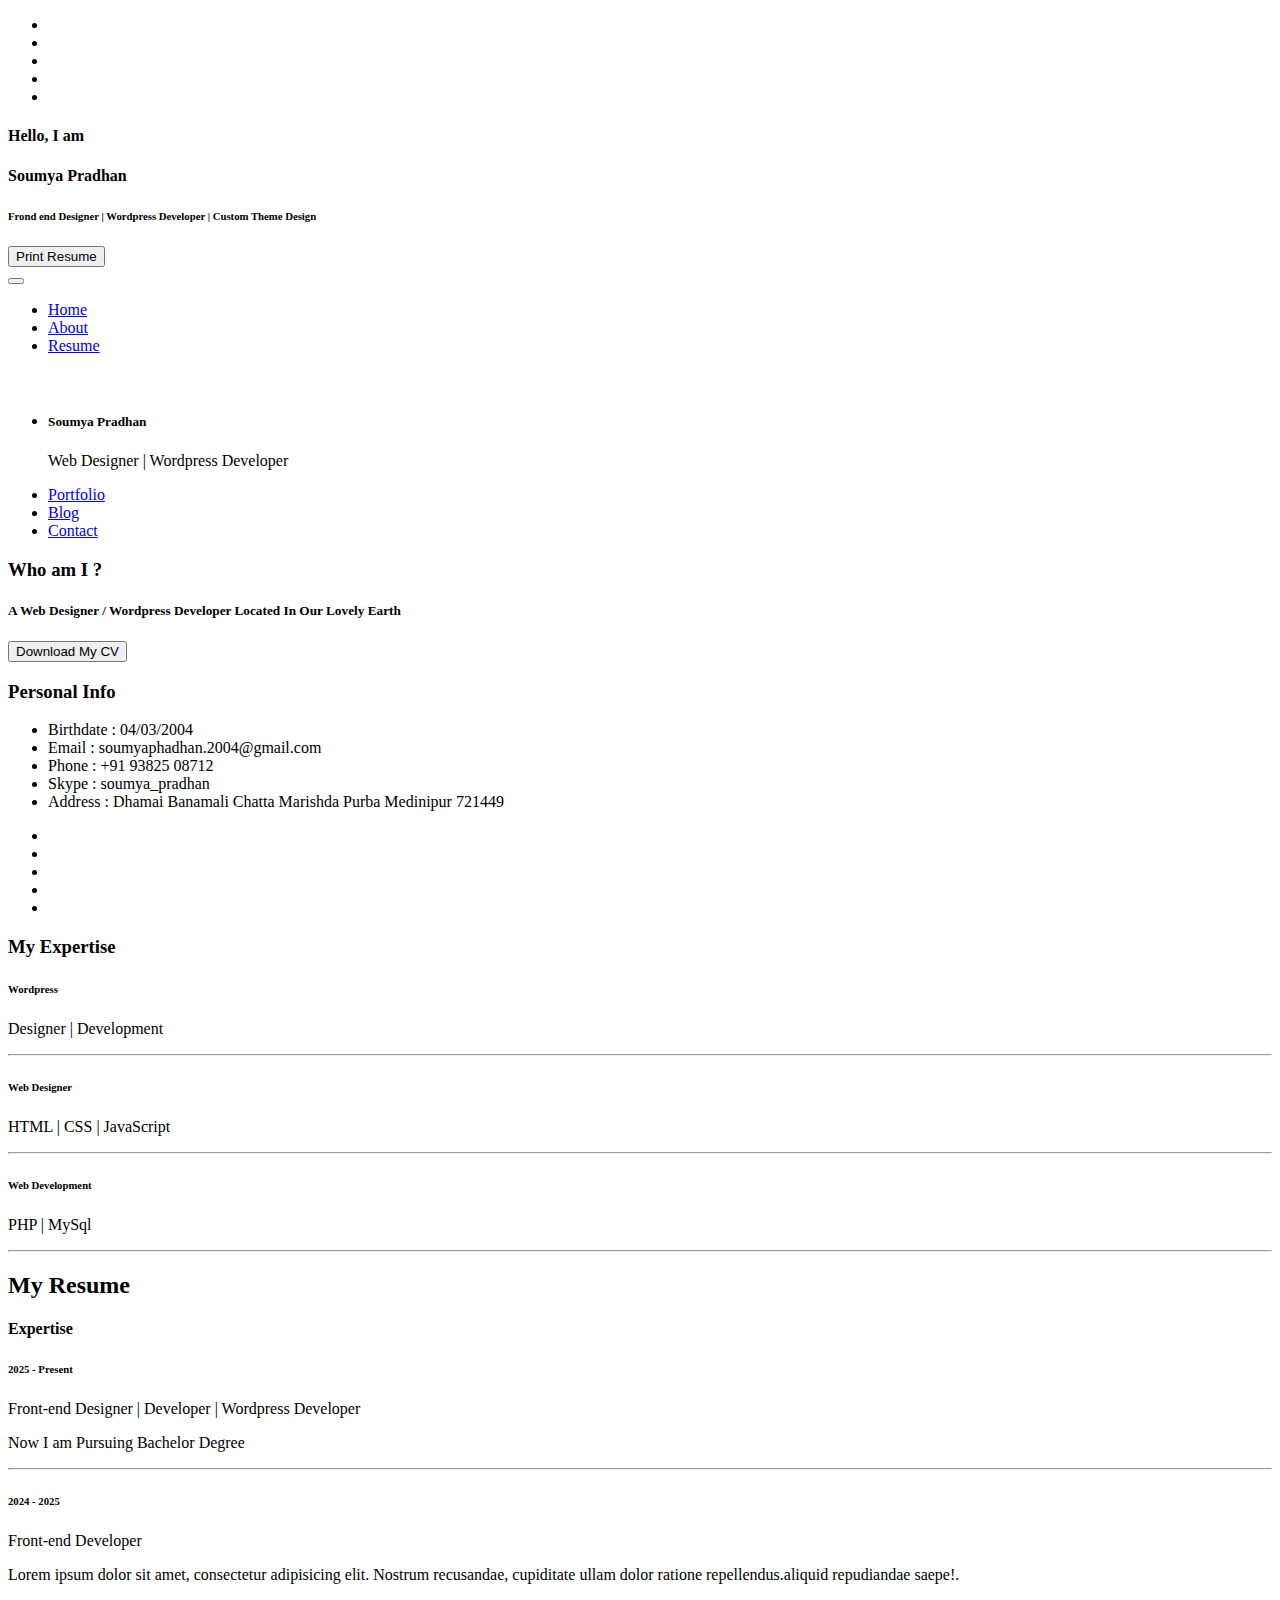
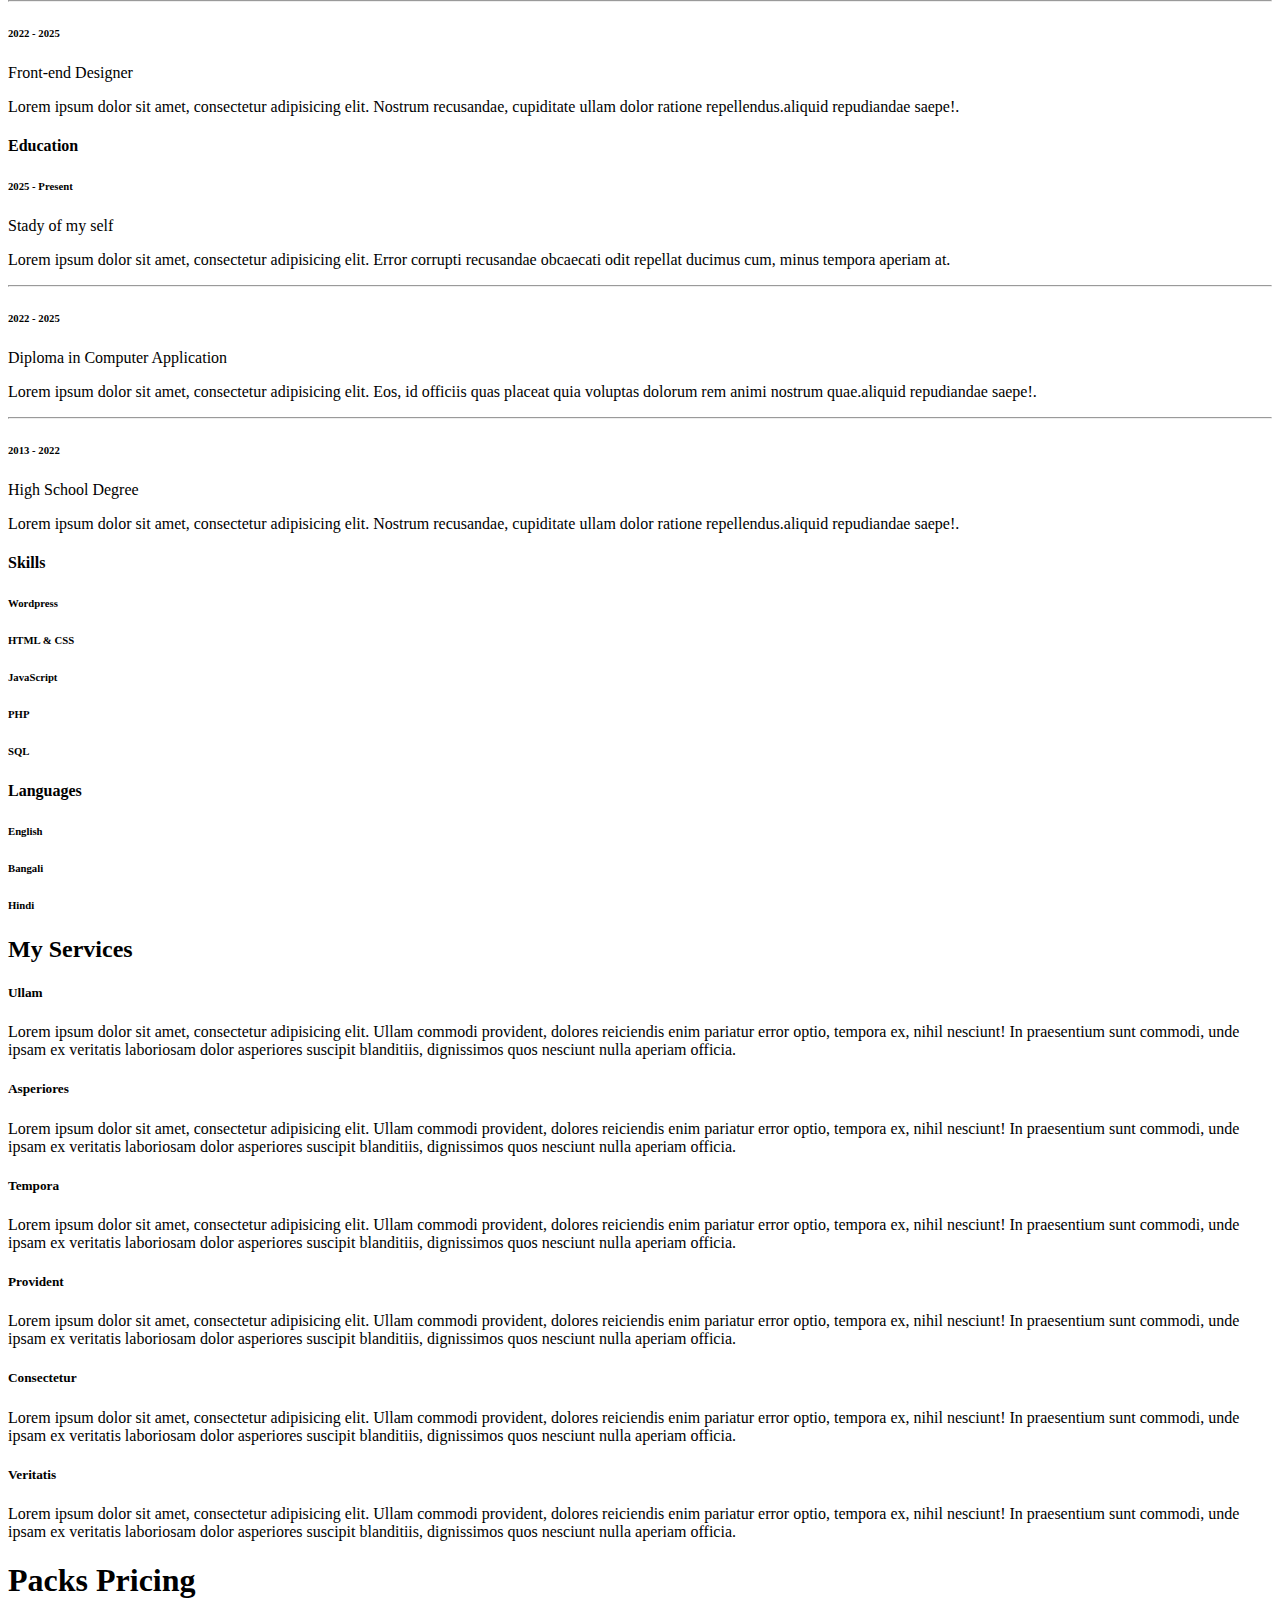
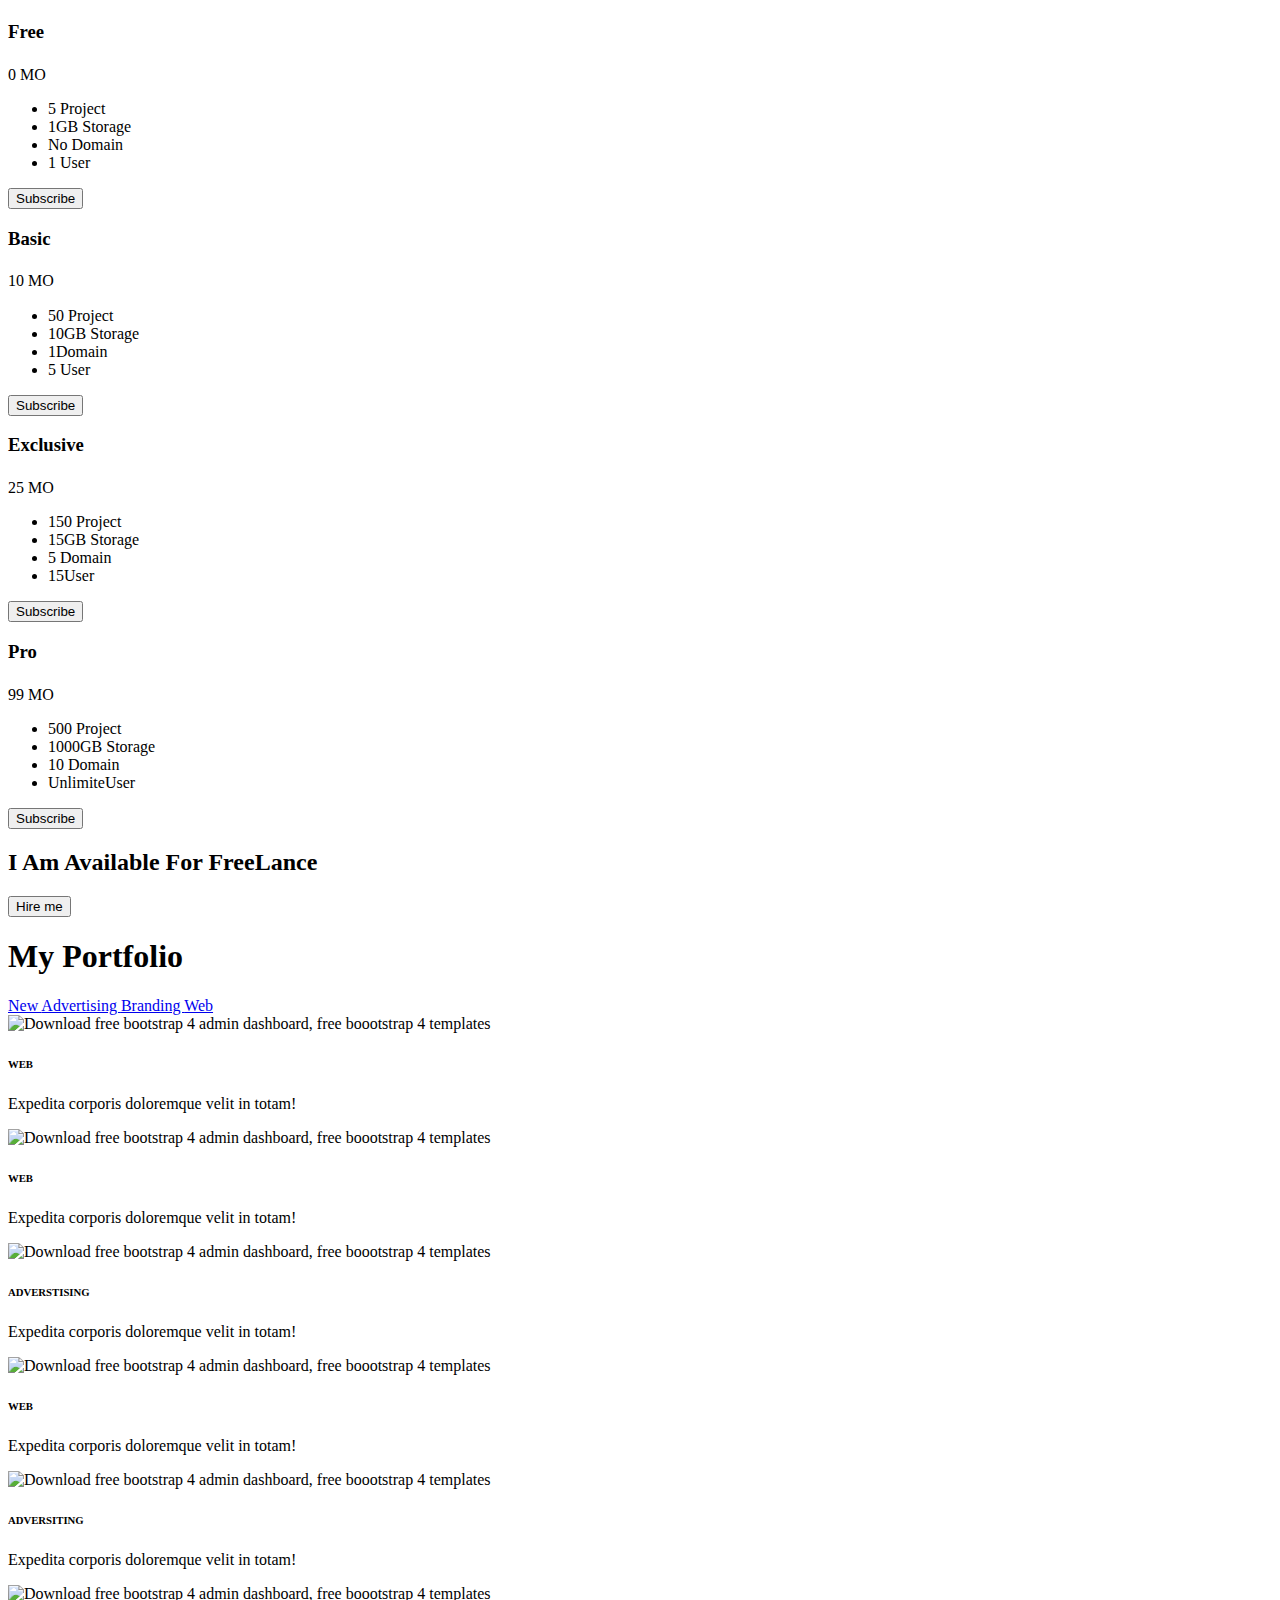
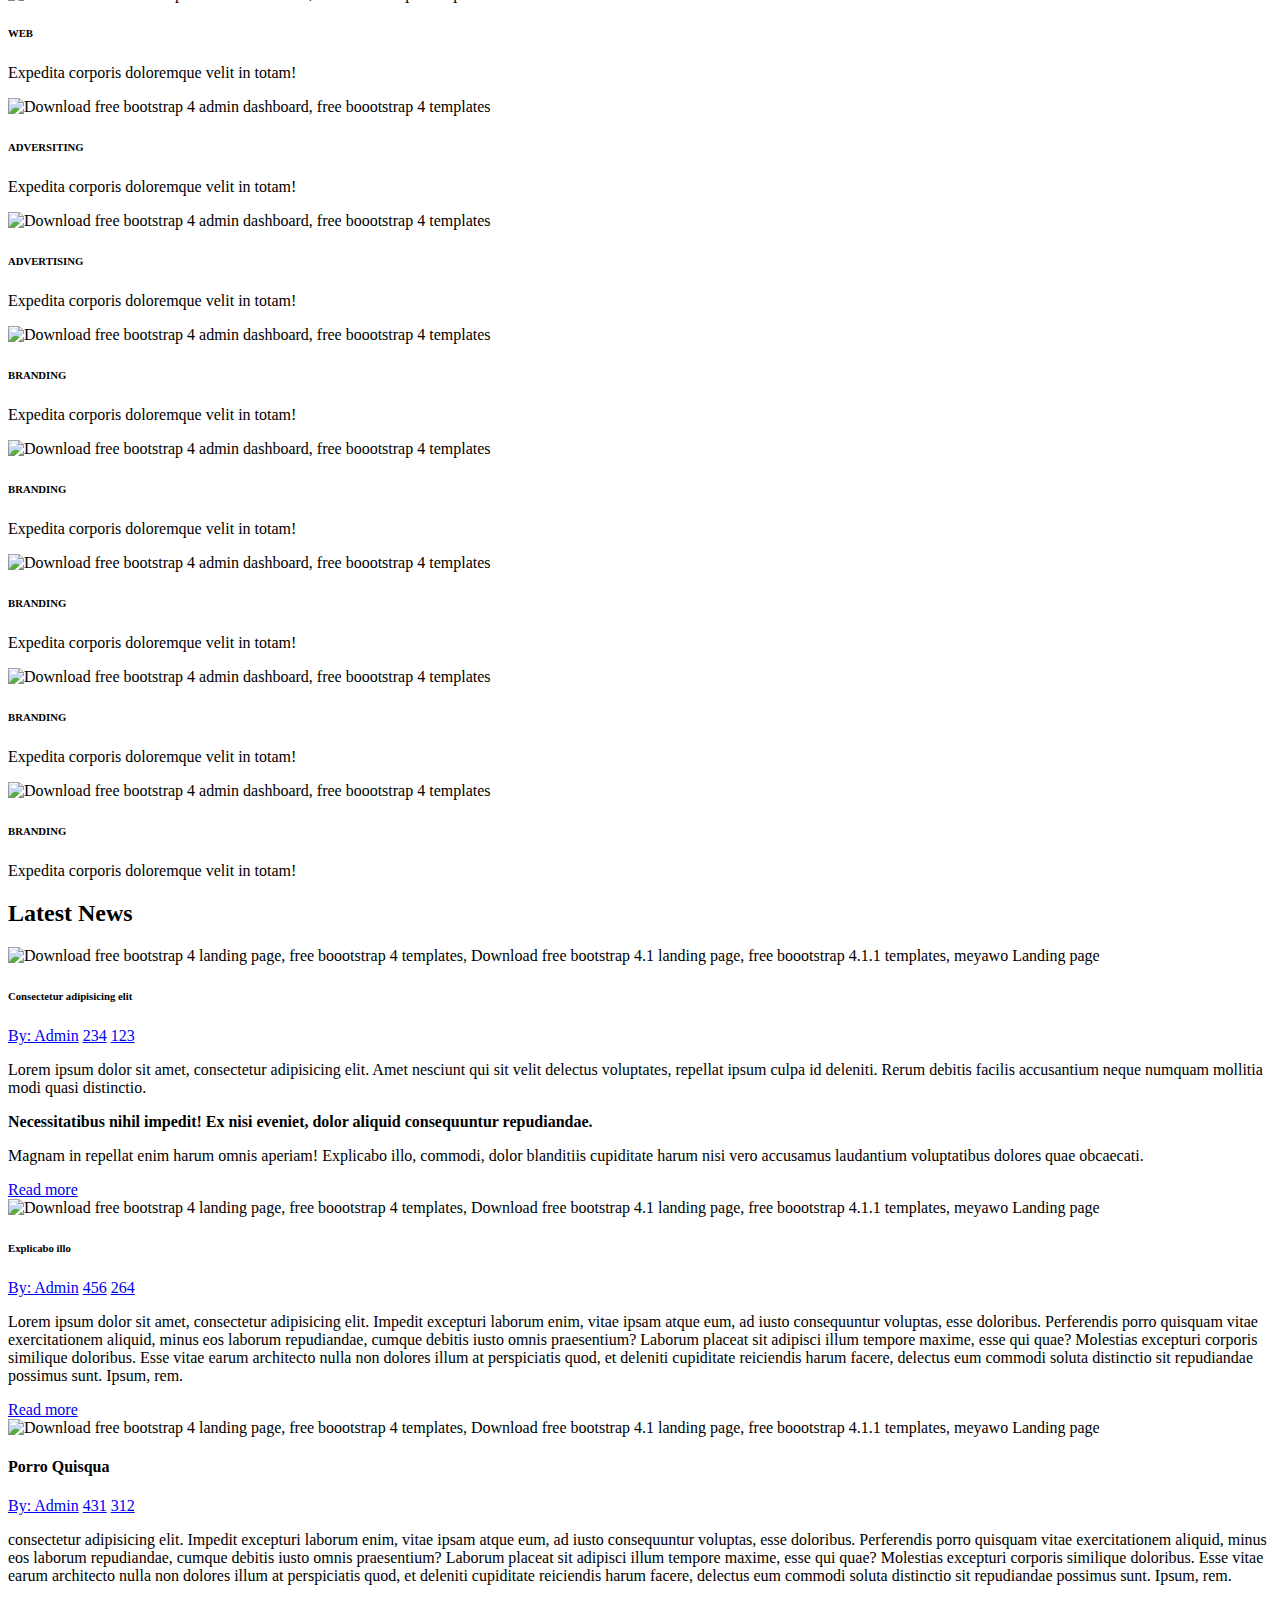
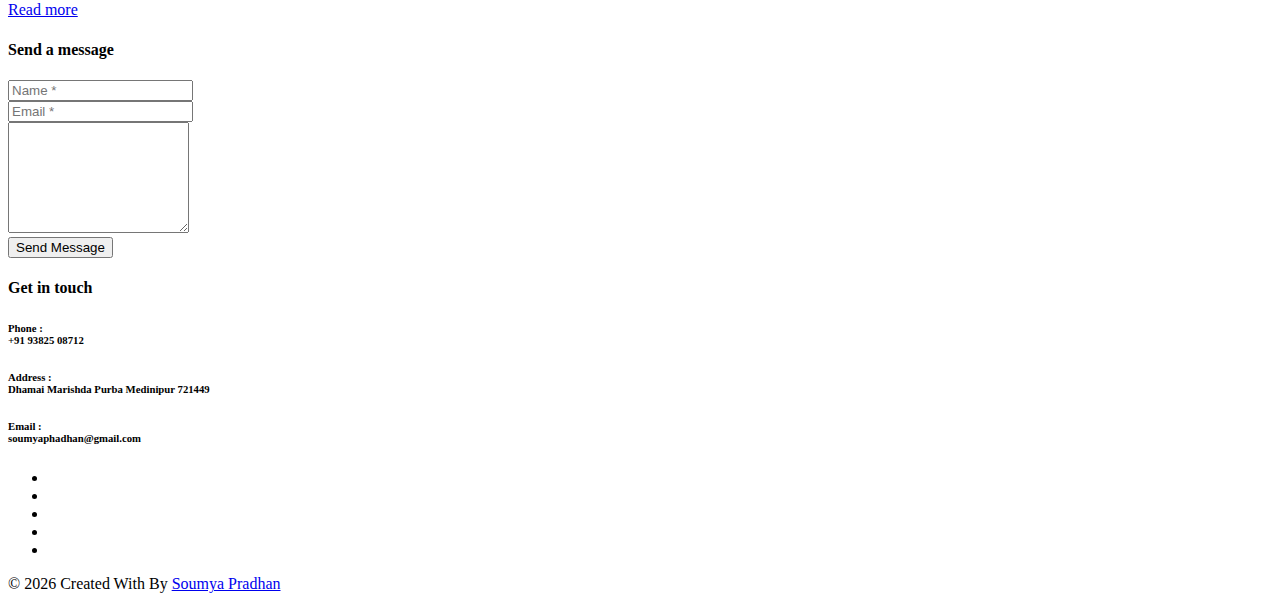
==== index.html @ 3b818e2b "this is second" ====
<!DOCTYPE html>
<html lang="en">

<head>
    <meta charset="utf-8">
    <!-- <meta name="viewport" content="width=device-width, initial-scale=1, shrink-to-fit=no"> -->
    <!-- <meta name="description" content="Start your development with JohnDoe landing page."> -->
    <!-- <meta name="author" content="Devcrud"> -->
    <title>Soumya Pradhan Portfolio</title>
    <link rel="stylesheet" href="assets/vendors/themify-icons/css/themify-icons.css">
    <link rel="stylesheet" href="assets/css/style.css">
</head>

<body data-spy="scroll" data-target=".navbar" data-offset="40" id="home">
    <header class="header">
        <div class="container">
            <ul class="social-icons pt-3">
                <li class="social-item"><a class="social-link text-light"
                        href="https://www.facebook.com/share/1EBswoEwFY/"><i class="ti-facebook"
                            aria-hidden="true"></i></a></li>
                <li class="social-item"><a class="social-link text-light"
                        href="https://x.com/phadhan31961?t=BlGeLlq35tCAwtxlfQQrLw&s=09"><i class="ti-twitter"
                            aria-hidden="true"></i></a></li>
                <li class="social-item"><a class="social-link text-light" href="#"><i class="ti-google"
                            aria-hidden="true"></i></a></li>
                <li class="social-item"><a class="social-link text-light"
                        href="https://www.instagram.com/soumya_pradhan_93?igsh=MXVxaTV0NGc2eWpv"><i class="ti-instagram"
                            aria-hidden="true"></i></a></li>
                <li class="social-item"><a class="social-link text-light" href="#"><i class="ti-github"
                            aria-hidden="true"></i></a></li>
            </ul>
            <div class="header-content">
                <h4 class="header-subtitle">Hello, I am</h4>
                <h4 class="header-title">Soumya Pradhan</h4>
                <h6 class="header-mono">Frond end Designer | Wordpress Developer | Custom Theme Design</h6>
                <button onclick="window.print();" class="btn btn-primary btn-rounded"><i
                        class="ti-printer pr-2"></i>Print Resume</button>
            </div>
        </div>
    </header>
    <nav class="navbar sticky-top navbar-expand-lg navbar-light bg-white" data-spy="affix" data-offset-top="510">
        <div class="container">
            <button class="navbar-toggler ml-auto" type="button" data-toggle="collapse"
                data-target="#navbarSupportedContent" aria-controls="navbarSupportedContent" aria-expanded="false"
                aria-label="Toggle navigation">
                <span class="navbar-toggler-icon"></span>
            </button>
            <div class="collapse mt-sm-20 navbar-collapse" id="navbarSupportedContent">
                <ul class="navbar-nav mr-auto">
                    <li class="nav-item">
                        <a href="#home" class="nav-link">Home</a>
                    </li>
                    <li class="nav-item">
                        <a href="#about" class="nav-link">About</a>
                    </li>
                    <li class="nav-item">
                        <a href="#resume" class="nav-link">Resume</a>
                    </li>
                </ul>
                <ul class="navbar-nav brand">
                    <img src="assets/imgs/soumya.jpg" alt="" class="brand-img">
                    <li class="brand-txt">
                        <h5 class="brand-title">Soumya Pradhan</h5>
                        <div class="brand-subtitle">Web Designer | Wordpress Developer</div>
                    </li>
                </ul>
                <ul class="navbar-nav ml-auto">
                    <li class="nav-item">
                        <a href="#portfolio" class="nav-link">Portfolio</a>
                    </li>
                    <li class="nav-item">
                        <a href="#blog" class="nav-link">Blog</a>
                    </li>
                    <li class="nav-item last-item">
                        <a href="#contact" class="nav-link">Contact</a>
                    </li>
                </ul>
            </div>
        </div>
    </nav>
    <div class="container-fluid">
        <div id="about" class="row about-section">
            <div class="col-lg-4 about-card">
                <h3 class="font-weight-light">Who am I ?</h3>
                <span class="line mb-5"></span>
                <h5 class="mb-3">A Web Designer / Wordpress Developer Located In Our Lovely Earth</h5>
                <!-- <p class="mt-20">Lorem ipsum dolor sit amet, consectetur adipisicing elit.sit amet, Qui deserunt consequatur fugit repellendusillo voluptas?</p> -->
                <button class="btn btn-outline-danger" onclick="printCV()"><i class="icon-down-circled2 "></i>Download
                    My CV</button>
            </div>
            <div class="col-lg-4 about-card">
                <h3 class="font-weight-light">Personal Info</h3>
                <span class="line mb-5"></span>
                <ul class="mt40 info list-unstyled">
                    <li><span>Birthdate</span> : 04/03/2004</li>
                    <li><span>Email</span> : soumyaphadhan.2004@gmail.com</li>
                    <li><span>Phone</span> : +91 93825 08712</li>
                    <li><span>Skype</span> : soumya_pradhan </li>
                    <li><span>Address</span> : Dhamai Banamali Chatta Marishda Purba Medinipur 721449</li>
                </ul>
                <ul class="social-icons pt-3">
                    <li class="social-item"><a class="social-link" href="https://www.facebook.com/share/1EBswoEwFY/"><i
                                class="ti-facebook" aria-hidden="true"></i></a></li>
                    <li class="social-item"><a class="social-link"
                            href="https://x.com/phadhan31961?t=BlGeLlq35tCAwtxlfQQrLw&s=09"><i class="ti-twitter"
                                aria-hidden="true"></i></a></li>
                    <li class="social-item"><a class="social-link" href="#"><i class="ti-google"
                                aria-hidden="true"></i></a></li>
                    <li class="social-item"><a class="social-link"
                            href="https://www.instagram.com/soumya_pradhan_93?igsh=MXVxaTV0NGc2eWpv"><i
                                class="ti-instagram" aria-hidden="true"></i></a></li>
                    <li class="social-item"><a class="social-link" href="#"><i class="ti-github"
                                aria-hidden="true"></i></a></li>
                </ul>
            </div>
            <div class="col-lg-4 about-card">
                <h3 class="font-weight-light">My Expertise</h3>
                <span class="line mb-5"></span>
                <div class="row">
                    <div class="col-1 text-danger pt-1"><i class="ti-widget icon-lg"></i></div>
                    <div class="col-10 ml-auto mr-3">
                        <h6>Wordpress</h6>
                        <p class="subtitle"> Designer | Development</p>
                        <hr>
                    </div>
                </div>
                <div class="row">
                    <div class="col-1 text-danger pt-1"><i class="ti-paint-bucket icon-lg"></i></div>
                    <div class="col-10 ml-auto mr-3">
                        <h6>Web Designer</h6>
                        <p class="subtitle">HTML | CSS | JavaScript</p>
                        <hr>
                    </div>
                </div>
                <div class="row">
                    <div class="col-1 text-danger pt-1"><i class="ti-stats-up icon-lg"></i></div>
                    <div class="col-10 ml-auto mr-3">
                        <h6>Web Development</h6>
                        <p class="subtitle">PHP | MySql</p>
                        <hr>
                    </div>
                </div>
            </div>
        </div>
    </div>

    <!--Resume Section-->
    <section class="section" id="resume">
        <div class="container">
            <h2 class="mb-5"><span class="text-danger">My</span> Resume</h2>
            <div class="row">
                <div class="col-md-6 col-lg-4">
                    <div class="card">
                        <div class="card-header">
                            <div class="mt-2">
                                <h4>Expertise</h4>
                                <span class="line"></span>
                            </div>
                        </div>
                        <div class="card-body">
                            <h6 class="title text-danger">2025 - Present</h6>
                            <P>Front-end Designer | Developer | Wordpress Developer</P>
                            <P class="subtitle">Now I am Pursuing Bachelor Degree</P>
                            <hr>
                            <h6 class="title text-danger">2024 - 2025</h6>
                            <P>Front-end Developer</P>
                            <P class="subtitle">Lorem ipsum dolor sit amet, consectetur adipisicing elit. Nostrum
                                recusandae, cupiditate ullam dolor ratione repellendus.aliquid repudiandae saepe!.</P>
                            <hr>
                            <h6 class="title text-danger">2022 - 2025</h6>
                            <P>Front-end Designer</P>
                            <P class="subtitle">Lorem ipsum dolor sit amet, consectetur adipisicing elit. Nostrum
                                recusandae, cupiditate ullam dolor ratione repellendus.aliquid repudiandae saepe!.</P>
                        </div>
                    </div>
                </div>
                <div class="col-md-6 col-lg-4">
                    <div class="card">
                        <div class="card-header">
                            <div class="mt-2">
                                <h4>Education</h4>
                                <span class="line"></span>
                            </div>
                        </div>
                        <div class="card-body">
                            <h6 class="title text-danger">2025 - Present</h6>
                            <P>Stady of my self</P>
                            <P class="subtitle">Lorem ipsum dolor sit amet, consectetur adipisicing elit. Error corrupti
                                recusandae obcaecati odit repellat ducimus cum, minus tempora aperiam at.</P>
                            <hr>
                            <h6 class="title text-danger">2022 - 2025</h6>
                            <P>Diploma in Computer Application</P>
                            <P class="subtitle">Lorem ipsum dolor sit amet, consectetur adipisicing elit. Eos, id
                                officiis quas placeat quia voluptas dolorum rem animi nostrum quae.aliquid repudiandae
                                saepe!.</P>
                            <hr>
                            <h6 class="title text-danger">2013 - 2022</h6>
                            <P>High School Degree</P>
                            <P class="subtitle">Lorem ipsum dolor sit amet, consectetur adipisicing elit. Nostrum
                                recusandae, cupiditate ullam dolor ratione repellendus.aliquid repudiandae saepe!.</P>

                        </div>
                    </div>
                </div>
                <div class="col-lg-4">
                    <div class="card">
                        <div class="card-header">
                            <div class="pull-left">
                                <h4 class="mt-2">Skills</h4>
                                <span class="line"></span>
                            </div>
                        </div>
                        <div class="card-body pb-2">
                            <h6>Wordpress</h6>
                            <div class="progress mb-3">
                                <div class="progress-bar bg-danger" role="progressbar" style="width: 70%"
                                    aria-valuenow="75" aria-valuemin="0" aria-valuemax="100"></div>
                            </div>
                            <h6>HTML &amp; CSS</h6>
                            <div class="progress mb-3">
                                <div class="progress-bar bg-danger" role="progressbar" style="width: 60%"
                                    aria-valuenow="25" aria-valuemin="0" aria-valuemax="100"></div>
                            </div>
                            <h6>JavaScript</h6>
                            <div class="progress mb-3">
                                <div class="progress-bar bg-danger" role="progressbar" style="width: 40%"
                                    aria-valuenow="25" aria-valuemin="0" aria-valuemax="100"></div>
                            </div>
                            <h6>PHP</h6>
                            <div class="progress mb-3">
                                <div class="progress-bar bg-danger" role="progressbar" style="width: 20%"
                                    aria-valuenow="50" aria-valuemin="0" aria-valuemax="100"></div>
                            </div>
                            <h6>SQL</h6>
                            <div class="progress mb-3">
                                <div class="progress-bar bg-danger" role="progressbar" style="width: 30%"
                                    aria-valuenow="75" aria-valuemin="0" aria-valuemax="100"></div>
                            </div>
                        </div>
                    </div>
                    <div class="card">
                        <div class="card-header">
                            <div class="pull-left">
                                <h4 class="mt-2">Languages</h4>
                                <span class="line"></span>
                            </div>
                        </div>
                        <div class="card-body pb-2">
                            <h6>English</h6>
                            <div class="progress mb-3">
                                <div class="progress-bar bg-danger" role="progressbar" style="width: 80%"
                                    aria-valuenow="25" aria-valuemin="0" aria-valuemax="100"></div>
                            </div>
                            <h6>Bangali</h6>
                            <div class="progress mb-3">
                                <div class="progress-bar bg-danger" role="progressbar" style="width: 99%"
                                    aria-valuenow="25" aria-valuemin="0" aria-valuemax="100"></div>
                            </div>
                            <h6>Hindi</h6>
                            <div class="progress mb-3">
                                <div class="progress-bar bg-danger" role="progressbar" style="width: 67%"
                                    aria-valuenow="50" aria-valuemin="0" aria-valuemax="100"></div>
                            </div>
                        </div>
                    </div>
                </div>
            </div>
        </div>
    </section>

    <!-- <section class="section bg-dark text-center">
        <div class="container">
            <div class="row text-center">
                <div class="col-md-6 col-lg-3">
                    <div class="row ">
                        <div class="col-5 text-right text-light border-right py-3">
                            <div class="m-auto"><i class="ti-alarm-clock icon-xl"></i></div>
                        </div>
                        <div class="col-7 text-left py-3">
                            <h1 class="text-danger font-weight-bold font40">500</h1>
                            <p class="text-light mb-1">Hours Worked</p>
                        </div>
                    </div>
                </div>
                <div class="col-md-6 col-lg-3">
                    <div class="row">
                        <div class="col-5 text-right text-light border-right py-3">
                            <div class="m-auto"><i class="ti-layers-alt icon-xl"></i></div>
                        </div>
                        <div class="col-7 text-left py-3">
                            <h1 class="text-danger font-weight-bold font40">50K</h1>
                            <p class="text-light mb-1">Project Finished</p>
                        </div>
                    </div>
                </div>
                <div class="col-md-6 col-lg-3">
                    <div class="row">
                        <div class="col-5 text-right text-light border-right py-3">
                            <div class="m-auto"><i class="ti-face-smile icon-xl"></i></div>
                        </div>
                        <div class="col-7 text-left py-3">
                            <h1 class="text-danger font-weight-bold font40">200K</h1>
                            <p class="text-light mb-1">Happy Clients</p>
                        </div>
                    </div>
                </div>
                <div class="col-md-6 col-lg-3">
                    <div class="row">
                        <div class="col-5 text-right text-light border-right py-3">
                            <div class="m-auto"><i class="ti-heart-broken icon-xl"></i></div>
                        </div>
                        <div class="col-7 text-left py-3">
                            <h1 class="text-danger font-weight-bold font40">2k</h1>
                            <p class="text-light mb-1">Coffee Drinked</p>
                        </div>
                    </div>
                </div>
            </div>
        </div>
    </section> -->

    <section class="section" id="service">
        <div class="container">
            <h2 class="mb-5 pb-4"><span class="text-danger">My</span> Services</h2>
            <div class="row">
                <div class="col-md-4 col-sm-6">
                    <div class="card mb-5">
                        <div class="card-header has-icon">
                            <i class="ti-vector text-danger" aria-hidden="true"></i>
                        </div>
                        <div class="card-body px-4 py-3">
                            <h5 class="mb-3 card-title text-dark">Ullam</h5>
                            <P class="subtitle">Lorem ipsum dolor sit amet, consectetur adipisicing elit. Ullam commodi
                                provident, dolores reiciendis enim pariatur error optio, tempora ex, nihil nesciunt! In
                                praesentium sunt commodi, unde ipsam ex veritatis laboriosam dolor asperiores suscipit
                                blanditiis, dignissimos quos nesciunt nulla aperiam officia.</P>
                        </div>
                    </div>
                </div>
                <div class="col-md-4 col-sm-6">
                    <div class="card mb-5">
                        <div class="card-header has-icon">
                            <i class="ti-write text-danger" aria-hidden="true"></i>
                        </div>
                        <div class="card-body px-4 py-3">
                            <h5 class="mb-3 card-title text-dark">Asperiores</h5>
                            <P class="subtitle">Lorem ipsum dolor sit amet, consectetur adipisicing elit. Ullam commodi
                                provident, dolores reiciendis enim pariatur error optio, tempora ex, nihil nesciunt! In
                                praesentium sunt commodi, unde ipsam ex veritatis laboriosam dolor asperiores suscipit
                                blanditiis, dignissimos quos nesciunt nulla aperiam officia.</P>
                        </div>
                    </div>
                </div>
                <div class="col-md-4 col-sm-6">
                    <div class="card mb-5">
                        <div class="card-header has-icon">
                            <i class="ti-package text-danger" aria-hidden="true"></i>
                        </div>
                        <div class="card-body px-4 py-3">
                            <h5 class="mb-3 card-title text-dark">Tempora</h5>
                            <P class="subtitle">Lorem ipsum dolor sit amet, consectetur adipisicing elit. Ullam commodi
                                provident, dolores reiciendis enim pariatur error optio, tempora ex, nihil nesciunt! In
                                praesentium sunt commodi, unde ipsam ex veritatis laboriosam dolor asperiores suscipit
                                blanditiis, dignissimos quos nesciunt nulla aperiam officia.</P>
                        </div>
                    </div>
                </div>
                <div class="col-md-4 col-sm-6">
                    <div class="card mb-5">
                        <div class="card-header has-icon">
                            <i class="ti-map-alt text-danger" aria-hidden="true"></i>
                        </div>
                        <div class="card-body px-4 py-3">
                            <h5 class="mb-3 card-title text-dark">Provident</h5>
                            <P class="subtitle">Lorem ipsum dolor sit amet, consectetur adipisicing elit. Ullam commodi
                                provident, dolores reiciendis enim pariatur error optio, tempora ex, nihil nesciunt! In
                                praesentium sunt commodi, unde ipsam ex veritatis laboriosam dolor asperiores suscipit
                                blanditiis, dignissimos quos nesciunt nulla aperiam officia.</P>
                        </div>
                    </div>
                </div>
                <div class="col-md-4 col-sm-6">
                    <div class="card mb-5">
                        <div class="card-header has-icon">
                            <i class="ti-bar-chart text-danger" aria-hidden="true"></i>
                        </div>
                        <div class="card-body px-4 py-3">
                            <h5 class="mb-3 card-title text-dark">Consectetur</h5>
                            <P class="subtitle">Lorem ipsum dolor sit amet, consectetur adipisicing elit. Ullam commodi
                                provident, dolores reiciendis enim pariatur error optio, tempora ex, nihil nesciunt! In
                                praesentium sunt commodi, unde ipsam ex veritatis laboriosam dolor asperiores suscipit
                                blanditiis, dignissimos quos nesciunt nulla aperiam officia.</P>
                        </div>
                    </div>
                </div>
                <div class="col-md-4 col-sm-6">
                    <div class="card mb-5">
                        <div class="card-header has-icon">
                            <i class="ti-support text-danger" aria-hidden="true"></i>
                        </div>
                        <div class="card-body px-4 py-3">
                            <h5 class="mb-3 card-title text-dark">Veritatis</h5>
                            <P class="subtitle">Lorem ipsum dolor sit amet, consectetur adipisicing elit. Ullam commodi
                                provident, dolores reiciendis enim pariatur error optio, tempora ex, nihil nesciunt! In
                                praesentium sunt commodi, unde ipsam ex veritatis laboriosam dolor asperiores suscipit
                                blanditiis, dignissimos quos nesciunt nulla aperiam officia.</P>
                        </div>
                    </div>
                </div>
            </div>
        </div>
    </section>

    <section class="section bg-custom-gray" id="price">
        <div class="container">
            <h1 class="mb-5"><span class="text-danger">Packs</span> Pricing</h1>
            <div class="row align-items-center">
                <div class="col-md-6 col-lg-3">
                    <div class="price-card text-center mb-4">
                        <h3 class="price-card-title">Free</h3>
                        <div class="price-card-cost">
                            <sup class="ti-money"></sup>
                            <span class="num">0</span>
                            <span class="date">MO</span>
                        </div>
                        <ul class="list">
                            <li class="list-item">5 <span class="text-muted">Project</span></li>
                            <li class="list-item">1GB <span class="text-muted">Storage</span></li>
                            <li class="list-item"><span class="text-muted">No Domain</span></li>
                            <li class="list-item">1 <span class="text-muted">User</span></li>
                        </ul>
                        <button class="btn btn-primary btn-rounded w-lg">Subscribe</button>
                    </div>
                </div>
                <div class="col-md-6 col-lg-3">
                    <div class="price-card text-center mb-4">
                        <h3 class="price-card-title">Basic</h3>
                        <div class="price-card-cost">
                            <sup class="ti-money"></sup>
                            <span class="num">10</span>
                            <span class="date">MO</span>
                        </div>
                        <ul class="list">
                            <li class="list-item">50 <span class="text-muted">Project</span></li>
                            <li class="list-item">10GB <span class="text-muted">Storage</span></li>
                            <li class="list-item">1<span class="text-muted">Domain</span></li>
                            <li class="list-item">5 <span class="text-muted">User</span></li>
                        </ul>
                        <button class="btn btn-primary btn-rounded w-lg">Subscribe</button>
                    </div>
                </div>
                <div class="col-md-6 col-lg-3">
                    <div class="price-card text-center price-card-requried mb-4">
                        <h3 class="price-card-title">Exclusive</h3>
                        <div class="price-card-cost">
                            <sup class="ti-money"></sup>
                            <span class="num">25</span>
                            <span class="date">MO</span>
                        </div>
                        <ul class="list">
                            <li class="list-item">150 <span class="text-muted">Project</span></li>
                            <li class="list-item">15GB <span class="text-muted">Storage</span></li>
                            <li class="list-item">5<span class="text-muted"> Domain</span></li>
                            <li class="list-item">15<span class="text-muted">User</span></li>
                        </ul>
                        <button class="btn btn-primary btn-rounded w-lg">Subscribe</button>
                    </div>
                </div>
                <div class="col-md-6 col-lg-3">
                    <div class="price-card text-center mb-4">
                        <h3 class="price-card-title">Pro</h3>
                        <div class="price-card-cost">
                            <sup class="ti-money"></sup>
                            <span class="num">99</span>
                            <span class="date">MO</span>
                        </div>
                        <ul class="list">
                            <li class="list-item">500 <span class="text-muted">Project</span></li>
                            <li class="list-item">1000GB <span class="text-muted">Storage</span></li>
                            <li class="list-item">10<span class="text-muted"> Domain</span></li>
                            <li class="list-item">Unlimite<span class="text-muted">User</span></li>
                        </ul>
                        <button class="btn btn-primary btn-rounded w-lg">Subscribe</button>
                    </div>
                </div>
            </div>
        </div>
    </section>
    <section class="section bg-dark py-5">
        <div class="container text-center">
            <h2 class="text-light mb-5 font-weight-normal">I Am Available For FreeLance</h2>
            <button class="btn bg-primary w-lg">Hire me</button>
        </div>
    </section>

    <!-- Portfolio Section -->
    <section class="section bg-custom-gray" id="portfolio">
        <div class="container">
            <h1 class="mb-5"><span class="text-danger">My</span> Portfolio</h1>
            <div class="portfolio">
                <div class="filters">
                    <a href="#" data-filter=".new" class="active">
                        New
                    </a>
                    <a href="#" data-filter=".advertising">
                        Advertising
                    </a>
                    <a href="#" data-filter=".branding">
                        Branding
                    </a>
                    <a href="#" data-filter=".web">
                        Web
                    </a>
                </div>
                <div class="portfolio-container">
                    <div class="col-md-6 col-lg-4 web new">
                        <div class="portfolio-item">
                            <img src="assets/imgs/web-1.jpg" class="img-fluid"
                                alt="Download free bootstrap 4 admin dashboard, free boootstrap 4 templates">
                            <div class="content-holder">
                                <a class="img-popup" href="assets/imgs/web-1.jpg"></a>
                                <div class="text-holder">
                                    <h6 class="title">WEB</h6>
                                    <p class="subtitle">Expedita corporis doloremque velit in totam!</p>
                                </div>
                            </div>
                        </div>
                    </div>
                    <div class="col-md-6 col-lg-4 web new">
                        <div class="portfolio-item">
                            <img src="assets/imgs/web-2.jpg" class="img-fluid"
                                alt="Download free bootstrap 4 admin dashboard, free boootstrap 4 templates">
                            <div class="content-holder">
                                <a class="img-popup" href="assets/imgs/web-2.jpg"></a>
                                <div class="text-holder">
                                    <h6 class="title">WEB</h6>
                                    <p class="subtitle">Expedita corporis doloremque velit in totam!</p>
                                </div>
                            </div>
                        </div>
                    </div>
                    <div class="col-md-6 col-lg-4 advertising new">
                        <div class="portfolio-item">
                            <img src="assets/imgs/advertising-2.jpg" class="img-fluid"
                                alt="Download free bootstrap 4 admin dashboard, free boootstrap 4 templates">
                            <div class="content-holder">
                                <a class="img-popup" href="assets/imgs/advertising-2.jpg"></a>
                                <div class="text-holder">
                                    <h6 class="title">ADVERSTISING</h6>
                                    <p class="subtitle">Expedita corporis doloremque velit in totam!</p>
                                </div>
                            </div>
                        </div>
                    </div>
                    <div class="col-md-6 col-lg-4 web">
                        <div class="portfolio-item">
                            <img src="assets/imgs/web-4.jpg" class="img-fluid"
                                alt="Download free bootstrap 4 admin dashboard, free boootstrap 4 templates">
                            <div class="content-holder">
                                <a class="img-popup" href="assets/imgs/web-4.jpg"></a>
                                <div class="text-holder">
                                    <h6 class="title">WEB</h6>
                                    <p class="subtitle">Expedita corporis doloremque velit in totam!</p>
                                </div>
                            </div>
                        </div>
                    </div>

                    <div class="col-md-6 col-lg-4 advertising">
                        <div class="portfolio-item">
                            <img src="assets/imgs/advertising-1.jpg" class="img-fluid"
                                alt="Download free bootstrap 4 admin dashboard, free boootstrap 4 templates">
                            <div class="content-holder">
                                <a class="img-popup" href="assets/imgs/advertising-1.jpg"></a>
                                <div class="text-holder">
                                    <h6 class="title">ADVERSITING</h6>
                                    <p class="subtitle">Expedita corporis doloremque velit in totam!</p>
                                </div>
                            </div>
                        </div>
                    </div>
                    <div class="col-md-6 col-lg-4 web new">
                        <div class="portfolio-item">
                            <img src="assets/imgs/web-3.jpg" class="img-fluid"
                                alt="Download free bootstrap 4 admin dashboard, free boootstrap 4 templates">
                            <div class="content-holder">
                                <a class="img-popup" href="assets/imgs/web-3.jpg"></a>
                                <div class="text-holder">
                                    <h6 class="title">WEB</h6>
                                    <p class="subtitle">Expedita corporis doloremque velit in totam!</p>
                                </div>
                            </div>
                        </div>
                    </div>
                    <div class="col-md-6 col-lg-4 advertising new">
                        <div class="portfolio-item">
                            <img src="assets/imgs/advertising-3.jpg" class="img-fluid"
                                alt="Download free bootstrap 4 admin dashboard, free boootstrap 4 templates">
                            <div class="content-holder">
                                <a class="img-popup" href="assets/imgs/advertising-3.jpg"></a>
                                <div class="text-holder">
                                    <h6 class="title">ADVERSITING</h6>
                                    <p class="subtitle">Expedita corporis doloremque velit in totam!</p>
                                </div>
                            </div>
                        </div>
                    </div>
                    <div class="col-md-6 col-lg-4 advertising new">
                        <div class="portfolio-item">
                            <img src="assets/imgs/advertising-4.jpg" class="img-fluid"
                                alt="Download free bootstrap 4 admin dashboard, free boootstrap 4 templates">
                            <div class="content-holder">
                                <a class="img-popup" href="assets/imgs/advertising-4.jpg"></a>
                                <div class="text-holder">
                                    <h6 class="title">ADVERTISING</h6>
                                    <p class="subtitle">Expedita corporis doloremque velit in totam!</p>
                                </div>
                            </div>
                        </div>

                    </div>
                    <div class="col-md-6 col-lg-4 branding new">
                        <div class="portfolio-item">
                            <img src="assets/imgs/branding-1.jpg" class="img-fluid"
                                alt="Download free bootstrap 4 admin dashboard, free boootstrap 4 templates">
                            <div class="content-holder">
                                <a class="img-popup" href="assets/imgs/branding-1.jpg"></a>
                                <div class="text-holder">
                                    <h6 class="title">BRANDING</h6>
                                    <p class="subtitle">Expedita corporis doloremque velit in totam!</p>
                                </div>
                            </div>
                        </div>
                    </div>
                    <div class="col-md-6 col-lg-4 branding">
                        <div class="portfolio-item">
                            <img src="assets/imgs/branding-2.jpg" class="img-fluid"
                                alt="Download free bootstrap 4 admin dashboard, free boootstrap 4 templates">
                            <div class="content-holder">
                                <a class="img-popup" href="assets/imgs/branding-2.jpg"></a>
                                <div class="text-holder">
                                    <h6 class="title">BRANDING</h6>
                                    <p class="subtitle">Expedita corporis doloremque velit in totam!</p>
                                </div>
                            </div>
                        </div>
                    </div>
                    <div class="col-md-6 col-lg-4 branding new">
                        <div class="portfolio-item">
                            <img src="assets/imgs/branding-3.jpg" class="img-fluid"
                                alt="Download free bootstrap 4 admin dashboard, free boootstrap 4 templates">
                            <div class="content-holder">
                                <a class="img-popup" href="assets/imgs/branding-3.jpg"></a>
                                <div class="text-holder">
                                    <h6 class="title">BRANDING</h6>
                                    <p class="subtitle">Expedita corporis doloremque velit in totam!</p>
                                </div>
                            </div>
                        </div>
                    </div>
                    <div class="col-md-6 col-lg-4 branding">
                        <div class="portfolio-item">
                            <img src="assets/imgs/branding-4.jpg" class="img-fluid"
                                alt="Download free bootstrap 4 admin dashboard, free boootstrap 4 templates">
                            <div class="content-holder">
                                <a class="img-popup" href="assets/imgs/branding-4.jpg"></a>
                                <div class="text-holder">
                                    <h6 class="title">BRANDING</h6>
                                    <p class="subtitle">Expedita corporis doloremque velit in totam!</p>
                                </div>
                            </div>
                        </div>
                    </div>
                    <div class="col-md-6 col-lg-4 branding">
                        <div class="portfolio-item">
                            <img src="assets/imgs/branding-5.jpg" class="img-fluid"
                                alt="Download free bootstrap 4 admin dashboard, free boootstrap 4 templates">
                            <div class="content-holder">
                                <a class="img-popup" href="assets/imgs/branding-5.jpg"></a>
                                <div class="text-holder">
                                    <h6 class="title">BRANDING</h6>
                                    <p class="subtitle">Expedita corporis doloremque velit in totam!</p>
                                </div>
                            </div>
                        </div>
                    </div>
                </div>
            </div>
        </div>
    </section>
    <!-- End of portfolio section -->

    <section class="section" id="blog">
        <div class="container">
            <h2 class="mb-5">Latest <span class="text-danger">News</span></h2>
            <div class="row">
                <div class="blog-card">
                    <div class="img-holder">
                        <img src="assets/imgs/blog1.jpg"
                            alt="Download free bootstrap 4 landing page, free boootstrap 4 templates, Download free bootstrap 4.1 landing page, free boootstrap 4.1.1 templates, meyawo Landing page">
                    </div>
                    <div class="content-holder">
                        <h6 class="title">Consectetur adipisicing elit</h6>

                        <p class="post-details">
                            <a href="#">By: Admin</a>
                            <a href="#"><i class="ti-heart text-danger"></i> 234</a>
                            <a href="#"><i class="ti-comment"></i> 123</a>
                        </p>

                        <p>Lorem ipsum dolor sit amet, consectetur adipisicing elit. Amet nesciunt qui sit velit
                            delectus voluptates, repellat ipsum culpa id deleniti. Rerum debitis facilis accusantium
                            neque numquam mollitia modi quasi distinctio.</p>

                        <p><b>Necessitatibus nihil impedit! Ex nisi eveniet, dolor aliquid consequuntur repudiandae.</b>
                        </p>
                        <p>Magnam in repellat enim harum omnis aperiam! Explicabo illo, commodi, dolor blanditiis
                            cupiditate harum nisi vero accusamus laudantium voluptatibus dolores quae obcaecati.</p>

                        <a href="#" class="read-more">Read more <i class="ti-angle-double-right"></i></a>
                    </div>
                </div><!-- end of blog wrapper -->

                <!-- blog-card -->
                <div class="blog-card">
                    <div class="img-holder">
                        <img src="assets/imgs/blog2.jpg"
                            alt="Download free bootstrap 4 landing page, free boootstrap 4 templates, Download free bootstrap 4.1 landing page, free boootstrap 4.1.1 templates, meyawo Landing page">
                    </div>
                    <div class="content-holder">
                        <h6 class="title">Explicabo illo</h6>

                        <p class="post-details">
                            <a href="#">By: Admin</a>
                            <a href="#"><i class="ti-heart text-danger"></i> 456</a>
                            <a href="#"><i class="ti-comment"></i> 264</a>
                        </p>

                        <p>Lorem ipsum dolor sit amet, consectetur adipisicing elit. Impedit excepturi laborum enim,
                            vitae ipsam atque eum, ad iusto consequuntur voluptas, esse doloribus. Perferendis porro
                            quisquam vitae exercitationem aliquid, minus eos laborum repudiandae, cumque debitis iusto
                            omnis praesentium? Laborum placeat sit adipisci illum tempore maxime, esse qui quae?
                            Molestias excepturi corporis similique doloribus. Esse vitae earum architecto nulla non
                            dolores illum at perspiciatis quod, et deleniti cupiditate reiciendis harum facere, delectus
                            eum commodi soluta distinctio sit repudiandae possimus sunt. Ipsum, rem.</p>

                        <a href="#" class="read-more">Read more <i class="ti-angle-double-right"></i></a>
                    </div>
                </div><!-- end of blog wrapper -->
                <!-- blog-card -->
                <div class="blog-card">
                    <div class="img-holder">
                        <img src="assets/imgs/blog3.jpg"
                            alt="Download free bootstrap 4 landing page, free boootstrap 4 templates, Download free bootstrap 4.1 landing page, free boootstrap 4.1.1 templates, meyawo Landing page">
                    </div>
                    <div class="content-holder">
                        <h4 class="title">Porro Quisqua</h4>

                        <p class="post-details">
                            <a href="#">By: Admin</a>
                            <a href="#"><i class="ti-heart text-danger"></i> 431</a>
                            <a href="#"><i class="ti-comment"></i> 312</a>
                        </p>

                        <p> consectetur adipisicing elit. Impedit excepturi laborum enim, vitae ipsam atque eum, ad
                            iusto consequuntur voluptas, esse doloribus. Perferendis porro quisquam vitae exercitationem
                            aliquid, minus eos laborum repudiandae, cumque debitis iusto omnis praesentium? Laborum
                            placeat sit adipisci illum tempore maxime, esse qui quae? Molestias excepturi corporis
                            similique doloribus. Esse vitae earum architecto nulla non dolores illum at perspiciatis
                            quod, et deleniti cupiditate reiciendis harum facere, delectus eum commodi soluta distinctio
                            sit repudiandae possimus sunt. Ipsum, rem.</p>

                        <a href="#" class="read-more">Read more <i class="ti-angle-double-right"></i></a>
                    </div>
                </div><!-- end of blog wrapper -->

            </div>
        </div>
    </section>

    <div class="section contact" id="contact">
        <div id="map" class="map"></div>
        <div class="container">
            <div class="row">
                <div class="col-lg-8">
                    <div class="contact-form-card">
                        <h4 class="contact-title">Send a message</h4>
                        <form action="">
                            <div class="form-group">
                                <input class="form-control" type="text" placeholder="Name *" required>
                            </div>
                            <div class="form-group">
                                <input class="form-control" type="email" placeholder="Email *" required>
                            </div>
                            <div class="form-group">
                                <textarea class="form-control" id=" placeholder=" Message *" rows="7"
                                    required></textarea>
                            </div>
                            <div class="form-group ">
                                <button type="submit" class="form-control btn btn-primary">Send Message</button>
                            </div>
                        </form>
                    </div>
                </div>
                <div class="col-lg-4">
                    <div class="contact-info-card">
                        <h4 class="contact-title">Get in touch</h4>
                        <div class="row mb-2">
                            <div class="col-1 pt-1 mr-1">
                                <i class="ti-mobile icon-md"></i>
                            </div>
                            <div class="col-10 ">
                                <h6 class="d-inline">Phone : <br> <span class="text-muted">+91 93825 08712</span></h6>
                            </div>
                        </div>
                        <div class="row mb-2">
                            <div class="col-1 pt-1 mr-1">
                                <i class="ti-map-alt icon-md"></i>
                            </div>
                            <div class="col-10">
                                <h6 class="d-inline">Address :<br> <span class="text-muted">Dhamai Marishda Purba
                                        Medinipur 721449</span></h6>
                            </div>
                        </div>
                        <div class="row mb-2">
                            <div class="col-1 pt-1 mr-1">
                                <i class="ti-envelope icon-md"></i>
                            </div>
                            <div class="col-10">
                                <h6 class="d-inline">Email :<br> <span class="text-muted">soumyaphadhan@gmail.com</span>
                                </h6>
                            </div>
                        </div>
                        <ul class="social-icons pt-4">
                            <li class="social-item"><a class="social-link text-dark"
                                    href="https://www.facebook.com/share/1EBswoEwFY/"><i class="ti-facebook"
                                        aria-hidden="true"></i></a></li>
                            <li class="social-item"><a class="social-link text-dark"
                                    href="https://x.com/phadhan31961?t=BlGeLlq35tCAwtxlfQQrLw&s=09"><i
                                        class="ti-twitter" aria-hidden="true"></i></a></li>
                            <li class="social-item"><a class="social-link text-dark" href="#"><i class="ti-google"
                                        aria-hidden="true"></i></a></li>
                            <li class="social-item"><a class="social-link text-dark"
                                    href="https://www.instagram.com/soumya_pradhan_93?igsh=MXVxaTV0NGc2eWpv"><i
                                        class="ti-instagram" aria-hidden="true"></i></a></li>
                            <li class="social-item"><a class="social-link text-dark" href="#"><i class="ti-github"
                                        aria-hidden="true"></i></a></li>
                        </ul>
                    </div>
                </div>
            </div>

        </div>
    </div>
    <footer class="footer py-3">
        <div class="container">
            <p class="small mb-0 text-light">
                &copy;
                <script>document.write(new Date().getFullYear())</script> Created With <i
                    class="ti-heart text-danger"></i> By <a href="#" target="_blank"><span class="text-danger"
                        title="Bootstrap 4 Themes and Dashboards">Soumya Pradhan</span></a>
            </p>
        </div>
    </footer>

    <!-- core  -->
    <script src="assets/vendors/jquery/jquery-3.4.1.js"></script>
    <script src="assets/vendors/bootstrap/bootstrap.bundle.js"></script>

    <!-- bootstrap 3 affix -->
    <script src="assets/vendors/bootstrap/bootstrap.affix.js"></script>

    <!-- Isotope  -->
    <script src="assets/vendors/isotope/isotope.pkgd.js"></script>

    <!-- Google mpas -->
    <script async defer
        src="https://maps.googleapis.com/maps/api/js?key=AIzaSyCtme10pzgKSPeJVJrG1O3tjR6lk98o4w8&callback=initMap"></script>

    <!-- JohnDoe js -->
    <script src="assets/js/style.js"></script>

    <script>
        function printCV() {
            let pdfUrl = "cv.pdf"; // Change to the actual file path
            let newWindow = window.open(pdfUrl, '_blank');
            newWindow.onload = function () {
                newWindow.print();
            };
        }
    </script>

</body>

</html>
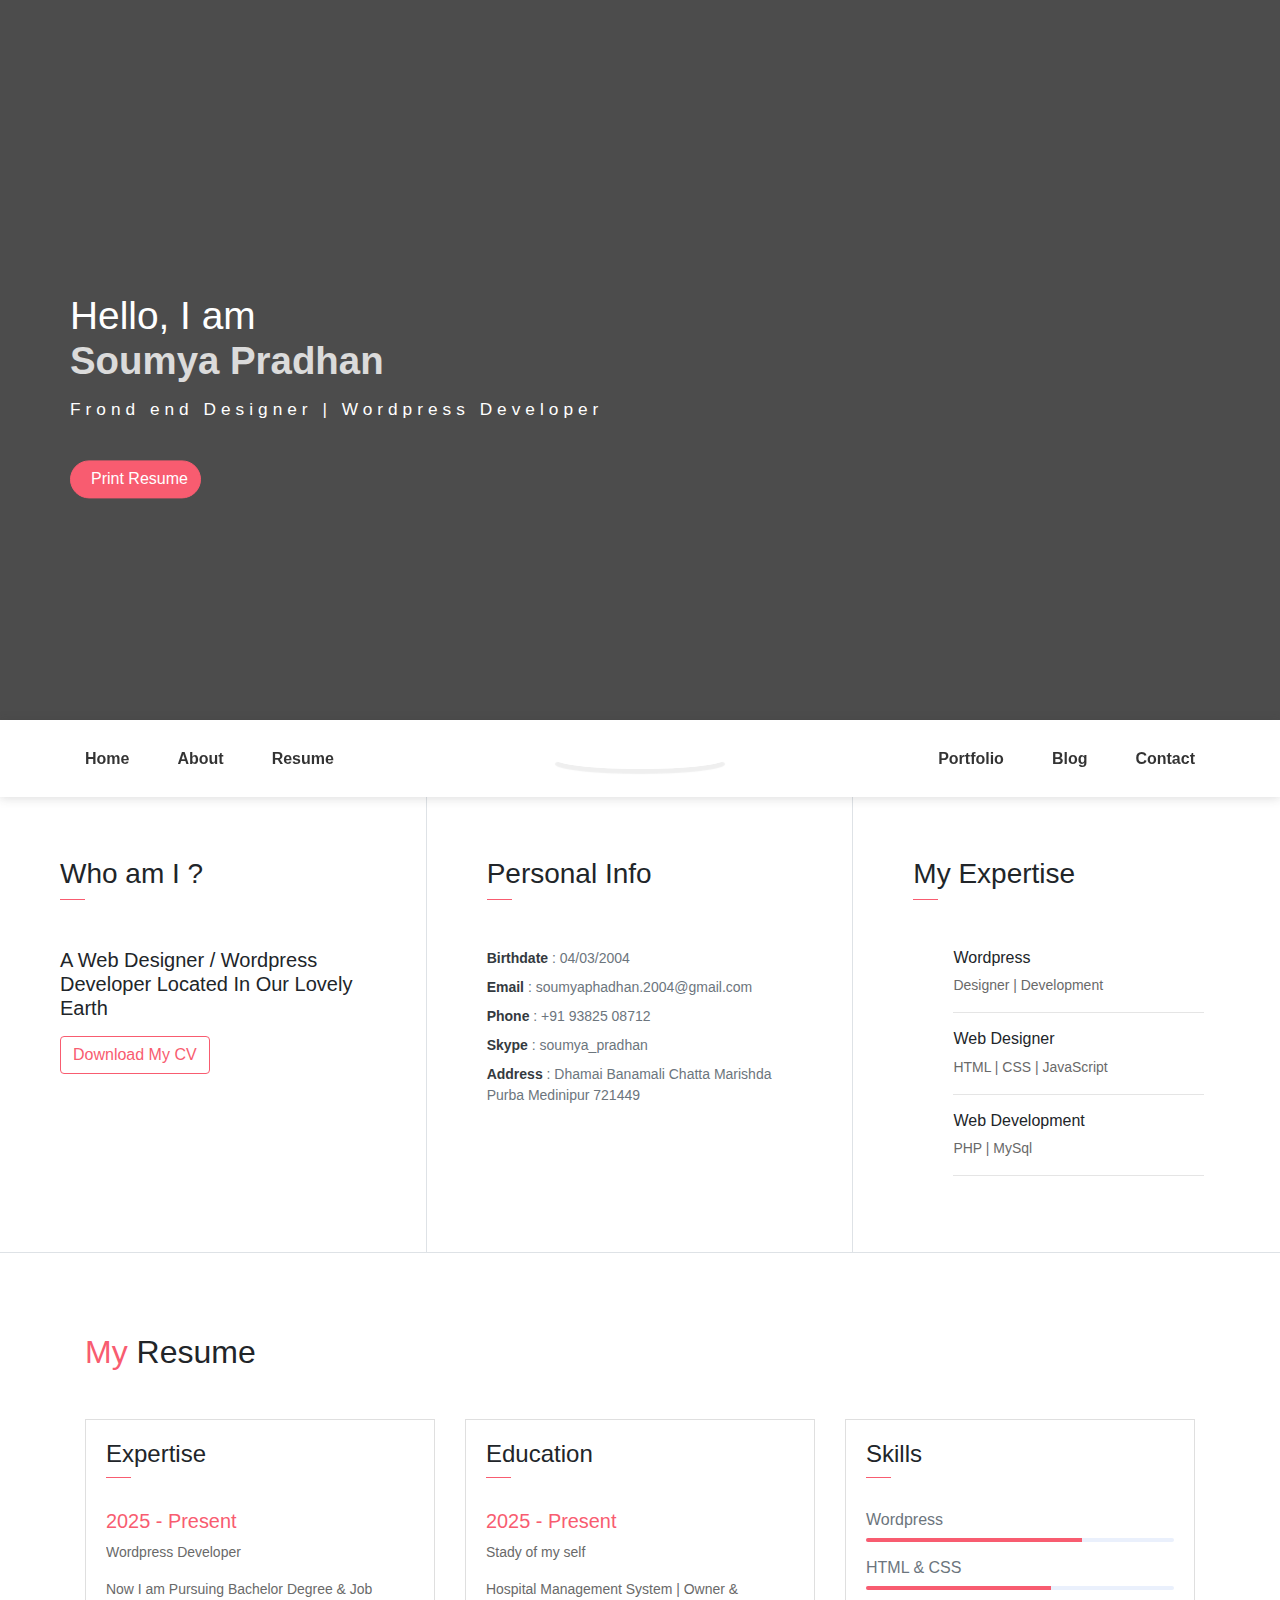
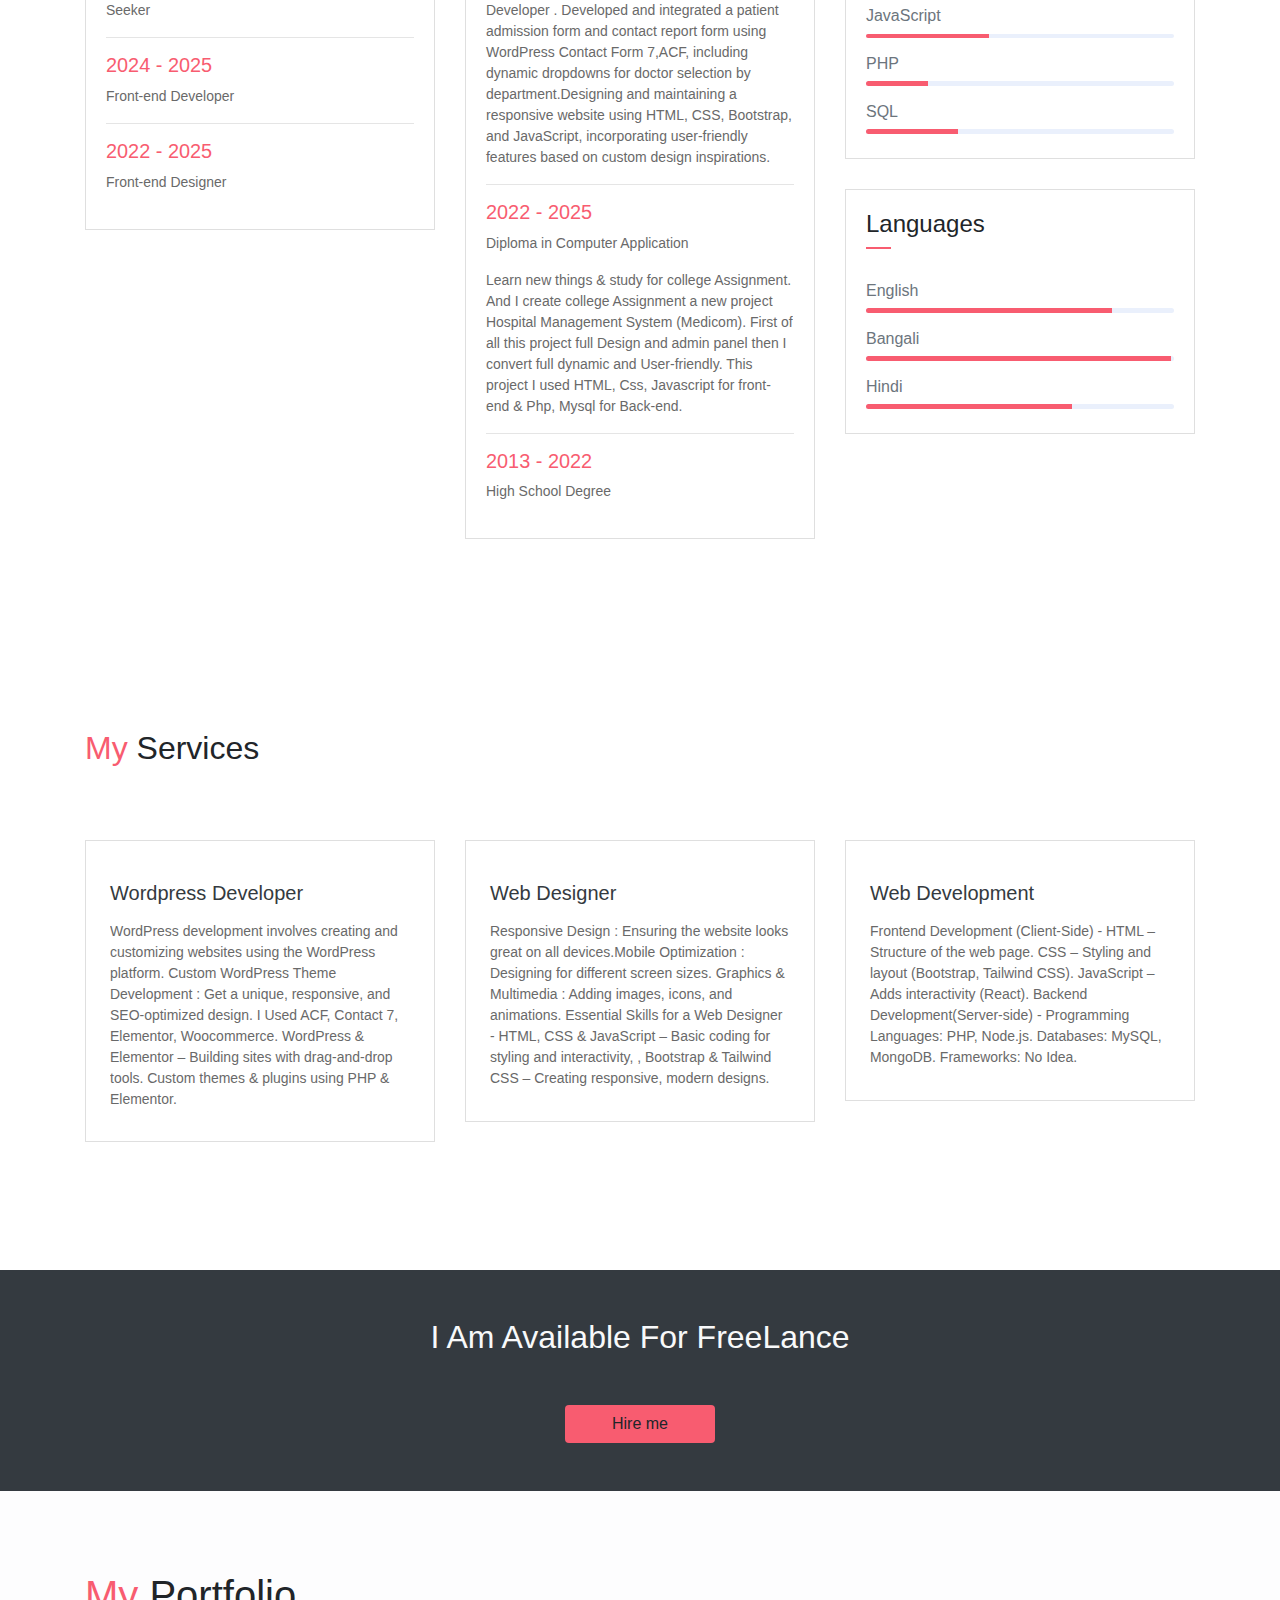
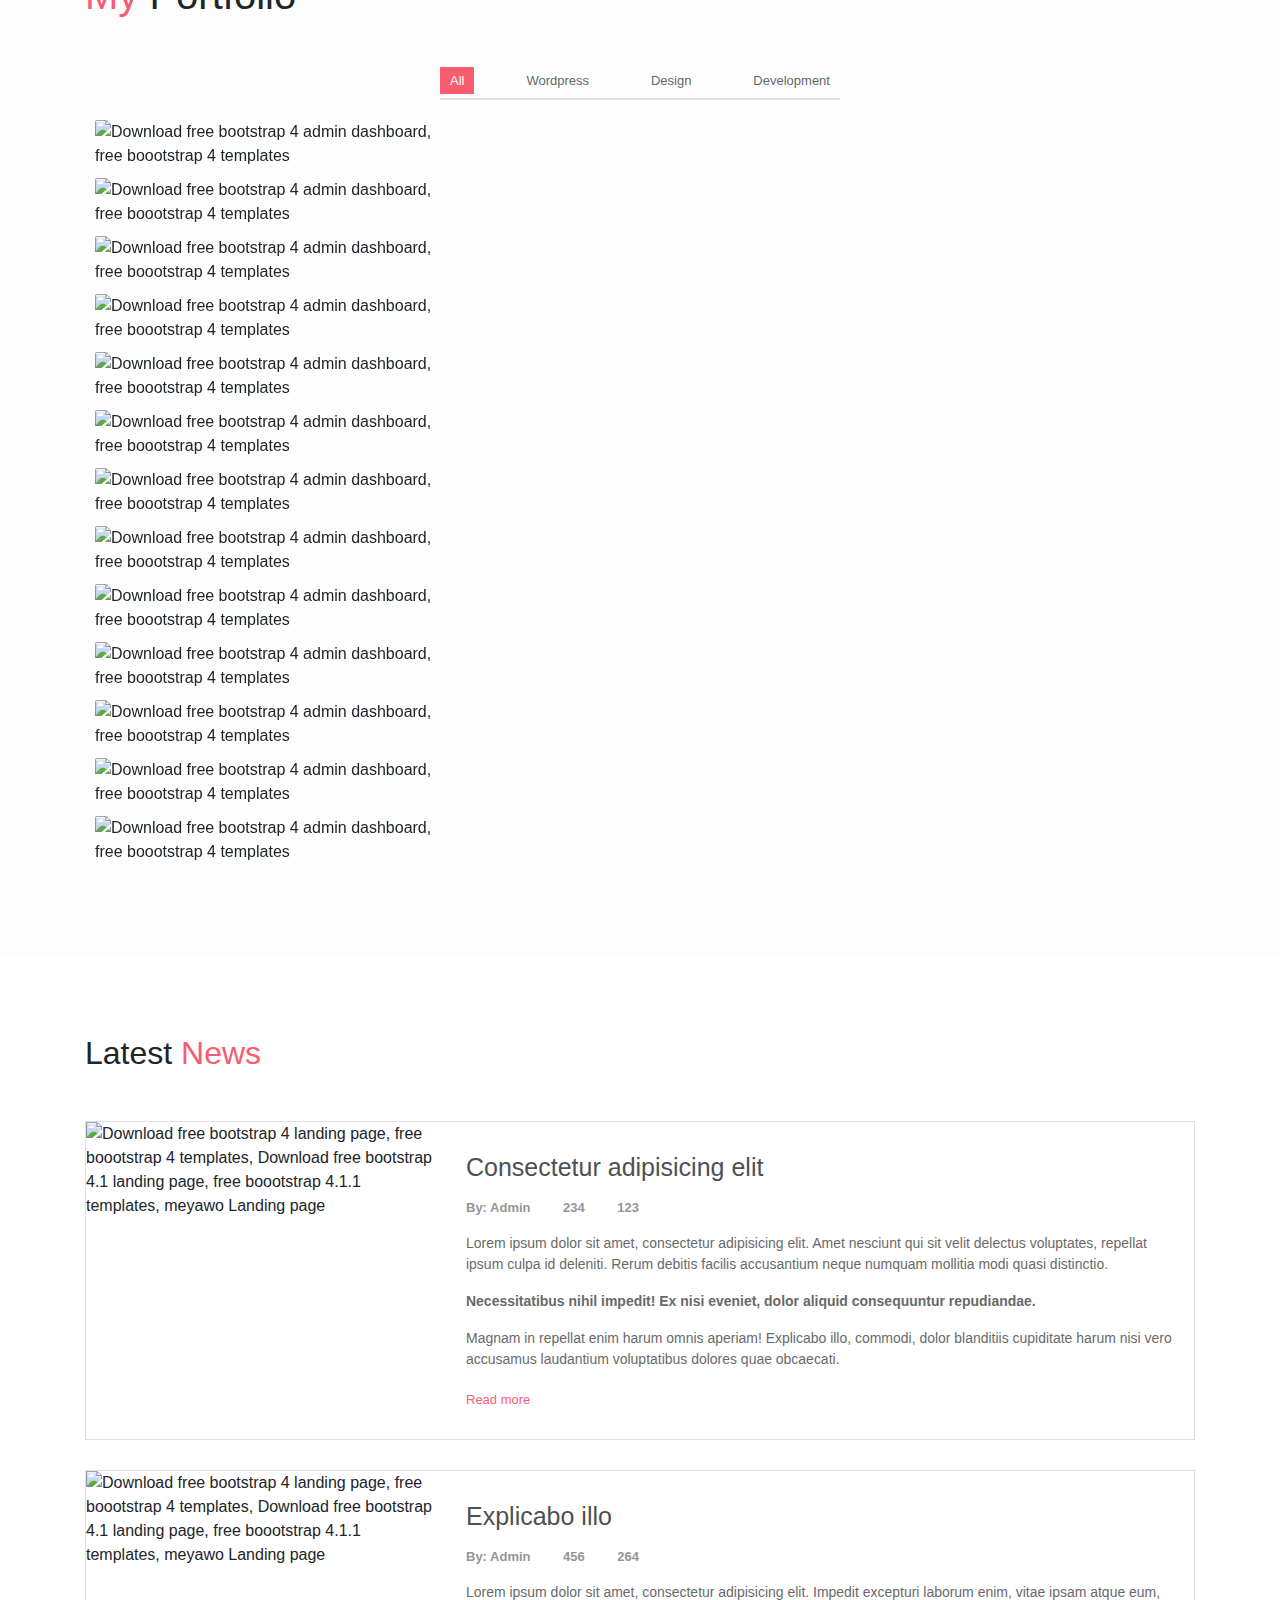
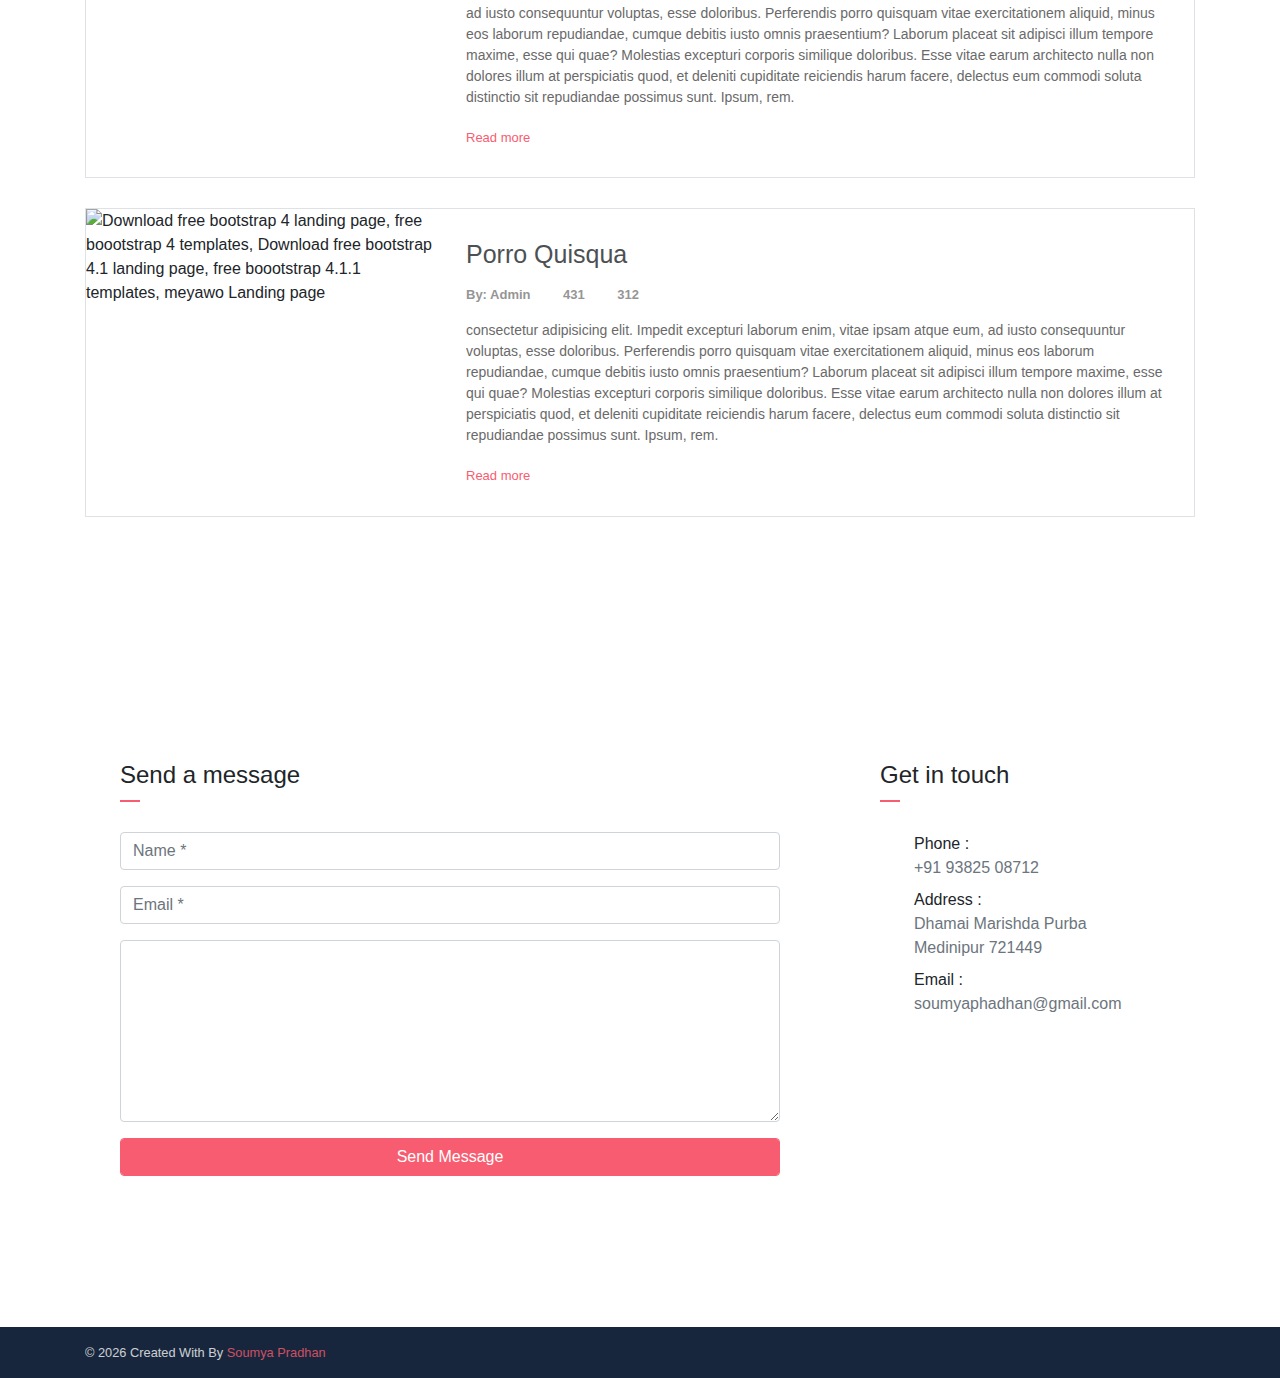
==== commit eec5d468: "some content change" ====
--- a/index.html
+++ b/index.html
@@ -26,13 +26,13 @@
                 <li class="social-item"><a class="social-link text-light"
                         href="https://www.instagram.com/soumya_pradhan_93?igsh=MXVxaTV0NGc2eWpv"><i class="ti-instagram"
                             aria-hidden="true"></i></a></li>
-                <li class="social-item"><a class="social-link text-light" href="#"><i class="ti-github"
-                            aria-hidden="true"></i></a></li>
+                <li class="social-item"><a class="social-link text-light" href="https://github.com/Soumyapradhan93"><i
+                            class="ti-github" aria-hidden="true"></i></a></li>
             </ul>
             <div class="header-content">
                 <h4 class="header-subtitle">Hello, I am</h4>
                 <h4 class="header-title">Soumya Pradhan</h4>
-                <h6 class="header-mono">Frond end Designer | Wordpress Developer | Custom Theme Design</h6>
+                <h6 class="header-mono">Frond end Designer | Wordpress Developer</h6>
                 <button onclick="window.print();" class="btn btn-primary btn-rounded"><i
                         class="ti-printer pr-2"></i>Print Resume</button>
             </div>
@@ -159,18 +159,16 @@
                         </div>
                         <div class="card-body">
                             <h6 class="title text-danger">2025 - Present</h6>
-                            <P>Front-end Designer | Developer | Wordpress Developer</P>
-                            <P class="subtitle">Now I am Pursuing Bachelor Degree</P>
+                            <P>Wordpress Developer</P>
+                            <P class="subtitle">Now I am Pursuing Bachelor Degree & Job Seeker</P>
                             <hr>
                             <h6 class="title text-danger">2024 - 2025</h6>
                             <P>Front-end Developer</P>
-                            <P class="subtitle">Lorem ipsum dolor sit amet, consectetur adipisicing elit. Nostrum
-                                recusandae, cupiditate ullam dolor ratione repellendus.aliquid repudiandae saepe!.</P>
+                            <P class="subtitle"> </P>
                             <hr>
                             <h6 class="title text-danger">2022 - 2025</h6>
                             <P>Front-end Designer</P>
-                            <P class="subtitle">Lorem ipsum dolor sit amet, consectetur adipisicing elit. Nostrum
-                                recusandae, cupiditate ullam dolor ratione repellendus.aliquid repudiandae saepe!.</P>
+                            <P class="subtitle"></P>
                         </div>
                     </div>
                 </div>
@@ -185,19 +183,25 @@
                         <div class="card-body">
                             <h6 class="title text-danger">2025 - Present</h6>
                             <P>Stady of my self</P>
-                            <P class="subtitle">Lorem ipsum dolor sit amet, consectetur adipisicing elit. Error corrupti
-                                recusandae obcaecati odit repellat ducimus cum, minus tempora aperiam at.</P>
+                            <P class="subtitle">Hospital Management System | Owner & Developer .
+                                Developed and integrated a patient admission form and contact report form using
+                                WordPress Contact Form 7,ACF, including dynamic dropdowns for doctor selection by
+                                department.Designing and maintaining a responsive website using HTML, CSS, Bootstrap,
+                                and
+                                JavaScript, incorporating user-friendly features based on custom design inspirations.
+                            </P>
                             <hr>
                             <h6 class="title text-danger">2022 - 2025</h6>
                             <P>Diploma in Computer Application</P>
-                            <P class="subtitle">Lorem ipsum dolor sit amet, consectetur adipisicing elit. Eos, id
-                                officiis quas placeat quia voluptas dolorum rem animi nostrum quae.aliquid repudiandae
-                                saepe!.</P>
+                            <P class="subtitle">Learn new things & study for college Assignment. And I create college
+                                Assignment a new project Hospital Management System (Medicom).
+                                First of all this project full Design and admin panel then I convert full dynamic and
+                                User-friendly.
+                                This project I used HTML, Css, Javascript for front-end & Php, Mysql for Back-end.</P>
                             <hr>
                             <h6 class="title text-danger">2013 - 2022</h6>
                             <P>High School Degree</P>
-                            <P class="subtitle">Lorem ipsum dolor sit amet, consectetur adipisicing elit. Nostrum
-                                recusandae, cupiditate ullam dolor ratione repellendus.aliquid repudiandae saepe!.</P>
+                            <P class="subtitle"> </P>
 
                         </div>
                     </div>
@@ -267,57 +271,6 @@
             </div>
         </div>
     </section>
-
-    <!-- <section class="section bg-dark text-center">
-        <div class="container">
-            <div class="row text-center">
-                <div class="col-md-6 col-lg-3">
-                    <div class="row ">
-                        <div class="col-5 text-right text-light border-right py-3">
-                            <div class="m-auto"><i class="ti-alarm-clock icon-xl"></i></div>
-                        </div>
-                        <div class="col-7 text-left py-3">
-                            <h1 class="text-danger font-weight-bold font40">500</h1>
-                            <p class="text-light mb-1">Hours Worked</p>
-                        </div>
-                    </div>
-                </div>
-                <div class="col-md-6 col-lg-3">
-                    <div class="row">
-                        <div class="col-5 text-right text-light border-right py-3">
-                            <div class="m-auto"><i class="ti-layers-alt icon-xl"></i></div>
-                        </div>
-                        <div class="col-7 text-left py-3">
-                            <h1 class="text-danger font-weight-bold font40">50K</h1>
-                            <p class="text-light mb-1">Project Finished</p>
-                        </div>
-                    </div>
-                </div>
-                <div class="col-md-6 col-lg-3">
-                    <div class="row">
-                        <div class="col-5 text-right text-light border-right py-3">
-                            <div class="m-auto"><i class="ti-face-smile icon-xl"></i></div>
-                        </div>
-                        <div class="col-7 text-left py-3">
-                            <h1 class="text-danger font-weight-bold font40">200K</h1>
-                            <p class="text-light mb-1">Happy Clients</p>
-                        </div>
-                    </div>
-                </div>
-                <div class="col-md-6 col-lg-3">
-                    <div class="row">
-                        <div class="col-5 text-right text-light border-right py-3">
-                            <div class="m-auto"><i class="ti-heart-broken icon-xl"></i></div>
-                        </div>
-                        <div class="col-7 text-left py-3">
-                            <h1 class="text-danger font-weight-bold font40">2k</h1>
-                            <p class="text-light mb-1">Coffee Drinked</p>
-                        </div>
-                    </div>
-                </div>
-            </div>
-        </div>
-    </section> -->
 
     <section class="section" id="service">
         <div class="container">
@@ -329,11 +282,14 @@
                             <i class="ti-vector text-danger" aria-hidden="true"></i>
                         </div>
                         <div class="card-body px-4 py-3">
-                            <h5 class="mb-3 card-title text-dark">Ullam</h5>
-                            <P class="subtitle">Lorem ipsum dolor sit amet, consectetur adipisicing elit. Ullam commodi
-                                provident, dolores reiciendis enim pariatur error optio, tempora ex, nihil nesciunt! In
-                                praesentium sunt commodi, unde ipsam ex veritatis laboriosam dolor asperiores suscipit
-                                blanditiis, dignissimos quos nesciunt nulla aperiam officia.</P>
+                            <h5 class="mb-3 card-title text-dark">Wordpress Developer</h5>
+                            <P class="subtitle">WordPress development involves creating and customizing websites using
+                                the WordPress platform.
+                                Custom WordPress Theme Development : Get a unique, responsive, and SEO-optimized design.
+                                I Used ACF, Contact 7, Elementor, Woocommerce.
+                                WordPress & Elementor – Building sites with drag-and-drop tools.
+                                Custom themes & plugins using PHP & Elementor.
+                            </P>
                         </div>
                     </div>
                 </div>
@@ -343,11 +299,15 @@
                             <i class="ti-write text-danger" aria-hidden="true"></i>
                         </div>
                         <div class="card-body px-4 py-3">
-                            <h5 class="mb-3 card-title text-dark">Asperiores</h5>
-                            <P class="subtitle">Lorem ipsum dolor sit amet, consectetur adipisicing elit. Ullam commodi
-                                provident, dolores reiciendis enim pariatur error optio, tempora ex, nihil nesciunt! In
-                                praesentium sunt commodi, unde ipsam ex veritatis laboriosam dolor asperiores suscipit
-                                blanditiis, dignissimos quos nesciunt nulla aperiam officia.</P>
+                            <h5 class="mb-3 card-title text-dark">Web Designer</h5>
+                            <P class="subtitle">
+                                Responsive Design : Ensuring the website looks great on all devices.Mobile Optimization
+                                : Designing for different screen sizes.
+                                Graphics & Multimedia : Adding images, icons, and animations.
+                                Essential Skills for a Web Designer - HTML, CSS & JavaScript – Basic coding for styling
+                                and interactivity,
+                                , Bootstrap & Tailwind CSS – Creating responsive, modern designs.
+                            </P>
                         </div>
                     </div>
                 </div>
@@ -357,53 +317,14 @@
                             <i class="ti-package text-danger" aria-hidden="true"></i>
                         </div>
                         <div class="card-body px-4 py-3">
-                            <h5 class="mb-3 card-title text-dark">Tempora</h5>
-                            <P class="subtitle">Lorem ipsum dolor sit amet, consectetur adipisicing elit. Ullam commodi
-                                provident, dolores reiciendis enim pariatur error optio, tempora ex, nihil nesciunt! In
-                                praesentium sunt commodi, unde ipsam ex veritatis laboriosam dolor asperiores suscipit
-                                blanditiis, dignissimos quos nesciunt nulla aperiam officia.</P>
-                        </div>
-                    </div>
-                </div>
-                <div class="col-md-4 col-sm-6">
-                    <div class="card mb-5">
-                        <div class="card-header has-icon">
-                            <i class="ti-map-alt text-danger" aria-hidden="true"></i>
-                        </div>
-                        <div class="card-body px-4 py-3">
-                            <h5 class="mb-3 card-title text-dark">Provident</h5>
-                            <P class="subtitle">Lorem ipsum dolor sit amet, consectetur adipisicing elit. Ullam commodi
-                                provident, dolores reiciendis enim pariatur error optio, tempora ex, nihil nesciunt! In
-                                praesentium sunt commodi, unde ipsam ex veritatis laboriosam dolor asperiores suscipit
-                                blanditiis, dignissimos quos nesciunt nulla aperiam officia.</P>
-                        </div>
-                    </div>
-                </div>
-                <div class="col-md-4 col-sm-6">
-                    <div class="card mb-5">
-                        <div class="card-header has-icon">
-                            <i class="ti-bar-chart text-danger" aria-hidden="true"></i>
-                        </div>
-                        <div class="card-body px-4 py-3">
-                            <h5 class="mb-3 card-title text-dark">Consectetur</h5>
-                            <P class="subtitle">Lorem ipsum dolor sit amet, consectetur adipisicing elit. Ullam commodi
-                                provident, dolores reiciendis enim pariatur error optio, tempora ex, nihil nesciunt! In
-                                praesentium sunt commodi, unde ipsam ex veritatis laboriosam dolor asperiores suscipit
-                                blanditiis, dignissimos quos nesciunt nulla aperiam officia.</P>
-                        </div>
-                    </div>
-                </div>
-                <div class="col-md-4 col-sm-6">
-                    <div class="card mb-5">
-                        <div class="card-header has-icon">
-                            <i class="ti-support text-danger" aria-hidden="true"></i>
-                        </div>
-                        <div class="card-body px-4 py-3">
-                            <h5 class="mb-3 card-title text-dark">Veritatis</h5>
-                            <P class="subtitle">Lorem ipsum dolor sit amet, consectetur adipisicing elit. Ullam commodi
-                                provident, dolores reiciendis enim pariatur error optio, tempora ex, nihil nesciunt! In
-                                praesentium sunt commodi, unde ipsam ex veritatis laboriosam dolor asperiores suscipit
-                                blanditiis, dignissimos quos nesciunt nulla aperiam officia.</P>
+                            <h5 class="mb-3 card-title text-dark">Web Development</h5>
+                            <P class="subtitle">Frontend Development (Client-Side) - HTML – Structure of the web page.
+                                CSS – Styling and layout (Bootstrap, Tailwind CSS).
+                                JavaScript – Adds interactivity (React).
+                                Backend Development(Server-side) - Programming Languages: PHP, Node.js.
+                                Databases: MySQL, MongoDB.
+                                Frameworks: No Idea.
+                            </P>
                         </div>
                     </div>
                 </div>
@@ -411,81 +332,7 @@
         </div>
     </section>
 
-    <section class="section bg-custom-gray" id="price">
-        <div class="container">
-            <h1 class="mb-5"><span class="text-danger">Packs</span> Pricing</h1>
-            <div class="row align-items-center">
-                <div class="col-md-6 col-lg-3">
-                    <div class="price-card text-center mb-4">
-                        <h3 class="price-card-title">Free</h3>
-                        <div class="price-card-cost">
-                            <sup class="ti-money"></sup>
-                            <span class="num">0</span>
-                            <span class="date">MO</span>
-                        </div>
-                        <ul class="list">
-                            <li class="list-item">5 <span class="text-muted">Project</span></li>
-                            <li class="list-item">1GB <span class="text-muted">Storage</span></li>
-                            <li class="list-item"><span class="text-muted">No Domain</span></li>
-                            <li class="list-item">1 <span class="text-muted">User</span></li>
-                        </ul>
-                        <button class="btn btn-primary btn-rounded w-lg">Subscribe</button>
-                    </div>
-                </div>
-                <div class="col-md-6 col-lg-3">
-                    <div class="price-card text-center mb-4">
-                        <h3 class="price-card-title">Basic</h3>
-                        <div class="price-card-cost">
-                            <sup class="ti-money"></sup>
-                            <span class="num">10</span>
-                            <span class="date">MO</span>
-                        </div>
-                        <ul class="list">
-                            <li class="list-item">50 <span class="text-muted">Project</span></li>
-                            <li class="list-item">10GB <span class="text-muted">Storage</span></li>
-                            <li class="list-item">1<span class="text-muted">Domain</span></li>
-                            <li class="list-item">5 <span class="text-muted">User</span></li>
-                        </ul>
-                        <button class="btn btn-primary btn-rounded w-lg">Subscribe</button>
-                    </div>
-                </div>
-                <div class="col-md-6 col-lg-3">
-                    <div class="price-card text-center price-card-requried mb-4">
-                        <h3 class="price-card-title">Exclusive</h3>
-                        <div class="price-card-cost">
-                            <sup class="ti-money"></sup>
-                            <span class="num">25</span>
-                            <span class="date">MO</span>
-                        </div>
-                        <ul class="list">
-                            <li class="list-item">150 <span class="text-muted">Project</span></li>
-                            <li class="list-item">15GB <span class="text-muted">Storage</span></li>
-                            <li class="list-item">5<span class="text-muted"> Domain</span></li>
-                            <li class="list-item">15<span class="text-muted">User</span></li>
-                        </ul>
-                        <button class="btn btn-primary btn-rounded w-lg">Subscribe</button>
-                    </div>
-                </div>
-                <div class="col-md-6 col-lg-3">
-                    <div class="price-card text-center mb-4">
-                        <h3 class="price-card-title">Pro</h3>
-                        <div class="price-card-cost">
-                            <sup class="ti-money"></sup>
-                            <span class="num">99</span>
-                            <span class="date">MO</span>
-                        </div>
-                        <ul class="list">
-                            <li class="list-item">500 <span class="text-muted">Project</span></li>
-                            <li class="list-item">1000GB <span class="text-muted">Storage</span></li>
-                            <li class="list-item">10<span class="text-muted"> Domain</span></li>
-                            <li class="list-item">Unlimite<span class="text-muted">User</span></li>
-                        </ul>
-                        <button class="btn btn-primary btn-rounded w-lg">Subscribe</button>
-                    </div>
-                </div>
-            </div>
-        </div>
-    </section>
+
     <section class="section bg-dark py-5">
         <div class="container text-center">
             <h2 class="text-light mb-5 font-weight-normal">I Am Available For FreeLance</h2>
@@ -500,16 +347,16 @@
             <div class="portfolio">
                 <div class="filters">
                     <a href="#" data-filter=".new" class="active">
-                        New
+                        All
                     </a>
                     <a href="#" data-filter=".advertising">
-                        Advertising
+                        Wordpress
                     </a>
                     <a href="#" data-filter=".branding">
-                        Branding
+                        Design
                     </a>
                     <a href="#" data-filter=".web">
-                        Web
+                        Development
                     </a>
                 </div>
                 <div class="portfolio-container">
@@ -520,7 +367,7 @@
                             <div class="content-holder">
                                 <a class="img-popup" href="assets/imgs/web-1.jpg"></a>
                                 <div class="text-holder">
-                                    <h6 class="title">WEB</h6>
+                                    <h6 class="title">Development</h6>
                                     <p class="subtitle">Expedita corporis doloremque velit in totam!</p>
                                 </div>
                             </div>
@@ -533,7 +380,7 @@
                             <div class="content-holder">
                                 <a class="img-popup" href="assets/imgs/web-2.jpg"></a>
                                 <div class="text-holder">
-                                    <h6 class="title">WEB</h6>
+                                    <h6 class="title">Development</h6>
                                     <p class="subtitle">Expedita corporis doloremque velit in totam!</p>
                                 </div>
                             </div>
@@ -546,7 +393,7 @@
                             <div class="content-holder">
                                 <a class="img-popup" href="assets/imgs/advertising-2.jpg"></a>
                                 <div class="text-holder">
-                                    <h6 class="title">ADVERSTISING</h6>
+                                    <h6 class="title">Design</h6>
                                     <p class="subtitle">Expedita corporis doloremque velit in totam!</p>
                                 </div>
                             </div>
@@ -559,7 +406,7 @@
                             <div class="content-holder">
                                 <a class="img-popup" href="assets/imgs/web-4.jpg"></a>
                                 <div class="text-holder">
-                                    <h6 class="title">WEB</h6>
+                                    <h6 class="title">Development</h6>
                                     <p class="subtitle">Expedita corporis doloremque velit in totam!</p>
                                 </div>
                             </div>
@@ -573,7 +420,7 @@
                             <div class="content-holder">
                                 <a class="img-popup" href="assets/imgs/advertising-1.jpg"></a>
                                 <div class="text-holder">
-                                    <h6 class="title">ADVERSITING</h6>
+                                    <h6 class="title">Design</h6>
                                     <p class="subtitle">Expedita corporis doloremque velit in totam!</p>
                                 </div>
                             </div>
@@ -586,7 +433,7 @@
                             <div class="content-holder">
                                 <a class="img-popup" href="assets/imgs/web-3.jpg"></a>
                                 <div class="text-holder">
-                                    <h6 class="title">WEB</h6>
+                                    <h6 class="title">Development</h6>
                                     <p class="subtitle">Expedita corporis doloremque velit in totam!</p>
                                 </div>
                             </div>
@@ -599,7 +446,7 @@
                             <div class="content-holder">
                                 <a class="img-popup" href="assets/imgs/advertising-3.jpg"></a>
                                 <div class="text-holder">
-                                    <h6 class="title">ADVERSITING</h6>
+                                    <h6 class="title">Design</h6>
                                     <p class="subtitle">Expedita corporis doloremque velit in totam!</p>
                                 </div>
                             </div>
@@ -612,7 +459,7 @@
                             <div class="content-holder">
                                 <a class="img-popup" href="assets/imgs/advertising-4.jpg"></a>
                                 <div class="text-holder">
-                                    <h6 class="title">ADVERTISING</h6>
+                                    <h6 class="title">Design</h6>
                                     <p class="subtitle">Expedita corporis doloremque velit in totam!</p>
                                 </div>
                             </div>
@@ -626,7 +473,7 @@
                             <div class="content-holder">
                                 <a class="img-popup" href="assets/imgs/branding-1.jpg"></a>
                                 <div class="text-holder">
-                                    <h6 class="title">BRANDING</h6>
+                                    <h6 class="title">Wordpress</h6>
                                     <p class="subtitle">Expedita corporis doloremque velit in totam!</p>
                                 </div>
                             </div>
@@ -639,7 +486,7 @@
                             <div class="content-holder">
                                 <a class="img-popup" href="assets/imgs/branding-2.jpg"></a>
                                 <div class="text-holder">
-                                    <h6 class="title">BRANDING</h6>
+                                    <h6 class="title">Wordpress</h6>
                                     <p class="subtitle">Expedita corporis doloremque velit in totam!</p>
                                 </div>
                             </div>
@@ -652,7 +499,7 @@
                             <div class="content-holder">
                                 <a class="img-popup" href="assets/imgs/branding-3.jpg"></a>
                                 <div class="text-holder">
-                                    <h6 class="title">BRANDING</h6>
+                                    <h6 class="title">Wordpress</h6>
                                     <p class="subtitle">Expedita corporis doloremque velit in totam!</p>
                                 </div>
                             </div>
@@ -665,7 +512,7 @@
                             <div class="content-holder">
                                 <a class="img-popup" href="assets/imgs/branding-4.jpg"></a>
                                 <div class="text-holder">
-                                    <h6 class="title">BRANDING</h6>
+                                    <h6 class="title">Wordpress</h6>
                                     <p class="subtitle">Expedita corporis doloremque velit in totam!</p>
                                 </div>
                             </div>
@@ -678,7 +525,7 @@
                             <div class="content-holder">
                                 <a class="img-popup" href="assets/imgs/branding-5.jpg"></a>
                                 <div class="text-holder">
-                                    <h6 class="title">BRANDING</h6>
+                                    <h6 class="title">Wordpress</h6>
                                     <p class="subtitle">Expedita corporis doloremque velit in totam!</p>
                                 </div>
                             </div>
--- a/assets/css/style.css
+++ b/assets/css/style.css
@@ -0,0 +1,12076 @@
+@charset "UTF-8";
+
+/* @import url("https://fonts.googleapis.com/css?family=Source+Sans+Pro:200,200i,300,300i,400,400i,600,600i,700,700i,900,900i&display=swap"); */
+:root {
+  --blue: #79a9f5;
+  --indigo: #c45f90;
+  --purple: #a16ae8;
+  --pink: #fc8bc0;
+  --red: #f85c70;
+  --orange: #ff8882;
+  --yellow: #fad02c;
+  --green: #a3c14a;
+  --teal: #20c997;
+  --cyan: #47d8e0;
+  --white: #fff;
+  --gray: #6c757d;
+  --gray-dark: #343a40;
+  --primary: #f85c70;
+  --secondary: #6c757d;
+  --success: #a3c14a;
+  --info: #47d8e0;
+  --warning: #ff8882;
+  --danger: #f85c70;
+  --light: #f8f9fa;
+  --dark: #343a40;
+  --breakpoint-xs: 0;
+  --breakpoint-sm: 576px;
+  --breakpoint-md: 768px;
+  --breakpoint-lg: 992px;
+  --breakpoint-xl: 1200px;
+  --font-family-sans-serif: "Source Sans Pro", sans-serif;
+  --font-family-monospace: SFMono-Regular, Menlo, Monaco, Consolas,
+    "Liberation Mono", "Courier New", monospace;
+}
+
+*,
+*::before,
+*::after {
+  box-sizing: border-box;
+}
+
+html {
+  font-family: sans-serif;
+  line-height: 1.15;
+  -webkit-text-size-adjust: 100%;
+  -webkit-tap-highlight-color: rgba(0, 0, 0, 0);
+}
+
+article,
+aside,
+figcaption,
+figure,
+footer,
+header,
+hgroup,
+main,
+nav,
+section {
+  display: block;
+}
+
+body {
+  margin: 0;
+  font-family: "Source Sans Pro", sans-serif;
+  font-size: 1rem;
+  font-weight: 400;
+  line-height: 1.5;
+  color: #212529;
+  text-align: left;
+  background-color: #fff;
+}
+
+[tabindex="-1"]:focus {
+  outline: 0 !important;
+}
+
+hr {
+  box-sizing: content-box;
+  height: 0;
+  overflow: visible;
+}
+
+h1,
+h2,
+h3,
+h4,
+h5,
+h6 {
+  margin-top: 0;
+  margin-bottom: 0.5rem;
+}
+
+p {
+  margin-top: 0;
+  margin-bottom: 1rem;
+}
+
+abbr[title],
+abbr[data-original-title] {
+  text-decoration: underline;
+  -webkit-text-decoration: underline dotted;
+  text-decoration: underline dotted;
+  cursor: help;
+  border-bottom: 0;
+  -webkit-text-decoration-skip-ink: none;
+  text-decoration-skip-ink: none;
+}
+
+address {
+  margin-bottom: 1rem;
+  font-style: normal;
+  line-height: inherit;
+}
+
+ol,
+ul,
+dl {
+  margin-top: 0;
+  margin-bottom: 1rem;
+}
+
+ol ol,
+ul ul,
+ol ul,
+ul ol {
+  margin-bottom: 0;
+}
+
+dt {
+  font-weight: 700;
+}
+
+dd {
+  margin-bottom: 0.5rem;
+  margin-left: 0;
+}
+
+blockquote {
+  margin: 0 0 1rem;
+}
+
+b,
+strong {
+  font-weight: bolder;
+}
+
+small {
+  font-size: 80%;
+}
+
+sub,
+sup {
+  position: relative;
+  font-size: 75%;
+  line-height: 0;
+  vertical-align: baseline;
+}
+
+sub {
+  bottom: -0.25em;
+}
+
+sup {
+  top: -0.5em;
+}
+
+a {
+  color: #f85c70;
+  text-decoration: none;
+  background-color: transparent;
+}
+
+a:hover {
+  color: #f51330;
+  text-decoration: none;
+}
+
+a:not([href]):not([tabindex]) {
+  color: inherit;
+  text-decoration: none;
+}
+
+a:not([href]):not([tabindex]):hover,
+a:not([href]):not([tabindex]):focus {
+  color: inherit;
+  text-decoration: none;
+}
+
+a:not([href]):not([tabindex]):focus {
+  outline: 0;
+}
+
+pre,
+code,
+kbd,
+samp {
+  font-family: SFMono-Regular, Menlo, Monaco, Consolas, "Liberation Mono",
+    "Courier New", monospace;
+  font-size: 1em;
+}
+
+pre {
+  margin-top: 0;
+  margin-bottom: 1rem;
+  overflow: auto;
+}
+
+figure {
+  margin: 0 0 1rem;
+}
+
+img {
+  vertical-align: middle;
+  border-style: none;
+}
+
+svg {
+  overflow: hidden;
+  vertical-align: middle;
+}
+
+table {
+  border-collapse: collapse;
+}
+
+caption {
+  padding-top: 0.75rem;
+  padding-bottom: 0.75rem;
+  color: #6c757d;
+  text-align: left;
+  caption-side: bottom;
+}
+
+th {
+  text-align: inherit;
+}
+
+label {
+  display: inline-block;
+  margin-bottom: 0.5rem;
+}
+
+button {
+  border-radius: 0;
+}
+
+button:focus {
+  outline: 1px dotted;
+  outline: 5px auto -webkit-focus-ring-color;
+}
+
+input,
+button,
+select,
+optgroup,
+textarea {
+  margin: 0;
+  font-family: inherit;
+  font-size: inherit;
+  line-height: inherit;
+}
+
+button,
+input {
+  overflow: visible;
+}
+
+button,
+select {
+  text-transform: none;
+}
+
+select {
+  word-wrap: normal;
+}
+
+button,
+[type="button"],
+[type="reset"],
+[type="submit"] {
+  -webkit-appearance: button;
+}
+
+button:not(:disabled),
+[type="button"]:not(:disabled),
+[type="reset"]:not(:disabled),
+[type="submit"]:not(:disabled) {
+  cursor: pointer;
+}
+
+button::-moz-focus-inner,
+[type="button"]::-moz-focus-inner,
+[type="reset"]::-moz-focus-inner,
+[type="submit"]::-moz-focus-inner {
+  padding: 0;
+  border-style: none;
+}
+
+input[type="radio"],
+input[type="checkbox"] {
+  box-sizing: border-box;
+  padding: 0;
+}
+
+input[type="date"],
+input[type="time"],
+input[type="datetime-local"],
+input[type="month"] {
+  -webkit-appearance: listbox;
+}
+
+textarea {
+  overflow: auto;
+  resize: vertical;
+}
+
+fieldset {
+  min-width: 0;
+  padding: 0;
+  margin: 0;
+  border: 0;
+}
+
+legend {
+  display: block;
+  width: 100%;
+  max-width: 100%;
+  padding: 0;
+  margin-bottom: 0.5rem;
+  font-size: 1.5rem;
+  line-height: inherit;
+  color: inherit;
+  white-space: normal;
+}
+
+progress {
+  vertical-align: baseline;
+}
+
+[type="number"]::-webkit-inner-spin-button,
+[type="number"]::-webkit-outer-spin-button {
+  height: auto;
+}
+
+[type="search"] {
+  outline-offset: -2px;
+  -webkit-appearance: none;
+}
+
+[type="search"]::-webkit-search-decoration {
+  -webkit-appearance: none;
+}
+
+::-webkit-file-upload-button {
+  font: inherit;
+  -webkit-appearance: button;
+}
+
+output {
+  display: inline-block;
+}
+
+summary {
+  display: list-item;
+  cursor: pointer;
+}
+
+template {
+  display: none;
+}
+
+[hidden] {
+  display: none !important;
+}
+
+h1,
+h2,
+h3,
+h4,
+h5,
+h6,
+.h1,
+.h2,
+.h3,
+.h4,
+.h5,
+.h6 {
+  margin-bottom: 0.5rem;
+  font-family: "Dosis", sans-serif;
+  font-weight: 500;
+  line-height: 1.2;
+}
+
+h1,
+.h1 {
+  font-size: 2.5rem;
+}
+
+h2,
+.h2 {
+  font-size: 2rem;
+}
+
+h3,
+.h3 {
+  font-size: 1.75rem;
+}
+
+h4,
+.h4 {
+  font-size: 1.5rem;
+}
+
+h5,
+.h5 {
+  font-size: 1.25rem;
+}
+
+h6,
+.h6 {
+  font-size: 1rem;
+}
+
+.lead {
+  font-size: 1.25rem;
+  font-weight: 300;
+}
+
+.display-1 {
+  font-size: 6rem;
+  font-weight: 300;
+  line-height: 1.2;
+}
+
+.display-2 {
+  font-size: 5.5rem;
+  font-weight: 300;
+  line-height: 1.2;
+}
+
+.display-3 {
+  font-size: 4.5rem;
+  font-weight: 300;
+  line-height: 1.2;
+}
+
+.display-4 {
+  font-size: 3.5rem;
+  font-weight: 300;
+  line-height: 1.2;
+}
+
+hr {
+  margin-top: 1rem;
+  margin-bottom: 1rem;
+  border: 0;
+  border-top: 1px solid rgba(0, 0, 0, 0.1);
+}
+
+small,
+.small {
+  font-size: 80%;
+  font-weight: 400;
+}
+
+mark,
+.mark {
+  padding: 0.2em;
+  background-color: #fcf8e3;
+}
+
+.list-unstyled {
+  padding-left: 0;
+  list-style: none;
+}
+
+.list-inline {
+  padding-left: 0;
+  list-style: none;
+}
+
+.list-inline-item {
+  display: inline-block;
+}
+
+.list-inline-item:not(:last-child) {
+  margin-right: 0.5rem;
+}
+
+.initialism {
+  font-size: 90%;
+  text-transform: uppercase;
+}
+
+.blockquote {
+  margin-bottom: 1rem;
+  font-size: 1.25rem;
+}
+
+.blockquote-footer {
+  display: block;
+  font-size: 80%;
+  color: #6c757d;
+}
+
+.blockquote-footer::before {
+  content: "\2014\00A0";
+}
+
+.img-fluid {
+  max-width: 100%;
+  height: auto;
+}
+
+.img-thumbnail {
+  padding: 0.25rem;
+  background-color: #fff;
+  border: 1px solid #dee2e6;
+  border-radius: 0.25rem;
+  max-width: 100%;
+  height: auto;
+}
+
+.figure {
+  display: inline-block;
+}
+
+.figure-img {
+  margin-bottom: 0.5rem;
+  line-height: 1;
+}
+
+.figure-caption {
+  font-size: 90%;
+  color: #6c757d;
+}
+
+code {
+  font-size: 87.5%;
+  color: #fc8bc0;
+  word-break: break-word;
+}
+
+a > code {
+  color: inherit;
+}
+
+kbd {
+  padding: 0.2rem 0.4rem;
+  font-size: 87.5%;
+  color: #fff;
+  background-color: #212529;
+  border-radius: 0.2rem;
+}
+
+kbd kbd {
+  padding: 0;
+  font-size: 100%;
+  font-weight: 700;
+}
+
+pre {
+  display: block;
+  font-size: 87.5%;
+  color: #212529;
+}
+
+pre code {
+  font-size: inherit;
+  color: inherit;
+  word-break: normal;
+}
+
+.pre-scrollable {
+  max-height: 340px;
+  overflow-y: scroll;
+}
+
+.container {
+  width: 100%;
+  padding-right: 15px;
+  padding-left: 15px;
+  margin-right: auto;
+  margin-left: auto;
+}
+
+@media (min-width: 576px) {
+  .container {
+    max-width: 540px;
+  }
+}
+
+@media (min-width: 768px) {
+  .container {
+    max-width: 720px;
+  }
+}
+
+@media (min-width: 992px) {
+  .container {
+    max-width: 960px;
+  }
+}
+
+@media (min-width: 1200px) {
+  .container {
+    max-width: 1140px;
+  }
+}
+
+.container-fluid {
+  width: 100%;
+  padding-right: 15px;
+  padding-left: 15px;
+  margin-right: auto;
+  margin-left: auto;
+}
+
+.row {
+  display: -webkit-box;
+  display: -webkit-flex;
+  display: -ms-flexbox;
+  display: flex;
+  -webkit-flex-wrap: wrap;
+  -ms-flex-wrap: wrap;
+  flex-wrap: wrap;
+  margin-right: -15px;
+  margin-left: -15px;
+}
+
+.no-gutters {
+  margin-right: 0;
+  margin-left: 0;
+}
+
+.no-gutters > .col,
+.no-gutters > [class*="col-"] {
+  padding-right: 0;
+  padding-left: 0;
+}
+
+.col-1,
+.col-2,
+.col-3,
+.col-4,
+.col-5,
+.col-6,
+.col-7,
+.col-8,
+.col-9,
+.col-10,
+.col-11,
+.col-12,
+.col,
+.col-auto,
+.col-sm-1,
+.col-sm-2,
+.col-sm-3,
+.col-sm-4,
+.col-sm-5,
+.col-sm-6,
+.col-sm-7,
+.col-sm-8,
+.col-sm-9,
+.col-sm-10,
+.col-sm-11,
+.col-sm-12,
+.col-sm,
+.col-sm-auto,
+.col-md-1,
+.col-md-2,
+.col-md-3,
+.col-md-4,
+.col-md-5,
+.col-md-6,
+.col-md-7,
+.col-md-8,
+.col-md-9,
+.col-md-10,
+.col-md-11,
+.col-md-12,
+.col-md,
+.col-md-auto,
+.col-lg-1,
+.col-lg-2,
+.col-lg-3,
+.col-lg-4,
+.col-lg-5,
+.col-lg-6,
+.col-lg-7,
+.col-lg-8,
+.col-lg-9,
+.col-lg-10,
+.col-lg-11,
+.col-lg-12,
+.col-lg,
+.col-lg-auto,
+.col-xl-1,
+.col-xl-2,
+.col-xl-3,
+.col-xl-4,
+.col-xl-5,
+.col-xl-6,
+.col-xl-7,
+.col-xl-8,
+.col-xl-9,
+.col-xl-10,
+.col-xl-11,
+.col-xl-12,
+.col-xl,
+.col-xl-auto {
+  position: relative;
+  width: 100%;
+  padding-right: 15px;
+  padding-left: 15px;
+}
+
+.col {
+  -webkit-flex-basis: 0;
+  -ms-flex-preferred-size: 0;
+  flex-basis: 0;
+  -webkit-box-flex: 1;
+  -webkit-flex-grow: 1;
+  -ms-flex-positive: 1;
+  flex-grow: 1;
+  max-width: 100%;
+}
+
+.col-auto {
+  -webkit-box-flex: 0;
+  -webkit-flex: 0 0 auto;
+  -ms-flex: 0 0 auto;
+  flex: 0 0 auto;
+  width: auto;
+  max-width: 100%;
+}
+
+.col-1 {
+  -webkit-box-flex: 0;
+  -webkit-flex: 0 0 8.33333%;
+  -ms-flex: 0 0 8.33333%;
+  flex: 0 0 8.33333%;
+  max-width: 8.33333%;
+}
+
+.col-2 {
+  -webkit-box-flex: 0;
+  -webkit-flex: 0 0 16.66667%;
+  -ms-flex: 0 0 16.66667%;
+  flex: 0 0 16.66667%;
+  max-width: 16.66667%;
+}
+
+.col-3 {
+  -webkit-box-flex: 0;
+  -webkit-flex: 0 0 25%;
+  -ms-flex: 0 0 25%;
+  flex: 0 0 25%;
+  max-width: 25%;
+}
+
+.col-4 {
+  -webkit-box-flex: 0;
+  -webkit-flex: 0 0 33.33333%;
+  -ms-flex: 0 0 33.33333%;
+  flex: 0 0 33.33333%;
+  max-width: 33.33333%;
+}
+
+.col-5 {
+  -webkit-box-flex: 0;
+  -webkit-flex: 0 0 41.66667%;
+  -ms-flex: 0 0 41.66667%;
+  flex: 0 0 41.66667%;
+  max-width: 41.66667%;
+}
+
+.col-6 {
+  -webkit-box-flex: 0;
+  -webkit-flex: 0 0 50%;
+  -ms-flex: 0 0 50%;
+  flex: 0 0 50%;
+  max-width: 50%;
+}
+
+.col-7 {
+  -webkit-box-flex: 0;
+  -webkit-flex: 0 0 58.33333%;
+  -ms-flex: 0 0 58.33333%;
+  flex: 0 0 58.33333%;
+  max-width: 58.33333%;
+}
+
+.col-8 {
+  -webkit-box-flex: 0;
+  -webkit-flex: 0 0 66.66667%;
+  -ms-flex: 0 0 66.66667%;
+  flex: 0 0 66.66667%;
+  max-width: 66.66667%;
+}
+
+.col-9 {
+  -webkit-box-flex: 0;
+  -webkit-flex: 0 0 75%;
+  -ms-flex: 0 0 75%;
+  flex: 0 0 75%;
+  max-width: 75%;
+}
+
+.col-10 {
+  -webkit-box-flex: 0;
+  -webkit-flex: 0 0 83.33333%;
+  -ms-flex: 0 0 83.33333%;
+  flex: 0 0 83.33333%;
+  max-width: 83.33333%;
+}
+
+.col-11 {
+  -webkit-box-flex: 0;
+  -webkit-flex: 0 0 91.66667%;
+  -ms-flex: 0 0 91.66667%;
+  flex: 0 0 91.66667%;
+  max-width: 91.66667%;
+}
+
+.col-12 {
+  -webkit-box-flex: 0;
+  -webkit-flex: 0 0 100%;
+  -ms-flex: 0 0 100%;
+  flex: 0 0 100%;
+  max-width: 100%;
+}
+
+.order-first {
+  -webkit-box-ordinal-group: 0;
+  -webkit-order: -1;
+  -ms-flex-order: -1;
+  order: -1;
+}
+
+.order-last {
+  -webkit-box-ordinal-group: 14;
+  -webkit-order: 13;
+  -ms-flex-order: 13;
+  order: 13;
+}
+
+.order-0 {
+  -webkit-box-ordinal-group: 1;
+  -webkit-order: 0;
+  -ms-flex-order: 0;
+  order: 0;
+}
+
+.order-1 {
+  -webkit-box-ordinal-group: 2;
+  -webkit-order: 1;
+  -ms-flex-order: 1;
+  order: 1;
+}
+
+.order-2 {
+  -webkit-box-ordinal-group: 3;
+  -webkit-order: 2;
+  -ms-flex-order: 2;
+  order: 2;
+}
+
+.order-3 {
+  -webkit-box-ordinal-group: 4;
+  -webkit-order: 3;
+  -ms-flex-order: 3;
+  order: 3;
+}
+
+.order-4 {
+  -webkit-box-ordinal-group: 5;
+  -webkit-order: 4;
+  -ms-flex-order: 4;
+  order: 4;
+}
+
+.order-5 {
+  -webkit-box-ordinal-group: 6;
+  -webkit-order: 5;
+  -ms-flex-order: 5;
+  order: 5;
+}
+
+.order-6 {
+  -webkit-box-ordinal-group: 7;
+  -webkit-order: 6;
+  -ms-flex-order: 6;
+  order: 6;
+}
+
+.order-7 {
+  -webkit-box-ordinal-group: 8;
+  -webkit-order: 7;
+  -ms-flex-order: 7;
+  order: 7;
+}
+
+.order-8 {
+  -webkit-box-ordinal-group: 9;
+  -webkit-order: 8;
+  -ms-flex-order: 8;
+  order: 8;
+}
+
+.order-9 {
+  -webkit-box-ordinal-group: 10;
+  -webkit-order: 9;
+  -ms-flex-order: 9;
+  order: 9;
+}
+
+.order-10 {
+  -webkit-box-ordinal-group: 11;
+  -webkit-order: 10;
+  -ms-flex-order: 10;
+  order: 10;
+}
+
+.order-11 {
+  -webkit-box-ordinal-group: 12;
+  -webkit-order: 11;
+  -ms-flex-order: 11;
+  order: 11;
+}
+
+.order-12 {
+  -webkit-box-ordinal-group: 13;
+  -webkit-order: 12;
+  -ms-flex-order: 12;
+  order: 12;
+}
+
+.offset-1 {
+  margin-left: 8.33333%;
+}
+
+.offset-2 {
+  margin-left: 16.66667%;
+}
+
+.offset-3 {
+  margin-left: 25%;
+}
+
+.offset-4 {
+  margin-left: 33.33333%;
+}
+
+.offset-5 {
+  margin-left: 41.66667%;
+}
+
+.offset-6 {
+  margin-left: 50%;
+}
+
+.offset-7 {
+  margin-left: 58.33333%;
+}
+
+.offset-8 {
+  margin-left: 66.66667%;
+}
+
+.offset-9 {
+  margin-left: 75%;
+}
+
+.offset-10 {
+  margin-left: 83.33333%;
+}
+
+.offset-11 {
+  margin-left: 91.66667%;
+}
+
+@media (min-width: 576px) {
+  .col-sm {
+    -webkit-flex-basis: 0;
+    -ms-flex-preferred-size: 0;
+    flex-basis: 0;
+    -webkit-box-flex: 1;
+    -webkit-flex-grow: 1;
+    -ms-flex-positive: 1;
+    flex-grow: 1;
+    max-width: 100%;
+  }
+  .col-sm-auto {
+    -webkit-box-flex: 0;
+    -webkit-flex: 0 0 auto;
+    -ms-flex: 0 0 auto;
+    flex: 0 0 auto;
+    width: auto;
+    max-width: 100%;
+  }
+  .col-sm-1 {
+    -webkit-box-flex: 0;
+    -webkit-flex: 0 0 8.33333%;
+    -ms-flex: 0 0 8.33333%;
+    flex: 0 0 8.33333%;
+    max-width: 8.33333%;
+  }
+  .col-sm-2 {
+    -webkit-box-flex: 0;
+    -webkit-flex: 0 0 16.66667%;
+    -ms-flex: 0 0 16.66667%;
+    flex: 0 0 16.66667%;
+    max-width: 16.66667%;
+  }
+  .col-sm-3 {
+    -webkit-box-flex: 0;
+    -webkit-flex: 0 0 25%;
+    -ms-flex: 0 0 25%;
+    flex: 0 0 25%;
+    max-width: 25%;
+  }
+  .col-sm-4 {
+    -webkit-box-flex: 0;
+    -webkit-flex: 0 0 33.33333%;
+    -ms-flex: 0 0 33.33333%;
+    flex: 0 0 33.33333%;
+    max-width: 33.33333%;
+  }
+  .col-sm-5 {
+    -webkit-box-flex: 0;
+    -webkit-flex: 0 0 41.66667%;
+    -ms-flex: 0 0 41.66667%;
+    flex: 0 0 41.66667%;
+    max-width: 41.66667%;
+  }
+  .col-sm-6 {
+    -webkit-box-flex: 0;
+    -webkit-flex: 0 0 50%;
+    -ms-flex: 0 0 50%;
+    flex: 0 0 50%;
+    max-width: 50%;
+  }
+  .col-sm-7 {
+    -webkit-box-flex: 0;
+    -webkit-flex: 0 0 58.33333%;
+    -ms-flex: 0 0 58.33333%;
+    flex: 0 0 58.33333%;
+    max-width: 58.33333%;
+  }
+  .col-sm-8 {
+    -webkit-box-flex: 0;
+    -webkit-flex: 0 0 66.66667%;
+    -ms-flex: 0 0 66.66667%;
+    flex: 0 0 66.66667%;
+    max-width: 66.66667%;
+  }
+  .col-sm-9 {
+    -webkit-box-flex: 0;
+    -webkit-flex: 0 0 75%;
+    -ms-flex: 0 0 75%;
+    flex: 0 0 75%;
+    max-width: 75%;
+  }
+  .col-sm-10 {
+    -webkit-box-flex: 0;
+    -webkit-flex: 0 0 83.33333%;
+    -ms-flex: 0 0 83.33333%;
+    flex: 0 0 83.33333%;
+    max-width: 83.33333%;
+  }
+  .col-sm-11 {
+    -webkit-box-flex: 0;
+    -webkit-flex: 0 0 91.66667%;
+    -ms-flex: 0 0 91.66667%;
+    flex: 0 0 91.66667%;
+    max-width: 91.66667%;
+  }
+  .col-sm-12 {
+    -webkit-box-flex: 0;
+    -webkit-flex: 0 0 100%;
+    -ms-flex: 0 0 100%;
+    flex: 0 0 100%;
+    max-width: 100%;
+  }
+  .order-sm-first {
+    -webkit-box-ordinal-group: 0;
+    -webkit-order: -1;
+    -ms-flex-order: -1;
+    order: -1;
+  }
+  .order-sm-last {
+    -webkit-box-ordinal-group: 14;
+    -webkit-order: 13;
+    -ms-flex-order: 13;
+    order: 13;
+  }
+  .order-sm-0 {
+    -webkit-box-ordinal-group: 1;
+    -webkit-order: 0;
+    -ms-flex-order: 0;
+    order: 0;
+  }
+  .order-sm-1 {
+    -webkit-box-ordinal-group: 2;
+    -webkit-order: 1;
+    -ms-flex-order: 1;
+    order: 1;
+  }
+  .order-sm-2 {
+    -webkit-box-ordinal-group: 3;
+    -webkit-order: 2;
+    -ms-flex-order: 2;
+    order: 2;
+  }
+  .order-sm-3 {
+    -webkit-box-ordinal-group: 4;
+    -webkit-order: 3;
+    -ms-flex-order: 3;
+    order: 3;
+  }
+  .order-sm-4 {
+    -webkit-box-ordinal-group: 5;
+    -webkit-order: 4;
+    -ms-flex-order: 4;
+    order: 4;
+  }
+  .order-sm-5 {
+    -webkit-box-ordinal-group: 6;
+    -webkit-order: 5;
+    -ms-flex-order: 5;
+    order: 5;
+  }
+  .order-sm-6 {
+    -webkit-box-ordinal-group: 7;
+    -webkit-order: 6;
+    -ms-flex-order: 6;
+    order: 6;
+  }
+  .order-sm-7 {
+    -webkit-box-ordinal-group: 8;
+    -webkit-order: 7;
+    -ms-flex-order: 7;
+    order: 7;
+  }
+  .order-sm-8 {
+    -webkit-box-ordinal-group: 9;
+    -webkit-order: 8;
+    -ms-flex-order: 8;
+    order: 8;
+  }
+  .order-sm-9 {
+    -webkit-box-ordinal-group: 10;
+    -webkit-order: 9;
+    -ms-flex-order: 9;
+    order: 9;
+  }
+  .order-sm-10 {
+    -webkit-box-ordinal-group: 11;
+    -webkit-order: 10;
+    -ms-flex-order: 10;
+    order: 10;
+  }
+  .order-sm-11 {
+    -webkit-box-ordinal-group: 12;
+    -webkit-order: 11;
+    -ms-flex-order: 11;
+    order: 11;
+  }
+  .order-sm-12 {
+    -webkit-box-ordinal-group: 13;
+    -webkit-order: 12;
+    -ms-flex-order: 12;
+    order: 12;
+  }
+  .offset-sm-0 {
+    margin-left: 0;
+  }
+  .offset-sm-1 {
+    margin-left: 8.33333%;
+  }
+  .offset-sm-2 {
+    margin-left: 16.66667%;
+  }
+  .offset-sm-3 {
+    margin-left: 25%;
+  }
+  .offset-sm-4 {
+    margin-left: 33.33333%;
+  }
+  .offset-sm-5 {
+    margin-left: 41.66667%;
+  }
+  .offset-sm-6 {
+    margin-left: 50%;
+  }
+  .offset-sm-7 {
+    margin-left: 58.33333%;
+  }
+  .offset-sm-8 {
+    margin-left: 66.66667%;
+  }
+  .offset-sm-9 {
+    margin-left: 75%;
+  }
+  .offset-sm-10 {
+    margin-left: 83.33333%;
+  }
+  .offset-sm-11 {
+    margin-left: 91.66667%;
+  }
+}
+
+@media (min-width: 768px) {
+  .col-md {
+    -webkit-flex-basis: 0;
+    -ms-flex-preferred-size: 0;
+    flex-basis: 0;
+    -webkit-box-flex: 1;
+    -webkit-flex-grow: 1;
+    -ms-flex-positive: 1;
+    flex-grow: 1;
+    max-width: 100%;
+  }
+  .col-md-auto {
+    -webkit-box-flex: 0;
+    -webkit-flex: 0 0 auto;
+    -ms-flex: 0 0 auto;
+    flex: 0 0 auto;
+    width: auto;
+    max-width: 100%;
+  }
+  .col-md-1 {
+    -webkit-box-flex: 0;
+    -webkit-flex: 0 0 8.33333%;
+    -ms-flex: 0 0 8.33333%;
+    flex: 0 0 8.33333%;
+    max-width: 8.33333%;
+  }
+  .col-md-2 {
+    -webkit-box-flex: 0;
+    -webkit-flex: 0 0 16.66667%;
+    -ms-flex: 0 0 16.66667%;
+    flex: 0 0 16.66667%;
+    max-width: 16.66667%;
+  }
+  .col-md-3 {
+    -webkit-box-flex: 0;
+    -webkit-flex: 0 0 25%;
+    -ms-flex: 0 0 25%;
+    flex: 0 0 25%;
+    max-width: 25%;
+  }
+  .col-md-4 {
+    -webkit-box-flex: 0;
+    -webkit-flex: 0 0 33.33333%;
+    -ms-flex: 0 0 33.33333%;
+    flex: 0 0 33.33333%;
+    max-width: 33.33333%;
+  }
+  .col-md-5 {
+    -webkit-box-flex: 0;
+    -webkit-flex: 0 0 41.66667%;
+    -ms-flex: 0 0 41.66667%;
+    flex: 0 0 41.66667%;
+    max-width: 41.66667%;
+  }
+  .col-md-6 {
+    -webkit-box-flex: 0;
+    -webkit-flex: 0 0 50%;
+    -ms-flex: 0 0 50%;
+    flex: 0 0 50%;
+    max-width: 50%;
+  }
+  .col-md-7 {
+    -webkit-box-flex: 0;
+    -webkit-flex: 0 0 58.33333%;
+    -ms-flex: 0 0 58.33333%;
+    flex: 0 0 58.33333%;
+    max-width: 58.33333%;
+  }
+  .col-md-8 {
+    -webkit-box-flex: 0;
+    -webkit-flex: 0 0 66.66667%;
+    -ms-flex: 0 0 66.66667%;
+    flex: 0 0 66.66667%;
+    max-width: 66.66667%;
+  }
+  .col-md-9 {
+    -webkit-box-flex: 0;
+    -webkit-flex: 0 0 75%;
+    -ms-flex: 0 0 75%;
+    flex: 0 0 75%;
+    max-width: 75%;
+  }
+  .col-md-10 {
+    -webkit-box-flex: 0;
+    -webkit-flex: 0 0 83.33333%;
+    -ms-flex: 0 0 83.33333%;
+    flex: 0 0 83.33333%;
+    max-width: 83.33333%;
+  }
+  .col-md-11 {
+    -webkit-box-flex: 0;
+    -webkit-flex: 0 0 91.66667%;
+    -ms-flex: 0 0 91.66667%;
+    flex: 0 0 91.66667%;
+    max-width: 91.66667%;
+  }
+  .col-md-12 {
+    -webkit-box-flex: 0;
+    -webkit-flex: 0 0 100%;
+    -ms-flex: 0 0 100%;
+    flex: 0 0 100%;
+    max-width: 100%;
+  }
+  .order-md-first {
+    -webkit-box-ordinal-group: 0;
+    -webkit-order: -1;
+    -ms-flex-order: -1;
+    order: -1;
+  }
+  .order-md-last {
+    -webkit-box-ordinal-group: 14;
+    -webkit-order: 13;
+    -ms-flex-order: 13;
+    order: 13;
+  }
+  .order-md-0 {
+    -webkit-box-ordinal-group: 1;
+    -webkit-order: 0;
+    -ms-flex-order: 0;
+    order: 0;
+  }
+  .order-md-1 {
+    -webkit-box-ordinal-group: 2;
+    -webkit-order: 1;
+    -ms-flex-order: 1;
+    order: 1;
+  }
+  .order-md-2 {
+    -webkit-box-ordinal-group: 3;
+    -webkit-order: 2;
+    -ms-flex-order: 2;
+    order: 2;
+  }
+  .order-md-3 {
+    -webkit-box-ordinal-group: 4;
+    -webkit-order: 3;
+    -ms-flex-order: 3;
+    order: 3;
+  }
+  .order-md-4 {
+    -webkit-box-ordinal-group: 5;
+    -webkit-order: 4;
+    -ms-flex-order: 4;
+    order: 4;
+  }
+  .order-md-5 {
+    -webkit-box-ordinal-group: 6;
+    -webkit-order: 5;
+    -ms-flex-order: 5;
+    order: 5;
+  }
+  .order-md-6 {
+    -webkit-box-ordinal-group: 7;
+    -webkit-order: 6;
+    -ms-flex-order: 6;
+    order: 6;
+  }
+  .order-md-7 {
+    -webkit-box-ordinal-group: 8;
+    -webkit-order: 7;
+    -ms-flex-order: 7;
+    order: 7;
+  }
+  .order-md-8 {
+    -webkit-box-ordinal-group: 9;
+    -webkit-order: 8;
+    -ms-flex-order: 8;
+    order: 8;
+  }
+  .order-md-9 {
+    -webkit-box-ordinal-group: 10;
+    -webkit-order: 9;
+    -ms-flex-order: 9;
+    order: 9;
+  }
+  .order-md-10 {
+    -webkit-box-ordinal-group: 11;
+    -webkit-order: 10;
+    -ms-flex-order: 10;
+    order: 10;
+  }
+  .order-md-11 {
+    -webkit-box-ordinal-group: 12;
+    -webkit-order: 11;
+    -ms-flex-order: 11;
+    order: 11;
+  }
+  .order-md-12 {
+    -webkit-box-ordinal-group: 13;
+    -webkit-order: 12;
+    -ms-flex-order: 12;
+    order: 12;
+  }
+  .offset-md-0 {
+    margin-left: 0;
+  }
+  .offset-md-1 {
+    margin-left: 8.33333%;
+  }
+  .offset-md-2 {
+    margin-left: 16.66667%;
+  }
+  .offset-md-3 {
+    margin-left: 25%;
+  }
+  .offset-md-4 {
+    margin-left: 33.33333%;
+  }
+  .offset-md-5 {
+    margin-left: 41.66667%;
+  }
+  .offset-md-6 {
+    margin-left: 50%;
+  }
+  .offset-md-7 {
+    margin-left: 58.33333%;
+  }
+  .offset-md-8 {
+    margin-left: 66.66667%;
+  }
+  .offset-md-9 {
+    margin-left: 75%;
+  }
+  .offset-md-10 {
+    margin-left: 83.33333%;
+  }
+  .offset-md-11 {
+    margin-left: 91.66667%;
+  }
+}
+
+@media (min-width: 992px) {
+  .col-lg {
+    -webkit-flex-basis: 0;
+    -ms-flex-preferred-size: 0;
+    flex-basis: 0;
+    -webkit-box-flex: 1;
+    -webkit-flex-grow: 1;
+    -ms-flex-positive: 1;
+    flex-grow: 1;
+    max-width: 100%;
+  }
+  .col-lg-auto {
+    -webkit-box-flex: 0;
+    -webkit-flex: 0 0 auto;
+    -ms-flex: 0 0 auto;
+    flex: 0 0 auto;
+    width: auto;
+    max-width: 100%;
+  }
+  .col-lg-1 {
+    -webkit-box-flex: 0;
+    -webkit-flex: 0 0 8.33333%;
+    -ms-flex: 0 0 8.33333%;
+    flex: 0 0 8.33333%;
+    max-width: 8.33333%;
+  }
+  .col-lg-2 {
+    -webkit-box-flex: 0;
+    -webkit-flex: 0 0 16.66667%;
+    -ms-flex: 0 0 16.66667%;
+    flex: 0 0 16.66667%;
+    max-width: 16.66667%;
+  }
+  .col-lg-3 {
+    -webkit-box-flex: 0;
+    -webkit-flex: 0 0 25%;
+    -ms-flex: 0 0 25%;
+    flex: 0 0 25%;
+    max-width: 25%;
+  }
+  .col-lg-4 {
+    -webkit-box-flex: 0;
+    -webkit-flex: 0 0 33.33333%;
+    -ms-flex: 0 0 33.33333%;
+    flex: 0 0 33.33333%;
+    max-width: 33.33333%;
+  }
+  .col-lg-5 {
+    -webkit-box-flex: 0;
+    -webkit-flex: 0 0 41.66667%;
+    -ms-flex: 0 0 41.66667%;
+    flex: 0 0 41.66667%;
+    max-width: 41.66667%;
+  }
+  .col-lg-6 {
+    -webkit-box-flex: 0;
+    -webkit-flex: 0 0 50%;
+    -ms-flex: 0 0 50%;
+    flex: 0 0 50%;
+    max-width: 50%;
+  }
+  .col-lg-7 {
+    -webkit-box-flex: 0;
+    -webkit-flex: 0 0 58.33333%;
+    -ms-flex: 0 0 58.33333%;
+    flex: 0 0 58.33333%;
+    max-width: 58.33333%;
+  }
+  .col-lg-8 {
+    -webkit-box-flex: 0;
+    -webkit-flex: 0 0 66.66667%;
+    -ms-flex: 0 0 66.66667%;
+    flex: 0 0 66.66667%;
+    max-width: 66.66667%;
+  }
+  .col-lg-9 {
+    -webkit-box-flex: 0;
+    -webkit-flex: 0 0 75%;
+    -ms-flex: 0 0 75%;
+    flex: 0 0 75%;
+    max-width: 75%;
+  }
+  .col-lg-10 {
+    -webkit-box-flex: 0;
+    -webkit-flex: 0 0 83.33333%;
+    -ms-flex: 0 0 83.33333%;
+    flex: 0 0 83.33333%;
+    max-width: 83.33333%;
+  }
+  .col-lg-11 {
+    -webkit-box-flex: 0;
+    -webkit-flex: 0 0 91.66667%;
+    -ms-flex: 0 0 91.66667%;
+    flex: 0 0 91.66667%;
+    max-width: 91.66667%;
+  }
+  .col-lg-12 {
+    -webkit-box-flex: 0;
+    -webkit-flex: 0 0 100%;
+    -ms-flex: 0 0 100%;
+    flex: 0 0 100%;
+    max-width: 100%;
+  }
+  .order-lg-first {
+    -webkit-box-ordinal-group: 0;
+    -webkit-order: -1;
+    -ms-flex-order: -1;
+    order: -1;
+  }
+  .order-lg-last {
+    -webkit-box-ordinal-group: 14;
+    -webkit-order: 13;
+    -ms-flex-order: 13;
+    order: 13;
+  }
+  .order-lg-0 {
+    -webkit-box-ordinal-group: 1;
+    -webkit-order: 0;
+    -ms-flex-order: 0;
+    order: 0;
+  }
+  .order-lg-1 {
+    -webkit-box-ordinal-group: 2;
+    -webkit-order: 1;
+    -ms-flex-order: 1;
+    order: 1;
+  }
+  .order-lg-2 {
+    -webkit-box-ordinal-group: 3;
+    -webkit-order: 2;
+    -ms-flex-order: 2;
+    order: 2;
+  }
+  .order-lg-3 {
+    -webkit-box-ordinal-group: 4;
+    -webkit-order: 3;
+    -ms-flex-order: 3;
+    order: 3;
+  }
+  .order-lg-4 {
+    -webkit-box-ordinal-group: 5;
+    -webkit-order: 4;
+    -ms-flex-order: 4;
+    order: 4;
+  }
+  .order-lg-5 {
+    -webkit-box-ordinal-group: 6;
+    -webkit-order: 5;
+    -ms-flex-order: 5;
+    order: 5;
+  }
+  .order-lg-6 {
+    -webkit-box-ordinal-group: 7;
+    -webkit-order: 6;
+    -ms-flex-order: 6;
+    order: 6;
+  }
+  .order-lg-7 {
+    -webkit-box-ordinal-group: 8;
+    -webkit-order: 7;
+    -ms-flex-order: 7;
+    order: 7;
+  }
+  .order-lg-8 {
+    -webkit-box-ordinal-group: 9;
+    -webkit-order: 8;
+    -ms-flex-order: 8;
+    order: 8;
+  }
+  .order-lg-9 {
+    -webkit-box-ordinal-group: 10;
+    -webkit-order: 9;
+    -ms-flex-order: 9;
+    order: 9;
+  }
+  .order-lg-10 {
+    -webkit-box-ordinal-group: 11;
+    -webkit-order: 10;
+    -ms-flex-order: 10;
+    order: 10;
+  }
+  .order-lg-11 {
+    -webkit-box-ordinal-group: 12;
+    -webkit-order: 11;
+    -ms-flex-order: 11;
+    order: 11;
+  }
+  .order-lg-12 {
+    -webkit-box-ordinal-group: 13;
+    -webkit-order: 12;
+    -ms-flex-order: 12;
+    order: 12;
+  }
+  .offset-lg-0 {
+    margin-left: 0;
+  }
+  .offset-lg-1 {
+    margin-left: 8.33333%;
+  }
+  .offset-lg-2 {
+    margin-left: 16.66667%;
+  }
+  .offset-lg-3 {
+    margin-left: 25%;
+  }
+  .offset-lg-4 {
+    margin-left: 33.33333%;
+  }
+  .offset-lg-5 {
+    margin-left: 41.66667%;
+  }
+  .offset-lg-6 {
+    margin-left: 50%;
+  }
+  .offset-lg-7 {
+    margin-left: 58.33333%;
+  }
+  .offset-lg-8 {
+    margin-left: 66.66667%;
+  }
+  .offset-lg-9 {
+    margin-left: 75%;
+  }
+  .offset-lg-10 {
+    margin-left: 83.33333%;
+  }
+  .offset-lg-11 {
+    margin-left: 91.66667%;
+  }
+}
+
+@media (min-width: 1200px) {
+  .col-xl {
+    -webkit-flex-basis: 0;
+    -ms-flex-preferred-size: 0;
+    flex-basis: 0;
+    -webkit-box-flex: 1;
+    -webkit-flex-grow: 1;
+    -ms-flex-positive: 1;
+    flex-grow: 1;
+    max-width: 100%;
+  }
+  .col-xl-auto {
+    -webkit-box-flex: 0;
+    -webkit-flex: 0 0 auto;
+    -ms-flex: 0 0 auto;
+    flex: 0 0 auto;
+    width: auto;
+    max-width: 100%;
+  }
+  .col-xl-1 {
+    -webkit-box-flex: 0;
+    -webkit-flex: 0 0 8.33333%;
+    -ms-flex: 0 0 8.33333%;
+    flex: 0 0 8.33333%;
+    max-width: 8.33333%;
+  }
+  .col-xl-2 {
+    -webkit-box-flex: 0;
+    -webkit-flex: 0 0 16.66667%;
+    -ms-flex: 0 0 16.66667%;
+    flex: 0 0 16.66667%;
+    max-width: 16.66667%;
+  }
+  .col-xl-3 {
+    -webkit-box-flex: 0;
+    -webkit-flex: 0 0 25%;
+    -ms-flex: 0 0 25%;
+    flex: 0 0 25%;
+    max-width: 25%;
+  }
+  .col-xl-4 {
+    -webkit-box-flex: 0;
+    -webkit-flex: 0 0 33.33333%;
+    -ms-flex: 0 0 33.33333%;
+    flex: 0 0 33.33333%;
+    max-width: 33.33333%;
+  }
+  .col-xl-5 {
+    -webkit-box-flex: 0;
+    -webkit-flex: 0 0 41.66667%;
+    -ms-flex: 0 0 41.66667%;
+    flex: 0 0 41.66667%;
+    max-width: 41.66667%;
+  }
+  .col-xl-6 {
+    -webkit-box-flex: 0;
+    -webkit-flex: 0 0 50%;
+    -ms-flex: 0 0 50%;
+    flex: 0 0 50%;
+    max-width: 50%;
+  }
+  .col-xl-7 {
+    -webkit-box-flex: 0;
+    -webkit-flex: 0 0 58.33333%;
+    -ms-flex: 0 0 58.33333%;
+    flex: 0 0 58.33333%;
+    max-width: 58.33333%;
+  }
+  .col-xl-8 {
+    -webkit-box-flex: 0;
+    -webkit-flex: 0 0 66.66667%;
+    -ms-flex: 0 0 66.66667%;
+    flex: 0 0 66.66667%;
+    max-width: 66.66667%;
+  }
+  .col-xl-9 {
+    -webkit-box-flex: 0;
+    -webkit-flex: 0 0 75%;
+    -ms-flex: 0 0 75%;
+    flex: 0 0 75%;
+    max-width: 75%;
+  }
+  .col-xl-10 {
+    -webkit-box-flex: 0;
+    -webkit-flex: 0 0 83.33333%;
+    -ms-flex: 0 0 83.33333%;
+    flex: 0 0 83.33333%;
+    max-width: 83.33333%;
+  }
+  .col-xl-11 {
+    -webkit-box-flex: 0;
+    -webkit-flex: 0 0 91.66667%;
+    -ms-flex: 0 0 91.66667%;
+    flex: 0 0 91.66667%;
+    max-width: 91.66667%;
+  }
+  .col-xl-12 {
+    -webkit-box-flex: 0;
+    -webkit-flex: 0 0 100%;
+    -ms-flex: 0 0 100%;
+    flex: 0 0 100%;
+    max-width: 100%;
+  }
+  .order-xl-first {
+    -webkit-box-ordinal-group: 0;
+    -webkit-order: -1;
+    -ms-flex-order: -1;
+    order: -1;
+  }
+  .order-xl-last {
+    -webkit-box-ordinal-group: 14;
+    -webkit-order: 13;
+    -ms-flex-order: 13;
+    order: 13;
+  }
+  .order-xl-0 {
+    -webkit-box-ordinal-group: 1;
+    -webkit-order: 0;
+    -ms-flex-order: 0;
+    order: 0;
+  }
+  .order-xl-1 {
+    -webkit-box-ordinal-group: 2;
+    -webkit-order: 1;
+    -ms-flex-order: 1;
+    order: 1;
+  }
+  .order-xl-2 {
+    -webkit-box-ordinal-group: 3;
+    -webkit-order: 2;
+    -ms-flex-order: 2;
+    order: 2;
+  }
+  .order-xl-3 {
+    -webkit-box-ordinal-group: 4;
+    -webkit-order: 3;
+    -ms-flex-order: 3;
+    order: 3;
+  }
+  .order-xl-4 {
+    -webkit-box-ordinal-group: 5;
+    -webkit-order: 4;
+    -ms-flex-order: 4;
+    order: 4;
+  }
+  .order-xl-5 {
+    -webkit-box-ordinal-group: 6;
+    -webkit-order: 5;
+    -ms-flex-order: 5;
+    order: 5;
+  }
+  .order-xl-6 {
+    -webkit-box-ordinal-group: 7;
+    -webkit-order: 6;
+    -ms-flex-order: 6;
+    order: 6;
+  }
+  .order-xl-7 {
+    -webkit-box-ordinal-group: 8;
+    -webkit-order: 7;
+    -ms-flex-order: 7;
+    order: 7;
+  }
+  .order-xl-8 {
+    -webkit-box-ordinal-group: 9;
+    -webkit-order: 8;
+    -ms-flex-order: 8;
+    order: 8;
+  }
+  .order-xl-9 {
+    -webkit-box-ordinal-group: 10;
+    -webkit-order: 9;
+    -ms-flex-order: 9;
+    order: 9;
+  }
+  .order-xl-10 {
+    -webkit-box-ordinal-group: 11;
+    -webkit-order: 10;
+    -ms-flex-order: 10;
+    order: 10;
+  }
+  .order-xl-11 {
+    -webkit-box-ordinal-group: 12;
+    -webkit-order: 11;
+    -ms-flex-order: 11;
+    order: 11;
+  }
+  .order-xl-12 {
+    -webkit-box-ordinal-group: 13;
+    -webkit-order: 12;
+    -ms-flex-order: 12;
+    order: 12;
+  }
+  .offset-xl-0 {
+    margin-left: 0;
+  }
+  .offset-xl-1 {
+    margin-left: 8.33333%;
+  }
+  .offset-xl-2 {
+    margin-left: 16.66667%;
+  }
+  .offset-xl-3 {
+    margin-left: 25%;
+  }
+  .offset-xl-4 {
+    margin-left: 33.33333%;
+  }
+  .offset-xl-5 {
+    margin-left: 41.66667%;
+  }
+  .offset-xl-6 {
+    margin-left: 50%;
+  }
+  .offset-xl-7 {
+    margin-left: 58.33333%;
+  }
+  .offset-xl-8 {
+    margin-left: 66.66667%;
+  }
+  .offset-xl-9 {
+    margin-left: 75%;
+  }
+  .offset-xl-10 {
+    margin-left: 83.33333%;
+  }
+  .offset-xl-11 {
+    margin-left: 91.66667%;
+  }
+}
+
+.table {
+  width: 100%;
+  margin-bottom: 1rem;
+  color: #212529;
+}
+
+.table th,
+.table td {
+  padding: 0.75rem;
+  vertical-align: top;
+  border-top: 1px solid #dee2e6;
+}
+
+.table thead th {
+  vertical-align: bottom;
+  border-bottom: 2px solid #dee2e6;
+}
+
+.table tbody + tbody {
+  border-top: 2px solid #dee2e6;
+}
+
+.table-sm th,
+.table-sm td {
+  padding: 0.3rem;
+}
+
+.table-bordered {
+  border: 1px solid #dee2e6;
+}
+
+.table-bordered th,
+.table-bordered td {
+  border: 1px solid #dee2e6;
+}
+
+.table-bordered thead th,
+.table-bordered thead td {
+  border-bottom-width: 2px;
+}
+
+.table-borderless th,
+.table-borderless td,
+.table-borderless thead th,
+.table-borderless tbody + tbody {
+  border: 0;
+}
+
+.table-striped tbody tr:nth-of-type(odd) {
+  background-color: rgba(0, 0, 0, 0.05);
+}
+
+.table-hover tbody tr:hover {
+  color: #212529;
+  background-color: rgba(0, 0, 0, 0.075);
+}
+
+.table-primary,
+.table-primary > th,
+.table-primary > td {
+  background-color: #fdd1d7;
+}
+
+.table-primary th,
+.table-primary td,
+.table-primary thead th,
+.table-primary tbody + tbody {
+  border-color: #fbaab5;
+}
+
+.table-hover .table-primary:hover {
+  background-color: #fcb9c2;
+}
+
+.table-hover .table-primary:hover > td,
+.table-hover .table-primary:hover > th {
+  background-color: #fcb9c2;
+}
+
+.table-secondary,
+.table-secondary > th,
+.table-secondary > td {
+  background-color: #d6d8db;
+}
+
+.table-secondary th,
+.table-secondary td,
+.table-secondary thead th,
+.table-secondary tbody + tbody {
+  border-color: #b3b7bb;
+}
+
+.table-hover .table-secondary:hover {
+  background-color: #c8cbcf;
+}
+
+.table-hover .table-secondary:hover > td,
+.table-hover .table-secondary:hover > th {
+  background-color: #c8cbcf;
+}
+
+.table-success,
+.table-success > th,
+.table-success > td {
+  background-color: #e5eecc;
+}
+
+.table-success th,
+.table-success td,
+.table-success thead th,
+.table-success tbody + tbody {
+  border-color: #cfdfa1;
+}
+
+.table-hover .table-success:hover {
+  background-color: #dbe8b9;
+}
+
+.table-hover .table-success:hover > td,
+.table-hover .table-success:hover > th {
+  background-color: #dbe8b9;
+}
+
+.table-info,
+.table-info > th,
+.table-info > td {
+  background-color: #cbf4f6;
+}
+
+.table-info th,
+.table-info td,
+.table-info thead th,
+.table-info tbody + tbody {
+  border-color: #9febef;
+}
+
+.table-hover .table-info:hover {
+  background-color: #b5eff2;
+}
+
+.table-hover .table-info:hover > td,
+.table-hover .table-info:hover > th {
+  background-color: #b5eff2;
+}
+
+.table-warning,
+.table-warning > th,
+.table-warning > td {
+  background-color: #ffdedc;
+}
+
+.table-warning th,
+.table-warning td,
+.table-warning thead th,
+.table-warning tbody + tbody {
+  border-color: #ffc1be;
+}
+
+.table-hover .table-warning:hover {
+  background-color: #ffc6c3;
+}
+
+.table-hover .table-warning:hover > td,
+.table-hover .table-warning:hover > th {
+  background-color: #ffc6c3;
+}
+
+.table-danger,
+.table-danger > th,
+.table-danger > td {
+  background-color: #fdd1d7;
+}
+
+.table-danger th,
+.table-danger td,
+.table-danger thead th,
+.table-danger tbody + tbody {
+  border-color: #fbaab5;
+}
+
+.table-hover .table-danger:hover {
+  background-color: #fcb9c2;
+}
+
+.table-hover .table-danger:hover > td,
+.table-hover .table-danger:hover > th {
+  background-color: #fcb9c2;
+}
+
+.table-light,
+.table-light > th,
+.table-light > td {
+  background-color: #fdfdfe;
+}
+
+.table-light th,
+.table-light td,
+.table-light thead th,
+.table-light tbody + tbody {
+  border-color: #fbfcfc;
+}
+
+.table-hover .table-light:hover {
+  background-color: #ececf6;
+}
+
+.table-hover .table-light:hover > td,
+.table-hover .table-light:hover > th {
+  background-color: #ececf6;
+}
+
+.table-dark,
+.table-dark > th,
+.table-dark > td {
+  background-color: #c6c8ca;
+}
+
+.table-dark th,
+.table-dark td,
+.table-dark thead th,
+.table-dark tbody + tbody {
+  border-color: #95999c;
+}
+
+.table-hover .table-dark:hover {
+  background-color: #b9bbbe;
+}
+
+.table-hover .table-dark:hover > td,
+.table-hover .table-dark:hover > th {
+  background-color: #b9bbbe;
+}
+
+.table-active,
+.table-active > th,
+.table-active > td {
+  background-color: rgba(0, 0, 0, 0.075);
+}
+
+.table-hover .table-active:hover {
+  background-color: rgba(0, 0, 0, 0.075);
+}
+
+.table-hover .table-active:hover > td,
+.table-hover .table-active:hover > th {
+  background-color: rgba(0, 0, 0, 0.075);
+}
+
+.table .thead-dark th {
+  color: #fff;
+  background-color: #343a40;
+  border-color: #454d55;
+}
+
+.table .thead-light th {
+  color: #495057;
+  background-color: #eaf0fc;
+  border-color: #dee2e6;
+}
+
+.table-dark {
+  color: #fff;
+  background-color: #343a40;
+}
+
+.table-dark th,
+.table-dark td,
+.table-dark thead th {
+  border-color: #454d55;
+}
+
+.table-dark.table-bordered {
+  border: 0;
+}
+
+.table-dark.table-striped tbody tr:nth-of-type(odd) {
+  background-color: rgba(255, 255, 255, 0.05);
+}
+
+.table-dark.table-hover tbody tr:hover {
+  color: #fff;
+  background-color: rgba(255, 255, 255, 0.075);
+}
+
+@media (max-width: 575.98px) {
+  .table-responsive-sm {
+    display: block;
+    width: 100%;
+    overflow-x: auto;
+    -webkit-overflow-scrolling: touch;
+  }
+  .table-responsive-sm > .table-bordered {
+    border: 0;
+  }
+}
+
+@media (max-width: 767.98px) {
+  .table-responsive-md {
+    display: block;
+    width: 100%;
+    overflow-x: auto;
+    -webkit-overflow-scrolling: touch;
+  }
+  .table-responsive-md > .table-bordered {
+    border: 0;
+  }
+}
+
+@media (max-width: 991.98px) {
+  .table-responsive-lg {
+    display: block;
+    width: 100%;
+    overflow-x: auto;
+    -webkit-overflow-scrolling: touch;
+  }
+  .table-responsive-lg > .table-bordered {
+    border: 0;
+  }
+}
+
+@media (max-width: 1199.98px) {
+  .table-responsive-xl {
+    display: block;
+    width: 100%;
+    overflow-x: auto;
+    -webkit-overflow-scrolling: touch;
+  }
+  .table-responsive-xl > .table-bordered {
+    border: 0;
+  }
+}
+
+.table-responsive {
+  display: block;
+  width: 100%;
+  overflow-x: auto;
+  -webkit-overflow-scrolling: touch;
+}
+
+.table-responsive > .table-bordered {
+  border: 0;
+}
+
+.form-control {
+  display: block;
+  width: 100%;
+  height: calc(1.5em + 0.75rem + 2px);
+  padding: 0.375rem 0.75rem;
+  font-size: 1rem;
+  font-weight: 400;
+  line-height: 1.5;
+  color: #495057;
+  background-color: #fff;
+  background-clip: padding-box;
+  border: 1px solid #ced4da;
+  border-radius: 0.25rem;
+  -webkit-transition: border-color 0.15s ease-in-out,
+    box-shadow 0.15s ease-in-out;
+  transition: border-color 0.15s ease-in-out, box-shadow 0.15s ease-in-out;
+}
+
+@media (prefers-reduced-motion: reduce) {
+  .form-control {
+    -webkit-transition: none;
+    transition: none;
+  }
+}
+
+.form-control::-ms-expand {
+  background-color: transparent;
+  border: 0;
+}
+
+.form-control:focus {
+  color: #495057;
+  background-color: #fff;
+  border-color: #fdd6db;
+  outline: 0;
+  box-shadow: 0 0 0 0.2rem rgba(248, 92, 112, 0.25);
+}
+
+.form-control::-webkit-input-placeholder {
+  color: #6c757d;
+  opacity: 1;
+}
+
+.form-control::-moz-placeholder {
+  color: #6c757d;
+  opacity: 1;
+}
+
+.form-control:-ms-input-placeholder {
+  color: #6c757d;
+  opacity: 1;
+}
+
+.form-control::-ms-input-placeholder {
+  color: #6c757d;
+  opacity: 1;
+}
+
+.form-control::placeholder {
+  color: #6c757d;
+  opacity: 1;
+}
+
+.form-control:disabled,
+.form-control[readonly] {
+  background-color: #eaf0fc;
+  opacity: 1;
+}
+
+select.form-control:focus::-ms-value {
+  color: #495057;
+  background-color: #fff;
+}
+
+.form-control-file,
+.form-control-range {
+  display: block;
+  width: 100%;
+}
+
+.col-form-label {
+  padding-top: calc(0.375rem + 1px);
+  padding-bottom: calc(0.375rem + 1px);
+  margin-bottom: 0;
+  font-size: inherit;
+  line-height: 1.5;
+}
+
+.col-form-label-lg {
+  padding-top: calc(0.5rem + 1px);
+  padding-bottom: calc(0.5rem + 1px);
+  font-size: 1.25rem;
+  line-height: 1.5;
+}
+
+.col-form-label-sm {
+  padding-top: calc(0.25rem + 1px);
+  padding-bottom: calc(0.25rem + 1px);
+  font-size: 0.875rem;
+  line-height: 1.5;
+}
+
+.form-control-plaintext {
+  display: block;
+  width: 100%;
+  padding-top: 0.375rem;
+  padding-bottom: 0.375rem;
+  margin-bottom: 0;
+  line-height: 1.5;
+  color: #212529;
+  background-color: transparent;
+  border: solid transparent;
+  border-width: 1px 0;
+}
+
+.form-control-plaintext.form-control-sm,
+.form-control-plaintext.form-control-lg {
+  padding-right: 0;
+  padding-left: 0;
+}
+
+.form-control-sm {
+  height: calc(1.5em + 0.5rem + 2px);
+  padding: 0.25rem 0.5rem;
+  font-size: 0.875rem;
+  line-height: 1.5;
+  border-radius: 0.2rem;
+}
+
+.form-control-lg {
+  height: calc(1.5em + 1rem + 2px);
+  padding: 0.5rem 1rem;
+  font-size: 1.25rem;
+  line-height: 1.5;
+  border-radius: 0.3rem;
+}
+
+select.form-control[size],
+select.form-control[multiple] {
+  height: auto;
+}
+
+textarea.form-control {
+  height: auto;
+}
+
+.form-group {
+  margin-bottom: 1rem;
+}
+
+.form-text {
+  display: block;
+  margin-top: 0.25rem;
+}
+
+.form-row {
+  display: -webkit-box;
+  display: -webkit-flex;
+  display: -ms-flexbox;
+  display: flex;
+  -webkit-flex-wrap: wrap;
+  -ms-flex-wrap: wrap;
+  flex-wrap: wrap;
+  margin-right: -5px;
+  margin-left: -5px;
+}
+
+.form-row > .col,
+.form-row > [class*="col-"] {
+  padding-right: 5px;
+  padding-left: 5px;
+}
+
+.form-check {
+  position: relative;
+  display: block;
+  padding-left: 1.25rem;
+}
+
+.form-check-input {
+  position: absolute;
+  margin-top: 0.3rem;
+  margin-left: -1.25rem;
+}
+
+.form-check-input:disabled ~ .form-check-label {
+  color: #6c757d;
+}
+
+.form-check-label {
+  margin-bottom: 0;
+}
+
+.form-check-inline {
+  display: -webkit-inline-box;
+  display: -webkit-inline-flex;
+  display: -ms-inline-flexbox;
+  display: inline-flex;
+  -webkit-box-align: center;
+  -webkit-align-items: center;
+  -ms-flex-align: center;
+  align-items: center;
+  padding-left: 0;
+  margin-right: 0.75rem;
+}
+
+.form-check-inline .form-check-input {
+  position: static;
+  margin-top: 0;
+  margin-right: 0.3125rem;
+  margin-left: 0;
+}
+
+.valid-feedback {
+  display: none;
+  width: 100%;
+  margin-top: 0.25rem;
+  font-size: 80%;
+  color: #a3c14a;
+}
+
+.valid-tooltip {
+  position: absolute;
+  top: 100%;
+  z-index: 5;
+  display: none;
+  max-width: 100%;
+  padding: 0.25rem 0.5rem;
+  margin-top: 0.1rem;
+  font-size: 0.875rem;
+  line-height: 1.5;
+  color: #212529;
+  background-color: rgba(163, 193, 74, 0.9);
+  border-radius: 0.25rem;
+}
+
+.was-validated .form-control:valid,
+.form-control.is-valid {
+  border-color: #a3c14a;
+  padding-right: calc(1.5em + 0.75rem);
+  background-image: url("data:image/svg+xml,%3csvg xmlns='http://www.w3.org/2000/svg' viewBox='0 0 8 8'%3e%3cpath fill='%23A3C14A' d='M2.3 6.73L.6 4.53c-.4-1.04.46-1.4 1.1-.8l1.1 1.4 3.4-3.8c.6-.63 1.6-.27 1.2.7l-4 4.6c-.43.5-.8.4-1.1.1z'/%3e%3c/svg%3e");
+  background-repeat: no-repeat;
+  background-position: center right calc(0.375em + 0.1875rem);
+  background-size: calc(0.75em + 0.375rem) calc(0.75em + 0.375rem);
+}
+
+.was-validated .form-control:valid:focus,
+.form-control.is-valid:focus {
+  border-color: #a3c14a;
+  box-shadow: 0 0 0 0.2rem rgba(163, 193, 74, 0.25);
+}
+
+.was-validated .form-control:valid ~ .valid-feedback,
+.was-validated .form-control:valid ~ .valid-tooltip,
+.form-control.is-valid ~ .valid-feedback,
+.form-control.is-valid ~ .valid-tooltip {
+  display: block;
+}
+
+.was-validated textarea.form-control:valid,
+textarea.form-control.is-valid {
+  padding-right: calc(1.5em + 0.75rem);
+  background-position: top calc(0.375em + 0.1875rem) right
+    calc(0.375em + 0.1875rem);
+}
+
+.was-validated .custom-select:valid,
+.custom-select.is-valid {
+  border-color: #a3c14a;
+  padding-right: calc((1em + 0.75rem) * 3 / 4 + 1.75rem);
+  background: url("data:image/svg+xml,%3csvg xmlns='http://www.w3.org/2000/svg' viewBox='0 0 4 5'%3e%3cpath fill='%23343a40' d='M2 0L0 2h4zm0 5L0 3h4z'/%3e%3c/svg%3e")
+      no-repeat right 0.75rem center/8px 10px,
+    url("data:image/svg+xml,%3csvg xmlns='http://www.w3.org/2000/svg' viewBox='0 0 8 8'%3e%3cpath fill='%23A3C14A' d='M2.3 6.73L.6 4.53c-.4-1.04.46-1.4 1.1-.8l1.1 1.4 3.4-3.8c.6-.63 1.6-.27 1.2.7l-4 4.6c-.43.5-.8.4-1.1.1z'/%3e%3c/svg%3e")
+      #fff no-repeat center right 1.75rem / calc(0.75em + 0.375rem)
+      calc(0.75em + 0.375rem);
+}
+
+.was-validated .custom-select:valid:focus,
+.custom-select.is-valid:focus {
+  border-color: #a3c14a;
+  box-shadow: 0 0 0 0.2rem rgba(163, 193, 74, 0.25);
+}
+
+.was-validated .custom-select:valid ~ .valid-feedback,
+.was-validated .custom-select:valid ~ .valid-tooltip,
+.custom-select.is-valid ~ .valid-feedback,
+.custom-select.is-valid ~ .valid-tooltip {
+  display: block;
+}
+
+.was-validated .form-control-file:valid ~ .valid-feedback,
+.was-validated .form-control-file:valid ~ .valid-tooltip,
+.form-control-file.is-valid ~ .valid-feedback,
+.form-control-file.is-valid ~ .valid-tooltip {
+  display: block;
+}
+
+.was-validated .form-check-input:valid ~ .form-check-label,
+.form-check-input.is-valid ~ .form-check-label {
+  color: #a3c14a;
+}
+
+.was-validated .form-check-input:valid ~ .valid-feedback,
+.was-validated .form-check-input:valid ~ .valid-tooltip,
+.form-check-input.is-valid ~ .valid-feedback,
+.form-check-input.is-valid ~ .valid-tooltip {
+  display: block;
+}
+
+.was-validated .custom-control-input:valid ~ .custom-control-label,
+.custom-control-input.is-valid ~ .custom-control-label {
+  color: #a3c14a;
+}
+
+.was-validated .custom-control-input:valid ~ .custom-control-label::before,
+.custom-control-input.is-valid ~ .custom-control-label::before {
+  border-color: #a3c14a;
+}
+
+.was-validated .custom-control-input:valid ~ .valid-feedback,
+.was-validated .custom-control-input:valid ~ .valid-tooltip,
+.custom-control-input.is-valid ~ .valid-feedback,
+.custom-control-input.is-valid ~ .valid-tooltip {
+  display: block;
+}
+
+.was-validated
+  .custom-control-input:valid:checked
+  ~ .custom-control-label::before,
+.custom-control-input.is-valid:checked ~ .custom-control-label::before {
+  border-color: #b6ce70;
+  background-color: #b6ce70;
+}
+
+.was-validated
+  .custom-control-input:valid:focus
+  ~ .custom-control-label::before,
+.custom-control-input.is-valid:focus ~ .custom-control-label::before {
+  box-shadow: 0 0 0 0.2rem rgba(163, 193, 74, 0.25);
+}
+
+.was-validated
+  .custom-control-input:valid:focus:not(:checked)
+  ~ .custom-control-label::before,
+.custom-control-input.is-valid:focus:not(:checked)
+  ~ .custom-control-label::before {
+  border-color: #a3c14a;
+}
+
+.was-validated .custom-file-input:valid ~ .custom-file-label,
+.custom-file-input.is-valid ~ .custom-file-label {
+  border-color: #a3c14a;
+}
+
+.was-validated .custom-file-input:valid ~ .valid-feedback,
+.was-validated .custom-file-input:valid ~ .valid-tooltip,
+.custom-file-input.is-valid ~ .valid-feedback,
+.custom-file-input.is-valid ~ .valid-tooltip {
+  display: block;
+}
+
+.was-validated .custom-file-input:valid:focus ~ .custom-file-label,
+.custom-file-input.is-valid:focus ~ .custom-file-label {
+  border-color: #a3c14a;
+  box-shadow: 0 0 0 0.2rem rgba(163, 193, 74, 0.25);
+}
+
+.invalid-feedback {
+  display: none;
+  width: 100%;
+  margin-top: 0.25rem;
+  font-size: 80%;
+  color: #f85c70;
+}
+
+.invalid-tooltip {
+  position: absolute;
+  top: 100%;
+  z-index: 5;
+  display: none;
+  max-width: 100%;
+  padding: 0.25rem 0.5rem;
+  margin-top: 0.1rem;
+  font-size: 0.875rem;
+  line-height: 1.5;
+  color: #fff;
+  background-color: rgba(248, 92, 112, 0.9);
+  border-radius: 0.25rem;
+}
+
+.was-validated .form-control:invalid,
+.form-control.is-invalid {
+  border-color: #f85c70;
+  padding-right: calc(1.5em + 0.75rem);
+  background-image: url("data:image/svg+xml,%3csvg xmlns='http://www.w3.org/2000/svg' fill='%23F85C70' viewBox='-2 -2 7 7'%3e%3cpath stroke='%23F85C70' d='M0 0l3 3m0-3L0 3'/%3e%3ccircle r='.5'/%3e%3ccircle cx='3' r='.5'/%3e%3ccircle cy='3' r='.5'/%3e%3ccircle cx='3' cy='3' r='.5'/%3e%3c/svg%3E");
+  background-repeat: no-repeat;
+  background-position: center right calc(0.375em + 0.1875rem);
+  background-size: calc(0.75em + 0.375rem) calc(0.75em + 0.375rem);
+}
+
+.was-validated .form-control:invalid:focus,
+.form-control.is-invalid:focus {
+  border-color: #f85c70;
+  box-shadow: 0 0 0 0.2rem rgba(248, 92, 112, 0.25);
+}
+
+.was-validated .form-control:invalid ~ .invalid-feedback,
+.was-validated .form-control:invalid ~ .invalid-tooltip,
+.form-control.is-invalid ~ .invalid-feedback,
+.form-control.is-invalid ~ .invalid-tooltip {
+  display: block;
+}
+
+.was-validated textarea.form-control:invalid,
+textarea.form-control.is-invalid {
+  padding-right: calc(1.5em + 0.75rem);
+  background-position: top calc(0.375em + 0.1875rem) right
+    calc(0.375em + 0.1875rem);
+}
+
+.was-validated .custom-select:invalid,
+.custom-select.is-invalid {
+  border-color: #f85c70;
+  padding-right: calc((1em + 0.75rem) * 3 / 4 + 1.75rem);
+  background: url("data:image/svg+xml,%3csvg xmlns='http://www.w3.org/2000/svg' viewBox='0 0 4 5'%3e%3cpath fill='%23343a40' d='M2 0L0 2h4zm0 5L0 3h4z'/%3e%3c/svg%3e")
+      no-repeat right 0.75rem center/8px 10px,
+    url("data:image/svg+xml,%3csvg xmlns='http://www.w3.org/2000/svg' fill='%23F85C70' viewBox='-2 -2 7 7'%3e%3cpath stroke='%23F85C70' d='M0 0l3 3m0-3L0 3'/%3e%3ccircle r='.5'/%3e%3ccircle cx='3' r='.5'/%3e%3ccircle cy='3' r='.5'/%3e%3ccircle cx='3' cy='3' r='.5'/%3e%3c/svg%3E")
+      #fff no-repeat center right 1.75rem / calc(0.75em + 0.375rem)
+      calc(0.75em + 0.375rem);
+}
+
+.was-validated .custom-select:invalid:focus,
+.custom-select.is-invalid:focus {
+  border-color: #f85c70;
+  box-shadow: 0 0 0 0.2rem rgba(248, 92, 112, 0.25);
+}
+
+.was-validated .custom-select:invalid ~ .invalid-feedback,
+.was-validated .custom-select:invalid ~ .invalid-tooltip,
+.custom-select.is-invalid ~ .invalid-feedback,
+.custom-select.is-invalid ~ .invalid-tooltip {
+  display: block;
+}
+
+.was-validated .form-control-file:invalid ~ .invalid-feedback,
+.was-validated .form-control-file:invalid ~ .invalid-tooltip,
+.form-control-file.is-invalid ~ .invalid-feedback,
+.form-control-file.is-invalid ~ .invalid-tooltip {
+  display: block;
+}
+
+.was-validated .form-check-input:invalid ~ .form-check-label,
+.form-check-input.is-invalid ~ .form-check-label {
+  color: #f85c70;
+}
+
+.was-validated .form-check-input:invalid ~ .invalid-feedback,
+.was-validated .form-check-input:invalid ~ .invalid-tooltip,
+.form-check-input.is-invalid ~ .invalid-feedback,
+.form-check-input.is-invalid ~ .invalid-tooltip {
+  display: block;
+}
+
+.was-validated .custom-control-input:invalid ~ .custom-control-label,
+.custom-control-input.is-invalid ~ .custom-control-label {
+  color: #f85c70;
+}
+
+.was-validated .custom-control-input:invalid ~ .custom-control-label::before,
+.custom-control-input.is-invalid ~ .custom-control-label::before {
+  border-color: #f85c70;
+}
+
+.was-validated .custom-control-input:invalid ~ .invalid-feedback,
+.was-validated .custom-control-input:invalid ~ .invalid-tooltip,
+.custom-control-input.is-invalid ~ .invalid-feedback,
+.custom-control-input.is-invalid ~ .invalid-tooltip {
+  display: block;
+}
+
+.was-validated
+  .custom-control-input:invalid:checked
+  ~ .custom-control-label::before,
+.custom-control-input.is-invalid:checked ~ .custom-control-label::before {
+  border-color: #fa8d9b;
+  background-color: #fa8d9b;
+}
+
+.was-validated
+  .custom-control-input:invalid:focus
+  ~ .custom-control-label::before,
+.custom-control-input.is-invalid:focus ~ .custom-control-label::before {
+  box-shadow: 0 0 0 0.2rem rgba(248, 92, 112, 0.25);
+}
+
+.was-validated
+  .custom-control-input:invalid:focus:not(:checked)
+  ~ .custom-control-label::before,
+.custom-control-input.is-invalid:focus:not(:checked)
+  ~ .custom-control-label::before {
+  border-color: #f85c70;
+}
+
+.was-validated .custom-file-input:invalid ~ .custom-file-label,
+.custom-file-input.is-invalid ~ .custom-file-label {
+  border-color: #f85c70;
+}
+
+.was-validated .custom-file-input:invalid ~ .invalid-feedback,
+.was-validated .custom-file-input:invalid ~ .invalid-tooltip,
+.custom-file-input.is-invalid ~ .invalid-feedback,
+.custom-file-input.is-invalid ~ .invalid-tooltip {
+  display: block;
+}
+
+.was-validated .custom-file-input:invalid:focus ~ .custom-file-label,
+.custom-file-input.is-invalid:focus ~ .custom-file-label {
+  border-color: #f85c70;
+  box-shadow: 0 0 0 0.2rem rgba(248, 92, 112, 0.25);
+}
+
+.form-inline {
+  display: -webkit-box;
+  display: -webkit-flex;
+  display: -ms-flexbox;
+  display: flex;
+  -webkit-box-orient: horizontal;
+  -webkit-box-direction: normal;
+  -webkit-flex-flow: row wrap;
+  -ms-flex-flow: row wrap;
+  flex-flow: row wrap;
+  -webkit-box-align: center;
+  -webkit-align-items: center;
+  -ms-flex-align: center;
+  align-items: center;
+}
+
+.form-inline .form-check {
+  width: 100%;
+}
+
+@media (min-width: 576px) {
+  .form-inline label {
+    display: -webkit-box;
+    display: -webkit-flex;
+    display: -ms-flexbox;
+    display: flex;
+    -webkit-box-align: center;
+    -webkit-align-items: center;
+    -ms-flex-align: center;
+    align-items: center;
+    -webkit-box-pack: center;
+    -webkit-justify-content: center;
+    -ms-flex-pack: center;
+    justify-content: center;
+    margin-bottom: 0;
+  }
+  .form-inline .form-group {
+    display: -webkit-box;
+    display: -webkit-flex;
+    display: -ms-flexbox;
+    display: flex;
+    -webkit-box-flex: 0;
+    -webkit-flex: 0 0 auto;
+    -ms-flex: 0 0 auto;
+    flex: 0 0 auto;
+    -webkit-box-orient: horizontal;
+    -webkit-box-direction: normal;
+    -webkit-flex-flow: row wrap;
+    -ms-flex-flow: row wrap;
+    flex-flow: row wrap;
+    -webkit-box-align: center;
+    -webkit-align-items: center;
+    -ms-flex-align: center;
+    align-items: center;
+    margin-bottom: 0;
+  }
+  .form-inline .form-control {
+    display: inline-block;
+    width: auto;
+    vertical-align: middle;
+  }
+  .form-inline .form-control-plaintext {
+    display: inline-block;
+  }
+  .form-inline .input-group,
+  .form-inline .custom-select {
+    width: auto;
+  }
+  .form-inline .form-check {
+    display: -webkit-box;
+    display: -webkit-flex;
+    display: -ms-flexbox;
+    display: flex;
+    -webkit-box-align: center;
+    -webkit-align-items: center;
+    -ms-flex-align: center;
+    align-items: center;
+    -webkit-box-pack: center;
+    -webkit-justify-content: center;
+    -ms-flex-pack: center;
+    justify-content: center;
+    width: auto;
+    padding-left: 0;
+  }
+  .form-inline .form-check-input {
+    position: relative;
+    -webkit-flex-shrink: 0;
+    -ms-flex-negative: 0;
+    flex-shrink: 0;
+    margin-top: 0;
+    margin-right: 0.25rem;
+    margin-left: 0;
+  }
+  .form-inline .custom-control {
+    -webkit-box-align: center;
+    -webkit-align-items: center;
+    -ms-flex-align: center;
+    align-items: center;
+    -webkit-box-pack: center;
+    -webkit-justify-content: center;
+    -ms-flex-pack: center;
+    justify-content: center;
+  }
+  .form-inline .custom-control-label {
+    margin-bottom: 0;
+  }
+}
+
+.btn {
+  display: inline-block;
+  font-weight: 400;
+  color: #212529;
+  text-align: center;
+  vertical-align: middle;
+  -webkit-user-select: none;
+  -moz-user-select: none;
+  -ms-user-select: none;
+  user-select: none;
+  background-color: transparent;
+  border: 1px solid transparent;
+  padding: 0.375rem 0.75rem;
+  font-size: 1rem;
+  line-height: 1.5;
+  border-radius: 0.25rem;
+  -webkit-transition: color 0.15s ease-in-out,
+    background-color 0.15s ease-in-out, border-color 0.15s ease-in-out,
+    box-shadow 0.15s ease-in-out;
+  transition: color 0.15s ease-in-out, background-color 0.15s ease-in-out,
+    border-color 0.15s ease-in-out, box-shadow 0.15s ease-in-out;
+}
+
+@media (prefers-reduced-motion: reduce) {
+  .btn {
+    -webkit-transition: none;
+    transition: none;
+  }
+}
+
+.btn:hover {
+  color: #212529;
+  text-decoration: none;
+}
+
+.btn:focus,
+.btn.focus {
+  outline: 0;
+  box-shadow: 0 0 0 0.2rem rgba(248, 92, 112, 0.25);
+}
+
+.btn.disabled,
+.btn:disabled {
+  opacity: 0.65;
+}
+
+a.btn.disabled,
+fieldset:disabled a.btn {
+  pointer-events: none;
+}
+
+.btn-primary {
+  color: #fff;
+  background-color: #f85c70;
+  border-color: #f85c70;
+}
+
+.btn-primary:hover {
+  color: #fff;
+  background-color: #f63750;
+  border-color: #f62b45;
+}
+
+.btn-primary:focus,
+.btn-primary.focus {
+  box-shadow: 0 0 0 0.2rem rgba(249, 116, 133, 0.5);
+}
+
+.btn-primary.disabled,
+.btn-primary:disabled {
+  color: #fff;
+  background-color: #f85c70;
+  border-color: #f85c70;
+}
+
+.btn-primary:not(:disabled):not(.disabled):active,
+.btn-primary:not(:disabled):not(.disabled).active,
+.show > .btn-primary.dropdown-toggle {
+  color: #fff;
+  background-color: #f62b45;
+  border-color: #f51f3a;
+}
+
+.btn-primary:not(:disabled):not(.disabled):active:focus,
+.btn-primary:not(:disabled):not(.disabled).active:focus,
+.show > .btn-primary.dropdown-toggle:focus {
+  box-shadow: 0 0 0 0.2rem rgba(249, 116, 133, 0.5);
+}
+
+.btn-secondary {
+  color: #fff;
+  background-color: #6c757d;
+  border-color: #6c757d;
+}
+
+.btn-secondary:hover {
+  color: #fff;
+  background-color: #5a6268;
+  border-color: #545b62;
+}
+
+.btn-secondary:focus,
+.btn-secondary.focus {
+  box-shadow: 0 0 0 0.2rem rgba(130, 138, 145, 0.5);
+}
+
+.btn-secondary.disabled,
+.btn-secondary:disabled {
+  color: #fff;
+  background-color: #6c757d;
+  border-color: #6c757d;
+}
+
+.btn-secondary:not(:disabled):not(.disabled):active,
+.btn-secondary:not(:disabled):not(.disabled).active,
+.show > .btn-secondary.dropdown-toggle {
+  color: #fff;
+  background-color: #545b62;
+  border-color: #4e555b;
+}
+
+.btn-secondary:not(:disabled):not(.disabled):active:focus,
+.btn-secondary:not(:disabled):not(.disabled).active:focus,
+.show > .btn-secondary.dropdown-toggle:focus {
+  box-shadow: 0 0 0 0.2rem rgba(130, 138, 145, 0.5);
+}
+
+.btn-success {
+  color: #212529;
+  background-color: #a3c14a;
+  border-color: #a3c14a;
+}
+
+.btn-success:hover {
+  color: #fff;
+  background-color: #8eaa3a;
+  border-color: #86a137;
+}
+
+.btn-success:focus,
+.btn-success.focus {
+  box-shadow: 0 0 0 0.2rem rgba(144, 170, 69, 0.5);
+}
+
+.btn-success.disabled,
+.btn-success:disabled {
+  color: #212529;
+  background-color: #a3c14a;
+  border-color: #a3c14a;
+}
+
+.btn-success:not(:disabled):not(.disabled):active,
+.btn-success:not(:disabled):not(.disabled).active,
+.show > .btn-success.dropdown-toggle {
+  color: #fff;
+  background-color: #86a137;
+  border-color: #7e9734;
+}
+
+.btn-success:not(:disabled):not(.disabled):active:focus,
+.btn-success:not(:disabled):not(.disabled).active:focus,
+.show > .btn-success.dropdown-toggle:focus {
+  box-shadow: 0 0 0 0.2rem rgba(144, 170, 69, 0.5);
+}
+
+.btn-info {
+  color: #212529;
+  background-color: #47d8e0;
+  border-color: #47d8e0;
+}
+
+.btn-info:hover {
+  color: #212529;
+  background-color: #26d1da;
+  border-color: #23c8d1;
+}
+
+.btn-info:focus,
+.btn-info.focus {
+  box-shadow: 0 0 0 0.2rem rgba(65, 189, 197, 0.5);
+}
+
+.btn-info.disabled,
+.btn-info:disabled {
+  color: #212529;
+  background-color: #47d8e0;
+  border-color: #47d8e0;
+}
+
+.btn-info:not(:disabled):not(.disabled):active,
+.btn-info:not(:disabled):not(.disabled).active,
+.show > .btn-info.dropdown-toggle {
+  color: #212529;
+  background-color: #23c8d1;
+  border-color: #21bdc6;
+}
+
+.btn-info:not(:disabled):not(.disabled):active:focus,
+.btn-info:not(:disabled):not(.disabled).active:focus,
+.show > .btn-info.dropdown-toggle:focus {
+  box-shadow: 0 0 0 0.2rem rgba(65, 189, 197, 0.5);
+}
+
+.btn-warning {
+  color: #212529;
+  background-color: #ff8882;
+  border-color: #ff8882;
+}
+
+.btn-warning:hover {
+  color: #fff;
+  background-color: #ff645c;
+  border-color: #ff574f;
+}
+
+.btn-warning:focus,
+.btn-warning.focus {
+  box-shadow: 0 0 0 0.2rem rgba(222, 121, 117, 0.5);
+}
+
+.btn-warning.disabled,
+.btn-warning:disabled {
+  color: #212529;
+  background-color: #ff8882;
+  border-color: #ff8882;
+}
+
+.btn-warning:not(:disabled):not(.disabled):active,
+.btn-warning:not(:disabled):not(.disabled).active,
+.show > .btn-warning.dropdown-toggle {
+  color: #fff;
+  background-color: #ff574f;
+  border-color: #ff4b42;
+}
+
+.btn-warning:not(:disabled):not(.disabled):active:focus,
+.btn-warning:not(:disabled):not(.disabled).active:focus,
+.show > .btn-warning.dropdown-toggle:focus {
+  box-shadow: 0 0 0 0.2rem rgba(222, 121, 117, 0.5);
+}
+
+.btn-danger {
+  color: #fff;
+  background-color: #f85c70;
+  border-color: #f85c70;
+}
+
+.btn-danger:hover {
+  color: #fff;
+  background-color: #f63750;
+  border-color: #f62b45;
+}
+
+.btn-danger:focus,
+.btn-danger.focus {
+  box-shadow: 0 0 0 0.2rem rgba(249, 116, 133, 0.5);
+}
+
+.btn-danger.disabled,
+.btn-danger:disabled {
+  color: #fff;
+  background-color: #f85c70;
+  border-color: #f85c70;
+}
+
+.btn-danger:not(:disabled):not(.disabled):active,
+.btn-danger:not(:disabled):not(.disabled).active,
+.show > .btn-danger.dropdown-toggle {
+  color: #fff;
+  background-color: #f62b45;
+  border-color: #f51f3a;
+}
+
+.btn-danger:not(:disabled):not(.disabled):active:focus,
+.btn-danger:not(:disabled):not(.disabled).active:focus,
+.show > .btn-danger.dropdown-toggle:focus {
+  box-shadow: 0 0 0 0.2rem rgba(249, 116, 133, 0.5);
+}
+
+.btn-light {
+  color: #212529;
+  background-color: #f8f9fa;
+  border-color: #f8f9fa;
+}
+
+.btn-light:hover {
+  color: #212529;
+  background-color: #e2e6ea;
+  border-color: #dae0e5;
+}
+
+.btn-light:focus,
+.btn-light.focus {
+  box-shadow: 0 0 0 0.2rem rgba(216, 217, 219, 0.5);
+}
+
+.btn-light.disabled,
+.btn-light:disabled {
+  color: #212529;
+  background-color: #f8f9fa;
+  border-color: #f8f9fa;
+}
+
+.btn-light:not(:disabled):not(.disabled):active,
+.btn-light:not(:disabled):not(.disabled).active,
+.show > .btn-light.dropdown-toggle {
+  color: #212529;
+  background-color: #dae0e5;
+  border-color: #d3d9df;
+}
+
+.btn-light:not(:disabled):not(.disabled):active:focus,
+.btn-light:not(:disabled):not(.disabled).active:focus,
+.show > .btn-light.dropdown-toggle:focus {
+  box-shadow: 0 0 0 0.2rem rgba(216, 217, 219, 0.5);
+}
+
+.btn-dark {
+  color: #fff;
+  background-color: #343a40;
+  border-color: #343a40;
+}
+
+.btn-dark:hover {
+  color: #fff;
+  background-color: #23272b;
+  border-color: #1d2124;
+}
+
+.btn-dark:focus,
+.btn-dark.focus {
+  box-shadow: 0 0 0 0.2rem rgba(82, 88, 93, 0.5);
+}
+
+.btn-dark.disabled,
+.btn-dark:disabled {
+  color: #fff;
+  background-color: #343a40;
+  border-color: #343a40;
+}
+
+.btn-dark:not(:disabled):not(.disabled):active,
+.btn-dark:not(:disabled):not(.disabled).active,
+.show > .btn-dark.dropdown-toggle {
+  color: #fff;
+  background-color: #1d2124;
+  border-color: #171a1d;
+}
+
+.btn-dark:not(:disabled):not(.disabled):active:focus,
+.btn-dark:not(:disabled):not(.disabled).active:focus,
+.show > .btn-dark.dropdown-toggle:focus {
+  box-shadow: 0 0 0 0.2rem rgba(82, 88, 93, 0.5);
+}
+
+.btn-outline-primary {
+  color: #f85c70;
+  border-color: #f85c70;
+}
+
+.btn-outline-primary:hover {
+  color: #fff;
+  background-color: #f85c70;
+  border-color: #f85c70;
+}
+
+.btn-outline-primary:focus,
+.btn-outline-primary.focus {
+  box-shadow: 0 0 0 0.2rem rgba(248, 92, 112, 0.5);
+}
+
+.btn-outline-primary.disabled,
+.btn-outline-primary:disabled {
+  color: #f85c70;
+  background-color: transparent;
+}
+
+.btn-outline-primary:not(:disabled):not(.disabled):active,
+.btn-outline-primary:not(:disabled):not(.disabled).active,
+.show > .btn-outline-primary.dropdown-toggle {
+  color: #fff;
+  background-color: #f85c70;
+  border-color: #f85c70;
+}
+
+.btn-outline-primary:not(:disabled):not(.disabled):active:focus,
+.btn-outline-primary:not(:disabled):not(.disabled).active:focus,
+.show > .btn-outline-primary.dropdown-toggle:focus {
+  box-shadow: 0 0 0 0.2rem rgba(248, 92, 112, 0.5);
+}
+
+.btn-outline-secondary {
+  color: #6c757d;
+  border-color: #6c757d;
+}
+
+.btn-outline-secondary:hover {
+  color: #fff;
+  background-color: #6c757d;
+  border-color: #6c757d;
+}
+
+.btn-outline-secondary:focus,
+.btn-outline-secondary.focus {
+  box-shadow: 0 0 0 0.2rem rgba(108, 117, 125, 0.5);
+}
+
+.btn-outline-secondary.disabled,
+.btn-outline-secondary:disabled {
+  color: #6c757d;
+  background-color: transparent;
+}
+
+.btn-outline-secondary:not(:disabled):not(.disabled):active,
+.btn-outline-secondary:not(:disabled):not(.disabled).active,
+.show > .btn-outline-secondary.dropdown-toggle {
+  color: #fff;
+  background-color: #6c757d;
+  border-color: #6c757d;
+}
+
+.btn-outline-secondary:not(:disabled):not(.disabled):active:focus,
+.btn-outline-secondary:not(:disabled):not(.disabled).active:focus,
+.show > .btn-outline-secondary.dropdown-toggle:focus {
+  box-shadow: 0 0 0 0.2rem rgba(108, 117, 125, 0.5);
+}
+
+.btn-outline-success {
+  color: #a3c14a;
+  border-color: #a3c14a;
+}
+
+.btn-outline-success:hover {
+  color: #212529;
+  background-color: #a3c14a;
+  border-color: #a3c14a;
+}
+
+.btn-outline-success:focus,
+.btn-outline-success.focus {
+  box-shadow: 0 0 0 0.2rem rgba(163, 193, 74, 0.5);
+}
+
+.btn-outline-success.disabled,
+.btn-outline-success:disabled {
+  color: #a3c14a;
+  background-color: transparent;
+}
+
+.btn-outline-success:not(:disabled):not(.disabled):active,
+.btn-outline-success:not(:disabled):not(.disabled).active,
+.show > .btn-outline-success.dropdown-toggle {
+  color: #212529;
+  background-color: #a3c14a;
+  border-color: #a3c14a;
+}
+
+.btn-outline-success:not(:disabled):not(.disabled):active:focus,
+.btn-outline-success:not(:disabled):not(.disabled).active:focus,
+.show > .btn-outline-success.dropdown-toggle:focus {
+  box-shadow: 0 0 0 0.2rem rgba(163, 193, 74, 0.5);
+}
+
+.btn-outline-info {
+  color: #47d8e0;
+  border-color: #47d8e0;
+}
+
+.btn-outline-info:hover {
+  color: #212529;
+  background-color: #47d8e0;
+  border-color: #47d8e0;
+}
+
+.btn-outline-info:focus,
+.btn-outline-info.focus {
+  box-shadow: 0 0 0 0.2rem rgba(71, 216, 224, 0.5);
+}
+
+.btn-outline-info.disabled,
+.btn-outline-info:disabled {
+  color: #47d8e0;
+  background-color: transparent;
+}
+
+.btn-outline-info:not(:disabled):not(.disabled):active,
+.btn-outline-info:not(:disabled):not(.disabled).active,
+.show > .btn-outline-info.dropdown-toggle {
+  color: #212529;
+  background-color: #47d8e0;
+  border-color: #47d8e0;
+}
+
+.btn-outline-info:not(:disabled):not(.disabled):active:focus,
+.btn-outline-info:not(:disabled):not(.disabled).active:focus,
+.show > .btn-outline-info.dropdown-toggle:focus {
+  box-shadow: 0 0 0 0.2rem rgba(71, 216, 224, 0.5);
+}
+
+.btn-outline-warning {
+  color: #ff8882;
+  border-color: #ff8882;
+}
+
+.btn-outline-warning:hover {
+  color: #212529;
+  background-color: #ff8882;
+  border-color: #ff8882;
+}
+
+.btn-outline-warning:focus,
+.btn-outline-warning.focus {
+  box-shadow: 0 0 0 0.2rem rgba(255, 136, 130, 0.5);
+}
+
+.btn-outline-warning.disabled,
+.btn-outline-warning:disabled {
+  color: #ff8882;
+  background-color: transparent;
+}
+
+.btn-outline-warning:not(:disabled):not(.disabled):active,
+.btn-outline-warning:not(:disabled):not(.disabled).active,
+.show > .btn-outline-warning.dropdown-toggle {
+  color: #212529;
+  background-color: #ff8882;
+  border-color: #ff8882;
+}
+
+.btn-outline-warning:not(:disabled):not(.disabled):active:focus,
+.btn-outline-warning:not(:disabled):not(.disabled).active:focus,
+.show > .btn-outline-warning.dropdown-toggle:focus {
+  box-shadow: 0 0 0 0.2rem rgba(255, 136, 130, 0.5);
+}
+
+.btn-outline-danger {
+  color: #f85c70;
+  border-color: #f85c70;
+}
+
+.btn-outline-danger:hover {
+  color: #fff;
+  background-color: #f85c70;
+  border-color: #f85c70;
+}
+
+.btn-outline-danger:focus,
+.btn-outline-danger.focus {
+  box-shadow: 0 0 0 0.2rem rgba(248, 92, 112, 0.5);
+}
+
+.btn-outline-danger.disabled,
+.btn-outline-danger:disabled {
+  color: #f85c70;
+  background-color: transparent;
+}
+
+.btn-outline-danger:not(:disabled):not(.disabled):active,
+.btn-outline-danger:not(:disabled):not(.disabled).active,
+.show > .btn-outline-danger.dropdown-toggle {
+  color: #fff;
+  background-color: #f85c70;
+  border-color: #f85c70;
+}
+
+.btn-outline-danger:not(:disabled):not(.disabled):active:focus,
+.btn-outline-danger:not(:disabled):not(.disabled).active:focus,
+.show > .btn-outline-danger.dropdown-toggle:focus {
+  box-shadow: 0 0 0 0.2rem rgba(248, 92, 112, 0.5);
+}
+
+.btn-outline-light {
+  color: #f8f9fa;
+  border-color: #f8f9fa;
+}
+
+.btn-outline-light:hover {
+  color: #212529;
+  background-color: #f8f9fa;
+  border-color: #f8f9fa;
+}
+
+.btn-outline-light:focus,
+.btn-outline-light.focus {
+  box-shadow: 0 0 0 0.2rem rgba(248, 249, 250, 0.5);
+}
+
+.btn-outline-light.disabled,
+.btn-outline-light:disabled {
+  color: #f8f9fa;
+  background-color: transparent;
+}
+
+.btn-outline-light:not(:disabled):not(.disabled):active,
+.btn-outline-light:not(:disabled):not(.disabled).active,
+.show > .btn-outline-light.dropdown-toggle {
+  color: #212529;
+  background-color: #f8f9fa;
+  border-color: #f8f9fa;
+}
+
+.btn-outline-light:not(:disabled):not(.disabled):active:focus,
+.btn-outline-light:not(:disabled):not(.disabled).active:focus,
+.show > .btn-outline-light.dropdown-toggle:focus {
+  box-shadow: 0 0 0 0.2rem rgba(248, 249, 250, 0.5);
+}
+
+.btn-outline-dark {
+  color: #343a40;
+  border-color: #343a40;
+}
+
+.btn-outline-dark:hover {
+  color: #fff;
+  background-color: #343a40;
+  border-color: #343a40;
+}
+
+.btn-outline-dark:focus,
+.btn-outline-dark.focus {
+  box-shadow: 0 0 0 0.2rem rgba(52, 58, 64, 0.5);
+}
+
+.btn-outline-dark.disabled,
+.btn-outline-dark:disabled {
+  color: #343a40;
+  background-color: transparent;
+}
+
+.btn-outline-dark:not(:disabled):not(.disabled):active,
+.btn-outline-dark:not(:disabled):not(.disabled).active,
+.show > .btn-outline-dark.dropdown-toggle {
+  color: #fff;
+  background-color: #343a40;
+  border-color: #343a40;
+}
+
+.btn-outline-dark:not(:disabled):not(.disabled):active:focus,
+.btn-outline-dark:not(:disabled):not(.disabled).active:focus,
+.show > .btn-outline-dark.dropdown-toggle:focus {
+  box-shadow: 0 0 0 0.2rem rgba(52, 58, 64, 0.5);
+}
+
+.btn-link {
+  font-weight: 400;
+  color: #f85c70;
+  text-decoration: none;
+}
+
+.btn-link:hover {
+  color: #f51330;
+  text-decoration: none;
+}
+
+.btn-link:focus,
+.btn-link.focus {
+  text-decoration: none;
+  box-shadow: none;
+}
+
+.btn-link:disabled,
+.btn-link.disabled {
+  color: #6c757d;
+  pointer-events: none;
+}
+
+.btn-lg,
+.btn-group-lg > .btn {
+  padding: 0.5rem 1rem;
+  font-size: 1.25rem;
+  line-height: 1.5;
+  border-radius: 0.3rem;
+}
+
+.btn-sm,
+.btn-group-sm > .btn {
+  padding: 0.25rem 0.5rem;
+  font-size: 0.875rem;
+  line-height: 1.5;
+  border-radius: 0.2rem;
+}
+
+.btn-block {
+  display: block;
+  width: 100%;
+}
+
+.btn-block + .btn-block {
+  margin-top: 0.5rem;
+}
+
+input[type="submit"].btn-block,
+input[type="reset"].btn-block,
+input[type="button"].btn-block {
+  width: 100%;
+}
+
+.fade {
+  -webkit-transition: opacity 0.15s linear;
+  transition: opacity 0.15s linear;
+}
+
+@media (prefers-reduced-motion: reduce) {
+  .fade {
+    -webkit-transition: none;
+    transition: none;
+  }
+}
+
+.fade:not(.show) {
+  opacity: 0;
+}
+
+.collapse:not(.show) {
+  display: none;
+}
+
+.collapsing {
+  position: relative;
+  height: 0;
+  overflow: hidden;
+  -webkit-transition: height 0.35s ease;
+  transition: height 0.35s ease;
+}
+
+@media (prefers-reduced-motion: reduce) {
+  .collapsing {
+    -webkit-transition: none;
+    transition: none;
+  }
+}
+
+.dropup,
+.dropright,
+.dropdown,
+.dropleft {
+  position: relative;
+}
+
+.dropdown-toggle {
+  white-space: nowrap;
+}
+
+.dropdown-toggle::after {
+  display: inline-block;
+  margin-left: 0.255em;
+  vertical-align: 0.255em;
+  content: "";
+  border-top: 0.3em solid;
+  border-right: 0.3em solid transparent;
+  border-bottom: 0;
+  border-left: 0.3em solid transparent;
+}
+
+.dropdown-toggle:empty::after {
+  margin-left: 0;
+}
+
+.dropdown-menu {
+  position: absolute;
+  top: 100%;
+  left: 0;
+  z-index: 1000;
+  display: none;
+  float: left;
+  min-width: 10rem;
+  padding: 0.5rem 0;
+  margin: 0.125rem 0 0;
+  font-size: 1rem;
+  color: #212529;
+  text-align: left;
+  list-style: none;
+  background-color: #fff;
+  background-clip: padding-box;
+  border: 1px solid rgba(0, 0, 0, 0.15);
+  border-radius: 0.25rem;
+}
+
+.dropdown-menu-left {
+  right: auto;
+  left: 0;
+}
+
+.dropdown-menu-right {
+  right: 0;
+  left: auto;
+}
+
+@media (min-width: 576px) {
+  .dropdown-menu-sm-left {
+    right: auto;
+    left: 0;
+  }
+  .dropdown-menu-sm-right {
+    right: 0;
+    left: auto;
+  }
+}
+
+@media (min-width: 768px) {
+  .dropdown-menu-md-left {
+    right: auto;
+    left: 0;
+  }
+  .dropdown-menu-md-right {
+    right: 0;
+    left: auto;
+  }
+}
+
+@media (min-width: 992px) {
+  .dropdown-menu-lg-left {
+    right: auto;
+    left: 0;
+  }
+  .dropdown-menu-lg-right {
+    right: 0;
+    left: auto;
+  }
+}
+
+@media (min-width: 1200px) {
+  .dropdown-menu-xl-left {
+    right: auto;
+    left: 0;
+  }
+  .dropdown-menu-xl-right {
+    right: 0;
+    left: auto;
+  }
+}
+
+.dropup .dropdown-menu {
+  top: auto;
+  bottom: 100%;
+  margin-top: 0;
+  margin-bottom: 0.125rem;
+}
+
+.dropup .dropdown-toggle::after {
+  display: inline-block;
+  margin-left: 0.255em;
+  vertical-align: 0.255em;
+  content: "";
+  border-top: 0;
+  border-right: 0.3em solid transparent;
+  border-bottom: 0.3em solid;
+  border-left: 0.3em solid transparent;
+}
+
+.dropup .dropdown-toggle:empty::after {
+  margin-left: 0;
+}
+
+.dropright .dropdown-menu {
+  top: 0;
+  right: auto;
+  left: 100%;
+  margin-top: 0;
+  margin-left: 0.125rem;
+}
+
+.dropright .dropdown-toggle::after {
+  display: inline-block;
+  margin-left: 0.255em;
+  vertical-align: 0.255em;
+  content: "";
+  border-top: 0.3em solid transparent;
+  border-right: 0;
+  border-bottom: 0.3em solid transparent;
+  border-left: 0.3em solid;
+}
+
+.dropright .dropdown-toggle:empty::after {
+  margin-left: 0;
+}
+
+.dropright .dropdown-toggle::after {
+  vertical-align: 0;
+}
+
+.dropleft .dropdown-menu {
+  top: 0;
+  right: 100%;
+  left: auto;
+  margin-top: 0;
+  margin-right: 0.125rem;
+}
+
+.dropleft .dropdown-toggle::after {
+  display: inline-block;
+  margin-left: 0.255em;
+  vertical-align: 0.255em;
+  content: "";
+}
+
+.dropleft .dropdown-toggle::after {
+  display: none;
+}
+
+.dropleft .dropdown-toggle::before {
+  display: inline-block;
+  margin-right: 0.255em;
+  vertical-align: 0.255em;
+  content: "";
+  border-top: 0.3em solid transparent;
+  border-right: 0.3em solid;
+  border-bottom: 0.3em solid transparent;
+}
+
+.dropleft .dropdown-toggle:empty::after {
+  margin-left: 0;
+}
+
+.dropleft .dropdown-toggle::before {
+  vertical-align: 0;
+}
+
+.dropdown-menu[x-placement^="top"],
+.dropdown-menu[x-placement^="right"],
+.dropdown-menu[x-placement^="bottom"],
+.dropdown-menu[x-placement^="left"] {
+  right: auto;
+  bottom: auto;
+}
+
+.dropdown-divider {
+  height: 0;
+  margin: 0.5rem 0;
+  overflow: hidden;
+  border-top: 1px solid #eaf0fc;
+}
+
+.dropdown-item {
+  display: block;
+  width: 100%;
+  padding: 0.25rem 1.5rem;
+  clear: both;
+  font-weight: 400;
+  color: #212529;
+  text-align: inherit;
+  white-space: nowrap;
+  background-color: transparent;
+  border: 0;
+}
+
+.dropdown-item:hover,
+.dropdown-item:focus {
+  color: #16181b;
+  text-decoration: none;
+  background-color: #f8f9fa;
+}
+
+.dropdown-item.active,
+.dropdown-item:active {
+  color: #fff;
+  text-decoration: none;
+  background-color: #f85c70;
+}
+
+.dropdown-item.disabled,
+.dropdown-item:disabled {
+  color: #6c757d;
+  pointer-events: none;
+  background-color: transparent;
+}
+
+.dropdown-menu.show {
+  display: block;
+}
+
+.dropdown-header {
+  display: block;
+  padding: 0.5rem 1.5rem;
+  margin-bottom: 0;
+  font-size: 0.875rem;
+  color: #6c757d;
+  white-space: nowrap;
+}
+
+.dropdown-item-text {
+  display: block;
+  padding: 0.25rem 1.5rem;
+  color: #212529;
+}
+
+.btn-group,
+.btn-group-vertical {
+  position: relative;
+  display: -webkit-inline-box;
+  display: -webkit-inline-flex;
+  display: -ms-inline-flexbox;
+  display: inline-flex;
+  vertical-align: middle;
+}
+
+.btn-group > .btn,
+.btn-group-vertical > .btn {
+  position: relative;
+  -webkit-box-flex: 1;
+  -webkit-flex: 1 1 auto;
+  -ms-flex: 1 1 auto;
+  flex: 1 1 auto;
+}
+
+.btn-group > .btn:hover,
+.btn-group-vertical > .btn:hover {
+  z-index: 1;
+}
+
+.btn-group > .btn:focus,
+.btn-group > .btn:active,
+.btn-group > .btn.active,
+.btn-group-vertical > .btn:focus,
+.btn-group-vertical > .btn:active,
+.btn-group-vertical > .btn.active {
+  z-index: 1;
+}
+
+.btn-toolbar {
+  display: -webkit-box;
+  display: -webkit-flex;
+  display: -ms-flexbox;
+  display: flex;
+  -webkit-flex-wrap: wrap;
+  -ms-flex-wrap: wrap;
+  flex-wrap: wrap;
+  -webkit-box-pack: start;
+  -webkit-justify-content: flex-start;
+  -ms-flex-pack: start;
+  justify-content: flex-start;
+}
+
+.btn-toolbar .input-group {
+  width: auto;
+}
+
+.btn-group > .btn:not(:first-child),
+.btn-group > .btn-group:not(:first-child) {
+  margin-left: -1px;
+}
+
+.btn-group > .btn:not(:last-child):not(.dropdown-toggle),
+.btn-group > .btn-group:not(:last-child) > .btn {
+  border-top-right-radius: 0;
+  border-bottom-right-radius: 0;
+}
+
+.btn-group > .btn:not(:first-child),
+.btn-group > .btn-group:not(:first-child) > .btn {
+  border-top-left-radius: 0;
+  border-bottom-left-radius: 0;
+}
+
+.dropdown-toggle-split {
+  padding-right: 0.5625rem;
+  padding-left: 0.5625rem;
+}
+
+.dropdown-toggle-split::after,
+.dropup .dropdown-toggle-split::after,
+.dropright .dropdown-toggle-split::after {
+  margin-left: 0;
+}
+
+.dropleft .dropdown-toggle-split::before {
+  margin-right: 0;
+}
+
+.btn-sm + .dropdown-toggle-split,
+.btn-group-sm > .btn + .dropdown-toggle-split {
+  padding-right: 0.375rem;
+  padding-left: 0.375rem;
+}
+
+.btn-lg + .dropdown-toggle-split,
+.btn-group-lg > .btn + .dropdown-toggle-split {
+  padding-right: 0.75rem;
+  padding-left: 0.75rem;
+}
+
+.btn-group-vertical {
+  -webkit-box-orient: vertical;
+  -webkit-box-direction: normal;
+  -webkit-flex-direction: column;
+  -ms-flex-direction: column;
+  flex-direction: column;
+  -webkit-box-align: start;
+  -webkit-align-items: flex-start;
+  -ms-flex-align: start;
+  align-items: flex-start;
+  -webkit-box-pack: center;
+  -webkit-justify-content: center;
+  -ms-flex-pack: center;
+  justify-content: center;
+}
+
+.btn-group-vertical > .btn,
+.btn-group-vertical > .btn-group {
+  width: 100%;
+}
+
+.btn-group-vertical > .btn:not(:first-child),
+.btn-group-vertical > .btn-group:not(:first-child) {
+  margin-top: -1px;
+}
+
+.btn-group-vertical > .btn:not(:last-child):not(.dropdown-toggle),
+.btn-group-vertical > .btn-group:not(:last-child) > .btn {
+  border-bottom-right-radius: 0;
+  border-bottom-left-radius: 0;
+}
+
+.btn-group-vertical > .btn:not(:first-child),
+.btn-group-vertical > .btn-group:not(:first-child) > .btn {
+  border-top-left-radius: 0;
+  border-top-right-radius: 0;
+}
+
+.btn-group-toggle > .btn,
+.btn-group-toggle > .btn-group > .btn {
+  margin-bottom: 0;
+}
+
+.btn-group-toggle > .btn input[type="radio"],
+.btn-group-toggle > .btn input[type="checkbox"],
+.btn-group-toggle > .btn-group > .btn input[type="radio"],
+.btn-group-toggle > .btn-group > .btn input[type="checkbox"] {
+  position: absolute;
+  clip: rect(0, 0, 0, 0);
+  pointer-events: none;
+}
+
+.input-group {
+  position: relative;
+  display: -webkit-box;
+  display: -webkit-flex;
+  display: -ms-flexbox;
+  display: flex;
+  -webkit-flex-wrap: wrap;
+  -ms-flex-wrap: wrap;
+  flex-wrap: wrap;
+  -webkit-box-align: stretch;
+  -webkit-align-items: stretch;
+  -ms-flex-align: stretch;
+  align-items: stretch;
+  width: 100%;
+}
+
+.input-group > .form-control,
+.input-group > .form-control-plaintext,
+.input-group > .custom-select,
+.input-group > .custom-file {
+  position: relative;
+  -webkit-box-flex: 1;
+  -webkit-flex: 1 1 auto;
+  -ms-flex: 1 1 auto;
+  flex: 1 1 auto;
+  width: 1%;
+  margin-bottom: 0;
+}
+
+.input-group > .form-control + .form-control,
+.input-group > .form-control + .custom-select,
+.input-group > .form-control + .custom-file,
+.input-group > .form-control-plaintext + .form-control,
+.input-group > .form-control-plaintext + .custom-select,
+.input-group > .form-control-plaintext + .custom-file,
+.input-group > .custom-select + .form-control,
+.input-group > .custom-select + .custom-select,
+.input-group > .custom-select + .custom-file,
+.input-group > .custom-file + .form-control,
+.input-group > .custom-file + .custom-select,
+.input-group > .custom-file + .custom-file {
+  margin-left: -1px;
+}
+
+.input-group > .form-control:focus,
+.input-group > .custom-select:focus,
+.input-group > .custom-file .custom-file-input:focus ~ .custom-file-label {
+  z-index: 3;
+}
+
+.input-group > .custom-file .custom-file-input:focus {
+  z-index: 4;
+}
+
+.input-group > .form-control:not(:last-child),
+.input-group > .custom-select:not(:last-child) {
+  border-top-right-radius: 0;
+  border-bottom-right-radius: 0;
+}
+
+.input-group > .form-control:not(:first-child),
+.input-group > .custom-select:not(:first-child) {
+  border-top-left-radius: 0;
+  border-bottom-left-radius: 0;
+}
+
+.input-group > .custom-file {
+  display: -webkit-box;
+  display: -webkit-flex;
+  display: -ms-flexbox;
+  display: flex;
+  -webkit-box-align: center;
+  -webkit-align-items: center;
+  -ms-flex-align: center;
+  align-items: center;
+}
+
+.input-group > .custom-file:not(:last-child) .custom-file-label,
+.input-group > .custom-file:not(:last-child) .custom-file-label::after {
+  border-top-right-radius: 0;
+  border-bottom-right-radius: 0;
+}
+
+.input-group > .custom-file:not(:first-child) .custom-file-label {
+  border-top-left-radius: 0;
+  border-bottom-left-radius: 0;
+}
+
+.input-group-prepend,
+.input-group-append {
+  display: -webkit-box;
+  display: -webkit-flex;
+  display: -ms-flexbox;
+  display: flex;
+}
+
+.input-group-prepend .btn,
+.input-group-append .btn {
+  position: relative;
+  z-index: 2;
+}
+
+.input-group-prepend .btn:focus,
+.input-group-append .btn:focus {
+  z-index: 3;
+}
+
+.input-group-prepend .btn + .btn,
+.input-group-prepend .btn + .input-group-text,
+.input-group-prepend .input-group-text + .input-group-text,
+.input-group-prepend .input-group-text + .btn,
+.input-group-append .btn + .btn,
+.input-group-append .btn + .input-group-text,
+.input-group-append .input-group-text + .input-group-text,
+.input-group-append .input-group-text + .btn {
+  margin-left: -1px;
+}
+
+.input-group-prepend {
+  margin-right: -1px;
+}
+
+.input-group-append {
+  margin-left: -1px;
+}
+
+.input-group-text {
+  display: -webkit-box;
+  display: -webkit-flex;
+  display: -ms-flexbox;
+  display: flex;
+  -webkit-box-align: center;
+  -webkit-align-items: center;
+  -ms-flex-align: center;
+  align-items: center;
+  padding: 0.375rem 0.75rem;
+  margin-bottom: 0;
+  font-size: 1rem;
+  font-weight: 400;
+  line-height: 1.5;
+  color: #495057;
+  text-align: center;
+  white-space: nowrap;
+  background-color: #eaf0fc;
+  border: 1px solid #ced4da;
+  border-radius: 0.25rem;
+}
+
+.input-group-text input[type="radio"],
+.input-group-text input[type="checkbox"] {
+  margin-top: 0;
+}
+
+.input-group-lg > .form-control:not(textarea),
+.input-group-lg > .custom-select {
+  height: calc(1.5em + 1rem + 2px);
+}
+
+.input-group-lg > .form-control,
+.input-group-lg > .custom-select,
+.input-group-lg > .input-group-prepend > .input-group-text,
+.input-group-lg > .input-group-append > .input-group-text,
+.input-group-lg > .input-group-prepend > .btn,
+.input-group-lg > .input-group-append > .btn {
+  padding: 0.5rem 1rem;
+  font-size: 1.25rem;
+  line-height: 1.5;
+  border-radius: 0.3rem;
+}
+
+.input-group-sm > .form-control:not(textarea),
+.input-group-sm > .custom-select {
+  height: calc(1.5em + 0.5rem + 2px);
+}
+
+.input-group-sm > .form-control,
+.input-group-sm > .custom-select,
+.input-group-sm > .input-group-prepend > .input-group-text,
+.input-group-sm > .input-group-append > .input-group-text,
+.input-group-sm > .input-group-prepend > .btn,
+.input-group-sm > .input-group-append > .btn {
+  padding: 0.25rem 0.5rem;
+  font-size: 0.875rem;
+  line-height: 1.5;
+  border-radius: 0.2rem;
+}
+
+.input-group-lg > .custom-select,
+.input-group-sm > .custom-select {
+  padding-right: 1.75rem;
+}
+
+.input-group > .input-group-prepend > .btn,
+.input-group > .input-group-prepend > .input-group-text,
+.input-group > .input-group-append:not(:last-child) > .btn,
+.input-group > .input-group-append:not(:last-child) > .input-group-text,
+.input-group
+  > .input-group-append:last-child
+  > .btn:not(:last-child):not(.dropdown-toggle),
+.input-group
+  > .input-group-append:last-child
+  > .input-group-text:not(:last-child) {
+  border-top-right-radius: 0;
+  border-bottom-right-radius: 0;
+}
+
+.input-group > .input-group-append > .btn,
+.input-group > .input-group-append > .input-group-text,
+.input-group > .input-group-prepend:not(:first-child) > .btn,
+.input-group > .input-group-prepend:not(:first-child) > .input-group-text,
+.input-group > .input-group-prepend:first-child > .btn:not(:first-child),
+.input-group
+  > .input-group-prepend:first-child
+  > .input-group-text:not(:first-child) {
+  border-top-left-radius: 0;
+  border-bottom-left-radius: 0;
+}
+
+.custom-control {
+  position: relative;
+  display: block;
+  min-height: 1.5rem;
+  padding-left: 1.5rem;
+}
+
+.custom-control-inline {
+  display: -webkit-inline-box;
+  display: -webkit-inline-flex;
+  display: -ms-inline-flexbox;
+  display: inline-flex;
+  margin-right: 1rem;
+}
+
+.custom-control-input {
+  position: absolute;
+  z-index: -1;
+  opacity: 0;
+}
+
+.custom-control-input:checked ~ .custom-control-label::before {
+  color: #fff;
+  border-color: #f85c70;
+  background-color: #f85c70;
+}
+
+.custom-control-input:focus ~ .custom-control-label::before {
+  box-shadow: 0 0 0 0.2rem rgba(248, 92, 112, 0.25);
+}
+
+.custom-control-input:focus:not(:checked) ~ .custom-control-label::before {
+  border-color: #fdd6db;
+}
+
+.custom-control-input:not(:disabled):active ~ .custom-control-label::before {
+  color: #fff;
+  background-color: white;
+  border-color: white;
+}
+
+.custom-control-input:disabled ~ .custom-control-label {
+  color: #6c757d;
+}
+
+.custom-control-input:disabled ~ .custom-control-label::before {
+  background-color: #eaf0fc;
+}
+
+.custom-control-label {
+  position: relative;
+  margin-bottom: 0;
+  vertical-align: top;
+}
+
+.custom-control-label::before {
+  position: absolute;
+  top: 0.25rem;
+  left: -1.5rem;
+  display: block;
+  width: 1rem;
+  height: 1rem;
+  pointer-events: none;
+  content: "";
+  background-color: #fff;
+  border: #adb5bd solid 1px;
+}
+
+.custom-control-label::after {
+  position: absolute;
+  top: 0.25rem;
+  left: -1.5rem;
+  display: block;
+  width: 1rem;
+  height: 1rem;
+  content: "";
+  background: no-repeat 50% / 50% 50%;
+}
+
+.custom-checkbox .custom-control-label::before {
+  border-radius: 0.25rem;
+}
+
+.custom-checkbox .custom-control-input:checked ~ .custom-control-label::after {
+  background-image: url("data:image/svg+xml,%3csvg xmlns='http://www.w3.org/2000/svg' viewBox='0 0 8 8'%3e%3cpath fill='%23fff' d='M6.564.75l-3.59 3.612-1.538-1.55L0 4.26 2.974 7.25 8 2.193z'/%3e%3c/svg%3e");
+}
+
+.custom-checkbox
+  .custom-control-input:indeterminate
+  ~ .custom-control-label::before {
+  border-color: #f85c70;
+  background-color: #f85c70;
+}
+
+.custom-checkbox
+  .custom-control-input:indeterminate
+  ~ .custom-control-label::after {
+  background-image: url("data:image/svg+xml,%3csvg xmlns='http://www.w3.org/2000/svg' viewBox='0 0 4 4'%3e%3cpath stroke='%23fff' d='M0 2h4'/%3e%3c/svg%3e");
+}
+
+.custom-checkbox
+  .custom-control-input:disabled:checked
+  ~ .custom-control-label::before {
+  background-color: rgba(248, 92, 112, 0.5);
+}
+
+.custom-checkbox
+  .custom-control-input:disabled:indeterminate
+  ~ .custom-control-label::before {
+  background-color: rgba(248, 92, 112, 0.5);
+}
+
+.custom-radio .custom-control-label::before {
+  border-radius: 50%;
+}
+
+.custom-radio .custom-control-input:checked ~ .custom-control-label::after {
+  background-image: url("data:image/svg+xml,%3csvg xmlns='http://www.w3.org/2000/svg' viewBox='-4 -4 8 8'%3e%3ccircle r='3' fill='%23fff'/%3e%3c/svg%3e");
+}
+
+.custom-radio
+  .custom-control-input:disabled:checked
+  ~ .custom-control-label::before {
+  background-color: rgba(248, 92, 112, 0.5);
+}
+
+.custom-switch {
+  padding-left: 2.25rem;
+}
+
+.custom-switch .custom-control-label::before {
+  left: -2.25rem;
+  width: 1.75rem;
+  pointer-events: all;
+  border-radius: 0.5rem;
+}
+
+.custom-switch .custom-control-label::after {
+  top: calc(0.25rem + 2px);
+  left: calc(-2.25rem + 2px);
+  width: calc(1rem - 4px);
+  height: calc(1rem - 4px);
+  background-color: #adb5bd;
+  border-radius: 0.5rem;
+  -webkit-transition: background-color 0.15s ease-in-out,
+    border-color 0.15s ease-in-out, box-shadow 0.15s ease-in-out,
+    -webkit-transform 0.15s ease-in-out;
+  transition: background-color 0.15s ease-in-out, border-color 0.15s ease-in-out,
+    box-shadow 0.15s ease-in-out, -webkit-transform 0.15s ease-in-out;
+  transition: transform 0.15s ease-in-out, background-color 0.15s ease-in-out,
+    border-color 0.15s ease-in-out, box-shadow 0.15s ease-in-out;
+  transition: transform 0.15s ease-in-out, background-color 0.15s ease-in-out,
+    border-color 0.15s ease-in-out, box-shadow 0.15s ease-in-out,
+    -webkit-transform 0.15s ease-in-out;
+}
+
+@media (prefers-reduced-motion: reduce) {
+  .custom-switch .custom-control-label::after {
+    -webkit-transition: none;
+    transition: none;
+  }
+}
+
+.custom-switch .custom-control-input:checked ~ .custom-control-label::after {
+  background-color: #fff;
+  -webkit-transform: translateX(0.75rem);
+  -ms-transform: translateX(0.75rem);
+  transform: translateX(0.75rem);
+}
+
+.custom-switch
+  .custom-control-input:disabled:checked
+  ~ .custom-control-label::before {
+  background-color: rgba(248, 92, 112, 0.5);
+}
+
+.custom-select {
+  display: inline-block;
+  width: 100%;
+  height: calc(1.5em + 0.75rem + 2px);
+  padding: 0.375rem 1.75rem 0.375rem 0.75rem;
+  font-size: 1rem;
+  font-weight: 400;
+  line-height: 1.5;
+  color: #495057;
+  vertical-align: middle;
+  background: url("data:image/svg+xml,%3csvg xmlns='http://www.w3.org/2000/svg' viewBox='0 0 4 5'%3e%3cpath fill='%23343a40' d='M2 0L0 2h4zm0 5L0 3h4z'/%3e%3c/svg%3e")
+    no-repeat right 0.75rem center/8px 10px;
+  background-color: #fff;
+  border: 1px solid #ced4da;
+  border-radius: 0.25rem;
+  -webkit-appearance: none;
+  -moz-appearance: none;
+  appearance: none;
+}
+
+.custom-select:focus {
+  border-color: #fdd6db;
+  outline: 0;
+  box-shadow: 0 0 0 0.2rem rgba(248, 92, 112, 0.25);
+}
+
+.custom-select:focus::-ms-value {
+  color: #495057;
+  background-color: #fff;
+}
+
+.custom-select[multiple],
+.custom-select[size]:not([size="1"]) {
+  height: auto;
+  padding-right: 0.75rem;
+  background-image: none;
+}
+
+.custom-select:disabled {
+  color: #6c757d;
+  background-color: #eaf0fc;
+}
+
+.custom-select::-ms-expand {
+  display: none;
+}
+
+.custom-select-sm {
+  height: calc(1.5em + 0.5rem + 2px);
+  padding-top: 0.25rem;
+  padding-bottom: 0.25rem;
+  padding-left: 0.5rem;
+  font-size: 0.875rem;
+}
+
+.custom-select-lg {
+  height: calc(1.5em + 1rem + 2px);
+  padding-top: 0.5rem;
+  padding-bottom: 0.5rem;
+  padding-left: 1rem;
+  font-size: 1.25rem;
+}
+
+.custom-file {
+  position: relative;
+  display: inline-block;
+  width: 100%;
+  height: calc(1.5em + 0.75rem + 2px);
+  margin-bottom: 0;
+}
+
+.custom-file-input {
+  position: relative;
+  z-index: 2;
+  width: 100%;
+  height: calc(1.5em + 0.75rem + 2px);
+  margin: 0;
+  opacity: 0;
+}
+
+.custom-file-input:focus ~ .custom-file-label {
+  border-color: #fdd6db;
+  box-shadow: 0 0 0 0.2rem rgba(248, 92, 112, 0.25);
+}
+
+.custom-file-input:disabled ~ .custom-file-label {
+  background-color: #eaf0fc;
+}
+
+.custom-file-input:lang(en) ~ .custom-file-label::after {
+  content: "Browse";
+}
+
+.custom-file-input ~ .custom-file-label[data-browse]::after {
+  content: attr(data-browse);
+}
+
+.custom-file-label {
+  position: absolute;
+  top: 0;
+  right: 0;
+  left: 0;
+  z-index: 1;
+  height: calc(1.5em + 0.75rem + 2px);
+  padding: 0.375rem 0.75rem;
+  font-weight: 400;
+  line-height: 1.5;
+  color: #495057;
+  background-color: #fff;
+  border: 1px solid #ced4da;
+  border-radius: 0.25rem;
+}
+
+.custom-file-label::after {
+  position: absolute;
+  top: 0;
+  right: 0;
+  bottom: 0;
+  z-index: 3;
+  display: block;
+  height: calc(1.5em + 0.75rem);
+  padding: 0.375rem 0.75rem;
+  line-height: 1.5;
+  color: #495057;
+  content: "Browse";
+  background-color: #eaf0fc;
+  border-left: inherit;
+  border-radius: 0 0.25rem 0.25rem 0;
+}
+
+.custom-range {
+  width: 100%;
+  height: calc(1rem + 0.4rem);
+  padding: 0;
+  background-color: transparent;
+  -webkit-appearance: none;
+  -moz-appearance: none;
+  appearance: none;
+}
+
+.custom-range:focus {
+  outline: none;
+}
+
+.custom-range:focus::-webkit-slider-thumb {
+  box-shadow: 0 0 0 1px #fff, 0 0 0 0.2rem rgba(248, 92, 112, 0.25);
+}
+
+.custom-range:focus::-moz-range-thumb {
+  box-shadow: 0 0 0 1px #fff, 0 0 0 0.2rem rgba(248, 92, 112, 0.25);
+}
+
+.custom-range:focus::-ms-thumb {
+  box-shadow: 0 0 0 1px #fff, 0 0 0 0.2rem rgba(248, 92, 112, 0.25);
+}
+
+.custom-range::-moz-focus-outer {
+  border: 0;
+}
+
+.custom-range::-webkit-slider-thumb {
+  width: 1rem;
+  height: 1rem;
+  margin-top: -0.25rem;
+  background-color: #f85c70;
+  border: 0;
+  border-radius: 1rem;
+  -webkit-transition: background-color 0.15s ease-in-out,
+    border-color 0.15s ease-in-out, box-shadow 0.15s ease-in-out;
+  transition: background-color 0.15s ease-in-out, border-color 0.15s ease-in-out,
+    box-shadow 0.15s ease-in-out;
+  -webkit-appearance: none;
+  appearance: none;
+}
+
+@media (prefers-reduced-motion: reduce) {
+  .custom-range::-webkit-slider-thumb {
+    -webkit-transition: none;
+    transition: none;
+  }
+}
+
+.custom-range::-webkit-slider-thumb:active {
+  background-color: white;
+}
+
+.custom-range::-webkit-slider-runnable-track {
+  width: 100%;
+  height: 0.5rem;
+  color: transparent;
+  cursor: pointer;
+  background-color: #dee2e6;
+  border-color: transparent;
+  border-radius: 1rem;
+}
+
+.custom-range::-moz-range-thumb {
+  width: 1rem;
+  height: 1rem;
+  background-color: #f85c70;
+  border: 0;
+  border-radius: 1rem;
+  -webkit-transition: background-color 0.15s ease-in-out,
+    border-color 0.15s ease-in-out, box-shadow 0.15s ease-in-out;
+  transition: background-color 0.15s ease-in-out, border-color 0.15s ease-in-out,
+    box-shadow 0.15s ease-in-out;
+  -moz-appearance: none;
+  appearance: none;
+}
+
+@media (prefers-reduced-motion: reduce) {
+  .custom-range::-moz-range-thumb {
+    -webkit-transition: none;
+    transition: none;
+  }
+}
+
+.custom-range::-moz-range-thumb:active {
+  background-color: white;
+}
+
+.custom-range::-moz-range-track {
+  width: 100%;
+  height: 0.5rem;
+  color: transparent;
+  cursor: pointer;
+  background-color: #dee2e6;
+  border-color: transparent;
+  border-radius: 1rem;
+}
+
+.custom-range::-ms-thumb {
+  width: 1rem;
+  height: 1rem;
+  margin-top: 0;
+  margin-right: 0.2rem;
+  margin-left: 0.2rem;
+  background-color: #f85c70;
+  border: 0;
+  border-radius: 1rem;
+  -webkit-transition: background-color 0.15s ease-in-out,
+    border-color 0.15s ease-in-out, box-shadow 0.15s ease-in-out;
+  transition: background-color 0.15s ease-in-out, border-color 0.15s ease-in-out,
+    box-shadow 0.15s ease-in-out;
+  appearance: none;
+}
+
+@media (prefers-reduced-motion: reduce) {
+  .custom-range::-ms-thumb {
+    -webkit-transition: none;
+    transition: none;
+  }
+}
+
+.custom-range::-ms-thumb:active {
+  background-color: white;
+}
+
+.custom-range::-ms-track {
+  width: 100%;
+  height: 0.5rem;
+  color: transparent;
+  cursor: pointer;
+  background-color: transparent;
+  border-color: transparent;
+  border-width: 0.5rem;
+}
+
+.custom-range::-ms-fill-lower {
+  background-color: #dee2e6;
+  border-radius: 1rem;
+}
+
+.custom-range::-ms-fill-upper {
+  margin-right: 15px;
+  background-color: #dee2e6;
+  border-radius: 1rem;
+}
+
+.custom-range:disabled::-webkit-slider-thumb {
+  background-color: #adb5bd;
+}
+
+.custom-range:disabled::-webkit-slider-runnable-track {
+  cursor: default;
+}
+
+.custom-range:disabled::-moz-range-thumb {
+  background-color: #adb5bd;
+}
+
+.custom-range:disabled::-moz-range-track {
+  cursor: default;
+}
+
+.custom-range:disabled::-ms-thumb {
+  background-color: #adb5bd;
+}
+
+.custom-control-label::before,
+.custom-file-label,
+.custom-select {
+  -webkit-transition: background-color 0.15s ease-in-out,
+    border-color 0.15s ease-in-out, box-shadow 0.15s ease-in-out;
+  transition: background-color 0.15s ease-in-out, border-color 0.15s ease-in-out,
+    box-shadow 0.15s ease-in-out;
+}
+
+@media (prefers-reduced-motion: reduce) {
+  .custom-control-label::before,
+  .custom-file-label,
+  .custom-select {
+    -webkit-transition: none;
+    transition: none;
+  }
+}
+
+.nav {
+  display: -webkit-box;
+  display: -webkit-flex;
+  display: -ms-flexbox;
+  display: flex;
+  -webkit-flex-wrap: wrap;
+  -ms-flex-wrap: wrap;
+  flex-wrap: wrap;
+  padding-left: 0;
+  margin-bottom: 0;
+  list-style: none;
+}
+
+.nav-link {
+  display: block;
+  padding: 0.5rem 1rem;
+}
+
+.nav-link:hover,
+.nav-link:focus {
+  text-decoration: none;
+}
+
+.nav-link.disabled {
+  color: #6c757d;
+  pointer-events: none;
+  cursor: default;
+}
+
+.nav-tabs {
+  border-bottom: 1px solid #dee2e6;
+}
+
+.nav-tabs .nav-item {
+  margin-bottom: -1px;
+}
+
+.nav-tabs .nav-link {
+  border: 1px solid transparent;
+  border-top-left-radius: 0.25rem;
+  border-top-right-radius: 0.25rem;
+}
+
+.nav-tabs .nav-link:hover,
+.nav-tabs .nav-link:focus {
+  border-color: #eaf0fc #eaf0fc #dee2e6;
+}
+
+.nav-tabs .nav-link.disabled {
+  color: #6c757d;
+  background-color: transparent;
+  border-color: transparent;
+}
+
+.nav-tabs .nav-link.active,
+.nav-tabs .nav-item.show .nav-link {
+  color: #495057;
+  background-color: #fff;
+  border-color: #dee2e6 #dee2e6 #fff;
+}
+
+.nav-tabs .dropdown-menu {
+  margin-top: -1px;
+  border-top-left-radius: 0;
+  border-top-right-radius: 0;
+}
+
+.nav-pills .nav-link {
+  border-radius: 0.25rem;
+}
+
+.nav-pills .nav-link.active,
+.nav-pills .show > .nav-link {
+  color: #fff;
+  background-color: #f85c70;
+}
+
+.nav-fill .nav-item {
+  -webkit-box-flex: 1;
+  -webkit-flex: 1 1 auto;
+  -ms-flex: 1 1 auto;
+  flex: 1 1 auto;
+  text-align: center;
+}
+
+.nav-justified .nav-item {
+  -webkit-flex-basis: 0;
+  -ms-flex-preferred-size: 0;
+  flex-basis: 0;
+  -webkit-box-flex: 1;
+  -webkit-flex-grow: 1;
+  -ms-flex-positive: 1;
+  flex-grow: 1;
+  text-align: center;
+}
+
+.tab-content > .tab-pane {
+  display: none;
+}
+
+.tab-content > .active {
+  display: block;
+}
+
+.navbar {
+  position: relative;
+  display: -webkit-box;
+  display: -webkit-flex;
+  display: -ms-flexbox;
+  display: flex;
+  -webkit-flex-wrap: wrap;
+  -ms-flex-wrap: wrap;
+  flex-wrap: wrap;
+  -webkit-box-align: center;
+  -webkit-align-items: center;
+  -ms-flex-align: center;
+  align-items: center;
+  -webkit-box-pack: justify;
+  -webkit-justify-content: space-between;
+  -ms-flex-pack: justify;
+  justify-content: space-between;
+  padding: 0.8rem 1rem;
+}
+
+.navbar > .container,
+.navbar > .container-fluid {
+  display: -webkit-box;
+  display: -webkit-flex;
+  display: -ms-flexbox;
+  display: flex;
+  -webkit-flex-wrap: wrap;
+  -ms-flex-wrap: wrap;
+  flex-wrap: wrap;
+  -webkit-box-align: center;
+  -webkit-align-items: center;
+  -ms-flex-align: center;
+  align-items: center;
+  -webkit-box-pack: justify;
+  -webkit-justify-content: space-between;
+  -ms-flex-pack: justify;
+  justify-content: space-between;
+}
+
+.navbar-brand {
+  display: inline-block;
+  padding-top: 0.3125rem;
+  padding-bottom: 0.3125rem;
+  margin-right: 1rem;
+  font-size: 1.25rem;
+  line-height: inherit;
+  white-space: nowrap;
+}
+
+.navbar-brand:hover,
+.navbar-brand:focus {
+  text-decoration: none;
+}
+
+.navbar-nav {
+  display: -webkit-box;
+  display: -webkit-flex;
+  display: -ms-flexbox;
+  display: flex;
+  -webkit-box-orient: vertical;
+  -webkit-box-direction: normal;
+  -webkit-flex-direction: column;
+  -ms-flex-direction: column;
+  flex-direction: column;
+  padding-left: 0;
+  margin-bottom: 0;
+  list-style: none;
+}
+
+.navbar-nav .nav-link {
+  padding-right: 0;
+  padding-left: 0;
+}
+
+.navbar-nav .dropdown-menu {
+  position: static;
+  float: none;
+}
+
+.navbar-text {
+  display: inline-block;
+  padding-top: 0.5rem;
+  padding-bottom: 0.5rem;
+}
+
+.navbar-collapse {
+  -webkit-flex-basis: 100%;
+  -ms-flex-preferred-size: 100%;
+  flex-basis: 100%;
+  -webkit-box-flex: 1;
+  -webkit-flex-grow: 1;
+  -ms-flex-positive: 1;
+  flex-grow: 1;
+  -webkit-box-align: center;
+  -webkit-align-items: center;
+  -ms-flex-align: center;
+  align-items: center;
+}
+
+.navbar-toggler {
+  padding: 0.25rem 0.75rem;
+  font-size: 1.25rem;
+  line-height: 1;
+  background-color: transparent;
+  border: 1px solid transparent;
+  border-radius: 0.25rem;
+}
+
+.navbar-toggler:hover,
+.navbar-toggler:focus {
+  text-decoration: none;
+}
+
+.navbar-toggler-icon {
+  display: inline-block;
+  width: 1.5em;
+  height: 1.5em;
+  vertical-align: middle;
+  content: "";
+  background: no-repeat center center;
+  background-size: 100% 100%;
+}
+
+@media (max-width: 575.98px) {
+  .navbar-expand-sm > .container,
+  .navbar-expand-sm > .container-fluid {
+    padding-right: 0;
+    padding-left: 0;
+  }
+}
+
+@media (min-width: 576px) {
+  .navbar-expand-sm {
+    -webkit-box-orient: horizontal;
+    -webkit-box-direction: normal;
+    -webkit-flex-flow: row nowrap;
+    -ms-flex-flow: row nowrap;
+    flex-flow: row nowrap;
+    -webkit-box-pack: start;
+    -webkit-justify-content: flex-start;
+    -ms-flex-pack: start;
+    justify-content: flex-start;
+  }
+  .navbar-expand-sm .navbar-nav {
+    -webkit-box-orient: horizontal;
+    -webkit-box-direction: normal;
+    -webkit-flex-direction: row;
+    -ms-flex-direction: row;
+    flex-direction: row;
+  }
+  .navbar-expand-sm .navbar-nav .dropdown-menu {
+    position: absolute;
+  }
+  .navbar-expand-sm .navbar-nav .nav-link {
+    padding-right: 1.5rem;
+    padding-left: 1.5rem;
+  }
+  .navbar-expand-sm > .container,
+  .navbar-expand-sm > .container-fluid {
+    -webkit-flex-wrap: nowrap;
+    -ms-flex-wrap: nowrap;
+    flex-wrap: nowrap;
+  }
+  .navbar-expand-sm .navbar-collapse {
+    display: -webkit-box !important;
+    display: -webkit-flex !important;
+    display: -ms-flexbox !important;
+    display: flex !important;
+    -webkit-flex-basis: auto;
+    -ms-flex-preferred-size: auto;
+    flex-basis: auto;
+  }
+  .navbar-expand-sm .navbar-toggler {
+    display: none;
+  }
+}
+
+@media (max-width: 767.98px) {
+  .navbar-expand-md > .container,
+  .navbar-expand-md > .container-fluid {
+    padding-right: 0;
+    padding-left: 0;
+  }
+}
+
+@media (min-width: 768px) {
+  .navbar-expand-md {
+    -webkit-box-orient: horizontal;
+    -webkit-box-direction: normal;
+    -webkit-flex-flow: row nowrap;
+    -ms-flex-flow: row nowrap;
+    flex-flow: row nowrap;
+    -webkit-box-pack: start;
+    -webkit-justify-content: flex-start;
+    -ms-flex-pack: start;
+    justify-content: flex-start;
+  }
+  .navbar-expand-md .navbar-nav {
+    -webkit-box-orient: horizontal;
+    -webkit-box-direction: normal;
+    -webkit-flex-direction: row;
+    -ms-flex-direction: row;
+    flex-direction: row;
+  }
+  .navbar-expand-md .navbar-nav .dropdown-menu {
+    position: absolute;
+  }
+  .navbar-expand-md .navbar-nav .nav-link {
+    padding-right: 1.5rem;
+    padding-left: 1.5rem;
+  }
+  .navbar-expand-md > .container,
+  .navbar-expand-md > .container-fluid {
+    -webkit-flex-wrap: nowrap;
+    -ms-flex-wrap: nowrap;
+    flex-wrap: nowrap;
+  }
+  .navbar-expand-md .navbar-collapse {
+    display: -webkit-box !important;
+    display: -webkit-flex !important;
+    display: -ms-flexbox !important;
+    display: flex !important;
+    -webkit-flex-basis: auto;
+    -ms-flex-preferred-size: auto;
+    flex-basis: auto;
+  }
+  .navbar-expand-md .navbar-toggler {
+    display: none;
+  }
+}
+
+@media (max-width: 991.98px) {
+  .navbar-expand-lg > .container,
+  .navbar-expand-lg > .container-fluid {
+    padding-right: 0;
+    padding-left: 0;
+  }
+}
+
+@media (min-width: 992px) {
+  .navbar-expand-lg {
+    -webkit-box-orient: horizontal;
+    -webkit-box-direction: normal;
+    -webkit-flex-flow: row nowrap;
+    -ms-flex-flow: row nowrap;
+    flex-flow: row nowrap;
+    -webkit-box-pack: start;
+    -webkit-justify-content: flex-start;
+    -ms-flex-pack: start;
+    justify-content: flex-start;
+  }
+  .navbar-expand-lg .navbar-nav {
+    -webkit-box-orient: horizontal;
+    -webkit-box-direction: normal;
+    -webkit-flex-direction: row;
+    -ms-flex-direction: row;
+    flex-direction: row;
+  }
+  .navbar-expand-lg .navbar-nav .dropdown-menu {
+    position: absolute;
+  }
+  .navbar-expand-lg .navbar-nav .nav-link {
+    padding-right: 1.5rem;
+    padding-left: 1.5rem;
+  }
+  .navbar-expand-lg > .container,
+  .navbar-expand-lg > .container-fluid {
+    -webkit-flex-wrap: nowrap;
+    -ms-flex-wrap: nowrap;
+    flex-wrap: nowrap;
+  }
+  .navbar-expand-lg .navbar-collapse {
+    display: -webkit-box !important;
+    display: -webkit-flex !important;
+    display: -ms-flexbox !important;
+    display: flex !important;
+    -webkit-flex-basis: auto;
+    -ms-flex-preferred-size: auto;
+    flex-basis: auto;
+  }
+  .navbar-expand-lg .navbar-toggler {
+    display: none;
+  }
+}
+
+@media (max-width: 1199.98px) {
+  .navbar-expand-xl > .container,
+  .navbar-expand-xl > .container-fluid {
+    padding-right: 0;
+    padding-left: 0;
+  }
+}
+
+@media (min-width: 1200px) {
+  .navbar-expand-xl {
+    -webkit-box-orient: horizontal;
+    -webkit-box-direction: normal;
+    -webkit-flex-flow: row nowrap;
+    -ms-flex-flow: row nowrap;
+    flex-flow: row nowrap;
+    -webkit-box-pack: start;
+    -webkit-justify-content: flex-start;
+    -ms-flex-pack: start;
+    justify-content: flex-start;
+  }
+  .navbar-expand-xl .navbar-nav {
+    -webkit-box-orient: horizontal;
+    -webkit-box-direction: normal;
+    -webkit-flex-direction: row;
+    -ms-flex-direction: row;
+    flex-direction: row;
+  }
+  .navbar-expand-xl .navbar-nav .dropdown-menu {
+    position: absolute;
+  }
+  .navbar-expand-xl .navbar-nav .nav-link {
+    padding-right: 1.5rem;
+    padding-left: 1.5rem;
+  }
+  .navbar-expand-xl > .container,
+  .navbar-expand-xl > .container-fluid {
+    -webkit-flex-wrap: nowrap;
+    -ms-flex-wrap: nowrap;
+    flex-wrap: nowrap;
+  }
+  .navbar-expand-xl .navbar-collapse {
+    display: -webkit-box !important;
+    display: -webkit-flex !important;
+    display: -ms-flexbox !important;
+    display: flex !important;
+    -webkit-flex-basis: auto;
+    -ms-flex-preferred-size: auto;
+    flex-basis: auto;
+  }
+  .navbar-expand-xl .navbar-toggler {
+    display: none;
+  }
+}
+
+.navbar-expand {
+  -webkit-box-orient: horizontal;
+  -webkit-box-direction: normal;
+  -webkit-flex-flow: row nowrap;
+  -ms-flex-flow: row nowrap;
+  flex-flow: row nowrap;
+  -webkit-box-pack: start;
+  -webkit-justify-content: flex-start;
+  -ms-flex-pack: start;
+  justify-content: flex-start;
+}
+
+.navbar-expand > .container,
+.navbar-expand > .container-fluid {
+  padding-right: 0;
+  padding-left: 0;
+}
+
+.navbar-expand .navbar-nav {
+  -webkit-box-orient: horizontal;
+  -webkit-box-direction: normal;
+  -webkit-flex-direction: row;
+  -ms-flex-direction: row;
+  flex-direction: row;
+}
+
+.navbar-expand .navbar-nav .dropdown-menu {
+  position: absolute;
+}
+
+.navbar-expand .navbar-nav .nav-link {
+  padding-right: 1.5rem;
+  padding-left: 1.5rem;
+}
+
+.navbar-expand > .container,
+.navbar-expand > .container-fluid {
+  -webkit-flex-wrap: nowrap;
+  -ms-flex-wrap: nowrap;
+  flex-wrap: nowrap;
+}
+
+.navbar-expand .navbar-collapse {
+  display: -webkit-box !important;
+  display: -webkit-flex !important;
+  display: -ms-flexbox !important;
+  display: flex !important;
+  -webkit-flex-basis: auto;
+  -ms-flex-preferred-size: auto;
+  flex-basis: auto;
+}
+
+.navbar-expand .navbar-toggler {
+  display: none;
+}
+
+.navbar-light .navbar-brand {
+  color: rgba(0, 0, 0, 0.9);
+}
+
+.navbar-light .navbar-brand:hover,
+.navbar-light .navbar-brand:focus {
+  color: rgba(0, 0, 0, 0.9);
+}
+
+.navbar-light .navbar-nav .nav-link {
+  color: rgba(0, 0, 0, 0.8);
+}
+
+.navbar-light .navbar-nav .nav-link:hover,
+.navbar-light .navbar-nav .nav-link:focus {
+  color: rgba(0, 0, 0, 0.7);
+}
+
+.navbar-light .navbar-nav .nav-link.disabled {
+  color: rgba(0, 0, 0, 0.3);
+}
+
+.navbar-light .navbar-nav .show > .nav-link,
+.navbar-light .navbar-nav .active > .nav-link,
+.navbar-light .navbar-nav .nav-link.show,
+.navbar-light .navbar-nav .nav-link.active {
+  color: rgba(0, 0, 0, 0.9);
+}
+
+.navbar-light .navbar-toggler {
+  color: rgba(0, 0, 0, 0.8);
+  border-color: rgba(0, 0, 0, 0.1);
+}
+
+.navbar-light .navbar-toggler-icon {
+  background-image: url("data:image/svg+xml,%3csvg viewBox='0 0 30 30' xmlns='http://www.w3.org/2000/svg'%3e%3cpath stroke='rgba(0, 0, 0, 0.8)' stroke-width='2' stroke-linecap='round' stroke-miterlimit='10' d='M4 7h22M4 15h22M4 23h22'/%3e%3c/svg%3e");
+}
+
+.navbar-light .navbar-text {
+  color: rgba(0, 0, 0, 0.8);
+}
+
+.navbar-light .navbar-text a {
+  color: rgba(0, 0, 0, 0.9);
+}
+
+.navbar-light .navbar-text a:hover,
+.navbar-light .navbar-text a:focus {
+  color: rgba(0, 0, 0, 0.9);
+}
+
+.navbar-dark .navbar-brand {
+  color: #fff;
+}
+
+.navbar-dark .navbar-brand:hover,
+.navbar-dark .navbar-brand:focus {
+  color: #fff;
+}
+
+.navbar-dark .navbar-nav .nav-link {
+  color: rgba(255, 255, 255, 0.5);
+}
+
+.navbar-dark .navbar-nav .nav-link:hover,
+.navbar-dark .navbar-nav .nav-link:focus {
+  color: rgba(255, 255, 255, 0.75);
+}
+
+.navbar-dark .navbar-nav .nav-link.disabled {
+  color: rgba(255, 255, 255, 0.25);
+}
+
+.navbar-dark .navbar-nav .show > .nav-link,
+.navbar-dark .navbar-nav .active > .nav-link,
+.navbar-dark .navbar-nav .nav-link.show,
+.navbar-dark .navbar-nav .nav-link.active {
+  color: #fff;
+}
+
+.navbar-dark .navbar-toggler {
+  color: rgba(255, 255, 255, 0.5);
+  border-color: rgba(255, 255, 255, 0.1);
+}
+
+.navbar-dark .navbar-toggler-icon {
+  background-image: url("data:image/svg+xml,%3csvg viewBox='0 0 30 30' xmlns='http://www.w3.org/2000/svg'%3e%3cpath stroke='rgba(255, 255, 255, 0.5)' stroke-width='2' stroke-linecap='round' stroke-miterlimit='10' d='M4 7h22M4 15h22M4 23h22'/%3e%3c/svg%3e");
+}
+
+.navbar-dark .navbar-text {
+  color: rgba(255, 255, 255, 0.5);
+}
+
+.navbar-dark .navbar-text a {
+  color: #fff;
+}
+
+.navbar-dark .navbar-text a:hover,
+.navbar-dark .navbar-text a:focus {
+  color: #fff;
+}
+
+.card {
+  position: relative;
+  display: -webkit-box;
+  display: -webkit-flex;
+  display: -ms-flexbox;
+  display: flex;
+  -webkit-box-orient: vertical;
+  -webkit-box-direction: normal;
+  -webkit-flex-direction: column;
+  -ms-flex-direction: column;
+  flex-direction: column;
+  min-width: 0;
+  word-wrap: break-word;
+  background-color: #fff;
+  background-clip: border-box;
+  border: 1px solid rgba(0, 0, 0, 0.125);
+  border-radius: 0;
+}
+
+.card > hr {
+  margin-right: 0;
+  margin-left: 0;
+}
+
+.card > .list-group:first-child .list-group-item:first-child {
+  border-top-left-radius: 0;
+  border-top-right-radius: 0;
+}
+
+.card > .list-group:last-child .list-group-item:last-child {
+  border-bottom-right-radius: 0;
+  border-bottom-left-radius: 0;
+}
+
+.card-body {
+  -webkit-box-flex: 1;
+  -webkit-flex: 1 1 auto;
+  -ms-flex: 1 1 auto;
+  flex: 1 1 auto;
+  padding: 1.25rem;
+}
+
+.card-title {
+  margin-bottom: 0.75rem;
+}
+
+.card-subtitle {
+  margin-top: -0.375rem;
+  margin-bottom: 0;
+}
+
+.card-text:last-child {
+  margin-bottom: 0;
+}
+
+.card-link:hover {
+  text-decoration: none;
+}
+
+.card-link + .card-link {
+  margin-left: 1.25rem;
+}
+
+.card-header {
+  padding: 0.75rem 1.25rem;
+  margin-bottom: 0;
+  background-color: rgba(0, 0, 0, 0.03);
+  border-bottom: 1px solid rgba(0, 0, 0, 0.125);
+}
+
+.card-header:first-child {
+  border-radius: calc(0 - 1px) calc(0 - 1px) 0 0;
+}
+
+.card-header + .list-group .list-group-item:first-child {
+  border-top: 0;
+}
+
+.card-footer {
+  padding: 0.75rem 1.25rem;
+  background-color: rgba(0, 0, 0, 0.03);
+  border-top: 1px solid rgba(0, 0, 0, 0.125);
+}
+
+.card-footer:last-child {
+  border-radius: 0 0 calc(0 - 1px) calc(0 - 1px);
+}
+
+.card-header-tabs {
+  margin-right: -0.625rem;
+  margin-bottom: -0.75rem;
+  margin-left: -0.625rem;
+  border-bottom: 0;
+}
+
+.card-header-pills {
+  margin-right: -0.625rem;
+  margin-left: -0.625rem;
+}
+
+.card-img-overlay {
+  position: absolute;
+  top: 0;
+  right: 0;
+  bottom: 0;
+  left: 0;
+  padding: 1.25rem;
+}
+
+.card-img {
+  width: 100%;
+  border-radius: calc(0 - 1px);
+}
+
+.card-img-top {
+  width: 100%;
+  border-top-left-radius: calc(0 - 1px);
+  border-top-right-radius: calc(0 - 1px);
+}
+
+.card-img-bottom {
+  width: 100%;
+  border-bottom-right-radius: calc(0 - 1px);
+  border-bottom-left-radius: calc(0 - 1px);
+}
+
+.card-deck {
+  display: -webkit-box;
+  display: -webkit-flex;
+  display: -ms-flexbox;
+  display: flex;
+  -webkit-box-orient: vertical;
+  -webkit-box-direction: normal;
+  -webkit-flex-direction: column;
+  -ms-flex-direction: column;
+  flex-direction: column;
+}
+
+.card-deck .card {
+  margin-bottom: 15px;
+}
+
+@media (min-width: 576px) {
+  .card-deck {
+    -webkit-box-orient: horizontal;
+    -webkit-box-direction: normal;
+    -webkit-flex-flow: row wrap;
+    -ms-flex-flow: row wrap;
+    flex-flow: row wrap;
+    margin-right: -15px;
+    margin-left: -15px;
+  }
+  .card-deck .card {
+    display: -webkit-box;
+    display: -webkit-flex;
+    display: -ms-flexbox;
+    display: flex;
+    -webkit-box-flex: 1;
+    -webkit-flex: 1 0 0%;
+    -ms-flex: 1 0 0%;
+    flex: 1 0 0%;
+    -webkit-box-orient: vertical;
+    -webkit-box-direction: normal;
+    -webkit-flex-direction: column;
+    -ms-flex-direction: column;
+    flex-direction: column;
+    margin-right: 15px;
+    margin-bottom: 0;
+    margin-left: 15px;
+  }
+}
+
+.card-group {
+  display: -webkit-box;
+  display: -webkit-flex;
+  display: -ms-flexbox;
+  display: flex;
+  -webkit-box-orient: vertical;
+  -webkit-box-direction: normal;
+  -webkit-flex-direction: column;
+  -ms-flex-direction: column;
+  flex-direction: column;
+}
+
+.card-group > .card {
+  margin-bottom: 15px;
+}
+
+@media (min-width: 576px) {
+  .card-group {
+    -webkit-box-orient: horizontal;
+    -webkit-box-direction: normal;
+    -webkit-flex-flow: row wrap;
+    -ms-flex-flow: row wrap;
+    flex-flow: row wrap;
+  }
+  .card-group > .card {
+    -webkit-box-flex: 1;
+    -webkit-flex: 1 0 0%;
+    -ms-flex: 1 0 0%;
+    flex: 1 0 0%;
+    margin-bottom: 0;
+  }
+  .card-group > .card + .card {
+    margin-left: 0;
+    border-left: 0;
+  }
+  .card-group > .card:not(:last-child) {
+    border-top-right-radius: 0;
+    border-bottom-right-radius: 0;
+  }
+  .card-group > .card:not(:last-child) .card-img-top,
+  .card-group > .card:not(:last-child) .card-header {
+    border-top-right-radius: 0;
+  }
+  .card-group > .card:not(:last-child) .card-img-bottom,
+  .card-group > .card:not(:last-child) .card-footer {
+    border-bottom-right-radius: 0;
+  }
+  .card-group > .card:not(:first-child) {
+    border-top-left-radius: 0;
+    border-bottom-left-radius: 0;
+  }
+  .card-group > .card:not(:first-child) .card-img-top,
+  .card-group > .card:not(:first-child) .card-header {
+    border-top-left-radius: 0;
+  }
+  .card-group > .card:not(:first-child) .card-img-bottom,
+  .card-group > .card:not(:first-child) .card-footer {
+    border-bottom-left-radius: 0;
+  }
+}
+
+.card-columns .card {
+  margin-bottom: 0.75rem;
+}
+
+@media (min-width: 576px) {
+  .card-columns {
+    -webkit-column-count: 3;
+    -moz-column-count: 3;
+    column-count: 3;
+    -webkit-column-gap: 1.25rem;
+    -moz-column-gap: 1.25rem;
+    column-gap: 1.25rem;
+    orphans: 1;
+    widows: 1;
+  }
+  .card-columns .card {
+    display: inline-block;
+    width: 100%;
+  }
+}
+
+.accordion > .card {
+  overflow: hidden;
+}
+
+.accordion > .card:not(:first-of-type) .card-header:first-child {
+  border-radius: 0;
+}
+
+.accordion > .card:not(:first-of-type):not(:last-of-type) {
+  border-bottom: 0;
+  border-radius: 0;
+}
+
+.accordion > .card:first-of-type {
+  border-bottom: 0;
+  border-bottom-right-radius: 0;
+  border-bottom-left-radius: 0;
+}
+
+.accordion > .card:last-of-type {
+  border-top-left-radius: 0;
+  border-top-right-radius: 0;
+}
+
+.accordion > .card .card-header {
+  margin-bottom: -1px;
+}
+
+.breadcrumb {
+  display: -webkit-box;
+  display: -webkit-flex;
+  display: -ms-flexbox;
+  display: flex;
+  -webkit-flex-wrap: wrap;
+  -ms-flex-wrap: wrap;
+  flex-wrap: wrap;
+  padding: 0.55rem 1rem;
+  margin-bottom: 1rem;
+  list-style: none;
+  background-color: transparent;
+  border-radius: 0.25rem;
+}
+
+.breadcrumb-item + .breadcrumb-item {
+  padding-left: 0.5rem;
+}
+
+.breadcrumb-item + .breadcrumb-item::before {
+  display: inline-block;
+  padding-right: 0.5rem;
+  color: #212529;
+  content: "·";
+}
+
+.breadcrumb-item + .breadcrumb-item:hover::before {
+  text-decoration: underline;
+}
+
+.breadcrumb-item + .breadcrumb-item:hover::before {
+  text-decoration: none;
+}
+
+.breadcrumb-item.active {
+  color: #495057;
+}
+
+.pagination {
+  display: -webkit-box;
+  display: -webkit-flex;
+  display: -ms-flexbox;
+  display: flex;
+  padding-left: 0;
+  list-style: none;
+  border-radius: 0.25rem;
+}
+
+.page-link {
+  position: relative;
+  display: block;
+  padding: 0.3rem 0.7rem;
+  margin-left: -1px;
+  line-height: 1.25;
+  color: #343a40;
+  background-color: #fff;
+  border: 1px solid transparent;
+}
+
+.page-link:hover {
+  z-index: 2;
+  color: #f51330;
+  text-decoration: none;
+  background-color: rgba(248, 92, 112, 0.3);
+  border-color: transparent;
+}
+
+.page-link:focus {
+  z-index: 2;
+  outline: 0;
+  box-shadow: 0 0 0 0.2rem rgba(248, 92, 112, 0.25);
+}
+
+.page-item:first-child .page-link {
+  margin-left: 0;
+  border-top-left-radius: 0.25rem;
+  border-bottom-left-radius: 0.25rem;
+}
+
+.page-item:last-child .page-link {
+  border-top-right-radius: 0.25rem;
+  border-bottom-right-radius: 0.25rem;
+}
+
+.page-item.active .page-link {
+  z-index: 1;
+  color: #fff;
+  background-color: #f85c70;
+  border-color: #f85c70;
+}
+
+.page-item.disabled .page-link {
+  color: #6c757d;
+  pointer-events: none;
+  cursor: auto;
+  background-color: #fff;
+  border-color: #dee2e6;
+}
+
+.pagination-lg .page-link {
+  padding: 0.4rem 1rem;
+  font-size: 1.25rem;
+  line-height: 1.5;
+}
+
+.pagination-lg .page-item:first-child .page-link {
+  border-top-left-radius: 0.3rem;
+  border-bottom-left-radius: 0.3rem;
+}
+
+.pagination-lg .page-item:last-child .page-link {
+  border-top-right-radius: 0.3rem;
+  border-bottom-right-radius: 0.3rem;
+}
+
+.pagination-sm .page-link {
+  padding: 0.15rem 0.5rem;
+  font-size: 0.875rem;
+  line-height: 1.5;
+}
+
+.pagination-sm .page-item:first-child .page-link {
+  border-top-left-radius: 0.2rem;
+  border-bottom-left-radius: 0.2rem;
+}
+
+.pagination-sm .page-item:last-child .page-link {
+  border-top-right-radius: 0.2rem;
+  border-bottom-right-radius: 0.2rem;
+}
+
+.badge {
+  display: inline-block;
+  padding: 0.25em 0.4em;
+  font-size: 75%;
+  font-weight: 700;
+  line-height: 1;
+  text-align: center;
+  white-space: nowrap;
+  vertical-align: baseline;
+  border-radius: 0.25rem;
+  -webkit-transition: color 0.15s ease-in-out,
+    background-color 0.15s ease-in-out, border-color 0.15s ease-in-out,
+    box-shadow 0.15s ease-in-out;
+  transition: color 0.15s ease-in-out, background-color 0.15s ease-in-out,
+    border-color 0.15s ease-in-out, box-shadow 0.15s ease-in-out;
+}
+
+@media (prefers-reduced-motion: reduce) {
+  .badge {
+    -webkit-transition: none;
+    transition: none;
+  }
+}
+
+a.badge:hover,
+a.badge:focus {
+  text-decoration: none;
+}
+
+.badge:empty {
+  display: none;
+}
+
+.btn .badge {
+  position: relative;
+  top: -1px;
+}
+
+.badge-pill {
+  padding-right: 0.6em;
+  padding-left: 0.6em;
+  border-radius: 10rem;
+}
+
+.badge-primary {
+  color: #fff;
+  background-color: #f85c70;
+}
+
+a.badge-primary:hover,
+a.badge-primary:focus {
+  color: #fff;
+  background-color: #f62b45;
+}
+
+a.badge-primary:focus,
+a.badge-primary.focus {
+  outline: 0;
+  box-shadow: 0 0 0 0.2rem rgba(248, 92, 112, 0.5);
+}
+
+.badge-secondary {
+  color: #fff;
+  background-color: #6c757d;
+}
+
+a.badge-secondary:hover,
+a.badge-secondary:focus {
+  color: #fff;
+  background-color: #545b62;
+}
+
+a.badge-secondary:focus,
+a.badge-secondary.focus {
+  outline: 0;
+  box-shadow: 0 0 0 0.2rem rgba(108, 117, 125, 0.5);
+}
+
+.badge-success {
+  color: #212529;
+  background-color: #a3c14a;
+}
+
+a.badge-success:hover,
+a.badge-success:focus {
+  color: #212529;
+  background-color: #86a137;
+}
+
+a.badge-success:focus,
+a.badge-success.focus {
+  outline: 0;
+  box-shadow: 0 0 0 0.2rem rgba(163, 193, 74, 0.5);
+}
+
+.badge-info {
+  color: #212529;
+  background-color: #47d8e0;
+}
+
+a.badge-info:hover,
+a.badge-info:focus {
+  color: #212529;
+  background-color: #23c8d1;
+}
+
+a.badge-info:focus,
+a.badge-info.focus {
+  outline: 0;
+  box-shadow: 0 0 0 0.2rem rgba(71, 216, 224, 0.5);
+}
+
+.badge-warning {
+  color: #212529;
+  background-color: #ff8882;
+}
+
+a.badge-warning:hover,
+a.badge-warning:focus {
+  color: #212529;
+  background-color: #ff574f;
+}
+
+a.badge-warning:focus,
+a.badge-warning.focus {
+  outline: 0;
+  box-shadow: 0 0 0 0.2rem rgba(255, 136, 130, 0.5);
+}
+
+.badge-danger {
+  color: #fff;
+  background-color: #f85c70;
+}
+
+a.badge-danger:hover,
+a.badge-danger:focus {
+  color: #fff;
+  background-color: #f62b45;
+}
+
+a.badge-danger:focus,
+a.badge-danger.focus {
+  outline: 0;
+  box-shadow: 0 0 0 0.2rem rgba(248, 92, 112, 0.5);
+}
+
+.badge-light {
+  color: #212529;
+  background-color: #f8f9fa;
+}
+
+a.badge-light:hover,
+a.badge-light:focus {
+  color: #212529;
+  background-color: #dae0e5;
+}
+
+a.badge-light:focus,
+a.badge-light.focus {
+  outline: 0;
+  box-shadow: 0 0 0 0.2rem rgba(248, 249, 250, 0.5);
+}
+
+.badge-dark {
+  color: #fff;
+  background-color: #343a40;
+}
+
+a.badge-dark:hover,
+a.badge-dark:focus {
+  color: #fff;
+  background-color: #1d2124;
+}
+
+a.badge-dark:focus,
+a.badge-dark.focus {
+  outline: 0;
+  box-shadow: 0 0 0 0.2rem rgba(52, 58, 64, 0.5);
+}
+
+.jumbotron {
+  padding: 2rem 1rem;
+  margin-bottom: 2rem;
+  background-color: #eaf0fc;
+  border-radius: 0.3rem;
+}
+
+@media (min-width: 576px) {
+  .jumbotron {
+    padding: 4rem 2rem;
+  }
+}
+
+.jumbotron-fluid {
+  padding-right: 0;
+  padding-left: 0;
+  border-radius: 0;
+}
+
+.alert {
+  position: relative;
+  padding: 0.75rem 1.25rem;
+  margin-bottom: 1rem;
+  border: 1px solid transparent;
+  border-radius: 0.25rem;
+}
+
+.alert-heading {
+  color: inherit;
+}
+
+.alert-link {
+  font-weight: 700;
+}
+
+.alert-dismissible {
+  padding-right: 4rem;
+}
+
+.alert-dismissible .close {
+  position: absolute;
+  top: 0;
+  right: 0;
+  padding: 0.75rem 1.25rem;
+  color: inherit;
+}
+
+.alert-primary {
+  color: #81303a;
+  background-color: #fedee2;
+  border-color: #fdd1d7;
+}
+
+.alert-primary hr {
+  border-top-color: #fcb9c2;
+}
+
+.alert-primary .alert-link {
+  color: #5c2229;
+}
+
+.alert-secondary {
+  color: #383d41;
+  background-color: #e2e3e5;
+  border-color: #d6d8db;
+}
+
+.alert-secondary hr {
+  border-top-color: #c8cbcf;
+}
+
+.alert-secondary .alert-link {
+  color: #202326;
+}
+
+.alert-success {
+  color: #556426;
+  background-color: #edf3db;
+  border-color: #e5eecc;
+}
+
+.alert-success hr {
+  border-top-color: #dbe8b9;
+}
+
+.alert-success .alert-link {
+  color: #363f18;
+}
+
+.alert-info {
+  color: #257074;
+  background-color: #daf7f9;
+  border-color: #cbf4f6;
+}
+
+.alert-info hr {
+  border-top-color: #b5eff2;
+}
+
+.alert-info .alert-link {
+  color: #194b4d;
+}
+
+.alert-warning {
+  color: #854744;
+  background-color: #ffe7e6;
+  border-color: #ffdedc;
+}
+
+.alert-warning hr {
+  border-top-color: #ffc6c3;
+}
+
+.alert-warning .alert-link {
+  color: #633533;
+}
+
+.alert-danger {
+  color: #81303a;
+  background-color: #fedee2;
+  border-color: #fdd1d7;
+}
+
+.alert-danger hr {
+  border-top-color: #fcb9c2;
+}
+
+.alert-danger .alert-link {
+  color: #5c2229;
+}
+
+.alert-light {
+  color: #818182;
+  background-color: #fefefe;
+  border-color: #fdfdfe;
+}
+
+.alert-light hr {
+  border-top-color: #ececf6;
+}
+
+.alert-light .alert-link {
+  color: #686868;
+}
+
+.alert-dark {
+  color: #1b1e21;
+  background-color: #d6d8d9;
+  border-color: #c6c8ca;
+}
+
+.alert-dark hr {
+  border-top-color: #b9bbbe;
+}
+
+.alert-dark .alert-link {
+  color: #040505;
+}
+
+@-webkit-keyframes progress-bar-stripes {
+  from {
+    background-position: 0.3rem 0;
+  }
+  to {
+    background-position: 0 0;
+  }
+}
+
+@keyframes progress-bar-stripes {
+  from {
+    background-position: 0.3rem 0;
+  }
+  to {
+    background-position: 0 0;
+  }
+}
+
+.progress {
+  display: -webkit-box;
+  display: -webkit-flex;
+  display: -ms-flexbox;
+  display: flex;
+  height: 0.3rem;
+  overflow: hidden;
+  font-size: 0.75rem;
+  background-color: #eaf0fc;
+  border-radius: 0.25rem;
+}
+
+.progress-bar {
+  display: -webkit-box;
+  display: -webkit-flex;
+  display: -ms-flexbox;
+  display: flex;
+  -webkit-box-orient: vertical;
+  -webkit-box-direction: normal;
+  -webkit-flex-direction: column;
+  -ms-flex-direction: column;
+  flex-direction: column;
+  -webkit-box-pack: center;
+  -webkit-justify-content: center;
+  -ms-flex-pack: center;
+  justify-content: center;
+  color: #fff;
+  text-align: center;
+  white-space: nowrap;
+  background-color: #f85c70;
+  -webkit-transition: width 0.6s ease;
+  transition: width 0.6s ease;
+}
+
+@media (prefers-reduced-motion: reduce) {
+  .progress-bar {
+    -webkit-transition: none;
+    transition: none;
+  }
+}
+
+.progress-bar-striped {
+  background-image: -webkit-linear-gradient(
+    45deg,
+    rgba(255, 255, 255, 0.15) 25%,
+    transparent 25%,
+    transparent 50%,
+    rgba(255, 255, 255, 0.15) 50%,
+    rgba(255, 255, 255, 0.15) 75%,
+    transparent 75%,
+    transparent
+  );
+  background-image: linear-gradient(
+    45deg,
+    rgba(255, 255, 255, 0.15) 25%,
+    transparent 25%,
+    transparent 50%,
+    rgba(255, 255, 255, 0.15) 50%,
+    rgba(255, 255, 255, 0.15) 75%,
+    transparent 75%,
+    transparent
+  );
+  background-size: 0.3rem 0.3rem;
+}
+
+.progress-bar-animated {
+  -webkit-animation: progress-bar-stripes 1s linear infinite;
+  animation: progress-bar-stripes 1s linear infinite;
+}
+
+@media (prefers-reduced-motion: reduce) {
+  .progress-bar-animated {
+    -webkit-animation: none;
+    animation: none;
+  }
+}
+
+.media {
+  display: -webkit-box;
+  display: -webkit-flex;
+  display: -ms-flexbox;
+  display: flex;
+  -webkit-box-align: start;
+  -webkit-align-items: flex-start;
+  -ms-flex-align: start;
+  align-items: flex-start;
+}
+
+.media-body {
+  -webkit-box-flex: 1;
+  -webkit-flex: 1;
+  -ms-flex: 1;
+  flex: 1;
+}
+
+.list-group {
+  display: -webkit-box;
+  display: -webkit-flex;
+  display: -ms-flexbox;
+  display: flex;
+  -webkit-box-orient: vertical;
+  -webkit-box-direction: normal;
+  -webkit-flex-direction: column;
+  -ms-flex-direction: column;
+  flex-direction: column;
+  padding-left: 0;
+  margin-bottom: 0;
+}
+
+.list-group-item-action {
+  width: 100%;
+  color: #495057;
+  text-align: inherit;
+}
+
+.list-group-item-action:hover,
+.list-group-item-action:focus {
+  z-index: 1;
+  color: #495057;
+  text-decoration: none;
+  background-color: #f8f9fa;
+}
+
+.list-group-item-action:active {
+  color: #212529;
+  background-color: #eaf0fc;
+}
+
+.list-group-item {
+  position: relative;
+  display: block;
+  padding: 0.75rem 1.25rem;
+  margin-bottom: -1px;
+  background-color: #fff;
+  border: 1px solid rgba(0, 0, 0, 0.125);
+}
+
+.list-group-item:first-child {
+  border-top-left-radius: 0.25rem;
+  border-top-right-radius: 0.25rem;
+}
+
+.list-group-item:last-child {
+  margin-bottom: 0;
+  border-bottom-right-radius: 0.25rem;
+  border-bottom-left-radius: 0.25rem;
+}
+
+.list-group-item.disabled,
+.list-group-item:disabled {
+  color: #6c757d;
+  pointer-events: none;
+  background-color: #fff;
+}
+
+.list-group-item.active {
+  z-index: 2;
+  color: #fff;
+  background-color: #f85c70;
+  border-color: #f85c70;
+}
+
+.list-group-horizontal {
+  -webkit-box-orient: horizontal;
+  -webkit-box-direction: normal;
+  -webkit-flex-direction: row;
+  -ms-flex-direction: row;
+  flex-direction: row;
+}
+
+.list-group-horizontal .list-group-item {
+  margin-right: -1px;
+  margin-bottom: 0;
+}
+
+.list-group-horizontal .list-group-item:first-child {
+  border-top-left-radius: 0.25rem;
+  border-bottom-left-radius: 0.25rem;
+  border-top-right-radius: 0;
+}
+
+.list-group-horizontal .list-group-item:last-child {
+  margin-right: 0;
+  border-top-right-radius: 0.25rem;
+  border-bottom-right-radius: 0.25rem;
+  border-bottom-left-radius: 0;
+}
+
+@media (min-width: 576px) {
+  .list-group-horizontal-sm {
+    -webkit-box-orient: horizontal;
+    -webkit-box-direction: normal;
+    -webkit-flex-direction: row;
+    -ms-flex-direction: row;
+    flex-direction: row;
+  }
+  .list-group-horizontal-sm .list-group-item {
+    margin-right: -1px;
+    margin-bottom: 0;
+  }
+  .list-group-horizontal-sm .list-group-item:first-child {
+    border-top-left-radius: 0.25rem;
+    border-bottom-left-radius: 0.25rem;
+    border-top-right-radius: 0;
+  }
+  .list-group-horizontal-sm .list-group-item:last-child {
+    margin-right: 0;
+    border-top-right-radius: 0.25rem;
+    border-bottom-right-radius: 0.25rem;
+    border-bottom-left-radius: 0;
+  }
+}
+
+@media (min-width: 768px) {
+  .list-group-horizontal-md {
+    -webkit-box-orient: horizontal;
+    -webkit-box-direction: normal;
+    -webkit-flex-direction: row;
+    -ms-flex-direction: row;
+    flex-direction: row;
+  }
+  .list-group-horizontal-md .list-group-item {
+    margin-right: -1px;
+    margin-bottom: 0;
+  }
+  .list-group-horizontal-md .list-group-item:first-child {
+    border-top-left-radius: 0.25rem;
+    border-bottom-left-radius: 0.25rem;
+    border-top-right-radius: 0;
+  }
+  .list-group-horizontal-md .list-group-item:last-child {
+    margin-right: 0;
+    border-top-right-radius: 0.25rem;
+    border-bottom-right-radius: 0.25rem;
+    border-bottom-left-radius: 0;
+  }
+}
+
+@media (min-width: 992px) {
+  .list-group-horizontal-lg {
+    -webkit-box-orient: horizontal;
+    -webkit-box-direction: normal;
+    -webkit-flex-direction: row;
+    -ms-flex-direction: row;
+    flex-direction: row;
+  }
+  .list-group-horizontal-lg .list-group-item {
+    margin-right: -1px;
+    margin-bottom: 0;
+  }
+  .list-group-horizontal-lg .list-group-item:first-child {
+    border-top-left-radius: 0.25rem;
+    border-bottom-left-radius: 0.25rem;
+    border-top-right-radius: 0;
+  }
+  .list-group-horizontal-lg .list-group-item:last-child {
+    margin-right: 0;
+    border-top-right-radius: 0.25rem;
+    border-bottom-right-radius: 0.25rem;
+    border-bottom-left-radius: 0;
+  }
+}
+
+@media (min-width: 1200px) {
+  .list-group-horizontal-xl {
+    -webkit-box-orient: horizontal;
+    -webkit-box-direction: normal;
+    -webkit-flex-direction: row;
+    -ms-flex-direction: row;
+    flex-direction: row;
+  }
+  .list-group-horizontal-xl .list-group-item {
+    margin-right: -1px;
+    margin-bottom: 0;
+  }
+  .list-group-horizontal-xl .list-group-item:first-child {
+    border-top-left-radius: 0.25rem;
+    border-bottom-left-radius: 0.25rem;
+    border-top-right-radius: 0;
+  }
+  .list-group-horizontal-xl .list-group-item:last-child {
+    margin-right: 0;
+    border-top-right-radius: 0.25rem;
+    border-bottom-right-radius: 0.25rem;
+    border-bottom-left-radius: 0;
+  }
+}
+
+.list-group-flush .list-group-item {
+  border-right: 0;
+  border-left: 0;
+  border-radius: 0;
+}
+
+.list-group-flush .list-group-item:last-child {
+  margin-bottom: -1px;
+}
+
+.list-group-flush:first-child .list-group-item:first-child {
+  border-top: 0;
+}
+
+.list-group-flush:last-child .list-group-item:last-child {
+  margin-bottom: 0;
+  border-bottom: 0;
+}
+
+.list-group-item-primary {
+  color: #81303a;
+  background-color: #fdd1d7;
+}
+
+.list-group-item-primary.list-group-item-action:hover,
+.list-group-item-primary.list-group-item-action:focus {
+  color: #81303a;
+  background-color: #fcb9c2;
+}
+
+.list-group-item-primary.list-group-item-action.active {
+  color: #fff;
+  background-color: #81303a;
+  border-color: #81303a;
+}
+
+.list-group-item-secondary {
+  color: #383d41;
+  background-color: #d6d8db;
+}
+
+.list-group-item-secondary.list-group-item-action:hover,
+.list-group-item-secondary.list-group-item-action:focus {
+  color: #383d41;
+  background-color: #c8cbcf;
+}
+
+.list-group-item-secondary.list-group-item-action.active {
+  color: #fff;
+  background-color: #383d41;
+  border-color: #383d41;
+}
+
+.list-group-item-success {
+  color: #556426;
+  background-color: #e5eecc;
+}
+
+.list-group-item-success.list-group-item-action:hover,
+.list-group-item-success.list-group-item-action:focus {
+  color: #556426;
+  background-color: #dbe8b9;
+}
+
+.list-group-item-success.list-group-item-action.active {
+  color: #fff;
+  background-color: #556426;
+  border-color: #556426;
+}
+
+.list-group-item-info {
+  color: #257074;
+  background-color: #cbf4f6;
+}
+
+.list-group-item-info.list-group-item-action:hover,
+.list-group-item-info.list-group-item-action:focus {
+  color: #257074;
+  background-color: #b5eff2;
+}
+
+.list-group-item-info.list-group-item-action.active {
+  color: #fff;
+  background-color: #257074;
+  border-color: #257074;
+}
+
+.list-group-item-warning {
+  color: #854744;
+  background-color: #ffdedc;
+}
+
+.list-group-item-warning.list-group-item-action:hover,
+.list-group-item-warning.list-group-item-action:focus {
+  color: #854744;
+  background-color: #ffc6c3;
+}
+
+.list-group-item-warning.list-group-item-action.active {
+  color: #fff;
+  background-color: #854744;
+  border-color: #854744;
+}
+
+.list-group-item-danger {
+  color: #81303a;
+  background-color: #fdd1d7;
+}
+
+.list-group-item-danger.list-group-item-action:hover,
+.list-group-item-danger.list-group-item-action:focus {
+  color: #81303a;
+  background-color: #fcb9c2;
+}
+
+.list-group-item-danger.list-group-item-action.active {
+  color: #fff;
+  background-color: #81303a;
+  border-color: #81303a;
+}
+
+.list-group-item-light {
+  color: #818182;
+  background-color: #fdfdfe;
+}
+
+.list-group-item-light.list-group-item-action:hover,
+.list-group-item-light.list-group-item-action:focus {
+  color: #818182;
+  background-color: #ececf6;
+}
+
+.list-group-item-light.list-group-item-action.active {
+  color: #fff;
+  background-color: #818182;
+  border-color: #818182;
+}
+
+.list-group-item-dark {
+  color: #1b1e21;
+  background-color: #c6c8ca;
+}
+
+.list-group-item-dark.list-group-item-action:hover,
+.list-group-item-dark.list-group-item-action:focus {
+  color: #1b1e21;
+  background-color: #b9bbbe;
+}
+
+.list-group-item-dark.list-group-item-action.active {
+  color: #fff;
+  background-color: #1b1e21;
+  border-color: #1b1e21;
+}
+
+.close {
+  float: right;
+  font-size: 1.5rem;
+  font-weight: 700;
+  line-height: 1;
+  color: #000;
+  text-shadow: 0 1px 0 #fff;
+  opacity: 0.5;
+}
+
+.close:hover {
+  color: #000;
+  text-decoration: none;
+}
+
+.close:not(:disabled):not(.disabled):hover,
+.close:not(:disabled):not(.disabled):focus {
+  opacity: 0.75;
+}
+
+button.close {
+  padding: 0;
+  background-color: transparent;
+  border: 0;
+  -webkit-appearance: none;
+  -moz-appearance: none;
+  appearance: none;
+}
+
+a.close.disabled {
+  pointer-events: none;
+}
+
+.toast {
+  max-width: 350px;
+  overflow: hidden;
+  font-size: 0.875rem;
+  background-color: rgba(255, 255, 255, 0.85);
+  background-clip: padding-box;
+  border: 1px solid rgba(0, 0, 0, 0.1);
+  box-shadow: 0 0.25rem 0.75rem rgba(0, 0, 0, 0.1);
+  -webkit-backdrop-filter: blur(10px);
+  backdrop-filter: blur(10px);
+  opacity: 0;
+  border-radius: 0.25rem;
+}
+
+.toast:not(:last-child) {
+  margin-bottom: 0.75rem;
+}
+
+.toast.showing {
+  opacity: 1;
+}
+
+.toast.show {
+  display: block;
+  opacity: 1;
+}
+
+.toast.hide {
+  display: none;
+}
+
+.toast-header {
+  display: -webkit-box;
+  display: -webkit-flex;
+  display: -ms-flexbox;
+  display: flex;
+  -webkit-box-align: center;
+  -webkit-align-items: center;
+  -ms-flex-align: center;
+  align-items: center;
+  padding: 0.25rem 0.75rem;
+  color: #6c757d;
+  background-color: rgba(255, 255, 255, 0.85);
+  background-clip: padding-box;
+  border-bottom: 1px solid rgba(0, 0, 0, 0.05);
+}
+
+.toast-body {
+  padding: 0.75rem;
+}
+
+.modal-open {
+  overflow: hidden;
+}
+
+.modal-open .modal {
+  overflow-x: hidden;
+  overflow-y: auto;
+}
+
+.modal {
+  position: fixed;
+  top: 0;
+  left: 0;
+  z-index: 1050;
+  display: none;
+  width: 100%;
+  height: 100%;
+  overflow: hidden;
+  outline: 0;
+}
+
+.modal-dialog {
+  position: relative;
+  width: auto;
+  margin: 0.5rem;
+  pointer-events: none;
+}
+
+.modal.fade .modal-dialog {
+  -webkit-transition: -webkit-transform 0.3s ease-out;
+  transition: -webkit-transform 0.3s ease-out;
+  transition: transform 0.3s ease-out;
+  transition: transform 0.3s ease-out, -webkit-transform 0.3s ease-out;
+  -webkit-transform: translate(0, -50px);
+  -ms-transform: translate(0, -50px);
+  transform: translate(0, -50px);
+}
+
+@media (prefers-reduced-motion: reduce) {
+  .modal.fade .modal-dialog {
+    -webkit-transition: none;
+    transition: none;
+  }
+}
+
+.modal.show .modal-dialog {
+  -webkit-transform: none;
+  -ms-transform: none;
+  transform: none;
+}
+
+.modal-dialog-scrollable {
+  display: -webkit-box;
+  display: -webkit-flex;
+  display: -ms-flexbox;
+  display: flex;
+  max-height: calc(100% - 1rem);
+}
+
+.modal-dialog-scrollable .modal-content {
+  max-height: calc(100vh - 1rem);
+  overflow: hidden;
+}
+
+.modal-dialog-scrollable .modal-header,
+.modal-dialog-scrollable .modal-footer {
+  -webkit-flex-shrink: 0;
+  -ms-flex-negative: 0;
+  flex-shrink: 0;
+}
+
+.modal-dialog-scrollable .modal-body {
+  overflow-y: auto;
+}
+
+.modal-dialog-centered {
+  display: -webkit-box;
+  display: -webkit-flex;
+  display: -ms-flexbox;
+  display: flex;
+  -webkit-box-align: center;
+  -webkit-align-items: center;
+  -ms-flex-align: center;
+  align-items: center;
+  min-height: calc(100% - 1rem);
+}
+
+.modal-dialog-centered::before {
+  display: block;
+  height: calc(100vh - 1rem);
+  content: "";
+}
+
+.modal-dialog-centered.modal-dialog-scrollable {
+  -webkit-box-orient: vertical;
+  -webkit-box-direction: normal;
+  -webkit-flex-direction: column;
+  -ms-flex-direction: column;
+  flex-direction: column;
+  -webkit-box-pack: center;
+  -webkit-justify-content: center;
+  -ms-flex-pack: center;
+  justify-content: center;
+  height: 100%;
+}
+
+.modal-dialog-centered.modal-dialog-scrollable .modal-content {
+  max-height: none;
+}
+
+.modal-dialog-centered.modal-dialog-scrollable::before {
+  content: none;
+}
+
+.modal-content {
+  position: relative;
+  display: -webkit-box;
+  display: -webkit-flex;
+  display: -ms-flexbox;
+  display: flex;
+  -webkit-box-orient: vertical;
+  -webkit-box-direction: normal;
+  -webkit-flex-direction: column;
+  -ms-flex-direction: column;
+  flex-direction: column;
+  width: 100%;
+  pointer-events: auto;
+  background-color: #fff;
+  background-clip: padding-box;
+  border: 1px solid rgba(0, 0, 0, 0.2);
+  border-radius: 0.3rem;
+  outline: 0;
+}
+
+.modal-backdrop {
+  position: fixed;
+  top: 0;
+  left: 0;
+  z-index: 1040;
+  width: 100vw;
+  height: 100vh;
+  background-color: #000;
+}
+
+.modal-backdrop.fade {
+  opacity: 0;
+}
+
+.modal-backdrop.show {
+  opacity: 0.5;
+}
+
+.modal-header {
+  display: -webkit-box;
+  display: -webkit-flex;
+  display: -ms-flexbox;
+  display: flex;
+  -webkit-box-align: start;
+  -webkit-align-items: flex-start;
+  -ms-flex-align: start;
+  align-items: flex-start;
+  -webkit-box-pack: justify;
+  -webkit-justify-content: space-between;
+  -ms-flex-pack: justify;
+  justify-content: space-between;
+  padding: 1rem 1rem;
+  border-bottom: 1px solid #dee2e6;
+  border-top-left-radius: 0.3rem;
+  border-top-right-radius: 0.3rem;
+}
+
+.modal-header .close {
+  padding: 1rem 1rem;
+  margin: -1rem -1rem -1rem auto;
+}
+
+.modal-title {
+  margin-bottom: 0;
+  line-height: 1.5;
+}
+
+.modal-body {
+  position: relative;
+  -webkit-box-flex: 1;
+  -webkit-flex: 1 1 auto;
+  -ms-flex: 1 1 auto;
+  flex: 1 1 auto;
+  padding: 1rem;
+}
+
+.modal-footer {
+  display: -webkit-box;
+  display: -webkit-flex;
+  display: -ms-flexbox;
+  display: flex;
+  -webkit-box-align: center;
+  -webkit-align-items: center;
+  -ms-flex-align: center;
+  align-items: center;
+  -webkit-box-pack: end;
+  -webkit-justify-content: flex-end;
+  -ms-flex-pack: end;
+  justify-content: flex-end;
+  padding: 1rem;
+  border-top: 1px solid #dee2e6;
+  border-bottom-right-radius: 0.3rem;
+  border-bottom-left-radius: 0.3rem;
+}
+
+.modal-footer > :not(:first-child) {
+  margin-left: 0.25rem;
+}
+
+.modal-footer > :not(:last-child) {
+  margin-right: 0.25rem;
+}
+
+.modal-scrollbar-measure {
+  position: absolute;
+  top: -9999px;
+  width: 50px;
+  height: 50px;
+  overflow: scroll;
+}
+
+@media (min-width: 576px) {
+  .modal-dialog {
+    max-width: 500px;
+    margin: 1.75rem auto;
+  }
+  .modal-dialog-scrollable {
+    max-height: calc(100% - 3.5rem);
+  }
+  .modal-dialog-scrollable .modal-content {
+    max-height: calc(100vh - 3.5rem);
+  }
+  .modal-dialog-centered {
+    min-height: calc(100% - 3.5rem);
+  }
+  .modal-dialog-centered::before {
+    height: calc(100vh - 3.5rem);
+  }
+  .modal-sm {
+    max-width: 300px;
+  }
+}
+
+@media (min-width: 992px) {
+  .modal-lg,
+  .modal-xl {
+    max-width: 800px;
+  }
+}
+
+@media (min-width: 1200px) {
+  .modal-xl {
+    max-width: 1140px;
+  }
+}
+
+.tooltip {
+  position: absolute;
+  z-index: 1070;
+  display: block;
+  margin: 0;
+  font-family: "Source Sans Pro", sans-serif;
+  font-style: normal;
+  font-weight: 400;
+  line-height: 1.5;
+  text-align: left;
+  text-align: start;
+  text-decoration: none;
+  text-shadow: none;
+  text-transform: none;
+  letter-spacing: normal;
+  word-break: normal;
+  word-spacing: normal;
+  white-space: normal;
+  line-break: auto;
+  font-size: 0.875rem;
+  word-wrap: break-word;
+  opacity: 0;
+}
+
+.tooltip.show {
+  opacity: 0.9;
+}
+
+.tooltip .arrow {
+  position: absolute;
+  display: block;
+  width: 0.8rem;
+  height: 0.4rem;
+}
+
+.tooltip .arrow::before {
+  position: absolute;
+  content: "";
+  border-color: transparent;
+  border-style: solid;
+}
+
+.bs-tooltip-top,
+.bs-tooltip-auto[x-placement^="top"] {
+  padding: 0.4rem 0;
+}
+
+.bs-tooltip-top .arrow,
+.bs-tooltip-auto[x-placement^="top"] .arrow {
+  bottom: 0;
+}
+
+.bs-tooltip-top .arrow::before,
+.bs-tooltip-auto[x-placement^="top"] .arrow::before {
+  top: 0;
+  border-width: 0.4rem 0.4rem 0;
+  border-top-color: #000;
+}
+
+.bs-tooltip-right,
+.bs-tooltip-auto[x-placement^="right"] {
+  padding: 0 0.4rem;
+}
+
+.bs-tooltip-right .arrow,
+.bs-tooltip-auto[x-placement^="right"] .arrow {
+  left: 0;
+  width: 0.4rem;
+  height: 0.8rem;
+}
+
+.bs-tooltip-right .arrow::before,
+.bs-tooltip-auto[x-placement^="right"] .arrow::before {
+  right: 0;
+  border-width: 0.4rem 0.4rem 0.4rem 0;
+  border-right-color: #000;
+}
+
+.bs-tooltip-bottom,
+.bs-tooltip-auto[x-placement^="bottom"] {
+  padding: 0.4rem 0;
+}
+
+.bs-tooltip-bottom .arrow,
+.bs-tooltip-auto[x-placement^="bottom"] .arrow {
+  top: 0;
+}
+
+.bs-tooltip-bottom .arrow::before,
+.bs-tooltip-auto[x-placement^="bottom"] .arrow::before {
+  bottom: 0;
+  border-width: 0 0.4rem 0.4rem;
+  border-bottom-color: #000;
+}
+
+.bs-tooltip-left,
+.bs-tooltip-auto[x-placement^="left"] {
+  padding: 0 0.4rem;
+}
+
+.bs-tooltip-left .arrow,
+.bs-tooltip-auto[x-placement^="left"] .arrow {
+  right: 0;
+  width: 0.4rem;
+  height: 0.8rem;
+}
+
+.bs-tooltip-left .arrow::before,
+.bs-tooltip-auto[x-placement^="left"] .arrow::before {
+  left: 0;
+  border-width: 0.4rem 0 0.4rem 0.4rem;
+  border-left-color: #000;
+}
+
+.tooltip-inner {
+  max-width: 200px;
+  padding: 0.25rem 0.5rem;
+  color: #fff;
+  text-align: center;
+  background-color: #000;
+  border-radius: 0.25rem;
+}
+
+.popover {
+  position: absolute;
+  top: 0;
+  left: 0;
+  z-index: 1060;
+  display: block;
+  max-width: 276px;
+  font-family: "Source Sans Pro", sans-serif;
+  font-style: normal;
+  font-weight: 400;
+  line-height: 1.5;
+  text-align: left;
+  text-align: start;
+  text-decoration: none;
+  text-shadow: none;
+  text-transform: none;
+  letter-spacing: normal;
+  word-break: normal;
+  word-spacing: normal;
+  white-space: normal;
+  line-break: auto;
+  font-size: 0.875rem;
+  word-wrap: break-word;
+  background-color: #fff;
+  background-clip: padding-box;
+  border: 1px solid rgba(0, 0, 0, 0.2);
+  border-radius: 0.3rem;
+}
+
+.popover .arrow {
+  position: absolute;
+  display: block;
+  width: 1rem;
+  height: 0.5rem;
+  margin: 0 0.3rem;
+}
+
+.popover .arrow::before,
+.popover .arrow::after {
+  position: absolute;
+  display: block;
+  content: "";
+  border-color: transparent;
+  border-style: solid;
+}
+
+.bs-popover-top,
+.bs-popover-auto[x-placement^="top"] {
+  margin-bottom: 0.5rem;
+}
+
+.bs-popover-top > .arrow,
+.bs-popover-auto[x-placement^="top"] > .arrow {
+  bottom: calc((0.5rem + 1px) * -1);
+}
+
+.bs-popover-top > .arrow::before,
+.bs-popover-auto[x-placement^="top"] > .arrow::before {
+  bottom: 0;
+  border-width: 0.5rem 0.5rem 0;
+  border-top-color: rgba(0, 0, 0, 0.25);
+}
+
+.bs-popover-top > .arrow::after,
+.bs-popover-auto[x-placement^="top"] > .arrow::after {
+  bottom: 1px;
+  border-width: 0.5rem 0.5rem 0;
+  border-top-color: #fff;
+}
+
+.bs-popover-right,
+.bs-popover-auto[x-placement^="right"] {
+  margin-left: 0.5rem;
+}
+
+.bs-popover-right > .arrow,
+.bs-popover-auto[x-placement^="right"] > .arrow {
+  left: calc((0.5rem + 1px) * -1);
+  width: 0.5rem;
+  height: 1rem;
+  margin: 0.3rem 0;
+}
+
+.bs-popover-right > .arrow::before,
+.bs-popover-auto[x-placement^="right"] > .arrow::before {
+  left: 0;
+  border-width: 0.5rem 0.5rem 0.5rem 0;
+  border-right-color: rgba(0, 0, 0, 0.25);
+}
+
+.bs-popover-right > .arrow::after,
+.bs-popover-auto[x-placement^="right"] > .arrow::after {
+  left: 1px;
+  border-width: 0.5rem 0.5rem 0.5rem 0;
+  border-right-color: #fff;
+}
+
+.bs-popover-bottom,
+.bs-popover-auto[x-placement^="bottom"] {
+  margin-top: 0.5rem;
+}
+
+.bs-popover-bottom > .arrow,
+.bs-popover-auto[x-placement^="bottom"] > .arrow {
+  top: calc((0.5rem + 1px) * -1);
+}
+
+.bs-popover-bottom > .arrow::before,
+.bs-popover-auto[x-placement^="bottom"] > .arrow::before {
+  top: 0;
+  border-width: 0 0.5rem 0.5rem 0.5rem;
+  border-bottom-color: rgba(0, 0, 0, 0.25);
+}
+
+.bs-popover-bottom > .arrow::after,
+.bs-popover-auto[x-placement^="bottom"] > .arrow::after {
+  top: 1px;
+  border-width: 0 0.5rem 0.5rem 0.5rem;
+  border-bottom-color: #fff;
+}
+
+.bs-popover-bottom .popover-header::before,
+.bs-popover-auto[x-placement^="bottom"] .popover-header::before {
+  position: absolute;
+  top: 0;
+  left: 50%;
+  display: block;
+  width: 1rem;
+  margin-left: -0.5rem;
+  content: "";
+  border-bottom: 1px solid #f7f7f7;
+}
+
+.bs-popover-left,
+.bs-popover-auto[x-placement^="left"] {
+  margin-right: 0.5rem;
+}
+
+.bs-popover-left > .arrow,
+.bs-popover-auto[x-placement^="left"] > .arrow {
+  right: calc((0.5rem + 1px) * -1);
+  width: 0.5rem;
+  height: 1rem;
+  margin: 0.3rem 0;
+}
+
+.bs-popover-left > .arrow::before,
+.bs-popover-auto[x-placement^="left"] > .arrow::before {
+  right: 0;
+  border-width: 0.5rem 0 0.5rem 0.5rem;
+  border-left-color: rgba(0, 0, 0, 0.25);
+}
+
+.bs-popover-left > .arrow::after,
+.bs-popover-auto[x-placement^="left"] > .arrow::after {
+  right: 1px;
+  border-width: 0.5rem 0 0.5rem 0.5rem;
+  border-left-color: #fff;
+}
+
+.popover-header {
+  padding: 0.5rem 0.75rem;
+  margin-bottom: 0;
+  font-size: 1rem;
+  background-color: #f7f7f7;
+  border-bottom: 1px solid #ebebeb;
+  border-top-left-radius: calc(0.3rem - 1px);
+  border-top-right-radius: calc(0.3rem - 1px);
+}
+
+.popover-header:empty {
+  display: none;
+}
+
+.popover-body {
+  padding: 0.5rem 0.75rem;
+  color: #212529;
+}
+
+.carousel {
+  position: relative;
+}
+
+.carousel.pointer-event {
+  -ms-touch-action: pan-y;
+  touch-action: pan-y;
+}
+
+.carousel-inner {
+  position: relative;
+  width: 100%;
+  overflow: hidden;
+}
+
+.carousel-inner::after {
+  display: block;
+  clear: both;
+  content: "";
+}
+
+.carousel-item {
+  position: relative;
+  display: none;
+  float: left;
+  width: 100%;
+  margin-right: -100%;
+  -webkit-backface-visibility: hidden;
+  backface-visibility: hidden;
+  -webkit-transition: -webkit-transform 0.6s ease-in-out;
+  transition: -webkit-transform 0.6s ease-in-out;
+  transition: transform 0.6s ease-in-out;
+  transition: transform 0.6s ease-in-out, -webkit-transform 0.6s ease-in-out;
+}
+
+@media (prefers-reduced-motion: reduce) {
+  .carousel-item {
+    -webkit-transition: none;
+    transition: none;
+  }
+}
+
+.carousel-item.active,
+.carousel-item-next,
+.carousel-item-prev {
+  display: block;
+}
+
+.carousel-item-next:not(.carousel-item-left),
+.active.carousel-item-right {
+  -webkit-transform: translateX(100%);
+  -ms-transform: translateX(100%);
+  transform: translateX(100%);
+}
+
+.carousel-item-prev:not(.carousel-item-right),
+.active.carousel-item-left {
+  -webkit-transform: translateX(-100%);
+  -ms-transform: translateX(-100%);
+  transform: translateX(-100%);
+}
+
+.carousel-fade .carousel-item {
+  opacity: 0;
+  -webkit-transition-property: opacity;
+  transition-property: opacity;
+  -webkit-transform: none;
+  -ms-transform: none;
+  transform: none;
+}
+
+.carousel-fade .carousel-item.active,
+.carousel-fade .carousel-item-next.carousel-item-left,
+.carousel-fade .carousel-item-prev.carousel-item-right {
+  z-index: 1;
+  opacity: 1;
+}
+
+.carousel-fade .active.carousel-item-left,
+.carousel-fade .active.carousel-item-right {
+  z-index: 0;
+  opacity: 0;
+  -webkit-transition: 0s 0.6s opacity;
+  transition: 0s 0.6s opacity;
+}
+
+@media (prefers-reduced-motion: reduce) {
+  .carousel-fade .active.carousel-item-left,
+  .carousel-fade .active.carousel-item-right {
+    -webkit-transition: none;
+    transition: none;
+  }
+}
+
+.carousel-control-prev,
+.carousel-control-next {
+  position: absolute;
+  top: 0;
+  bottom: 0;
+  z-index: 1;
+  display: -webkit-box;
+  display: -webkit-flex;
+  display: -ms-flexbox;
+  display: flex;
+  -webkit-box-align: center;
+  -webkit-align-items: center;
+  -ms-flex-align: center;
+  align-items: center;
+  -webkit-box-pack: center;
+  -webkit-justify-content: center;
+  -ms-flex-pack: center;
+  justify-content: center;
+  width: 15%;
+  color: #fff;
+  text-align: center;
+  opacity: 0.5;
+  -webkit-transition: opacity 0.15s ease;
+  transition: opacity 0.15s ease;
+}
+
+@media (prefers-reduced-motion: reduce) {
+  .carousel-control-prev,
+  .carousel-control-next {
+    -webkit-transition: none;
+    transition: none;
+  }
+}
+
+.carousel-control-prev:hover,
+.carousel-control-prev:focus,
+.carousel-control-next:hover,
+.carousel-control-next:focus {
+  color: #fff;
+  text-decoration: none;
+  outline: 0;
+  opacity: 0.9;
+}
+
+.carousel-control-prev {
+  left: 0;
+}
+
+.carousel-control-next {
+  right: 0;
+}
+
+.carousel-control-prev-icon,
+.carousel-control-next-icon {
+  display: inline-block;
+  width: 20px;
+  height: 20px;
+  background: no-repeat 50% / 100% 100%;
+}
+
+.carousel-control-prev-icon {
+  background-image: url("data:image/svg+xml,%3csvg xmlns='http://www.w3.org/2000/svg' fill='%23fff' viewBox='0 0 8 8'%3e%3cpath d='M5.25 0l-4 4 4 4 1.5-1.5-2.5-2.5 2.5-2.5-1.5-1.5z'/%3e%3c/svg%3e");
+}
+
+.carousel-control-next-icon {
+  background-image: url("data:image/svg+xml,%3csvg xmlns='http://www.w3.org/2000/svg' fill='%23fff' viewBox='0 0 8 8'%3e%3cpath d='M2.75 0l-1.5 1.5 2.5 2.5-2.5 2.5 1.5 1.5 4-4-4-4z'/%3e%3c/svg%3e");
+}
+
+.carousel-indicators {
+  position: absolute;
+  right: 0;
+  bottom: 0;
+  left: 0;
+  z-index: 15;
+  display: -webkit-box;
+  display: -webkit-flex;
+  display: -ms-flexbox;
+  display: flex;
+  -webkit-box-pack: center;
+  -webkit-justify-content: center;
+  -ms-flex-pack: center;
+  justify-content: center;
+  padding-left: 0;
+  margin-right: 15%;
+  margin-left: 15%;
+  list-style: none;
+}
+
+.carousel-indicators li {
+  box-sizing: content-box;
+  -webkit-box-flex: 0;
+  -webkit-flex: 0 1 auto;
+  -ms-flex: 0 1 auto;
+  flex: 0 1 auto;
+  width: 30px;
+  height: 3px;
+  margin-right: 3px;
+  margin-left: 3px;
+  text-indent: -999px;
+  cursor: pointer;
+  background-color: #fff;
+  background-clip: padding-box;
+  border-top: 10px solid transparent;
+  border-bottom: 10px solid transparent;
+  opacity: 0.5;
+  -webkit-transition: opacity 0.6s ease;
+  transition: opacity 0.6s ease;
+}
+
+@media (prefers-reduced-motion: reduce) {
+  .carousel-indicators li {
+    -webkit-transition: none;
+    transition: none;
+  }
+}
+
+.carousel-indicators .active {
+  opacity: 1;
+}
+
+.carousel-caption {
+  position: absolute;
+  right: 15%;
+  bottom: 20px;
+  left: 15%;
+  z-index: 10;
+  padding-top: 20px;
+  padding-bottom: 20px;
+  color: #fff;
+  text-align: center;
+}
+
+@-webkit-keyframes spinner-border {
+  to {
+    -webkit-transform: rotate(360deg);
+    transform: rotate(360deg);
+  }
+}
+
+@keyframes spinner-border {
+  to {
+    -webkit-transform: rotate(360deg);
+    transform: rotate(360deg);
+  }
+}
+
+.spinner-border {
+  display: inline-block;
+  width: 2rem;
+  height: 2rem;
+  vertical-align: text-bottom;
+  border: 0.25em solid currentColor;
+  border-right-color: transparent;
+  border-radius: 50%;
+  -webkit-animation: spinner-border 0.75s linear infinite;
+  animation: spinner-border 0.75s linear infinite;
+}
+
+.spinner-border-sm {
+  width: 1rem;
+  height: 1rem;
+  border-width: 0.2em;
+}
+
+@-webkit-keyframes spinner-grow {
+  0% {
+    -webkit-transform: scale(0);
+    transform: scale(0);
+  }
+  50% {
+    opacity: 1;
+  }
+}
+
+@keyframes spinner-grow {
+  0% {
+    -webkit-transform: scale(0);
+    transform: scale(0);
+  }
+  50% {
+    opacity: 1;
+  }
+}
+
+.spinner-grow {
+  display: inline-block;
+  width: 2rem;
+  height: 2rem;
+  vertical-align: text-bottom;
+  background-color: currentColor;
+  border-radius: 50%;
+  opacity: 0;
+  -webkit-animation: spinner-grow 0.75s linear infinite;
+  animation: spinner-grow 0.75s linear infinite;
+}
+
+.spinner-grow-sm {
+  width: 1rem;
+  height: 1rem;
+}
+
+.align-baseline {
+  vertical-align: baseline !important;
+}
+
+.align-top {
+  vertical-align: top !important;
+}
+
+.align-middle {
+  vertical-align: middle !important;
+}
+
+.align-bottom {
+  vertical-align: bottom !important;
+}
+
+.align-text-bottom {
+  vertical-align: text-bottom !important;
+}
+
+.align-text-top {
+  vertical-align: text-top !important;
+}
+
+.bg-primary {
+  background-color: #f85c70 !important;
+}
+
+a.bg-primary:hover,
+a.bg-primary:focus,
+button.bg-primary:hover,
+button.bg-primary:focus {
+  background-color: #f62b45 !important;
+}
+
+.bg-secondary {
+  background-color: #6c757d !important;
+}
+
+a.bg-secondary:hover,
+a.bg-secondary:focus,
+button.bg-secondary:hover,
+button.bg-secondary:focus {
+  background-color: #545b62 !important;
+}
+
+.bg-success {
+  background-color: #a3c14a !important;
+}
+
+a.bg-success:hover,
+a.bg-success:focus,
+button.bg-success:hover,
+button.bg-success:focus {
+  background-color: #86a137 !important;
+}
+
+.bg-info {
+  background-color: #47d8e0 !important;
+}
+
+a.bg-info:hover,
+a.bg-info:focus,
+button.bg-info:hover,
+button.bg-info:focus {
+  background-color: #23c8d1 !important;
+}
+
+.bg-warning {
+  background-color: #ff8882 !important;
+}
+
+a.bg-warning:hover,
+a.bg-warning:focus,
+button.bg-warning:hover,
+button.bg-warning:focus {
+  background-color: #ff574f !important;
+}
+
+.bg-danger {
+  background-color: #f85c70 !important;
+}
+
+a.bg-danger:hover,
+a.bg-danger:focus,
+button.bg-danger:hover,
+button.bg-danger:focus {
+  background-color: #f62b45 !important;
+}
+
+.bg-light {
+  background-color: #f8f9fa !important;
+}
+
+a.bg-light:hover,
+a.bg-light:focus,
+button.bg-light:hover,
+button.bg-light:focus {
+  background-color: #dae0e5 !important;
+}
+
+.bg-dark {
+  background-color: #343a40 !important;
+}
+
+a.bg-dark:hover,
+a.bg-dark:focus,
+button.bg-dark:hover,
+button.bg-dark:focus {
+  background-color: #1d2124 !important;
+}
+
+.bg-white {
+  background-color: #fff !important;
+}
+
+.bg-transparent {
+  background-color: transparent !important;
+}
+
+.border {
+  border: 1px solid #dee2e6 !important;
+}
+
+.border-top {
+  border-top: 1px solid #dee2e6 !important;
+}
+
+.border-right {
+  border-right: 1px solid #dee2e6 !important;
+}
+
+.border-bottom {
+  border-bottom: 1px solid #dee2e6 !important;
+}
+
+.border-left {
+  border-left: 1px solid #dee2e6 !important;
+}
+
+.border-0 {
+  border: 0 !important;
+}
+
+.border-top-0 {
+  border-top: 0 !important;
+}
+
+.border-right-0 {
+  border-right: 0 !important;
+}
+
+.border-bottom-0 {
+  border-bottom: 0 !important;
+}
+
+.border-left-0 {
+  border-left: 0 !important;
+}
+
+.border-primary {
+  border-color: #f85c70 !important;
+}
+
+.border-secondary {
+  border-color: #6c757d !important;
+}
+
+.border-success {
+  border-color: #a3c14a !important;
+}
+
+.border-info {
+  border-color: #47d8e0 !important;
+}
+
+.border-warning {
+  border-color: #ff8882 !important;
+}
+
+.border-danger {
+  border-color: #f85c70 !important;
+}
+
+.border-light {
+  border-color: #f8f9fa !important;
+}
+
+.border-dark {
+  border-color: #343a40 !important;
+}
+
+.border-white {
+  border-color: #fff !important;
+}
+
+.rounded-sm {
+  border-radius: 0.2rem !important;
+}
+
+.rounded {
+  border-radius: 0.25rem !important;
+}
+
+.rounded-top {
+  border-top-left-radius: 0.25rem !important;
+  border-top-right-radius: 0.25rem !important;
+}
+
+.rounded-right {
+  border-top-right-radius: 0.25rem !important;
+  border-bottom-right-radius: 0.25rem !important;
+}
+
+.rounded-bottom {
+  border-bottom-right-radius: 0.25rem !important;
+  border-bottom-left-radius: 0.25rem !important;
+}
+
+.rounded-left {
+  border-top-left-radius: 0.25rem !important;
+  border-bottom-left-radius: 0.25rem !important;
+}
+
+.rounded-lg {
+  border-radius: 0.3rem !important;
+}
+
+.rounded-circle {
+  border-radius: 50% !important;
+}
+
+.rounded-pill {
+  border-radius: 50rem !important;
+}
+
+.rounded-0 {
+  border-radius: 0 !important;
+}
+
+.clearfix::after {
+  display: block;
+  clear: both;
+  content: "";
+}
+
+.d-none {
+  display: none !important;
+}
+
+.d-inline {
+  display: inline !important;
+}
+
+.d-inline-block {
+  display: inline-block !important;
+}
+
+.d-block {
+  display: block !important;
+}
+
+.d-table {
+  display: table !important;
+}
+
+.d-table-row {
+  display: table-row !important;
+}
+
+.d-table-cell {
+  display: table-cell !important;
+}
+
+.d-flex {
+  display: -webkit-box !important;
+  display: -webkit-flex !important;
+  display: -ms-flexbox !important;
+  display: flex !important;
+}
+
+.d-inline-flex {
+  display: -webkit-inline-box !important;
+  display: -webkit-inline-flex !important;
+  display: -ms-inline-flexbox !important;
+  display: inline-flex !important;
+}
+
+@media (min-width: 576px) {
+  .d-sm-none {
+    display: none !important;
+  }
+  .d-sm-inline {
+    display: inline !important;
+  }
+  .d-sm-inline-block {
+    display: inline-block !important;
+  }
+  .d-sm-block {
+    display: block !important;
+  }
+  .d-sm-table {
+    display: table !important;
+  }
+  .d-sm-table-row {
+    display: table-row !important;
+  }
+  .d-sm-table-cell {
+    display: table-cell !important;
+  }
+  .d-sm-flex {
+    display: -webkit-box !important;
+    display: -webkit-flex !important;
+    display: -ms-flexbox !important;
+    display: flex !important;
+  }
+  .d-sm-inline-flex {
+    display: -webkit-inline-box !important;
+    display: -webkit-inline-flex !important;
+    display: -ms-inline-flexbox !important;
+    display: inline-flex !important;
+  }
+}
+
+@media (min-width: 768px) {
+  .d-md-none {
+    display: none !important;
+  }
+  .d-md-inline {
+    display: inline !important;
+  }
+  .d-md-inline-block {
+    display: inline-block !important;
+  }
+  .d-md-block {
+    display: block !important;
+  }
+  .d-md-table {
+    display: table !important;
+  }
+  .d-md-table-row {
+    display: table-row !important;
+  }
+  .d-md-table-cell {
+    display: table-cell !important;
+  }
+  .d-md-flex {
+    display: -webkit-box !important;
+    display: -webkit-flex !important;
+    display: -ms-flexbox !important;
+    display: flex !important;
+  }
+  .d-md-inline-flex {
+    display: -webkit-inline-box !important;
+    display: -webkit-inline-flex !important;
+    display: -ms-inline-flexbox !important;
+    display: inline-flex !important;
+  }
+}
+
+@media (min-width: 992px) {
+  .d-lg-none {
+    display: none !important;
+  }
+  .d-lg-inline {
+    display: inline !important;
+  }
+  .d-lg-inline-block {
+    display: inline-block !important;
+  }
+  .d-lg-block {
+    display: block !important;
+  }
+  .d-lg-table {
+    display: table !important;
+  }
+  .d-lg-table-row {
+    display: table-row !important;
+  }
+  .d-lg-table-cell {
+    display: table-cell !important;
+  }
+  .d-lg-flex {
+    display: -webkit-box !important;
+    display: -webkit-flex !important;
+    display: -ms-flexbox !important;
+    display: flex !important;
+  }
+  .d-lg-inline-flex {
+    display: -webkit-inline-box !important;
+    display: -webkit-inline-flex !important;
+    display: -ms-inline-flexbox !important;
+    display: inline-flex !important;
+  }
+}
+
+@media (min-width: 1200px) {
+  .d-xl-none {
+    display: none !important;
+  }
+  .d-xl-inline {
+    display: inline !important;
+  }
+  .d-xl-inline-block {
+    display: inline-block !important;
+  }
+  .d-xl-block {
+    display: block !important;
+  }
+  .d-xl-table {
+    display: table !important;
+  }
+  .d-xl-table-row {
+    display: table-row !important;
+  }
+  .d-xl-table-cell {
+    display: table-cell !important;
+  }
+  .d-xl-flex {
+    display: -webkit-box !important;
+    display: -webkit-flex !important;
+    display: -ms-flexbox !important;
+    display: flex !important;
+  }
+  .d-xl-inline-flex {
+    display: -webkit-inline-box !important;
+    display: -webkit-inline-flex !important;
+    display: -ms-inline-flexbox !important;
+    display: inline-flex !important;
+  }
+}
+
+@media print {
+  .d-print-none {
+    display: none !important;
+  }
+  .d-print-inline {
+    display: inline !important;
+  }
+  .d-print-inline-block {
+    display: inline-block !important;
+  }
+  .d-print-block {
+    display: block !important;
+  }
+  .d-print-table {
+    display: table !important;
+  }
+  .d-print-table-row {
+    display: table-row !important;
+  }
+  .d-print-table-cell {
+    display: table-cell !important;
+  }
+  .d-print-flex {
+    display: -webkit-box !important;
+    display: -webkit-flex !important;
+    display: -ms-flexbox !important;
+    display: flex !important;
+  }
+  .d-print-inline-flex {
+    display: -webkit-inline-box !important;
+    display: -webkit-inline-flex !important;
+    display: -ms-inline-flexbox !important;
+    display: inline-flex !important;
+  }
+}
+
+.embed-responsive {
+  position: relative;
+  display: block;
+  width: 100%;
+  padding: 0;
+  overflow: hidden;
+}
+
+.embed-responsive::before {
+  display: block;
+  content: "";
+}
+
+.embed-responsive .embed-responsive-item,
+.embed-responsive iframe,
+.embed-responsive embed,
+.embed-responsive object,
+.embed-responsive video {
+  position: absolute;
+  top: 0;
+  bottom: 0;
+  left: 0;
+  width: 100%;
+  height: 100%;
+  border: 0;
+}
+
+.embed-responsive-21by9::before {
+  padding-top: 42.85714%;
+}
+
+.embed-responsive-16by9::before {
+  padding-top: 56.25%;
+}
+
+.embed-responsive-4by3::before {
+  padding-top: 75%;
+}
+
+.embed-responsive-1by1::before {
+  padding-top: 100%;
+}
+
+.flex-row {
+  -webkit-box-orient: horizontal !important;
+  -webkit-box-direction: normal !important;
+  -webkit-flex-direction: row !important;
+  -ms-flex-direction: row !important;
+  flex-direction: row !important;
+}
+
+.flex-column {
+  -webkit-box-orient: vertical !important;
+  -webkit-box-direction: normal !important;
+  -webkit-flex-direction: column !important;
+  -ms-flex-direction: column !important;
+  flex-direction: column !important;
+}
+
+.flex-row-reverse {
+  -webkit-box-orient: horizontal !important;
+  -webkit-box-direction: reverse !important;
+  -webkit-flex-direction: row-reverse !important;
+  -ms-flex-direction: row-reverse !important;
+  flex-direction: row-reverse !important;
+}
+
+.flex-column-reverse {
+  -webkit-box-orient: vertical !important;
+  -webkit-box-direction: reverse !important;
+  -webkit-flex-direction: column-reverse !important;
+  -ms-flex-direction: column-reverse !important;
+  flex-direction: column-reverse !important;
+}
+
+.flex-wrap {
+  -webkit-flex-wrap: wrap !important;
+  -ms-flex-wrap: wrap !important;
+  flex-wrap: wrap !important;
+}
+
+.flex-nowrap {
+  -webkit-flex-wrap: nowrap !important;
+  -ms-flex-wrap: nowrap !important;
+  flex-wrap: nowrap !important;
+}
+
+.flex-wrap-reverse {
+  -webkit-flex-wrap: wrap-reverse !important;
+  -ms-flex-wrap: wrap-reverse !important;
+  flex-wrap: wrap-reverse !important;
+}
+
+.flex-fill {
+  -webkit-box-flex: 1 !important;
+  -webkit-flex: 1 1 auto !important;
+  -ms-flex: 1 1 auto !important;
+  flex: 1 1 auto !important;
+}
+
+.flex-grow-0 {
+  -webkit-box-flex: 0 !important;
+  -webkit-flex-grow: 0 !important;
+  -ms-flex-positive: 0 !important;
+  flex-grow: 0 !important;
+}
+
+.flex-grow-1 {
+  -webkit-box-flex: 1 !important;
+  -webkit-flex-grow: 1 !important;
+  -ms-flex-positive: 1 !important;
+  flex-grow: 1 !important;
+}
+
+.flex-shrink-0 {
+  -webkit-flex-shrink: 0 !important;
+  -ms-flex-negative: 0 !important;
+  flex-shrink: 0 !important;
+}
+
+.flex-shrink-1 {
+  -webkit-flex-shrink: 1 !important;
+  -ms-flex-negative: 1 !important;
+  flex-shrink: 1 !important;
+}
+
+.justify-content-start {
+  -webkit-box-pack: start !important;
+  -webkit-justify-content: flex-start !important;
+  -ms-flex-pack: start !important;
+  justify-content: flex-start !important;
+}
+
+.justify-content-end {
+  -webkit-box-pack: end !important;
+  -webkit-justify-content: flex-end !important;
+  -ms-flex-pack: end !important;
+  justify-content: flex-end !important;
+}
+
+.justify-content-center {
+  -webkit-box-pack: center !important;
+  -webkit-justify-content: center !important;
+  -ms-flex-pack: center !important;
+  justify-content: center !important;
+}
+
+.justify-content-between {
+  -webkit-box-pack: justify !important;
+  -webkit-justify-content: space-between !important;
+  -ms-flex-pack: justify !important;
+  justify-content: space-between !important;
+}
+
+.justify-content-around {
+  -webkit-justify-content: space-around !important;
+  -ms-flex-pack: distribute !important;
+  justify-content: space-around !important;
+}
+
+.align-items-start {
+  -webkit-box-align: start !important;
+  -webkit-align-items: flex-start !important;
+  -ms-flex-align: start !important;
+  align-items: flex-start !important;
+}
+
+.align-items-end {
+  -webkit-box-align: end !important;
+  -webkit-align-items: flex-end !important;
+  -ms-flex-align: end !important;
+  align-items: flex-end !important;
+}
+
+.align-items-center {
+  -webkit-box-align: center !important;
+  -webkit-align-items: center !important;
+  -ms-flex-align: center !important;
+  align-items: center !important;
+}
+
+.align-items-baseline {
+  -webkit-box-align: baseline !important;
+  -webkit-align-items: baseline !important;
+  -ms-flex-align: baseline !important;
+  align-items: baseline !important;
+}
+
+.align-items-stretch {
+  -webkit-box-align: stretch !important;
+  -webkit-align-items: stretch !important;
+  -ms-flex-align: stretch !important;
+  align-items: stretch !important;
+}
+
+.align-content-start {
+  -webkit-align-content: flex-start !important;
+  -ms-flex-line-pack: start !important;
+  align-content: flex-start !important;
+}
+
+.align-content-end {
+  -webkit-align-content: flex-end !important;
+  -ms-flex-line-pack: end !important;
+  align-content: flex-end !important;
+}
+
+.align-content-center {
+  -webkit-align-content: center !important;
+  -ms-flex-line-pack: center !important;
+  align-content: center !important;
+}
+
+.align-content-between {
+  -webkit-align-content: space-between !important;
+  -ms-flex-line-pack: justify !important;
+  align-content: space-between !important;
+}
+
+.align-content-around {
+  -webkit-align-content: space-around !important;
+  -ms-flex-line-pack: distribute !important;
+  align-content: space-around !important;
+}
+
+.align-content-stretch {
+  -webkit-align-content: stretch !important;
+  -ms-flex-line-pack: stretch !important;
+  align-content: stretch !important;
+}
+
+.align-self-auto {
+  -webkit-align-self: auto !important;
+  -ms-flex-item-align: auto !important;
+  align-self: auto !important;
+}
+
+.align-self-start {
+  -webkit-align-self: flex-start !important;
+  -ms-flex-item-align: start !important;
+  align-self: flex-start !important;
+}
+
+.align-self-end {
+  -webkit-align-self: flex-end !important;
+  -ms-flex-item-align: end !important;
+  align-self: flex-end !important;
+}
+
+.align-self-center {
+  -webkit-align-self: center !important;
+  -ms-flex-item-align: center !important;
+  align-self: center !important;
+}
+
+.align-self-baseline {
+  -webkit-align-self: baseline !important;
+  -ms-flex-item-align: baseline !important;
+  align-self: baseline !important;
+}
+
+.align-self-stretch {
+  -webkit-align-self: stretch !important;
+  -ms-flex-item-align: stretch !important;
+  align-self: stretch !important;
+}
+
+@media (min-width: 576px) {
+  .flex-sm-row {
+    -webkit-box-orient: horizontal !important;
+    -webkit-box-direction: normal !important;
+    -webkit-flex-direction: row !important;
+    -ms-flex-direction: row !important;
+    flex-direction: row !important;
+  }
+  .flex-sm-column {
+    -webkit-box-orient: vertical !important;
+    -webkit-box-direction: normal !important;
+    -webkit-flex-direction: column !important;
+    -ms-flex-direction: column !important;
+    flex-direction: column !important;
+  }
+  .flex-sm-row-reverse {
+    -webkit-box-orient: horizontal !important;
+    -webkit-box-direction: reverse !important;
+    -webkit-flex-direction: row-reverse !important;
+    -ms-flex-direction: row-reverse !important;
+    flex-direction: row-reverse !important;
+  }
+  .flex-sm-column-reverse {
+    -webkit-box-orient: vertical !important;
+    -webkit-box-direction: reverse !important;
+    -webkit-flex-direction: column-reverse !important;
+    -ms-flex-direction: column-reverse !important;
+    flex-direction: column-reverse !important;
+  }
+  .flex-sm-wrap {
+    -webkit-flex-wrap: wrap !important;
+    -ms-flex-wrap: wrap !important;
+    flex-wrap: wrap !important;
+  }
+  .flex-sm-nowrap {
+    -webkit-flex-wrap: nowrap !important;
+    -ms-flex-wrap: nowrap !important;
+    flex-wrap: nowrap !important;
+  }
+  .flex-sm-wrap-reverse {
+    -webkit-flex-wrap: wrap-reverse !important;
+    -ms-flex-wrap: wrap-reverse !important;
+    flex-wrap: wrap-reverse !important;
+  }
+  .flex-sm-fill {
+    -webkit-box-flex: 1 !important;
+    -webkit-flex: 1 1 auto !important;
+    -ms-flex: 1 1 auto !important;
+    flex: 1 1 auto !important;
+  }
+  .flex-sm-grow-0 {
+    -webkit-box-flex: 0 !important;
+    -webkit-flex-grow: 0 !important;
+    -ms-flex-positive: 0 !important;
+    flex-grow: 0 !important;
+  }
+  .flex-sm-grow-1 {
+    -webkit-box-flex: 1 !important;
+    -webkit-flex-grow: 1 !important;
+    -ms-flex-positive: 1 !important;
+    flex-grow: 1 !important;
+  }
+  .flex-sm-shrink-0 {
+    -webkit-flex-shrink: 0 !important;
+    -ms-flex-negative: 0 !important;
+    flex-shrink: 0 !important;
+  }
+  .flex-sm-shrink-1 {
+    -webkit-flex-shrink: 1 !important;
+    -ms-flex-negative: 1 !important;
+    flex-shrink: 1 !important;
+  }
+  .justify-content-sm-start {
+    -webkit-box-pack: start !important;
+    -webkit-justify-content: flex-start !important;
+    -ms-flex-pack: start !important;
+    justify-content: flex-start !important;
+  }
+  .justify-content-sm-end {
+    -webkit-box-pack: end !important;
+    -webkit-justify-content: flex-end !important;
+    -ms-flex-pack: end !important;
+    justify-content: flex-end !important;
+  }
+  .justify-content-sm-center {
+    -webkit-box-pack: center !important;
+    -webkit-justify-content: center !important;
+    -ms-flex-pack: center !important;
+    justify-content: center !important;
+  }
+  .justify-content-sm-between {
+    -webkit-box-pack: justify !important;
+    -webkit-justify-content: space-between !important;
+    -ms-flex-pack: justify !important;
+    justify-content: space-between !important;
+  }
+  .justify-content-sm-around {
+    -webkit-justify-content: space-around !important;
+    -ms-flex-pack: distribute !important;
+    justify-content: space-around !important;
+  }
+  .align-items-sm-start {
+    -webkit-box-align: start !important;
+    -webkit-align-items: flex-start !important;
+    -ms-flex-align: start !important;
+    align-items: flex-start !important;
+  }
+  .align-items-sm-end {
+    -webkit-box-align: end !important;
+    -webkit-align-items: flex-end !important;
+    -ms-flex-align: end !important;
+    align-items: flex-end !important;
+  }
+  .align-items-sm-center {
+    -webkit-box-align: center !important;
+    -webkit-align-items: center !important;
+    -ms-flex-align: center !important;
+    align-items: center !important;
+  }
+  .align-items-sm-baseline {
+    -webkit-box-align: baseline !important;
+    -webkit-align-items: baseline !important;
+    -ms-flex-align: baseline !important;
+    align-items: baseline !important;
+  }
+  .align-items-sm-stretch {
+    -webkit-box-align: stretch !important;
+    -webkit-align-items: stretch !important;
+    -ms-flex-align: stretch !important;
+    align-items: stretch !important;
+  }
+  .align-content-sm-start {
+    -webkit-align-content: flex-start !important;
+    -ms-flex-line-pack: start !important;
+    align-content: flex-start !important;
+  }
+  .align-content-sm-end {
+    -webkit-align-content: flex-end !important;
+    -ms-flex-line-pack: end !important;
+    align-content: flex-end !important;
+  }
+  .align-content-sm-center {
+    -webkit-align-content: center !important;
+    -ms-flex-line-pack: center !important;
+    align-content: center !important;
+  }
+  .align-content-sm-between {
+    -webkit-align-content: space-between !important;
+    -ms-flex-line-pack: justify !important;
+    align-content: space-between !important;
+  }
+  .align-content-sm-around {
+    -webkit-align-content: space-around !important;
+    -ms-flex-line-pack: distribute !important;
+    align-content: space-around !important;
+  }
+  .align-content-sm-stretch {
+    -webkit-align-content: stretch !important;
+    -ms-flex-line-pack: stretch !important;
+    align-content: stretch !important;
+  }
+  .align-self-sm-auto {
+    -webkit-align-self: auto !important;
+    -ms-flex-item-align: auto !important;
+    align-self: auto !important;
+  }
+  .align-self-sm-start {
+    -webkit-align-self: flex-start !important;
+    -ms-flex-item-align: start !important;
+    align-self: flex-start !important;
+  }
+  .align-self-sm-end {
+    -webkit-align-self: flex-end !important;
+    -ms-flex-item-align: end !important;
+    align-self: flex-end !important;
+  }
+  .align-self-sm-center {
+    -webkit-align-self: center !important;
+    -ms-flex-item-align: center !important;
+    align-self: center !important;
+  }
+  .align-self-sm-baseline {
+    -webkit-align-self: baseline !important;
+    -ms-flex-item-align: baseline !important;
+    align-self: baseline !important;
+  }
+  .align-self-sm-stretch {
+    -webkit-align-self: stretch !important;
+    -ms-flex-item-align: stretch !important;
+    align-self: stretch !important;
+  }
+}
+
+@media (min-width: 768px) {
+  .flex-md-row {
+    -webkit-box-orient: horizontal !important;
+    -webkit-box-direction: normal !important;
+    -webkit-flex-direction: row !important;
+    -ms-flex-direction: row !important;
+    flex-direction: row !important;
+  }
+  .flex-md-column {
+    -webkit-box-orient: vertical !important;
+    -webkit-box-direction: normal !important;
+    -webkit-flex-direction: column !important;
+    -ms-flex-direction: column !important;
+    flex-direction: column !important;
+  }
+  .flex-md-row-reverse {
+    -webkit-box-orient: horizontal !important;
+    -webkit-box-direction: reverse !important;
+    -webkit-flex-direction: row-reverse !important;
+    -ms-flex-direction: row-reverse !important;
+    flex-direction: row-reverse !important;
+  }
+  .flex-md-column-reverse {
+    -webkit-box-orient: vertical !important;
+    -webkit-box-direction: reverse !important;
+    -webkit-flex-direction: column-reverse !important;
+    -ms-flex-direction: column-reverse !important;
+    flex-direction: column-reverse !important;
+  }
+  .flex-md-wrap {
+    -webkit-flex-wrap: wrap !important;
+    -ms-flex-wrap: wrap !important;
+    flex-wrap: wrap !important;
+  }
+  .flex-md-nowrap {
+    -webkit-flex-wrap: nowrap !important;
+    -ms-flex-wrap: nowrap !important;
+    flex-wrap: nowrap !important;
+  }
+  .flex-md-wrap-reverse {
+    -webkit-flex-wrap: wrap-reverse !important;
+    -ms-flex-wrap: wrap-reverse !important;
+    flex-wrap: wrap-reverse !important;
+  }
+  .flex-md-fill {
+    -webkit-box-flex: 1 !important;
+    -webkit-flex: 1 1 auto !important;
+    -ms-flex: 1 1 auto !important;
+    flex: 1 1 auto !important;
+  }
+  .flex-md-grow-0 {
+    -webkit-box-flex: 0 !important;
+    -webkit-flex-grow: 0 !important;
+    -ms-flex-positive: 0 !important;
+    flex-grow: 0 !important;
+  }
+  .flex-md-grow-1 {
+    -webkit-box-flex: 1 !important;
+    -webkit-flex-grow: 1 !important;
+    -ms-flex-positive: 1 !important;
+    flex-grow: 1 !important;
+  }
+  .flex-md-shrink-0 {
+    -webkit-flex-shrink: 0 !important;
+    -ms-flex-negative: 0 !important;
+    flex-shrink: 0 !important;
+  }
+  .flex-md-shrink-1 {
+    -webkit-flex-shrink: 1 !important;
+    -ms-flex-negative: 1 !important;
+    flex-shrink: 1 !important;
+  }
+  .justify-content-md-start {
+    -webkit-box-pack: start !important;
+    -webkit-justify-content: flex-start !important;
+    -ms-flex-pack: start !important;
+    justify-content: flex-start !important;
+  }
+  .justify-content-md-end {
+    -webkit-box-pack: end !important;
+    -webkit-justify-content: flex-end !important;
+    -ms-flex-pack: end !important;
+    justify-content: flex-end !important;
+  }
+  .justify-content-md-center {
+    -webkit-box-pack: center !important;
+    -webkit-justify-content: center !important;
+    -ms-flex-pack: center !important;
+    justify-content: center !important;
+  }
+  .justify-content-md-between {
+    -webkit-box-pack: justify !important;
+    -webkit-justify-content: space-between !important;
+    -ms-flex-pack: justify !important;
+    justify-content: space-between !important;
+  }
+  .justify-content-md-around {
+    -webkit-justify-content: space-around !important;
+    -ms-flex-pack: distribute !important;
+    justify-content: space-around !important;
+  }
+  .align-items-md-start {
+    -webkit-box-align: start !important;
+    -webkit-align-items: flex-start !important;
+    -ms-flex-align: start !important;
+    align-items: flex-start !important;
+  }
+  .align-items-md-end {
+    -webkit-box-align: end !important;
+    -webkit-align-items: flex-end !important;
+    -ms-flex-align: end !important;
+    align-items: flex-end !important;
+  }
+  .align-items-md-center {
+    -webkit-box-align: center !important;
+    -webkit-align-items: center !important;
+    -ms-flex-align: center !important;
+    align-items: center !important;
+  }
+  .align-items-md-baseline {
+    -webkit-box-align: baseline !important;
+    -webkit-align-items: baseline !important;
+    -ms-flex-align: baseline !important;
+    align-items: baseline !important;
+  }
+  .align-items-md-stretch {
+    -webkit-box-align: stretch !important;
+    -webkit-align-items: stretch !important;
+    -ms-flex-align: stretch !important;
+    align-items: stretch !important;
+  }
+  .align-content-md-start {
+    -webkit-align-content: flex-start !important;
+    -ms-flex-line-pack: start !important;
+    align-content: flex-start !important;
+  }
+  .align-content-md-end {
+    -webkit-align-content: flex-end !important;
+    -ms-flex-line-pack: end !important;
+    align-content: flex-end !important;
+  }
+  .align-content-md-center {
+    -webkit-align-content: center !important;
+    -ms-flex-line-pack: center !important;
+    align-content: center !important;
+  }
+  .align-content-md-between {
+    -webkit-align-content: space-between !important;
+    -ms-flex-line-pack: justify !important;
+    align-content: space-between !important;
+  }
+  .align-content-md-around {
+    -webkit-align-content: space-around !important;
+    -ms-flex-line-pack: distribute !important;
+    align-content: space-around !important;
+  }
+  .align-content-md-stretch {
+    -webkit-align-content: stretch !important;
+    -ms-flex-line-pack: stretch !important;
+    align-content: stretch !important;
+  }
+  .align-self-md-auto {
+    -webkit-align-self: auto !important;
+    -ms-flex-item-align: auto !important;
+    align-self: auto !important;
+  }
+  .align-self-md-start {
+    -webkit-align-self: flex-start !important;
+    -ms-flex-item-align: start !important;
+    align-self: flex-start !important;
+  }
+  .align-self-md-end {
+    -webkit-align-self: flex-end !important;
+    -ms-flex-item-align: end !important;
+    align-self: flex-end !important;
+  }
+  .align-self-md-center {
+    -webkit-align-self: center !important;
+    -ms-flex-item-align: center !important;
+    align-self: center !important;
+  }
+  .align-self-md-baseline {
+    -webkit-align-self: baseline !important;
+    -ms-flex-item-align: baseline !important;
+    align-self: baseline !important;
+  }
+  .align-self-md-stretch {
+    -webkit-align-self: stretch !important;
+    -ms-flex-item-align: stretch !important;
+    align-self: stretch !important;
+  }
+}
+
+@media (min-width: 992px) {
+  .flex-lg-row {
+    -webkit-box-orient: horizontal !important;
+    -webkit-box-direction: normal !important;
+    -webkit-flex-direction: row !important;
+    -ms-flex-direction: row !important;
+    flex-direction: row !important;
+  }
+  .flex-lg-column {
+    -webkit-box-orient: vertical !important;
+    -webkit-box-direction: normal !important;
+    -webkit-flex-direction: column !important;
+    -ms-flex-direction: column !important;
+    flex-direction: column !important;
+  }
+  .flex-lg-row-reverse {
+    -webkit-box-orient: horizontal !important;
+    -webkit-box-direction: reverse !important;
+    -webkit-flex-direction: row-reverse !important;
+    -ms-flex-direction: row-reverse !important;
+    flex-direction: row-reverse !important;
+  }
+  .flex-lg-column-reverse {
+    -webkit-box-orient: vertical !important;
+    -webkit-box-direction: reverse !important;
+    -webkit-flex-direction: column-reverse !important;
+    -ms-flex-direction: column-reverse !important;
+    flex-direction: column-reverse !important;
+  }
+  .flex-lg-wrap {
+    -webkit-flex-wrap: wrap !important;
+    -ms-flex-wrap: wrap !important;
+    flex-wrap: wrap !important;
+  }
+  .flex-lg-nowrap {
+    -webkit-flex-wrap: nowrap !important;
+    -ms-flex-wrap: nowrap !important;
+    flex-wrap: nowrap !important;
+  }
+  .flex-lg-wrap-reverse {
+    -webkit-flex-wrap: wrap-reverse !important;
+    -ms-flex-wrap: wrap-reverse !important;
+    flex-wrap: wrap-reverse !important;
+  }
+  .flex-lg-fill {
+    -webkit-box-flex: 1 !important;
+    -webkit-flex: 1 1 auto !important;
+    -ms-flex: 1 1 auto !important;
+    flex: 1 1 auto !important;
+  }
+  .flex-lg-grow-0 {
+    -webkit-box-flex: 0 !important;
+    -webkit-flex-grow: 0 !important;
+    -ms-flex-positive: 0 !important;
+    flex-grow: 0 !important;
+  }
+  .flex-lg-grow-1 {
+    -webkit-box-flex: 1 !important;
+    -webkit-flex-grow: 1 !important;
+    -ms-flex-positive: 1 !important;
+    flex-grow: 1 !important;
+  }
+  .flex-lg-shrink-0 {
+    -webkit-flex-shrink: 0 !important;
+    -ms-flex-negative: 0 !important;
+    flex-shrink: 0 !important;
+  }
+  .flex-lg-shrink-1 {
+    -webkit-flex-shrink: 1 !important;
+    -ms-flex-negative: 1 !important;
+    flex-shrink: 1 !important;
+  }
+  .justify-content-lg-start {
+    -webkit-box-pack: start !important;
+    -webkit-justify-content: flex-start !important;
+    -ms-flex-pack: start !important;
+    justify-content: flex-start !important;
+  }
+  .justify-content-lg-end {
+    -webkit-box-pack: end !important;
+    -webkit-justify-content: flex-end !important;
+    -ms-flex-pack: end !important;
+    justify-content: flex-end !important;
+  }
+  .justify-content-lg-center {
+    -webkit-box-pack: center !important;
+    -webkit-justify-content: center !important;
+    -ms-flex-pack: center !important;
+    justify-content: center !important;
+  }
+  .justify-content-lg-between {
+    -webkit-box-pack: justify !important;
+    -webkit-justify-content: space-between !important;
+    -ms-flex-pack: justify !important;
+    justify-content: space-between !important;
+  }
+  .justify-content-lg-around {
+    -webkit-justify-content: space-around !important;
+    -ms-flex-pack: distribute !important;
+    justify-content: space-around !important;
+  }
+  .align-items-lg-start {
+    -webkit-box-align: start !important;
+    -webkit-align-items: flex-start !important;
+    -ms-flex-align: start !important;
+    align-items: flex-start !important;
+  }
+  .align-items-lg-end {
+    -webkit-box-align: end !important;
+    -webkit-align-items: flex-end !important;
+    -ms-flex-align: end !important;
+    align-items: flex-end !important;
+  }
+  .align-items-lg-center {
+    -webkit-box-align: center !important;
+    -webkit-align-items: center !important;
+    -ms-flex-align: center !important;
+    align-items: center !important;
+  }
+  .align-items-lg-baseline {
+    -webkit-box-align: baseline !important;
+    -webkit-align-items: baseline !important;
+    -ms-flex-align: baseline !important;
+    align-items: baseline !important;
+  }
+  .align-items-lg-stretch {
+    -webkit-box-align: stretch !important;
+    -webkit-align-items: stretch !important;
+    -ms-flex-align: stretch !important;
+    align-items: stretch !important;
+  }
+  .align-content-lg-start {
+    -webkit-align-content: flex-start !important;
+    -ms-flex-line-pack: start !important;
+    align-content: flex-start !important;
+  }
+  .align-content-lg-end {
+    -webkit-align-content: flex-end !important;
+    -ms-flex-line-pack: end !important;
+    align-content: flex-end !important;
+  }
+  .align-content-lg-center {
+    -webkit-align-content: center !important;
+    -ms-flex-line-pack: center !important;
+    align-content: center !important;
+  }
+  .align-content-lg-between {
+    -webkit-align-content: space-between !important;
+    -ms-flex-line-pack: justify !important;
+    align-content: space-between !important;
+  }
+  .align-content-lg-around {
+    -webkit-align-content: space-around !important;
+    -ms-flex-line-pack: distribute !important;
+    align-content: space-around !important;
+  }
+  .align-content-lg-stretch {
+    -webkit-align-content: stretch !important;
+    -ms-flex-line-pack: stretch !important;
+    align-content: stretch !important;
+  }
+  .align-self-lg-auto {
+    -webkit-align-self: auto !important;
+    -ms-flex-item-align: auto !important;
+    align-self: auto !important;
+  }
+  .align-self-lg-start {
+    -webkit-align-self: flex-start !important;
+    -ms-flex-item-align: start !important;
+    align-self: flex-start !important;
+  }
+  .align-self-lg-end {
+    -webkit-align-self: flex-end !important;
+    -ms-flex-item-align: end !important;
+    align-self: flex-end !important;
+  }
+  .align-self-lg-center {
+    -webkit-align-self: center !important;
+    -ms-flex-item-align: center !important;
+    align-self: center !important;
+  }
+  .align-self-lg-baseline {
+    -webkit-align-self: baseline !important;
+    -ms-flex-item-align: baseline !important;
+    align-self: baseline !important;
+  }
+  .align-self-lg-stretch {
+    -webkit-align-self: stretch !important;
+    -ms-flex-item-align: stretch !important;
+    align-self: stretch !important;
+  }
+}
+
+@media (min-width: 1200px) {
+  .flex-xl-row {
+    -webkit-box-orient: horizontal !important;
+    -webkit-box-direction: normal !important;
+    -webkit-flex-direction: row !important;
+    -ms-flex-direction: row !important;
+    flex-direction: row !important;
+  }
+  .flex-xl-column {
+    -webkit-box-orient: vertical !important;
+    -webkit-box-direction: normal !important;
+    -webkit-flex-direction: column !important;
+    -ms-flex-direction: column !important;
+    flex-direction: column !important;
+  }
+  .flex-xl-row-reverse {
+    -webkit-box-orient: horizontal !important;
+    -webkit-box-direction: reverse !important;
+    -webkit-flex-direction: row-reverse !important;
+    -ms-flex-direction: row-reverse !important;
+    flex-direction: row-reverse !important;
+  }
+  .flex-xl-column-reverse {
+    -webkit-box-orient: vertical !important;
+    -webkit-box-direction: reverse !important;
+    -webkit-flex-direction: column-reverse !important;
+    -ms-flex-direction: column-reverse !important;
+    flex-direction: column-reverse !important;
+  }
+  .flex-xl-wrap {
+    -webkit-flex-wrap: wrap !important;
+    -ms-flex-wrap: wrap !important;
+    flex-wrap: wrap !important;
+  }
+  .flex-xl-nowrap {
+    -webkit-flex-wrap: nowrap !important;
+    -ms-flex-wrap: nowrap !important;
+    flex-wrap: nowrap !important;
+  }
+  .flex-xl-wrap-reverse {
+    -webkit-flex-wrap: wrap-reverse !important;
+    -ms-flex-wrap: wrap-reverse !important;
+    flex-wrap: wrap-reverse !important;
+  }
+  .flex-xl-fill {
+    -webkit-box-flex: 1 !important;
+    -webkit-flex: 1 1 auto !important;
+    -ms-flex: 1 1 auto !important;
+    flex: 1 1 auto !important;
+  }
+  .flex-xl-grow-0 {
+    -webkit-box-flex: 0 !important;
+    -webkit-flex-grow: 0 !important;
+    -ms-flex-positive: 0 !important;
+    flex-grow: 0 !important;
+  }
+  .flex-xl-grow-1 {
+    -webkit-box-flex: 1 !important;
+    -webkit-flex-grow: 1 !important;
+    -ms-flex-positive: 1 !important;
+    flex-grow: 1 !important;
+  }
+  .flex-xl-shrink-0 {
+    -webkit-flex-shrink: 0 !important;
+    -ms-flex-negative: 0 !important;
+    flex-shrink: 0 !important;
+  }
+  .flex-xl-shrink-1 {
+    -webkit-flex-shrink: 1 !important;
+    -ms-flex-negative: 1 !important;
+    flex-shrink: 1 !important;
+  }
+  .justify-content-xl-start {
+    -webkit-box-pack: start !important;
+    -webkit-justify-content: flex-start !important;
+    -ms-flex-pack: start !important;
+    justify-content: flex-start !important;
+  }
+  .justify-content-xl-end {
+    -webkit-box-pack: end !important;
+    -webkit-justify-content: flex-end !important;
+    -ms-flex-pack: end !important;
+    justify-content: flex-end !important;
+  }
+  .justify-content-xl-center {
+    -webkit-box-pack: center !important;
+    -webkit-justify-content: center !important;
+    -ms-flex-pack: center !important;
+    justify-content: center !important;
+  }
+  .justify-content-xl-between {
+    -webkit-box-pack: justify !important;
+    -webkit-justify-content: space-between !important;
+    -ms-flex-pack: justify !important;
+    justify-content: space-between !important;
+  }
+  .justify-content-xl-around {
+    -webkit-justify-content: space-around !important;
+    -ms-flex-pack: distribute !important;
+    justify-content: space-around !important;
+  }
+  .align-items-xl-start {
+    -webkit-box-align: start !important;
+    -webkit-align-items: flex-start !important;
+    -ms-flex-align: start !important;
+    align-items: flex-start !important;
+  }
+  .align-items-xl-end {
+    -webkit-box-align: end !important;
+    -webkit-align-items: flex-end !important;
+    -ms-flex-align: end !important;
+    align-items: flex-end !important;
+  }
+  .align-items-xl-center {
+    -webkit-box-align: center !important;
+    -webkit-align-items: center !important;
+    -ms-flex-align: center !important;
+    align-items: center !important;
+  }
+  .align-items-xl-baseline {
+    -webkit-box-align: baseline !important;
+    -webkit-align-items: baseline !important;
+    -ms-flex-align: baseline !important;
+    align-items: baseline !important;
+  }
+  .align-items-xl-stretch {
+    -webkit-box-align: stretch !important;
+    -webkit-align-items: stretch !important;
+    -ms-flex-align: stretch !important;
+    align-items: stretch !important;
+  }
+  .align-content-xl-start {
+    -webkit-align-content: flex-start !important;
+    -ms-flex-line-pack: start !important;
+    align-content: flex-start !important;
+  }
+  .align-content-xl-end {
+    -webkit-align-content: flex-end !important;
+    -ms-flex-line-pack: end !important;
+    align-content: flex-end !important;
+  }
+  .align-content-xl-center {
+    -webkit-align-content: center !important;
+    -ms-flex-line-pack: center !important;
+    align-content: center !important;
+  }
+  .align-content-xl-between {
+    -webkit-align-content: space-between !important;
+    -ms-flex-line-pack: justify !important;
+    align-content: space-between !important;
+  }
+  .align-content-xl-around {
+    -webkit-align-content: space-around !important;
+    -ms-flex-line-pack: distribute !important;
+    align-content: space-around !important;
+  }
+  .align-content-xl-stretch {
+    -webkit-align-content: stretch !important;
+    -ms-flex-line-pack: stretch !important;
+    align-content: stretch !important;
+  }
+  .align-self-xl-auto {
+    -webkit-align-self: auto !important;
+    -ms-flex-item-align: auto !important;
+    align-self: auto !important;
+  }
+  .align-self-xl-start {
+    -webkit-align-self: flex-start !important;
+    -ms-flex-item-align: start !important;
+    align-self: flex-start !important;
+  }
+  .align-self-xl-end {
+    -webkit-align-self: flex-end !important;
+    -ms-flex-item-align: end !important;
+    align-self: flex-end !important;
+  }
+  .align-self-xl-center {
+    -webkit-align-self: center !important;
+    -ms-flex-item-align: center !important;
+    align-self: center !important;
+  }
+  .align-self-xl-baseline {
+    -webkit-align-self: baseline !important;
+    -ms-flex-item-align: baseline !important;
+    align-self: baseline !important;
+  }
+  .align-self-xl-stretch {
+    -webkit-align-self: stretch !important;
+    -ms-flex-item-align: stretch !important;
+    align-self: stretch !important;
+  }
+}
+
+.float-left {
+  float: left !important;
+}
+
+.float-right {
+  float: right !important;
+}
+
+.float-none {
+  float: none !important;
+}
+
+@media (min-width: 576px) {
+  .float-sm-left {
+    float: left !important;
+  }
+  .float-sm-right {
+    float: right !important;
+  }
+  .float-sm-none {
+    float: none !important;
+  }
+}
+
+@media (min-width: 768px) {
+  .float-md-left {
+    float: left !important;
+  }
+  .float-md-right {
+    float: right !important;
+  }
+  .float-md-none {
+    float: none !important;
+  }
+}
+
+@media (min-width: 992px) {
+  .float-lg-left {
+    float: left !important;
+  }
+  .float-lg-right {
+    float: right !important;
+  }
+  .float-lg-none {
+    float: none !important;
+  }
+}
+
+@media (min-width: 1200px) {
+  .float-xl-left {
+    float: left !important;
+  }
+  .float-xl-right {
+    float: right !important;
+  }
+  .float-xl-none {
+    float: none !important;
+  }
+}
+
+.overflow-auto {
+  overflow: auto !important;
+}
+
+.overflow-hidden {
+  overflow: hidden !important;
+}
+
+.position-static {
+  position: static !important;
+}
+
+.position-relative {
+  position: relative !important;
+}
+
+.position-absolute {
+  position: absolute !important;
+}
+
+.position-fixed {
+  position: fixed !important;
+}
+
+.position-sticky {
+  position: -webkit-sticky !important;
+  position: sticky !important;
+}
+
+.fixed-top {
+  position: fixed;
+  top: 0;
+  right: 0;
+  left: 0;
+  z-index: 1030;
+}
+
+.fixed-bottom {
+  position: fixed;
+  right: 0;
+  bottom: 0;
+  left: 0;
+  z-index: 1030;
+}
+
+@supports ((position: -webkit-sticky) or (position: sticky)) {
+  .sticky-top {
+    position: -webkit-sticky;
+    position: sticky;
+    top: 0;
+    z-index: 1020;
+  }
+}
+
+.sr-only {
+  position: absolute;
+  width: 1px;
+  height: 1px;
+  padding: 0;
+  overflow: hidden;
+  clip: rect(0, 0, 0, 0);
+  white-space: nowrap;
+  border: 0;
+}
+
+.sr-only-focusable:active,
+.sr-only-focusable:focus {
+  position: static;
+  width: auto;
+  height: auto;
+  overflow: visible;
+  clip: auto;
+  white-space: normal;
+}
+
+.shadow-sm {
+  box-shadow: 0 0.125rem 0.25rem rgba(0, 0, 0, 0.075) !important;
+}
+
+.shadow {
+  box-shadow: 0 1px 1px rgba(0, 0, 0, 0.2) !important;
+}
+
+.shadow-lg {
+  box-shadow: 0 1rem 3rem rgba(0, 0, 0, 0.175) !important;
+}
+
+.shadow-none {
+  box-shadow: none !important;
+}
+
+.w-25 {
+  width: 25% !important;
+}
+
+.w-50 {
+  width: 50% !important;
+}
+
+.w-75 {
+  width: 75% !important;
+}
+
+.w-100 {
+  width: 100% !important;
+}
+
+.w-auto {
+  width: auto !important;
+}
+
+.h-25 {
+  height: 25% !important;
+}
+
+.h-50 {
+  height: 50% !important;
+}
+
+.h-75 {
+  height: 75% !important;
+}
+
+.h-100 {
+  height: 100% !important;
+}
+
+.h-auto {
+  height: auto !important;
+}
+
+.mw-100 {
+  max-width: 100% !important;
+}
+
+.mh-100 {
+  max-height: 100% !important;
+}
+
+.min-vw-100 {
+  min-width: 100vw !important;
+}
+
+.min-vh-100 {
+  min-height: 100vh !important;
+}
+
+.vw-100 {
+  width: 100vw !important;
+}
+
+.vh-100 {
+  height: 100vh !important;
+}
+
+.stretched-link::after {
+  position: absolute;
+  top: 0;
+  right: 0;
+  bottom: 0;
+  left: 0;
+  z-index: 1;
+  pointer-events: auto;
+  content: "";
+  background-color: rgba(0, 0, 0, 0);
+}
+
+.m-0 {
+  margin: 0 !important;
+}
+
+.mt-0,
+.my-0 {
+  margin-top: 0 !important;
+}
+
+.mr-0,
+.mx-0 {
+  margin-right: 0 !important;
+}
+
+.mb-0,
+.my-0 {
+  margin-bottom: 0 !important;
+}
+
+.ml-0,
+.mx-0 {
+  margin-left: 0 !important;
+}
+
+.m-1 {
+  margin: 0.25rem !important;
+}
+
+.mt-1,
+.my-1 {
+  margin-top: 0.25rem !important;
+}
+
+.mr-1,
+.mx-1 {
+  margin-right: 0.25rem !important;
+}
+
+.mb-1,
+.my-1 {
+  margin-bottom: 0.25rem !important;
+}
+
+.ml-1,
+.mx-1 {
+  margin-left: 0.25rem !important;
+}
+
+.m-2 {
+  margin: 0.5rem !important;
+}
+
+.mt-2,
+.my-2 {
+  margin-top: 0.5rem !important;
+}
+
+.mr-2,
+.mx-2 {
+  margin-right: 0.5rem !important;
+}
+
+.mb-2,
+.my-2 {
+  margin-bottom: 0.5rem !important;
+}
+
+.ml-2,
+.mx-2 {
+  margin-left: 0.5rem !important;
+}
+
+.m-3 {
+  margin: 1rem !important;
+}
+
+.mt-3,
+.my-3 {
+  margin-top: 1rem !important;
+}
+
+.mr-3,
+.mx-3 {
+  margin-right: 1rem !important;
+}
+
+.mb-3,
+.my-3 {
+  margin-bottom: 1rem !important;
+}
+
+.ml-3,
+.mx-3 {
+  margin-left: 1rem !important;
+}
+
+.m-4 {
+  margin: 1.5rem !important;
+}
+
+.mt-4,
+.my-4 {
+  margin-top: 1.5rem !important;
+}
+
+.mr-4,
+.mx-4 {
+  margin-right: 1.5rem !important;
+}
+
+.mb-4,
+.my-4 {
+  margin-bottom: 1.5rem !important;
+}
+
+.ml-4,
+.mx-4 {
+  margin-left: 1.5rem !important;
+}
+
+.m-5 {
+  margin: 3rem !important;
+}
+
+.mt-5,
+.my-5 {
+  margin-top: 3rem !important;
+}
+
+.mr-5,
+.mx-5 {
+  margin-right: 3rem !important;
+}
+
+.mb-5,
+.my-5 {
+  margin-bottom: 3rem !important;
+}
+
+.ml-5,
+.mx-5 {
+  margin-left: 3rem !important;
+}
+
+.p-0 {
+  padding: 0 !important;
+}
+
+.pt-0,
+.py-0 {
+  padding-top: 0 !important;
+}
+
+.pr-0,
+.px-0 {
+  padding-right: 0 !important;
+}
+
+.pb-0,
+.py-0 {
+  padding-bottom: 0 !important;
+}
+
+.pl-0,
+.px-0 {
+  padding-left: 0 !important;
+}
+
+.p-1 {
+  padding: 0.25rem !important;
+}
+
+.pt-1,
+.py-1 {
+  padding-top: 0.25rem !important;
+}
+
+.pr-1,
+.px-1 {
+  padding-right: 0.25rem !important;
+}
+
+.pb-1,
+.py-1 {
+  padding-bottom: 0.25rem !important;
+}
+
+.pl-1,
+.px-1 {
+  padding-left: 0.25rem !important;
+}
+
+.p-2 {
+  padding: 0.5rem !important;
+}
+
+.pt-2,
+.py-2 {
+  padding-top: 0.5rem !important;
+}
+
+.pr-2,
+.px-2 {
+  padding-right: 0.5rem !important;
+}
+
+.pb-2,
+.py-2 {
+  padding-bottom: 0.5rem !important;
+}
+
+.pl-2,
+.px-2 {
+  padding-left: 0.5rem !important;
+}
+
+.p-3 {
+  padding: 1rem !important;
+}
+
+.pt-3,
+.py-3 {
+  padding-top: 1rem !important;
+}
+
+.pr-3,
+.px-3 {
+  padding-right: 1rem !important;
+}
+
+.pb-3,
+.py-3 {
+  padding-bottom: 1rem !important;
+}
+
+.pl-3,
+.px-3 {
+  padding-left: 1rem !important;
+}
+
+.p-4 {
+  padding: 1.5rem !important;
+}
+
+.pt-4,
+.py-4 {
+  padding-top: 1.5rem !important;
+}
+
+.pr-4,
+.px-4 {
+  padding-right: 1.5rem !important;
+}
+
+.pb-4,
+.py-4 {
+  padding-bottom: 1.5rem !important;
+}
+
+.pl-4,
+.px-4 {
+  padding-left: 1.5rem !important;
+}
+
+.p-5 {
+  padding: 3rem !important;
+}
+
+.pt-5,
+.py-5 {
+  padding-top: 3rem !important;
+}
+
+.pr-5,
+.px-5 {
+  padding-right: 3rem !important;
+}
+
+.pb-5,
+.py-5 {
+  padding-bottom: 3rem !important;
+}
+
+.pl-5,
+.px-5 {
+  padding-left: 3rem !important;
+}
+
+.m-n1 {
+  margin: -0.25rem !important;
+}
+
+.mt-n1,
+.my-n1 {
+  margin-top: -0.25rem !important;
+}
+
+.mr-n1,
+.mx-n1 {
+  margin-right: -0.25rem !important;
+}
+
+.mb-n1,
+.my-n1 {
+  margin-bottom: -0.25rem !important;
+}
+
+.ml-n1,
+.mx-n1 {
+  margin-left: -0.25rem !important;
+}
+
+.m-n2 {
+  margin: -0.5rem !important;
+}
+
+.mt-n2,
+.my-n2 {
+  margin-top: -0.5rem !important;
+}
+
+.mr-n2,
+.mx-n2 {
+  margin-right: -0.5rem !important;
+}
+
+.mb-n2,
+.my-n2 {
+  margin-bottom: -0.5rem !important;
+}
+
+.ml-n2,
+.mx-n2 {
+  margin-left: -0.5rem !important;
+}
+
+.m-n3 {
+  margin: -1rem !important;
+}
+
+.mt-n3,
+.my-n3 {
+  margin-top: -1rem !important;
+}
+
+.mr-n3,
+.mx-n3 {
+  margin-right: -1rem !important;
+}
+
+.mb-n3,
+.my-n3 {
+  margin-bottom: -1rem !important;
+}
+
+.ml-n3,
+.mx-n3 {
+  margin-left: -1rem !important;
+}
+
+.m-n4 {
+  margin: -1.5rem !important;
+}
+
+.mt-n4,
+.my-n4 {
+  margin-top: -1.5rem !important;
+}
+
+.mr-n4,
+.mx-n4 {
+  margin-right: -1.5rem !important;
+}
+
+.mb-n4,
+.my-n4 {
+  margin-bottom: -1.5rem !important;
+}
+
+.ml-n4,
+.mx-n4 {
+  margin-left: -1.5rem !important;
+}
+
+.m-n5 {
+  margin: -3rem !important;
+}
+
+.mt-n5,
+.my-n5 {
+  margin-top: -3rem !important;
+}
+
+.mr-n5,
+.mx-n5 {
+  margin-right: -3rem !important;
+}
+
+.mb-n5,
+.my-n5 {
+  margin-bottom: -3rem !important;
+}
+
+.ml-n5,
+.mx-n5 {
+  margin-left: -3rem !important;
+}
+
+.m-auto {
+  margin: auto !important;
+}
+
+.mt-auto,
+.my-auto {
+  margin-top: auto !important;
+}
+
+.mr-auto,
+.mx-auto {
+  margin-right: auto !important;
+}
+
+.mb-auto,
+.my-auto {
+  margin-bottom: auto !important;
+}
+
+.ml-auto,
+.mx-auto {
+  margin-left: auto !important;
+}
+
+@media (min-width: 576px) {
+  .m-sm-0 {
+    margin: 0 !important;
+  }
+  .mt-sm-0,
+  .my-sm-0 {
+    margin-top: 0 !important;
+  }
+  .mr-sm-0,
+  .mx-sm-0 {
+    margin-right: 0 !important;
+  }
+  .mb-sm-0,
+  .my-sm-0 {
+    margin-bottom: 0 !important;
+  }
+  .ml-sm-0,
+  .mx-sm-0 {
+    margin-left: 0 !important;
+  }
+  .m-sm-1 {
+    margin: 0.25rem !important;
+  }
+  .mt-sm-1,
+  .my-sm-1 {
+    margin-top: 0.25rem !important;
+  }
+  .mr-sm-1,
+  .mx-sm-1 {
+    margin-right: 0.25rem !important;
+  }
+  .mb-sm-1,
+  .my-sm-1 {
+    margin-bottom: 0.25rem !important;
+  }
+  .ml-sm-1,
+  .mx-sm-1 {
+    margin-left: 0.25rem !important;
+  }
+  .m-sm-2 {
+    margin: 0.5rem !important;
+  }
+  .mt-sm-2,
+  .my-sm-2 {
+    margin-top: 0.5rem !important;
+  }
+  .mr-sm-2,
+  .mx-sm-2 {
+    margin-right: 0.5rem !important;
+  }
+  .mb-sm-2,
+  .my-sm-2 {
+    margin-bottom: 0.5rem !important;
+  }
+  .ml-sm-2,
+  .mx-sm-2 {
+    margin-left: 0.5rem !important;
+  }
+  .m-sm-3 {
+    margin: 1rem !important;
+  }
+  .mt-sm-3,
+  .my-sm-3 {
+    margin-top: 1rem !important;
+  }
+  .mr-sm-3,
+  .mx-sm-3 {
+    margin-right: 1rem !important;
+  }
+  .mb-sm-3,
+  .my-sm-3 {
+    margin-bottom: 1rem !important;
+  }
+  .ml-sm-3,
+  .mx-sm-3 {
+    margin-left: 1rem !important;
+  }
+  .m-sm-4 {
+    margin: 1.5rem !important;
+  }
+  .mt-sm-4,
+  .my-sm-4 {
+    margin-top: 1.5rem !important;
+  }
+  .mr-sm-4,
+  .mx-sm-4 {
+    margin-right: 1.5rem !important;
+  }
+  .mb-sm-4,
+  .my-sm-4 {
+    margin-bottom: 1.5rem !important;
+  }
+  .ml-sm-4,
+  .mx-sm-4 {
+    margin-left: 1.5rem !important;
+  }
+  .m-sm-5 {
+    margin: 3rem !important;
+  }
+  .mt-sm-5,
+  .my-sm-5 {
+    margin-top: 3rem !important;
+  }
+  .mr-sm-5,
+  .mx-sm-5 {
+    margin-right: 3rem !important;
+  }
+  .mb-sm-5,
+  .my-sm-5 {
+    margin-bottom: 3rem !important;
+  }
+  .ml-sm-5,
+  .mx-sm-5 {
+    margin-left: 3rem !important;
+  }
+  .p-sm-0 {
+    padding: 0 !important;
+  }
+  .pt-sm-0,
+  .py-sm-0 {
+    padding-top: 0 !important;
+  }
+  .pr-sm-0,
+  .px-sm-0 {
+    padding-right: 0 !important;
+  }
+  .pb-sm-0,
+  .py-sm-0 {
+    padding-bottom: 0 !important;
+  }
+  .pl-sm-0,
+  .px-sm-0 {
+    padding-left: 0 !important;
+  }
+  .p-sm-1 {
+    padding: 0.25rem !important;
+  }
+  .pt-sm-1,
+  .py-sm-1 {
+    padding-top: 0.25rem !important;
+  }
+  .pr-sm-1,
+  .px-sm-1 {
+    padding-right: 0.25rem !important;
+  }
+  .pb-sm-1,
+  .py-sm-1 {
+    padding-bottom: 0.25rem !important;
+  }
+  .pl-sm-1,
+  .px-sm-1 {
+    padding-left: 0.25rem !important;
+  }
+  .p-sm-2 {
+    padding: 0.5rem !important;
+  }
+  .pt-sm-2,
+  .py-sm-2 {
+    padding-top: 0.5rem !important;
+  }
+  .pr-sm-2,
+  .px-sm-2 {
+    padding-right: 0.5rem !important;
+  }
+  .pb-sm-2,
+  .py-sm-2 {
+    padding-bottom: 0.5rem !important;
+  }
+  .pl-sm-2,
+  .px-sm-2 {
+    padding-left: 0.5rem !important;
+  }
+  .p-sm-3 {
+    padding: 1rem !important;
+  }
+  .pt-sm-3,
+  .py-sm-3 {
+    padding-top: 1rem !important;
+  }
+  .pr-sm-3,
+  .px-sm-3 {
+    padding-right: 1rem !important;
+  }
+  .pb-sm-3,
+  .py-sm-3 {
+    padding-bottom: 1rem !important;
+  }
+  .pl-sm-3,
+  .px-sm-3 {
+    padding-left: 1rem !important;
+  }
+  .p-sm-4 {
+    padding: 1.5rem !important;
+  }
+  .pt-sm-4,
+  .py-sm-4 {
+    padding-top: 1.5rem !important;
+  }
+  .pr-sm-4,
+  .px-sm-4 {
+    padding-right: 1.5rem !important;
+  }
+  .pb-sm-4,
+  .py-sm-4 {
+    padding-bottom: 1.5rem !important;
+  }
+  .pl-sm-4,
+  .px-sm-4 {
+    padding-left: 1.5rem !important;
+  }
+  .p-sm-5 {
+    padding: 3rem !important;
+  }
+  .pt-sm-5,
+  .py-sm-5 {
+    padding-top: 3rem !important;
+  }
+  .pr-sm-5,
+  .px-sm-5 {
+    padding-right: 3rem !important;
+  }
+  .pb-sm-5,
+  .py-sm-5 {
+    padding-bottom: 3rem !important;
+  }
+  .pl-sm-5,
+  .px-sm-5 {
+    padding-left: 3rem !important;
+  }
+  .m-sm-n1 {
+    margin: -0.25rem !important;
+  }
+  .mt-sm-n1,
+  .my-sm-n1 {
+    margin-top: -0.25rem !important;
+  }
+  .mr-sm-n1,
+  .mx-sm-n1 {
+    margin-right: -0.25rem !important;
+  }
+  .mb-sm-n1,
+  .my-sm-n1 {
+    margin-bottom: -0.25rem !important;
+  }
+  .ml-sm-n1,
+  .mx-sm-n1 {
+    margin-left: -0.25rem !important;
+  }
+  .m-sm-n2 {
+    margin: -0.5rem !important;
+  }
+  .mt-sm-n2,
+  .my-sm-n2 {
+    margin-top: -0.5rem !important;
+  }
+  .mr-sm-n2,
+  .mx-sm-n2 {
+    margin-right: -0.5rem !important;
+  }
+  .mb-sm-n2,
+  .my-sm-n2 {
+    margin-bottom: -0.5rem !important;
+  }
+  .ml-sm-n2,
+  .mx-sm-n2 {
+    margin-left: -0.5rem !important;
+  }
+  .m-sm-n3 {
+    margin: -1rem !important;
+  }
+  .mt-sm-n3,
+  .my-sm-n3 {
+    margin-top: -1rem !important;
+  }
+  .mr-sm-n3,
+  .mx-sm-n3 {
+    margin-right: -1rem !important;
+  }
+  .mb-sm-n3,
+  .my-sm-n3 {
+    margin-bottom: -1rem !important;
+  }
+  .ml-sm-n3,
+  .mx-sm-n3 {
+    margin-left: -1rem !important;
+  }
+  .m-sm-n4 {
+    margin: -1.5rem !important;
+  }
+  .mt-sm-n4,
+  .my-sm-n4 {
+    margin-top: -1.5rem !important;
+  }
+  .mr-sm-n4,
+  .mx-sm-n4 {
+    margin-right: -1.5rem !important;
+  }
+  .mb-sm-n4,
+  .my-sm-n4 {
+    margin-bottom: -1.5rem !important;
+  }
+  .ml-sm-n4,
+  .mx-sm-n4 {
+    margin-left: -1.5rem !important;
+  }
+  .m-sm-n5 {
+    margin: -3rem !important;
+  }
+  .mt-sm-n5,
+  .my-sm-n5 {
+    margin-top: -3rem !important;
+  }
+  .mr-sm-n5,
+  .mx-sm-n5 {
+    margin-right: -3rem !important;
+  }
+  .mb-sm-n5,
+  .my-sm-n5 {
+    margin-bottom: -3rem !important;
+  }
+  .ml-sm-n5,
+  .mx-sm-n5 {
+    margin-left: -3rem !important;
+  }
+  .m-sm-auto {
+    margin: auto !important;
+  }
+  .mt-sm-auto,
+  .my-sm-auto {
+    margin-top: auto !important;
+  }
+  .mr-sm-auto,
+  .mx-sm-auto {
+    margin-right: auto !important;
+  }
+  .mb-sm-auto,
+  .my-sm-auto {
+    margin-bottom: auto !important;
+  }
+  .ml-sm-auto,
+  .mx-sm-auto {
+    margin-left: auto !important;
+  }
+}
+
+@media (min-width: 768px) {
+  .m-md-0 {
+    margin: 0 !important;
+  }
+  .mt-md-0,
+  .my-md-0 {
+    margin-top: 0 !important;
+  }
+  .mr-md-0,
+  .mx-md-0 {
+    margin-right: 0 !important;
+  }
+  .mb-md-0,
+  .my-md-0 {
+    margin-bottom: 0 !important;
+  }
+  .ml-md-0,
+  .mx-md-0 {
+    margin-left: 0 !important;
+  }
+  .m-md-1 {
+    margin: 0.25rem !important;
+  }
+  .mt-md-1,
+  .my-md-1 {
+    margin-top: 0.25rem !important;
+  }
+  .mr-md-1,
+  .mx-md-1 {
+    margin-right: 0.25rem !important;
+  }
+  .mb-md-1,
+  .my-md-1 {
+    margin-bottom: 0.25rem !important;
+  }
+  .ml-md-1,
+  .mx-md-1 {
+    margin-left: 0.25rem !important;
+  }
+  .m-md-2 {
+    margin: 0.5rem !important;
+  }
+  .mt-md-2,
+  .my-md-2 {
+    margin-top: 0.5rem !important;
+  }
+  .mr-md-2,
+  .mx-md-2 {
+    margin-right: 0.5rem !important;
+  }
+  .mb-md-2,
+  .my-md-2 {
+    margin-bottom: 0.5rem !important;
+  }
+  .ml-md-2,
+  .mx-md-2 {
+    margin-left: 0.5rem !important;
+  }
+  .m-md-3 {
+    margin: 1rem !important;
+  }
+  .mt-md-3,
+  .my-md-3 {
+    margin-top: 1rem !important;
+  }
+  .mr-md-3,
+  .mx-md-3 {
+    margin-right: 1rem !important;
+  }
+  .mb-md-3,
+  .my-md-3 {
+    margin-bottom: 1rem !important;
+  }
+  .ml-md-3,
+  .mx-md-3 {
+    margin-left: 1rem !important;
+  }
+  .m-md-4 {
+    margin: 1.5rem !important;
+  }
+  .mt-md-4,
+  .my-md-4 {
+    margin-top: 1.5rem !important;
+  }
+  .mr-md-4,
+  .mx-md-4 {
+    margin-right: 1.5rem !important;
+  }
+  .mb-md-4,
+  .my-md-4 {
+    margin-bottom: 1.5rem !important;
+  }
+  .ml-md-4,
+  .mx-md-4 {
+    margin-left: 1.5rem !important;
+  }
+  .m-md-5 {
+    margin: 3rem !important;
+  }
+  .mt-md-5,
+  .my-md-5 {
+    margin-top: 3rem !important;
+  }
+  .mr-md-5,
+  .mx-md-5 {
+    margin-right: 3rem !important;
+  }
+  .mb-md-5,
+  .my-md-5 {
+    margin-bottom: 3rem !important;
+  }
+  .ml-md-5,
+  .mx-md-5 {
+    margin-left: 3rem !important;
+  }
+  .p-md-0 {
+    padding: 0 !important;
+  }
+  .pt-md-0,
+  .py-md-0 {
+    padding-top: 0 !important;
+  }
+  .pr-md-0,
+  .px-md-0 {
+    padding-right: 0 !important;
+  }
+  .pb-md-0,
+  .py-md-0 {
+    padding-bottom: 0 !important;
+  }
+  .pl-md-0,
+  .px-md-0 {
+    padding-left: 0 !important;
+  }
+  .p-md-1 {
+    padding: 0.25rem !important;
+  }
+  .pt-md-1,
+  .py-md-1 {
+    padding-top: 0.25rem !important;
+  }
+  .pr-md-1,
+  .px-md-1 {
+    padding-right: 0.25rem !important;
+  }
+  .pb-md-1,
+  .py-md-1 {
+    padding-bottom: 0.25rem !important;
+  }
+  .pl-md-1,
+  .px-md-1 {
+    padding-left: 0.25rem !important;
+  }
+  .p-md-2 {
+    padding: 0.5rem !important;
+  }
+  .pt-md-2,
+  .py-md-2 {
+    padding-top: 0.5rem !important;
+  }
+  .pr-md-2,
+  .px-md-2 {
+    padding-right: 0.5rem !important;
+  }
+  .pb-md-2,
+  .py-md-2 {
+    padding-bottom: 0.5rem !important;
+  }
+  .pl-md-2,
+  .px-md-2 {
+    padding-left: 0.5rem !important;
+  }
+  .p-md-3 {
+    padding: 1rem !important;
+  }
+  .pt-md-3,
+  .py-md-3 {
+    padding-top: 1rem !important;
+  }
+  .pr-md-3,
+  .px-md-3 {
+    padding-right: 1rem !important;
+  }
+  .pb-md-3,
+  .py-md-3 {
+    padding-bottom: 1rem !important;
+  }
+  .pl-md-3,
+  .px-md-3 {
+    padding-left: 1rem !important;
+  }
+  .p-md-4 {
+    padding: 1.5rem !important;
+  }
+  .pt-md-4,
+  .py-md-4 {
+    padding-top: 1.5rem !important;
+  }
+  .pr-md-4,
+  .px-md-4 {
+    padding-right: 1.5rem !important;
+  }
+  .pb-md-4,
+  .py-md-4 {
+    padding-bottom: 1.5rem !important;
+  }
+  .pl-md-4,
+  .px-md-4 {
+    padding-left: 1.5rem !important;
+  }
+  .p-md-5 {
+    padding: 3rem !important;
+  }
+  .pt-md-5,
+  .py-md-5 {
+    padding-top: 3rem !important;
+  }
+  .pr-md-5,
+  .px-md-5 {
+    padding-right: 3rem !important;
+  }
+  .pb-md-5,
+  .py-md-5 {
+    padding-bottom: 3rem !important;
+  }
+  .pl-md-5,
+  .px-md-5 {
+    padding-left: 3rem !important;
+  }
+  .m-md-n1 {
+    margin: -0.25rem !important;
+  }
+  .mt-md-n1,
+  .my-md-n1 {
+    margin-top: -0.25rem !important;
+  }
+  .mr-md-n1,
+  .mx-md-n1 {
+    margin-right: -0.25rem !important;
+  }
+  .mb-md-n1,
+  .my-md-n1 {
+    margin-bottom: -0.25rem !important;
+  }
+  .ml-md-n1,
+  .mx-md-n1 {
+    margin-left: -0.25rem !important;
+  }
+  .m-md-n2 {
+    margin: -0.5rem !important;
+  }
+  .mt-md-n2,
+  .my-md-n2 {
+    margin-top: -0.5rem !important;
+  }
+  .mr-md-n2,
+  .mx-md-n2 {
+    margin-right: -0.5rem !important;
+  }
+  .mb-md-n2,
+  .my-md-n2 {
+    margin-bottom: -0.5rem !important;
+  }
+  .ml-md-n2,
+  .mx-md-n2 {
+    margin-left: -0.5rem !important;
+  }
+  .m-md-n3 {
+    margin: -1rem !important;
+  }
+  .mt-md-n3,
+  .my-md-n3 {
+    margin-top: -1rem !important;
+  }
+  .mr-md-n3,
+  .mx-md-n3 {
+    margin-right: -1rem !important;
+  }
+  .mb-md-n3,
+  .my-md-n3 {
+    margin-bottom: -1rem !important;
+  }
+  .ml-md-n3,
+  .mx-md-n3 {
+    margin-left: -1rem !important;
+  }
+  .m-md-n4 {
+    margin: -1.5rem !important;
+  }
+  .mt-md-n4,
+  .my-md-n4 {
+    margin-top: -1.5rem !important;
+  }
+  .mr-md-n4,
+  .mx-md-n4 {
+    margin-right: -1.5rem !important;
+  }
+  .mb-md-n4,
+  .my-md-n4 {
+    margin-bottom: -1.5rem !important;
+  }
+  .ml-md-n4,
+  .mx-md-n4 {
+    margin-left: -1.5rem !important;
+  }
+  .m-md-n5 {
+    margin: -3rem !important;
+  }
+  .mt-md-n5,
+  .my-md-n5 {
+    margin-top: -3rem !important;
+  }
+  .mr-md-n5,
+  .mx-md-n5 {
+    margin-right: -3rem !important;
+  }
+  .mb-md-n5,
+  .my-md-n5 {
+    margin-bottom: -3rem !important;
+  }
+  .ml-md-n5,
+  .mx-md-n5 {
+    margin-left: -3rem !important;
+  }
+  .m-md-auto {
+    margin: auto !important;
+  }
+  .mt-md-auto,
+  .my-md-auto {
+    margin-top: auto !important;
+  }
+  .mr-md-auto,
+  .mx-md-auto {
+    margin-right: auto !important;
+  }
+  .mb-md-auto,
+  .my-md-auto {
+    margin-bottom: auto !important;
+  }
+  .ml-md-auto,
+  .mx-md-auto {
+    margin-left: auto !important;
+  }
+}
+
+@media (min-width: 992px) {
+  .m-lg-0 {
+    margin: 0 !important;
+  }
+  .mt-lg-0,
+  .my-lg-0 {
+    margin-top: 0 !important;
+  }
+  .mr-lg-0,
+  .mx-lg-0 {
+    margin-right: 0 !important;
+  }
+  .mb-lg-0,
+  .my-lg-0 {
+    margin-bottom: 0 !important;
+  }
+  .ml-lg-0,
+  .mx-lg-0 {
+    margin-left: 0 !important;
+  }
+  .m-lg-1 {
+    margin: 0.25rem !important;
+  }
+  .mt-lg-1,
+  .my-lg-1 {
+    margin-top: 0.25rem !important;
+  }
+  .mr-lg-1,
+  .mx-lg-1 {
+    margin-right: 0.25rem !important;
+  }
+  .mb-lg-1,
+  .my-lg-1 {
+    margin-bottom: 0.25rem !important;
+  }
+  .ml-lg-1,
+  .mx-lg-1 {
+    margin-left: 0.25rem !important;
+  }
+  .m-lg-2 {
+    margin: 0.5rem !important;
+  }
+  .mt-lg-2,
+  .my-lg-2 {
+    margin-top: 0.5rem !important;
+  }
+  .mr-lg-2,
+  .mx-lg-2 {
+    margin-right: 0.5rem !important;
+  }
+  .mb-lg-2,
+  .my-lg-2 {
+    margin-bottom: 0.5rem !important;
+  }
+  .ml-lg-2,
+  .mx-lg-2 {
+    margin-left: 0.5rem !important;
+  }
+  .m-lg-3 {
+    margin: 1rem !important;
+  }
+  .mt-lg-3,
+  .my-lg-3 {
+    margin-top: 1rem !important;
+  }
+  .mr-lg-3,
+  .mx-lg-3 {
+    margin-right: 1rem !important;
+  }
+  .mb-lg-3,
+  .my-lg-3 {
+    margin-bottom: 1rem !important;
+  }
+  .ml-lg-3,
+  .mx-lg-3 {
+    margin-left: 1rem !important;
+  }
+  .m-lg-4 {
+    margin: 1.5rem !important;
+  }
+  .mt-lg-4,
+  .my-lg-4 {
+    margin-top: 1.5rem !important;
+  }
+  .mr-lg-4,
+  .mx-lg-4 {
+    margin-right: 1.5rem !important;
+  }
+  .mb-lg-4,
+  .my-lg-4 {
+    margin-bottom: 1.5rem !important;
+  }
+  .ml-lg-4,
+  .mx-lg-4 {
+    margin-left: 1.5rem !important;
+  }
+  .m-lg-5 {
+    margin: 3rem !important;
+  }
+  .mt-lg-5,
+  .my-lg-5 {
+    margin-top: 3rem !important;
+  }
+  .mr-lg-5,
+  .mx-lg-5 {
+    margin-right: 3rem !important;
+  }
+  .mb-lg-5,
+  .my-lg-5 {
+    margin-bottom: 3rem !important;
+  }
+  .ml-lg-5,
+  .mx-lg-5 {
+    margin-left: 3rem !important;
+  }
+  .p-lg-0 {
+    padding: 0 !important;
+  }
+  .pt-lg-0,
+  .py-lg-0 {
+    padding-top: 0 !important;
+  }
+  .pr-lg-0,
+  .px-lg-0 {
+    padding-right: 0 !important;
+  }
+  .pb-lg-0,
+  .py-lg-0 {
+    padding-bottom: 0 !important;
+  }
+  .pl-lg-0,
+  .px-lg-0 {
+    padding-left: 0 !important;
+  }
+  .p-lg-1 {
+    padding: 0.25rem !important;
+  }
+  .pt-lg-1,
+  .py-lg-1 {
+    padding-top: 0.25rem !important;
+  }
+  .pr-lg-1,
+  .px-lg-1 {
+    padding-right: 0.25rem !important;
+  }
+  .pb-lg-1,
+  .py-lg-1 {
+    padding-bottom: 0.25rem !important;
+  }
+  .pl-lg-1,
+  .px-lg-1 {
+    padding-left: 0.25rem !important;
+  }
+  .p-lg-2 {
+    padding: 0.5rem !important;
+  }
+  .pt-lg-2,
+  .py-lg-2 {
+    padding-top: 0.5rem !important;
+  }
+  .pr-lg-2,
+  .px-lg-2 {
+    padding-right: 0.5rem !important;
+  }
+  .pb-lg-2,
+  .py-lg-2 {
+    padding-bottom: 0.5rem !important;
+  }
+  .pl-lg-2,
+  .px-lg-2 {
+    padding-left: 0.5rem !important;
+  }
+  .p-lg-3 {
+    padding: 1rem !important;
+  }
+  .pt-lg-3,
+  .py-lg-3 {
+    padding-top: 1rem !important;
+  }
+  .pr-lg-3,
+  .px-lg-3 {
+    padding-right: 1rem !important;
+  }
+  .pb-lg-3,
+  .py-lg-3 {
+    padding-bottom: 1rem !important;
+  }
+  .pl-lg-3,
+  .px-lg-3 {
+    padding-left: 1rem !important;
+  }
+  .p-lg-4 {
+    padding: 1.5rem !important;
+  }
+  .pt-lg-4,
+  .py-lg-4 {
+    padding-top: 1.5rem !important;
+  }
+  .pr-lg-4,
+  .px-lg-4 {
+    padding-right: 1.5rem !important;
+  }
+  .pb-lg-4,
+  .py-lg-4 {
+    padding-bottom: 1.5rem !important;
+  }
+  .pl-lg-4,
+  .px-lg-4 {
+    padding-left: 1.5rem !important;
+  }
+  .p-lg-5 {
+    padding: 3rem !important;
+  }
+  .pt-lg-5,
+  .py-lg-5 {
+    padding-top: 3rem !important;
+  }
+  .pr-lg-5,
+  .px-lg-5 {
+    padding-right: 3rem !important;
+  }
+  .pb-lg-5,
+  .py-lg-5 {
+    padding-bottom: 3rem !important;
+  }
+  .pl-lg-5,
+  .px-lg-5 {
+    padding-left: 3rem !important;
+  }
+  .m-lg-n1 {
+    margin: -0.25rem !important;
+  }
+  .mt-lg-n1,
+  .my-lg-n1 {
+    margin-top: -0.25rem !important;
+  }
+  .mr-lg-n1,
+  .mx-lg-n1 {
+    margin-right: -0.25rem !important;
+  }
+  .mb-lg-n1,
+  .my-lg-n1 {
+    margin-bottom: -0.25rem !important;
+  }
+  .ml-lg-n1,
+  .mx-lg-n1 {
+    margin-left: -0.25rem !important;
+  }
+  .m-lg-n2 {
+    margin: -0.5rem !important;
+  }
+  .mt-lg-n2,
+  .my-lg-n2 {
+    margin-top: -0.5rem !important;
+  }
+  .mr-lg-n2,
+  .mx-lg-n2 {
+    margin-right: -0.5rem !important;
+  }
+  .mb-lg-n2,
+  .my-lg-n2 {
+    margin-bottom: -0.5rem !important;
+  }
+  .ml-lg-n2,
+  .mx-lg-n2 {
+    margin-left: -0.5rem !important;
+  }
+  .m-lg-n3 {
+    margin: -1rem !important;
+  }
+  .mt-lg-n3,
+  .my-lg-n3 {
+    margin-top: -1rem !important;
+  }
+  .mr-lg-n3,
+  .mx-lg-n3 {
+    margin-right: -1rem !important;
+  }
+  .mb-lg-n3,
+  .my-lg-n3 {
+    margin-bottom: -1rem !important;
+  }
+  .ml-lg-n3,
+  .mx-lg-n3 {
+    margin-left: -1rem !important;
+  }
+  .m-lg-n4 {
+    margin: -1.5rem !important;
+  }
+  .mt-lg-n4,
+  .my-lg-n4 {
+    margin-top: -1.5rem !important;
+  }
+  .mr-lg-n4,
+  .mx-lg-n4 {
+    margin-right: -1.5rem !important;
+  }
+  .mb-lg-n4,
+  .my-lg-n4 {
+    margin-bottom: -1.5rem !important;
+  }
+  .ml-lg-n4,
+  .mx-lg-n4 {
+    margin-left: -1.5rem !important;
+  }
+  .m-lg-n5 {
+    margin: -3rem !important;
+  }
+  .mt-lg-n5,
+  .my-lg-n5 {
+    margin-top: -3rem !important;
+  }
+  .mr-lg-n5,
+  .mx-lg-n5 {
+    margin-right: -3rem !important;
+  }
+  .mb-lg-n5,
+  .my-lg-n5 {
+    margin-bottom: -3rem !important;
+  }
+  .ml-lg-n5,
+  .mx-lg-n5 {
+    margin-left: -3rem !important;
+  }
+  .m-lg-auto {
+    margin: auto !important;
+  }
+  .mt-lg-auto,
+  .my-lg-auto {
+    margin-top: auto !important;
+  }
+  .mr-lg-auto,
+  .mx-lg-auto {
+    margin-right: auto !important;
+  }
+  .mb-lg-auto,
+  .my-lg-auto {
+    margin-bottom: auto !important;
+  }
+  .ml-lg-auto,
+  .mx-lg-auto {
+    margin-left: auto !important;
+  }
+}
+
+@media (min-width: 1200px) {
+  .m-xl-0 {
+    margin: 0 !important;
+  }
+  .mt-xl-0,
+  .my-xl-0 {
+    margin-top: 0 !important;
+  }
+  .mr-xl-0,
+  .mx-xl-0 {
+    margin-right: 0 !important;
+  }
+  .mb-xl-0,
+  .my-xl-0 {
+    margin-bottom: 0 !important;
+  }
+  .ml-xl-0,
+  .mx-xl-0 {
+    margin-left: 0 !important;
+  }
+  .m-xl-1 {
+    margin: 0.25rem !important;
+  }
+  .mt-xl-1,
+  .my-xl-1 {
+    margin-top: 0.25rem !important;
+  }
+  .mr-xl-1,
+  .mx-xl-1 {
+    margin-right: 0.25rem !important;
+  }
+  .mb-xl-1,
+  .my-xl-1 {
+    margin-bottom: 0.25rem !important;
+  }
+  .ml-xl-1,
+  .mx-xl-1 {
+    margin-left: 0.25rem !important;
+  }
+  .m-xl-2 {
+    margin: 0.5rem !important;
+  }
+  .mt-xl-2,
+  .my-xl-2 {
+    margin-top: 0.5rem !important;
+  }
+  .mr-xl-2,
+  .mx-xl-2 {
+    margin-right: 0.5rem !important;
+  }
+  .mb-xl-2,
+  .my-xl-2 {
+    margin-bottom: 0.5rem !important;
+  }
+  .ml-xl-2,
+  .mx-xl-2 {
+    margin-left: 0.5rem !important;
+  }
+  .m-xl-3 {
+    margin: 1rem !important;
+  }
+  .mt-xl-3,
+  .my-xl-3 {
+    margin-top: 1rem !important;
+  }
+  .mr-xl-3,
+  .mx-xl-3 {
+    margin-right: 1rem !important;
+  }
+  .mb-xl-3,
+  .my-xl-3 {
+    margin-bottom: 1rem !important;
+  }
+  .ml-xl-3,
+  .mx-xl-3 {
+    margin-left: 1rem !important;
+  }
+  .m-xl-4 {
+    margin: 1.5rem !important;
+  }
+  .mt-xl-4,
+  .my-xl-4 {
+    margin-top: 1.5rem !important;
+  }
+  .mr-xl-4,
+  .mx-xl-4 {
+    margin-right: 1.5rem !important;
+  }
+  .mb-xl-4,
+  .my-xl-4 {
+    margin-bottom: 1.5rem !important;
+  }
+  .ml-xl-4,
+  .mx-xl-4 {
+    margin-left: 1.5rem !important;
+  }
+  .m-xl-5 {
+    margin: 3rem !important;
+  }
+  .mt-xl-5,
+  .my-xl-5 {
+    margin-top: 3rem !important;
+  }
+  .mr-xl-5,
+  .mx-xl-5 {
+    margin-right: 3rem !important;
+  }
+  .mb-xl-5,
+  .my-xl-5 {
+    margin-bottom: 3rem !important;
+  }
+  .ml-xl-5,
+  .mx-xl-5 {
+    margin-left: 3rem !important;
+  }
+  .p-xl-0 {
+    padding: 0 !important;
+  }
+  .pt-xl-0,
+  .py-xl-0 {
+    padding-top: 0 !important;
+  }
+  .pr-xl-0,
+  .px-xl-0 {
+    padding-right: 0 !important;
+  }
+  .pb-xl-0,
+  .py-xl-0 {
+    padding-bottom: 0 !important;
+  }
+  .pl-xl-0,
+  .px-xl-0 {
+    padding-left: 0 !important;
+  }
+  .p-xl-1 {
+    padding: 0.25rem !important;
+  }
+  .pt-xl-1,
+  .py-xl-1 {
+    padding-top: 0.25rem !important;
+  }
+  .pr-xl-1,
+  .px-xl-1 {
+    padding-right: 0.25rem !important;
+  }
+  .pb-xl-1,
+  .py-xl-1 {
+    padding-bottom: 0.25rem !important;
+  }
+  .pl-xl-1,
+  .px-xl-1 {
+    padding-left: 0.25rem !important;
+  }
+  .p-xl-2 {
+    padding: 0.5rem !important;
+  }
+  .pt-xl-2,
+  .py-xl-2 {
+    padding-top: 0.5rem !important;
+  }
+  .pr-xl-2,
+  .px-xl-2 {
+    padding-right: 0.5rem !important;
+  }
+  .pb-xl-2,
+  .py-xl-2 {
+    padding-bottom: 0.5rem !important;
+  }
+  .pl-xl-2,
+  .px-xl-2 {
+    padding-left: 0.5rem !important;
+  }
+  .p-xl-3 {
+    padding: 1rem !important;
+  }
+  .pt-xl-3,
+  .py-xl-3 {
+    padding-top: 1rem !important;
+  }
+  .pr-xl-3,
+  .px-xl-3 {
+    padding-right: 1rem !important;
+  }
+  .pb-xl-3,
+  .py-xl-3 {
+    padding-bottom: 1rem !important;
+  }
+  .pl-xl-3,
+  .px-xl-3 {
+    padding-left: 1rem !important;
+  }
+  .p-xl-4 {
+    padding: 1.5rem !important;
+  }
+  .pt-xl-4,
+  .py-xl-4 {
+    padding-top: 1.5rem !important;
+  }
+  .pr-xl-4,
+  .px-xl-4 {
+    padding-right: 1.5rem !important;
+  }
+  .pb-xl-4,
+  .py-xl-4 {
+    padding-bottom: 1.5rem !important;
+  }
+  .pl-xl-4,
+  .px-xl-4 {
+    padding-left: 1.5rem !important;
+  }
+  .p-xl-5 {
+    padding: 3rem !important;
+  }
+  .pt-xl-5,
+  .py-xl-5 {
+    padding-top: 3rem !important;
+  }
+  .pr-xl-5,
+  .px-xl-5 {
+    padding-right: 3rem !important;
+  }
+  .pb-xl-5,
+  .py-xl-5 {
+    padding-bottom: 3rem !important;
+  }
+  .pl-xl-5,
+  .px-xl-5 {
+    padding-left: 3rem !important;
+  }
+  .m-xl-n1 {
+    margin: -0.25rem !important;
+  }
+  .mt-xl-n1,
+  .my-xl-n1 {
+    margin-top: -0.25rem !important;
+  }
+  .mr-xl-n1,
+  .mx-xl-n1 {
+    margin-right: -0.25rem !important;
+  }
+  .mb-xl-n1,
+  .my-xl-n1 {
+    margin-bottom: -0.25rem !important;
+  }
+  .ml-xl-n1,
+  .mx-xl-n1 {
+    margin-left: -0.25rem !important;
+  }
+  .m-xl-n2 {
+    margin: -0.5rem !important;
+  }
+  .mt-xl-n2,
+  .my-xl-n2 {
+    margin-top: -0.5rem !important;
+  }
+  .mr-xl-n2,
+  .mx-xl-n2 {
+    margin-right: -0.5rem !important;
+  }
+  .mb-xl-n2,
+  .my-xl-n2 {
+    margin-bottom: -0.5rem !important;
+  }
+  .ml-xl-n2,
+  .mx-xl-n2 {
+    margin-left: -0.5rem !important;
+  }
+  .m-xl-n3 {
+    margin: -1rem !important;
+  }
+  .mt-xl-n3,
+  .my-xl-n3 {
+    margin-top: -1rem !important;
+  }
+  .mr-xl-n3,
+  .mx-xl-n3 {
+    margin-right: -1rem !important;
+  }
+  .mb-xl-n3,
+  .my-xl-n3 {
+    margin-bottom: -1rem !important;
+  }
+  .ml-xl-n3,
+  .mx-xl-n3 {
+    margin-left: -1rem !important;
+  }
+  .m-xl-n4 {
+    margin: -1.5rem !important;
+  }
+  .mt-xl-n4,
+  .my-xl-n4 {
+    margin-top: -1.5rem !important;
+  }
+  .mr-xl-n4,
+  .mx-xl-n4 {
+    margin-right: -1.5rem !important;
+  }
+  .mb-xl-n4,
+  .my-xl-n4 {
+    margin-bottom: -1.5rem !important;
+  }
+  .ml-xl-n4,
+  .mx-xl-n4 {
+    margin-left: -1.5rem !important;
+  }
+  .m-xl-n5 {
+    margin: -3rem !important;
+  }
+  .mt-xl-n5,
+  .my-xl-n5 {
+    margin-top: -3rem !important;
+  }
+  .mr-xl-n5,
+  .mx-xl-n5 {
+    margin-right: -3rem !important;
+  }
+  .mb-xl-n5,
+  .my-xl-n5 {
+    margin-bottom: -3rem !important;
+  }
+  .ml-xl-n5,
+  .mx-xl-n5 {
+    margin-left: -3rem !important;
+  }
+  .m-xl-auto {
+    margin: auto !important;
+  }
+  .mt-xl-auto,
+  .my-xl-auto {
+    margin-top: auto !important;
+  }
+  .mr-xl-auto,
+  .mx-xl-auto {
+    margin-right: auto !important;
+  }
+  .mb-xl-auto,
+  .my-xl-auto {
+    margin-bottom: auto !important;
+  }
+  .ml-xl-auto,
+  .mx-xl-auto {
+    margin-left: auto !important;
+  }
+}
+
+.text-monospace {
+  font-family: SFMono-Regular, Menlo, Monaco, Consolas, "Liberation Mono",
+    "Courier New", monospace !important;
+}
+
+.text-justify {
+  text-align: justify !important;
+}
+
+.text-wrap {
+  white-space: normal !important;
+}
+
+.text-nowrap {
+  white-space: nowrap !important;
+}
+
+.text-truncate {
+  overflow: hidden;
+  text-overflow: ellipsis;
+  white-space: nowrap;
+}
+
+.text-left {
+  text-align: left !important;
+}
+
+.text-right {
+  text-align: right !important;
+}
+
+.text-center {
+  text-align: center !important;
+}
+
+@media (min-width: 576px) {
+  .text-sm-left {
+    text-align: left !important;
+  }
+  .text-sm-right {
+    text-align: right !important;
+  }
+  .text-sm-center {
+    text-align: center !important;
+  }
+}
+
+@media (min-width: 768px) {
+  .text-md-left {
+    text-align: left !important;
+  }
+  .text-md-right {
+    text-align: right !important;
+  }
+  .text-md-center {
+    text-align: center !important;
+  }
+}
+
+@media (min-width: 992px) {
+  .text-lg-left {
+    text-align: left !important;
+  }
+  .text-lg-right {
+    text-align: right !important;
+  }
+  .text-lg-center {
+    text-align: center !important;
+  }
+}
+
+@media (min-width: 1200px) {
+  .text-xl-left {
+    text-align: left !important;
+  }
+  .text-xl-right {
+    text-align: right !important;
+  }
+  .text-xl-center {
+    text-align: center !important;
+  }
+}
+
+.text-lowercase {
+  text-transform: lowercase !important;
+}
+
+.text-uppercase {
+  text-transform: uppercase !important;
+}
+
+.text-capitalize {
+  text-transform: capitalize !important;
+}
+
+.font-weight-light {
+  font-weight: 300 !important;
+}
+
+.font-weight-lighter {
+  font-weight: lighter !important;
+}
+
+.font-weight-normal {
+  font-weight: 400 !important;
+}
+
+.font-weight-bold {
+  font-weight: 700 !important;
+}
+
+.font-weight-bolder {
+  font-weight: bolder !important;
+}
+
+.font-italic {
+  font-style: italic !important;
+}
+
+.text-white {
+  color: #fff !important;
+}
+
+.text-primary {
+  color: #f85c70 !important;
+}
+
+a.text-primary:hover,
+a.text-primary:focus {
+  color: #f51330 !important;
+}
+
+.text-secondary {
+  color: #6c757d !important;
+}
+
+a.text-secondary:hover,
+a.text-secondary:focus {
+  color: #494f54 !important;
+}
+
+.text-success {
+  color: #a3c14a !important;
+}
+
+a.text-success:hover,
+a.text-success:focus {
+  color: #768e31 !important;
+}
+
+.text-info {
+  color: #47d8e0 !important;
+}
+
+a.text-info:hover,
+a.text-info:focus {
+  color: #20b3bb !important;
+}
+
+.text-warning {
+  color: #ff8882 !important;
+}
+
+a.text-warning:hover,
+a.text-warning:focus {
+  color: #ff3f36 !important;
+}
+
+.text-danger {
+  color: #f85c70 !important;
+}
+
+a.text-danger:hover,
+a.text-danger:focus {
+  color: #f51330 !important;
+}
+
+.text-light {
+  color: #f8f9fa !important;
+}
+
+a.text-light:hover,
+a.text-light:focus {
+  color: #cbd3da !important;
+}
+
+.text-dark {
+  color: #343a40 !important;
+}
+
+a.text-dark:hover,
+a.text-dark:focus {
+  color: #121416 !important;
+}
+
+.text-body {
+  color: #212529 !important;
+}
+
+.text-muted {
+  color: #6c757d !important;
+}
+
+.text-black-50 {
+  color: rgba(0, 0, 0, 0.5) !important;
+}
+
+.text-white-50 {
+  color: rgba(255, 255, 255, 0.5) !important;
+}
+
+.text-hide {
+  font: 0/0 a;
+  color: transparent;
+  text-shadow: none;
+  background-color: transparent;
+  border: 0;
+}
+
+.text-decoration-none {
+  text-decoration: none !important;
+}
+
+.text-break {
+  word-break: break-word !important;
+  overflow-wrap: break-word !important;
+}
+
+.text-reset {
+  color: inherit !important;
+}
+
+.visible {
+  visibility: visible !important;
+}
+
+.invisible {
+  visibility: hidden !important;
+}
+
+@media print {
+  *,
+  *::before,
+  *::after {
+    text-shadow: none !important;
+    box-shadow: none !important;
+  }
+  a:not(.btn) {
+    text-decoration: underline;
+  }
+  abbr[title]::after {
+    content: " (" attr(title) ")";
+  }
+  pre {
+    white-space: pre-wrap !important;
+  }
+  pre,
+  blockquote {
+    border: 1px solid #adb5bd;
+    page-break-inside: avoid;
+  }
+  thead {
+    display: table-header-group;
+  }
+  tr,
+  img {
+    page-break-inside: avoid;
+  }
+  p,
+  h2,
+  h3 {
+    orphans: 3;
+    widows: 3;
+  }
+  h2,
+  h3 {
+    page-break-after: avoid;
+  }
+  @page {
+    size: a3;
+  }
+  body {
+    min-width: 992px !important;
+  }
+  .container {
+    min-width: 992px !important;
+  }
+  .navbar {
+    display: none;
+  }
+  .badge {
+    border: 1px solid #000;
+  }
+  .table {
+    border-collapse: collapse !important;
+  }
+  .table td,
+  .table th {
+    background-color: #fff !important;
+  }
+  .table-bordered th,
+  .table-bordered td {
+    border: 1px solid #dee2e6 !important;
+  }
+  .table-dark {
+    color: inherit;
+  }
+  .table-dark th,
+  .table-dark td,
+  .table-dark thead th,
+  .table-dark tbody + tbody {
+    border-color: #dee2e6;
+  }
+  .table .thead-dark th {
+    color: inherit;
+    border-color: #dee2e6;
+  }
+}
+
+/* typography */
+p {
+  font-size: calc(13px + (14 - 13) * ((100vw - 300px) / (1300 - 300)));
+  opacity: 0.8;
+  color: #444;
+}
+
+.title {
+  font-size: calc(15px + (20 - 15) * ((100vw - 300px) / (1300 - 300)));
+}
+
+.icon-md {
+  font-size: 22px;
+}
+
+.icon-lg {
+  font-size: 30px;
+}
+
+.icon-xl {
+  font-size: 65px;
+}
+
+.info {
+  color: #6c757d;
+  font-size: 14px;
+}
+
+.info li {
+  padding-bottom: 8px;
+}
+
+.info span {
+  font-weight: 600;
+  font-size: 14px;
+  color: #343a40;
+}
+
+.line {
+  display: block;
+  width: 25px;
+  height: 1.5px;
+  background-color: #f85c70;
+}
+
+.breadcrumb {
+  font-size: 0.9rem;
+}
+
+.breadcrumb .breadcrumb-item a {
+  color: #212529;
+}
+
+.breadcrumb .breadcrumb-item.active {
+  color: #495057;
+}
+
+.btn-rounded {
+  border-radius: 100px;
+}
+
+.w-lg {
+  min-width: 150px;
+}
+
+.btn-component {
+  position: fixed;
+  top: 140px;
+  right: -225px;
+  z-index: 9999;
+  -webkit-transition: 0.4s;
+  transition: 0.4s;
+  padding: 8px 12px;
+  border-radius: 3px 0 0 3px;
+  font-weight: 100;
+}
+
+.btn-component.affix {
+  right: -115px;
+}
+
+.btn-component i {
+  position: relative;
+  display: inline-block;
+  margin-right: 20px;
+  -webkit-transition: 0.4s;
+  transition: 0.4s;
+}
+
+.btn-component:hover {
+  right: 0;
+}
+
+.btn-component:hover i {
+  -webkit-transform: translateX(10px);
+  -ms-transform: translateX(10px);
+  transform: translateX(10px);
+  margin-right: -20px;
+  opacity: 0;
+}
+
+.card {
+  margin-bottom: 30px;
+}
+
+.card .card-header {
+  background: transparent;
+  border: none;
+}
+
+.card .card-header.has-icon i {
+  background: #fff;
+  position: absolute;
+  top: -28px;
+  border: 7px solid white;
+  overflow: hidden !important;
+  font-size: 35px;
+}
+
+.card .card-body {
+  font-size: 14px;
+  color: #6c757d;
+}
+
+.price-card {
+  padding: 30px;
+  border: 1px solid #dee2e6;
+}
+
+.price-card .price-card-title {
+  font-size: 30px;
+  margin-bottom: 20px;
+  opacity: 0.8;
+}
+
+.price-card .price-card-cost {
+  position: relative;
+  margin-bottom: 30px;
+  opacity: 0.8;
+}
+
+.price-card .price-card-cost sup {
+  font-size: 18px;
+  position: relative;
+  top: -35px;
+}
+
+.price-card .price-card-cost .num {
+  font-size: 55px;
+  font-weight: bold;
+  margin: 0 -2px 0 -7px;
+}
+
+.price-card .price-card-cost .date {
+  font-size: 12px;
+}
+
+.price-card .price-card-cost .date:before {
+  content: "/";
+  padding-right: 2px;
+}
+
+.price-card .list {
+  list-style-type: none;
+  padding-left: 0;
+  margin-bottom: 50px;
+}
+
+.price-card .list .list-item {
+  margin: 12px 0;
+}
+
+.price-card.price-card-requried {
+  position: relative;
+  overflow: hidden;
+  padding: 50px 30px;
+}
+
+.price-card.price-card-requried:after {
+  content: "New";
+  position: absolute;
+  right: -25px;
+  top: 10px;
+  padding: 6px 10px;
+  width: 100px;
+  background: #f85c70;
+  color: #fff;
+  font-weight: 400;
+  -webkit-transform: rotate(45deg);
+  -ms-transform: rotate(45deg);
+  transform: rotate(45deg);
+  font-size: 12px;
+}
+
+.price-card.price-card-requried .num {
+  color: #f85c70;
+}
+
+.portfolio .filters {
+  border-bottom: 2px solid #dee2e6;
+  border-radius: 0;
+  padding-bottom: 4px;
+  margin: 0 auto 20px;
+  max-width: 400px;
+  display: -webkit-box;
+  display: -webkit-flex;
+  display: -ms-flexbox;
+  display: flex;
+  -webkit-box-pack: justify;
+  -webkit-justify-content: space-between;
+  -ms-flex-pack: justify;
+  justify-content: space-between;
+}
+
+.portfolio .filters a {
+  -webkit-flex-basis: 0;
+  -ms-flex-preferred-size: 0;
+  flex-basis: 0;
+  display: block;
+  color: #212529;
+  font-size: 13px;
+  font-weight: 500;
+  opacity: 0.7;
+  padding: 4px 10px;
+  transition: 0.3s;
+  -webkit-transition: 0.3s;
+}
+
+.portfolio .filters a:first-child {
+  margin-left: 0;
+}
+
+.portfolio .filters a:last-child {
+  margin-right: 0;
+}
+
+.portfolio .filters a:hover {
+  opacity: 0.9;
+}
+
+.portfolio .filters a.active {
+  opacity: 1;
+  background: #f85c70;
+  color: #fff;
+}
+
+.portfolio .portfolio-container .portfolio-item {
+  position: relative;
+  padding-left: 0;
+  padding-right: 0;
+  margin: 10px -5px;
+  overflow: hidden;
+  border-radius: 2px;
+  -webkit-backface-visibility: hidden;
+  backface-visibility: hidden;
+}
+
+.portfolio .portfolio-container .portfolio-item .content-holder {
+  position: absolute;
+  top: 50%;
+  left: 50%;
+  -webkit-transform: translate(-50%, -50%);
+  -ms-transform: translate(-50%, -50%);
+  transform: translate(-50%, -50%);
+  width: 100%;
+  height: 100%;
+  background: rgba(248, 92, 112, 0.8);
+  display: -webkit-box;
+  display: -webkit-flex;
+  display: -ms-flexbox;
+  display: flex;
+  -webkit-box-align: center;
+  -webkit-align-items: center;
+  -ms-flex-align: center;
+  align-items: center;
+  -webkit-box-pack: center;
+  -webkit-justify-content: center;
+  -ms-flex-pack: center;
+  justify-content: center;
+  text-align: center;
+  padding: 0 20px;
+  color: #fff;
+  opacity: 0;
+  visibility: hidden;
+  transition: 0.5s;
+  -webkit-transition: 0.5s;
+}
+
+.portfolio .portfolio-container .portfolio-item .content-holder .title {
+  font-size: 22px;
+  font-weight: 600;
+}
+
+.portfolio .portfolio-container .portfolio-item .content-holder .subtitle {
+  font-weight: 500;
+  opacity: 1;
+  color: #fff;
+}
+
+.portfolio .portfolio-container .portfolio-item:hover .content-holder {
+  opacity: 1;
+  visibility: visible;
+}
+
+/* blog wrapper */
+.blog-card {
+  display: -webkit-box;
+  display: -webkit-flex;
+  display: -ms-flexbox;
+  display: flex;
+  text-align: left;
+  border: 1px solid #dee2e6;
+  margin-bottom: 30px;
+  overflow: hidden;
+  margin: 0 15px 30px;
+}
+
+.blog-card .img-holder {
+  min-width: 350px;
+  max-width: 350px;
+}
+
+.blog-card .img-holder img {
+  width: 100%;
+  height: 100%;
+  -o-object-fit: cover;
+  object-fit: cover;
+}
+
+.blog-card .content-holder {
+  padding: 30px 20px 30px 30px;
+}
+
+.blog-card .content-holder .title {
+  font-weight: 500;
+  font-size: 25px;
+  opacity: 0.8;
+}
+
+.blog-card .content-holder .post-details {
+  margin: 15px 0 15px !important;
+}
+
+.blog-card .content-holder .post-details i {
+  display: inline-block;
+  width: 15px;
+}
+
+.blog-card .content-holder .post-details a {
+  margin-right: 10px;
+  color: #444;
+  text-decoration: none;
+  display: inline-block;
+  font-weight: 600;
+  opacity: 0.7;
+  font-size: 13px;
+}
+
+.blog-card .content-holder .read-more {
+  text-decoration: none;
+  margin-top: 20px;
+  display: block;
+  font-size: 13px;
+}
+
+.blog-card .content-holder .read-more i {
+  position: relative;
+  top: 1px;
+}
+
+@media (max-width: 991.98px) {
+  .blog-card {
+    -webkit-box-orient: vertical;
+    -webkit-box-direction: normal;
+    -webkit-flex-direction: column;
+    -ms-flex-direction: column;
+    flex-direction: column;
+  }
+  .blog-card .img-holder {
+    width: 100%;
+    max-width: 100%;
+    min-width: 100%;
+  }
+}
+
+.custom-map {
+  height: 400px;
+}
+
+pre {
+  border: 2px solid #dee2e6;
+  padding: 15px;
+  border-radius: 0.25rem;
+  background: #f8f9fa;
+}
+
+pre code,
+pre .code {
+  color: #6c757d;
+}
+
+.dropdown-menu.form {
+  width: 300px;
+}
+
+.social-icons {
+  list-style-type: none;
+  padding-left: 0;
+  display: -webkit-box;
+  display: -webkit-flex;
+  display: -ms-flexbox;
+  display: flex;
+  -webkit-box-pack: justify;
+  -webkit-justify-content: space-between;
+  -ms-flex-pack: justify;
+  justify-content: space-between;
+  max-width: 180px;
+}
+
+.social-icons .social-link {
+  font-size: 18px;
+}
+
+.social-icons .social-link:hover {
+  color: #f85c70;
+}
+
+.navbar {
+  box-shadow: 0 1px 10px rgba(54, 54, 54, 0.18);
+  -webkit-box-shadow: 0 1px 10px rgba(54, 54, 54, 0.18);
+}
+
+.navbar .navbar-nav:first-child .nav-item:first-child .nav-link {
+  padding-left: 0;
+}
+
+.navbar .navbar-nav:last-child .nav-item:last-child .nav-link {
+  padding-right: 0;
+}
+
+.navbar .nav-link {
+  font-weight: bold;
+  font-family: "Dosis", "Open Sans", sans-serif;
+}
+
+.navbar .nav-link.active {
+  color: #f85c70 !important;
+}
+
+.navbar .brand {
+  text-align: center;
+}
+
+.navbar .brand .brand-img {
+  position: absolute;
+  left: 50%;
+  top: 50%;
+  -webkit-transform: translate(-50%, -50%);
+  -ms-transform: translate(-50%, -50%);
+  transform: translate(-50%, -50%);
+  -weblit-transform: translate(-50%, -50%);
+  border: 10px solid white;
+  -webkit-transition: 0.5s !important;
+  transition: 0.5s !important;
+  -weblit-transition: 0.5s !important;
+  z-index: 2;
+  box-shadow: 0 5px 1px rgba(128, 128, 128, 0.13);
+  width: 170px;
+  border-radius: 50%;
+}
+
+.navbar .brand .brand-txt {
+  position: relative;
+  bottom: -20px;
+  opacity: 0;
+  -webkit-transition: 1s;
+  transition: 1s;
+  -weblit-transition: 1s;
+  z-index: 1;
+}
+
+.navbar .brand .brand-txt .brand-subtitle {
+  font-size: 13px;
+  color: #888;
+}
+
+@media (max-width: 991.98px) {
+  .navbar .brand {
+    display: none;
+  }
+}
+
+.navbar.affix .brand-txt {
+  bottom: 0;
+  opacity: 1;
+}
+
+.navbar.affix .brand-img {
+  top: -10px;
+  opacity: 0;
+}
+
+.pagination .page-item {
+  margin: 0 4px;
+  border-radius: 0;
+}
+
+.pagination .page-item:first-child,
+.pagination .page-item:last-child {
+  margin-top: 3px;
+}
+
+.pagination .page-item:first-child a,
+.pagination .page-item:last-child a {
+  border: 0;
+  width: auto;
+  height: auto;
+  font-size: 10px;
+}
+
+.pagination.pagination-sm .page-item:first-child,
+.pagination.pagination-sm .page-item:last-child {
+  margin-top: 5px;
+}
+
+.pagination.pagination-sm .page-item:first-child a,
+.pagination.pagination-sm .page-item:last-child a {
+  font-size: 9px;
+}
+
+.pagination.pagination-lg .page-item:first-child,
+.pagination.pagination-lg .page-item:last-child {
+  margin-top: 9px;
+}
+
+.pagination.pagination-lg .page-item:first-child a,
+.pagination.pagination-lg .page-item:last-child a {
+  font-size: 14px;
+}
+
+.footer {
+  background: #17263c;
+}
+
+.header {
+  position: relative;
+  height: 80vh;
+  min-height: 600px;
+  background-image: -webkit-linear-gradient(
+      bottom,
+      rgba(0, 0, 0, 0.7),
+      rgba(0, 0, 0, 0.7)
+    ),
+    url(../imgs/header-bg.jpg);
+  background-image: linear-gradient(
+      to top,
+      rgba(0, 0, 0, 0.7),
+      rgba(0, 0, 0, 0.7)
+    ),
+    url(../imgs/header-bg.jpg);
+  background-size: cover;
+  background-position: center;
+  background-repeat: no-repeat;
+  background-attachment: fixed;
+  color: #fff;
+}
+
+.header .container {
+  position: relative;
+  height: 100%;
+}
+
+.header .header-content {
+  width: 100%;
+  position: absolute;
+  left: 0;
+  top: 55%;
+  -webkit-transform: translateY(-50%);
+  -ms-transform: translateY(-50%);
+  transform: translateY(-50%);
+  color: #fff;
+}
+
+.header .header-content .header-subtitle {
+  font-weight: 200;
+  font-size: calc(20px + (45 - 20) * ((100vw - 300px) / (1600 - 300)));
+}
+
+.header .header-content .header-title {
+  /* font-size: calc(40px + (120 - 40) * ((100vw - 300px) / (1600 - 300))); */
+  font-weight: bold;
+  line-height: 0.7;
+  margin-bottom: 25px;
+  color: inherit;
+}
+
+.header .header-content .header-mono {
+  letter-spacing: 5px;
+  font-weight: 500;
+  font-size: calc(12px + (19 - 12) * ((100vw - 300px) / (1600 - 300)));
+  margin-bottom: 40px;
+}
+
+@media (max-width: 767.98px) {
+  .header {
+    height: 500px;
+    min-height: 500px;
+  }
+  .header .social-icons {
+    margin: auto;
+  }
+  .header .header-content {
+    padding: 20px;
+  }
+  .header .header-content .header-mono {
+    letter-spacing: 2px;
+  }
+}
+
+.header-title {
+  font-size: 2.4rem;
+  font-weight: bold;
+  opacity: 0.8;
+  color: #212529;
+}
+
+.header-mini {
+  min-height: 24rem;
+  height: 24rem;
+  display: -webkit-box;
+  display: -webkit-flex;
+  display: -ms-flexbox;
+  display: flex;
+  -webkit-box-orient: vertical;
+  -webkit-box-direction: normal;
+  -webkit-flex-direction: column;
+  -ms-flex-direction: column;
+  flex-direction: column;
+  -webkit-box-align: center;
+  -webkit-align-items: center;
+  -ms-flex-align: center;
+  align-items: center;
+  -webkit-box-pack: center;
+  -webkit-justify-content: center;
+  -ms-flex-pack: center;
+  justify-content: center;
+  text-align: center;
+  padding: 1rem;
+  background: #fcbec6;
+}
+
+.section {
+  padding: 80px 0;
+}
+
+.section.bg-custom-gray {
+  background: rgba(242, 244, 247, 0.15);
+}
+
+.about-section {
+  border-bottom: 1px solid #dee2e6;
+}
+
+.about-section .about-card {
+  padding: 60px;
+  border-right: 1px solid #dee2e6;
+}
+
+.about-section .about-card:last-child {
+  border-right: none;
+}
+
+.contact {
+  position: relative;
+  min-height: 700px;
+  display: -webkit-box;
+  display: -webkit-flex;
+  display: -ms-flexbox;
+  display: flex;
+  -webkit-box-pack: center;
+  -webkit-justify-content: center;
+  -ms-flex-pack: center;
+  justify-content: center;
+  -webkit-box-align: center;
+  -webkit-align-items: center;
+  -ms-flex-align: center;
+  align-items: center;
+  padding: 40px 0;
+}
+
+@media (max-width: 991.98px) {
+  .contact {
+    padding: 300px 0 0;
+  }
+  .contact .contact-form-card {
+    border-bottom: 1px solid #dee2e6;
+  }
+  .contact .contact-form-card,
+  .contact .contact-info-card {
+    min-height: auto !important;
+  }
+}
+
+.contact .map {
+  position: absolute;
+  left: 0;
+  top: 0;
+  width: 100%;
+  height: 100%;
+}
+
+.contact .contact-form-card,
+.contact .contact-info-card {
+  padding: 35px;
+  background: #fff;
+  min-height: 500px;
+}
+
+.contact .contact-info-card {
+  padding-right: 20px;
+}
+
+.contact .contact-title {
+  margin-bottom: 30px;
+}
+
+.contact .contact-title::after {
+  content: "";
+  width: 20px;
+  height: 2px;
+  background: #f85c70;
+  display: block;
+  margin-top: 10px;
+}
